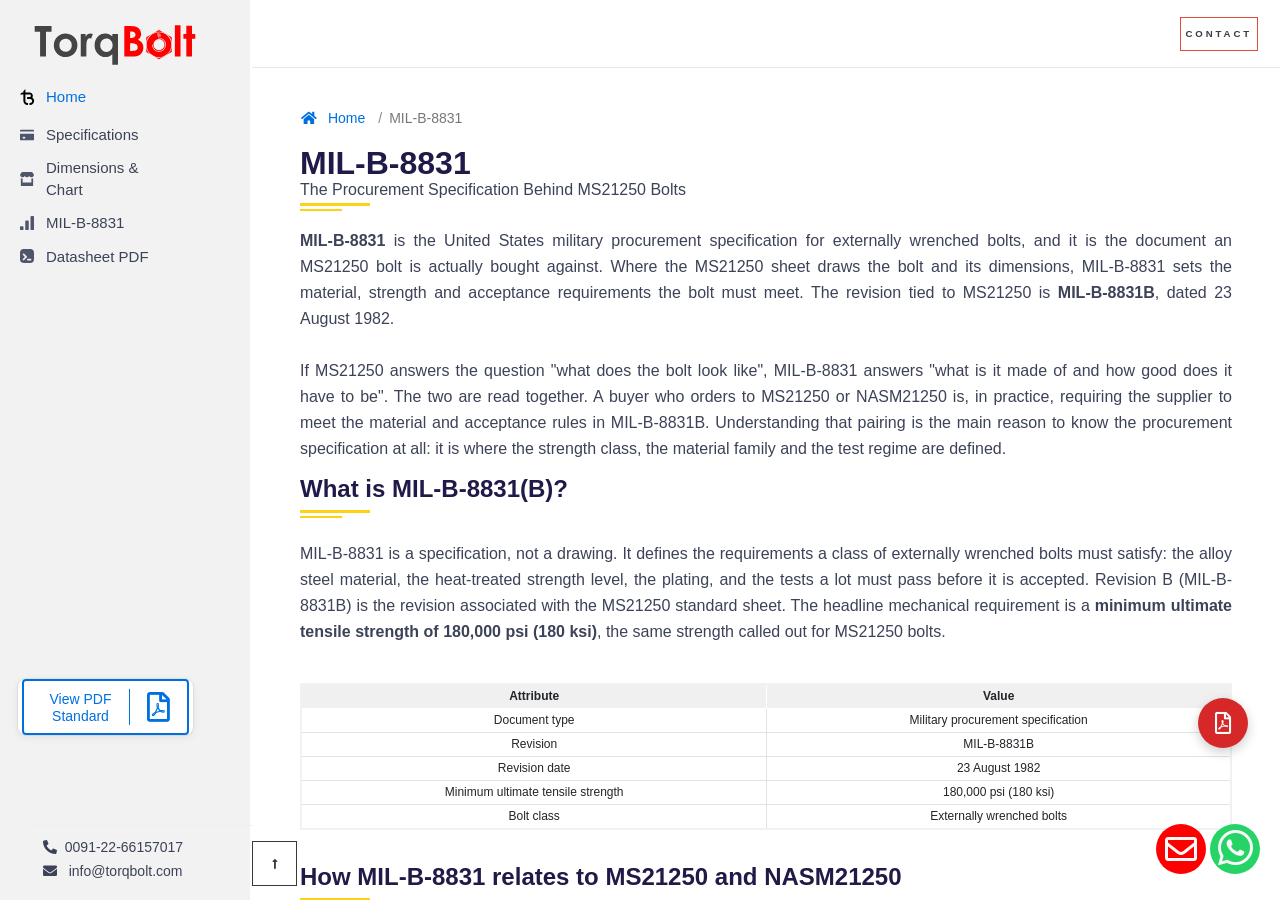
==== public/mil-b-8831.html @ da1555e0 "feat(ms21250): build 4 SEO pages + datasheet wrapper on canonical chrome Add the MS21250.com micro-s" ====
<!DOCTYPE html> 
<html lang="en"><!-- InstanceBegin template="/Templates/main.dwt" codeOutsideHTMLIsLocked="false" -->

<head>
    <meta charset="utf-8">
    <meta http-equiv="X-UA-Compatible" content="IE=edge">
    <link rel="preconnect" href="https://fonts.googleapis.com">
    <link rel="preconnect" href="https://fonts.gstatic.com" crossorigin>
    <link rel="preconnect" href="https://cdnjs.cloudflare.com" crossorigin> 
    <!-- InstanceBeginEditable name="doctitle" -->
    <title>MIL-B-8831 — Precursor to MS21250 Bolts | TorqBolt</title>
    <meta name="description" content="MIL-B-8831(B) is the procurement specification behind MS21250 / NASM21250 bolts: 180 ksi minimum tensile, 1982 revision. How it governs material and acceptance." />
    <meta name="keywords" content="MIL-B-8831, MIL-B-8831B, MS21250 procurement specification, NASM21250, externally wrenched bolts, 180 ksi bolt specification">
    <!-- InstanceEndEditable -->
    <meta name="viewport" content="width=device-width, initial-scale=1">
    <meta name="robots" content="all,follow"> 
    <meta name="author" content="TorqBolt QA-QC">
    <!-- fonts --->
    <link rel="stylesheet" href="fonts/fontawesome5-overrides.min.css">
    <!-- Font Awesome CSS-->
    <link rel="stylesheet" href="https://cdnjs.cloudflare.com/ajax/libs/font-awesome/5.12.1/css/all.min.css" integrity="sha256-mmgLkCYLUQbXn0B1SRqzHar6dCnv9oZFPEC1g1cwlkk=" crossorigin="anonymous" />
    <!-- Custom stylesheet - for your changes-->
    <link rel="stylesheet" href="css/qa-index-css-merge.css">
    <link rel="stylesheet" href="css/custom.css?v=4">
    <link rel="stylesheet" href="css/bootstrap.min.css">
    <link rel="stylesheet" href="https://maxcdn.bootstrapcdn.com/bootstrap/3.4.1/css/bootstrap.min.css">
    <link rel="icon" href="img/favicon.png" type="image/gif" sizes="16x16">
	<!-- Google tag (gtag.js) -->
	<script async src="https://www.googletagmanager.com/gtag/js?id=G-8SQWKGS5DG"></script>
	<script>
	  window.dataLayer = window.dataLayer || [];
	  function gtag(){dataLayer.push(arguments);}
	  gtag('js', new Date());

	  gtag('config', 'G-8SQWKGS5DG');
	</script>
    <!-- InstanceBeginEditable name="head" -->


    <link href="https://ms21250.com/mil-b-8831" rel="canonical" />

    <!-- InstanceEndEditable -->


<meta property="og:type" content="website">
<meta property="og:title" content="MIL-B-8831 — Precursor to MS21250 Bolts | TorqBolt">
<meta property="og:description" content="MIL-B-8831(B) is the procurement specification behind MS21250 / NASM21250 bolts: 180 ksi minimum tensile, 1982 revision. How it governs material and acceptance.">
<meta property="og:url" content="https://ms21250.com/mil-b-8831">
<meta property="og:image" content="https://ms21250.com/img/og-image.jpg">
<meta property="og:site_name" content="MS21250 Bolt Reference">
<meta name="twitter:card" content="summary_large_image">
<meta name="twitter:title" content="MIL-B-8831 — Precursor to MS21250 Bolts | TorqBolt">
<meta name="twitter:description" content="MIL-B-8831(B) is the procurement specification behind MS21250 / NASM21250 bolts: 180 ksi minimum tensile, 1982 revision. How it governs material and acceptance.">
<meta name="twitter:image" content="https://ms21250.com/img/og-image.jpg">
<script type="application/ld+json">{"@context":"https://schema.org","@type":"BreadcrumbList","itemListElement":[{"@type":"ListItem","position":1,"name":"Home","item":"https://ms21250.com/"},{"@type":"ListItem","position":2,"name":"MIL-B-8831","item":"https://ms21250.com/mil-b-8831"}]}</script>
<script type="application/ld+json">{"@context":"https://schema.org","@type":"TechArticle","headline":"MIL-B-8831 \u2014 Precursor to MS21250 Bolts | TorqBolt","description":"MIL-B-8831(B) is the procurement specification behind MS21250 / NASM21250 bolts: 180 ksi minimum tensile, 1982 revision. How it governs material and acceptance.","url":"https://ms21250.com/mil-b-8831","isPartOf":{"@type":"WebSite","name":"MS21250 Bolt Reference","url":"https://ms21250.com/"},"publisher":{"@type":"Organization","name":"TorqBolt","url":"https://torqbolt.com/"}}</script>
<script type="application/ld+json">{"@context":"https://schema.org","@type":"FAQPage","mainEntity":[{"@type":"Question","name":"Is MIL-B-8831 the same as MS21250?","acceptedAnswer":{"@type":"Answer","text":"No, but they are paired. MIL-B-8831 is the procurement specification that sets material and strength requirements; MS21250 is the standard sheet that fixes the bolt's dimensions. An MS21250 bolt is bought against MIL-B-8831B."}},{"@type":"Question","name":"What revision of MIL-B-8831 applies to MS21250?","acceptedAnswer":{"@type":"Answer","text":"Revision B, MIL-B-8831B, dated 23 August 1982, is the revision associated with the MS21250 bolt."}},{"@type":"Question","name":"What strength does MIL-B-8831B require?","acceptedAnswer":{"@type":"Answer","text":"It requires a minimum ultimate tensile strength of 180,000 psi (180 ksi), the same figure called out for MS21250 bolts."}},{"@type":"Question","name":"Does MIL-B-8831 relate to NASM21250?","acceptedAnswer":{"@type":"Answer","text":"Yes. NASM21250 is the redesignation of MS21250, and bolts to NASM21250 are governed by the same MIL-B-8831B material and acceptance requirements."}}]}</script>
<script type="application/ld+json">{"@context":"https://schema.org","@type":"Organization","name":"TorqBolt","url":"https://torqbolt.com/","logo":"https://torqbolt.com/img/logo_small.svg","email":"info@torqbolt.com","telephone":"+91-22-66157017","address":[{"@type":"PostalAddress","addressLocality":"Mumbai","postalCode":"400067","addressCountry":"IN"},{"@type":"PostalAddress","addressLocality":"Rajkot","addressCountry":"IN"}],"areaServed":["India","United States","United Kingdom","Saudi Arabia","United Arab Emirates","Norway","Singapore","Brazil","Netherlands","Germany"],"award":["NORSOK M-650 qualified","API 6A","NACE MR0175 / ISO 15156-2 compliant","PED 2014/68/EC certified","ISO 17782"]}</script>
</head>

<body data-spy="scroll" data-target="#toc" data-offset="81" data-new-gr-c-s-check-loaded="14.990.0" data-gr-ext-installed="" data-gr-ext-disabled="forever">

    <div class="Box-root Flex-flex Flex-alignItems--baseline Flex-direction--row Flex-justifyContent--flexStart no-qa-bxroot">
					<li class="list-inline-item pr-3 mr-0 d-none d-lg-inline-block no-qa-bxroot-li">
						<div class="pdf-std-btn">
							<div>
								<div class="" style="outline:none" tabindex="-1">
									<a href="astm-a320-a320m-bolting-specification-pdf" target="_blank" title="ASTM A320 / A320M-2024 standard specification" class="btn btn-d">
									<span class="btn-content">View PDF<br>Standard</span>
									<span class="icon"><i class="far fa-file-pdf" aria-hidden="true" style="font-size: 30px;"></i></span> 	
									</a>
								</div>
							</div>
						</div>
					</li>
					<li class="list-inline-item pr-3 mr-0 d-none d-lg-inline-block no-qa-bxroot-li" style="margin-left: 15px; margin-bottom: 0.5rem;">
            <hr class="hr-up-no">
            <i class="fas fa-phone-alt" aria-hidden="true"></i>&nbsp; <a class="greymail" href="tel:0091-22-66157017" style="color: #3c4257 !important;"> 0091-22-66157017</a>
        </li>
    </div>
    <div class="Box-root Flex-flex Flex-alignItems--baseline Flex-direction--row Flex-justifyContent--flexStart no-qa-bxroot">
        <li class="list-inline-item px-3 emailOnPhn mail-us-display d-none d-lg-inline-block email-qa-bxroot-li" id="mailUs" style="margin-left: 15px;"> <i class="fa fa-envelope" aria-hidden="true"></i> &nbsp;&nbsp;<a href="mailto:info@torqbolt.com" class="greymail" style="color: #3c4257 !important;">info@torqbolt.com</a> </li>
    </div>
    <!-- modal -->
    <a href="https://torqbolt.com/contact-us" data-toggle="modal" data-target="#exampleModal" class="float-mail" target="_blank"> <i class="far fa-envelope my-float-mail"></i></a>
    <div id="exampleModal" tabindex="-1" role="dialog" aria-labelledby="exampleModalLabel" aria-hidden="true" class="modal fade">
        <div role="document" class="modal-dialog">
            <div class="modal-content">
                <button type="button" data-dismiss="modal" aria-label="Close" class="close modal-close"> <i class="fas fa-times closeForm"></i> </button>
                <div class="modal-body">
                    <!--<div class="container">-->
                    <div>
                        <header class="mb-5">
                            <h6 class="text-uppercase text-center h5">Contact form</h6>
                        </header>
                        <div class="row">
                            <div class="col-md-7 col-md-12 col-lg-12 mb-5 mb-md-0">
                                <form id="contact-form" method="post" action="https://formspree.io/xknrzanw" class="form">
                                    <div class="controls">
                                        <div class="row">
                                            <div class="col-sm-6">
                                                <div class="form-group">
                                                    <label for="name" class="form-label">Your firstname *</label>
                                                    <input type="text" name="name" id="name" placeholder="Enter your first name" required="required" class="form-control">
                                                </div>
                                            </div>
                                            <div class="col-sm-6">
                                                <div class="form-group">
                                                    <label for="surname" class="form-label">Your lastname *</label>
                                                    <input type="text" name="surname" id="surname" placeholder="Enter your  last name" required="required" class="form-control">
                                                </div>
                                            </div>
                                        </div>
                                        <div class="form-group">
                                            <label for="email" class="form-label">Your email *</label>
                                            <input type="email" name="email" id="email" placeholder="Enter your  email" required="required" class="form-control">
                                        </div>
                                        <div class="form-group">
                                            <label for="message" class="form-label">Your message for us *</label>
                                            <textarea rows="4" name="message" id="message" placeholder="Enter your message" required="required" class="form-control"></textarea>
                                        </div>
                                        <button type="submit" class="btn btn-light btnContact">Send message</button>
                                    </div>
                                </form>
                            </div>
                        </div>
                    </div>
                </div>
            </div>
        </div>
    </div>
    <!-- /modal -->
    <a href="https://api.whatsapp.com/send?phone=912266157017&amp;text=" class="float-wp" target="_blank"> <i class="fab fa-whatsapp my-float"></i></a>
      <a href="astm-a320-a320m-bolting-specification.pdf" class="float-pdf" target="_blank" title="ASTM A320 / A320M-2024 PDF"><i class="far fa-file-pdf my-float-pdf"></i></a>
    <div id="root">
        <div class="Shell Shell-legacy Box-root Flex-flex shell-side-area">
            <meta http-equiv="Content-Type" content="text/html; charset=utf-8">
            <div class="SidebarContainer Box-root Box-background--white Flex-flex Flex-direction--column sub-shell-side-area">
                <a href="https://ms21250.com/" class="UnstyledLink">
                    <div class="Box-root Padding-all--20 box-spacing">
                        <div class="Box-root Box-root" style="pointer-events:none">
                             <div class="Box-root Flex-flex Flex-alignItems--center Flex-direction--row Flex-justifyContent--flexStart Flex-wrap--nowrap" style="margin-left:-4px">
                                <div class="Box-root Box-hideIfEmpty Margin-left--4" style="pointer-events:auto"> <img src="img/logo_small.svg" alt="Torqbolt Logo" class="navbar-brand-svg torqboltlogo"></div>
                            </div>
                        </div>
                    </div>
                </a>
                <div class="Box-root Padding-top--12 Padding-right--20 Padding-bottom--20 Padding-left--20 box-cover">
                    <div style="position:relative;opacity:1;transform:none">
                        <div class="Box-root Padding-bottom--20" style="position:absolute">
                            <div class="Box-root" style="pointer-events:none">
                                <div class="Box-root Flex-flex Flex-direction--column Flex-justifyContent--flexStart Flex-wrap--nowrap" style="margin-left:-12px;margin-top:-12px">
                                    <div class="Box-root Box-hideIfEmpty Margin-top--12 Margin-left--12" style="pointer-events:auto">
                                        <div class="Box-root">
                                            <div style="outline:none" tabindex="-1">
                                                <a href="https://ms21250.com" class="UnstyledLink">
                                                    <div class="Box-root" style="pointer-events:none;margin-top:0px">
                                                        <div class="Box-root Flex-flex Flex-alignItems--center Flex-direction--row Flex-justifyContent--flexStart Flex-wrap--nowrap" style="margin-left:-12px">
                                                            <div class="Box-root Box-hideIfEmpty Margin-left--12" style="pointer-events:auto">
                                                                <div aria-hidden="true" class="SVGInline SVGInline--cleaned SVG Icon Icon--home Icon-color Icon-color--blue Box-root Flex-flex">
                                                                    <img class="SVGInline-svg SVGInline--cleaned-svg SVG-svg Icon-svg Icon--home-svg Icon-color-svg Icon-color--blue-svg" src="img/tb-ligature.svg" alt="TorqBolt Ligature" title="TorqBolt Ligature" srcset="" height="30" width="30" style="margin-left: -8px;">
                                                                </div>
                                                            </div>
                                                            <div class="Box-root Box-hideIfEmpty Margin-left--4" style="pointer-events:auto"><span class="Text-color--blue Text-fontSize--15 Text-fontWeight--medium Text-numericSpacing--proportional Text-typeface--base Text-wrap--wrap Text-display--inline">Home</span></div>
                                                        </div>
                                                    </div>
                                                </a>
                                            </div>
                                        </div>
                                    </div>
                                    <div class="Box-root Box-hideIfEmpty Margin-top--12 Margin-left--12" style="pointer-events:auto">
                                        <div class="Box-root">
                                            <div style="outline:none" tabindex="-1">
                                                <a href="/ms21250-specifications" class="UnstyledLink">
                                                    <div class="Box-root" style="pointer-events:none;margin-top:0px">
                                                        <div class="Box-root Flex-flex Flex-alignItems--center Flex-direction--row Flex-justifyContent--flexStart Flex-wrap--nowrap" style="margin-left:-12px">
                                                            <div class="Box-root Box-hideIfEmpty Margin-left--12" style="pointer-events:auto">
                                                                <div aria-hidden="true" class="SVGInline SVGInline--cleaned SVG Icon Icon--payments Icon-color Icon-color--gray600 Box-root Flex-flex">
                                                                    <svg xmlns="http://www.w3.org/2000/svg" viewbox="0 0 16 12" aria-hidden="true" class="SVGInline-svg SVGInline--cleaned-svg SVG-svg Icon-svg Icon--payments-svg Icon-color-svg Icon-color--gray600-svg" height="14" width="14">
                                                                        <path d="M16 2H0v-.75C0 .56.45 0 1 0h14c.55 0 1 .56 1 1.25V2zm0 2.5V11a1 1 0 01-1 1H1a1 1 0 01-1-1V4.5h16zM4 8a1 1 0 000 2h1a1 1 0 000-2H4z"></path>
                                                                    </svg>
                                                                </div>
                                                            </div>
                                                            <div class="Box-root Box-hideIfEmpty Margin-left--12" style="pointer-events:auto"><span class="Text-color--default Text-fontSize--15 Text-fontWeight--medium Text-numericSpacing--proportional Text-typeface--base Text-wrap--wrap Text-display--inline">Specifications</span></div>
                                                        </div>
                                                    </div>
                                                </a>
                                            </div>
                                        </div>
                                    </div>
                                    <div class="Box-root Box-hideIfEmpty Margin-top--12 Margin-left--12" style="pointer-events:auto">
                                        <div class="Box-root">
                                            <div style="outline:none" tabindex="-1">
                                                <a href="/ms21250-dimensions" class="UnstyledLink">
                                                    <div class="Box-root" style="pointer-events:none;margin-top:0px">
                                                        <div class="Box-root Flex-flex Flex-alignItems--center Flex-direction--row Flex-justifyContent--flexStart Flex-wrap--nowrap" style="margin-left:-12px">
                                                            <div class="Box-root Box-hideIfEmpty Margin-left--12" style="pointer-events:auto">
                                                                <div aria-hidden="true" class="SVGInline SVGInline--cleaned SVG Icon Icon--business Icon-color Icon-color--gray600 Box-root Flex-flex">
                                                                    <svg xmlns="http://www.w3.org/2000/svg" viewbox="0 0 16 16" aria-hidden="true" class="SVGInline-svg SVGInline--cleaned-svg SVG-svg Icon-svg Icon--business-svg Icon-color-svg Icon-color--gray600-svg" height="14" width="14">
                                                                        <path d="M15 7.03V15a1 1 0 01-1 1H2a1 1 0 01-1-1V7.03c.6.3 1.28.47 2 .47V12h10V7.5c.72 0 1.4-.17 2-.47zM13.46 0a1 1 0 01.84.45L16 3a3 3 0 01-5.5 1.66 3 3 0 01-5 0A3 3 0 010 3L1.7.45A1 1 0 012.54 0h10.92z"></path>
                                                                    </svg>
                                                                </div>
                                                            </div>
                                                            <div class="Box-root Box-hideIfEmpty Margin-left--12" style="pointer-events:auto"><span class="Text-color--default Text-fontSize--15 Text-fontWeight--medium Text-numericSpacing--proportional Text-typeface--base Text-wrap--wrap Text-display--inline">Dimensions &amp; Chart</span></div>
                                                        </div>
                                                    </div>
                                                </a>
                                            </div>
                                        </div>
                                    </div>
                                    <div class="Box-root Box-hideIfEmpty Margin-top--12 Margin-left--12" style="pointer-events:auto">
                                        <div class="Box-root">
                                            <div style="outline:none" tabindex="-1">
                                                <a href="/mil-b-8831" class="UnstyledLink">
                                                    <div class="Box-root" style="pointer-events:none;margin-top:0px">
                                                        <div class="Box-root Flex-flex Flex-alignItems--center Flex-direction--row Flex-justifyContent--flexStart Flex-wrap--nowrap" style="margin-left:-12px">
                                                            <div class="Box-root Box-hideIfEmpty Margin-left--12" style="pointer-events:auto">
                                                                <div aria-hidden="true" class="SVGInline SVGInline--cleaned SVG Icon Icon--financialservices Icon-color Icon-color--gray600 Box-root Flex-flex">
                                                                    <svg xmlns="http://www.w3.org/2000/svg" viewbox="0 0 16 16" aria-hidden="true" class="SVGInline-svg SVGInline--cleaned-svg SVG-svg Icon-svg Icon--financialservices-svg Icon-color-svg Icon-color--gray600-svg" height="14" width="14">
                                                                        <path d="M15 0a1 1 0 011 1v14a1 1 0 01-1 1h-2a1 1 0 01-1-1V1a1 1 0 011-1h2zM3 11.63a1 1 0 011 1V15a1 1 0 01-1 1H1a1 1 0 01-1-1v-2.37a1 1 0 011-1h2zM9 5a1 1 0 011 1v9a1 1 0 01-1 1H7a1 1 0 01-1-1V6a1 1 0 011-1h2z"></path>
                                                                    </svg>
                                                                </div>
                                                            </div>
                                                            <div class="Box-root Box-hideIfEmpty Margin-left--12" style="pointer-events:auto"><span class="Text-color--default Text-fontSize--15 Text-fontWeight--medium Text-numericSpacing--proportional Text-typeface--base Text-wrap--wrap Text-display--inline">MIL-B-8831</span></div>
                                                        </div>
                                                    </div>
                                                </a>
                                            </div>
                                        </div>
                                    </div>
                                    <div class="Box-root Box-hideIfEmpty Margin-top--12 Margin-left--12" style="pointer-events:auto">
                                        <div class="Box-root">
                                            <div style="outline:none" tabindex="-1">
                                                <a href="/data-sheets/ms21250-datasheet" class="UnstyledLink">
                                                    <div class="Box-root" style="pointer-events:none;margin-top:0px">
                                                        <div class="Box-root Flex-flex Flex-alignItems--center Flex-direction--row Flex-justifyContent--flexStart Flex-wrap--nowrap" style="margin-left:-12px">
                                                            <div class="Box-root Box-hideIfEmpty Margin-left--12" style="pointer-events:auto">
                                                                <div aria-hidden="true" class="SVGInline SVGInline--cleaned SVG Icon Icon--developertools Icon-color Icon-color--gray600 Box-root Flex-flex">
                                                                    <svg xmlns="http://www.w3.org/2000/svg" viewbox="0 0 16 16" aria-hidden="true" class="SVGInline-svg SVGInline--cleaned-svg SVG-svg Icon-svg Icon--developertools-svg Icon-color-svg Icon-color--gray600-svg" height="14" width="14">
                                                                        <path d="M5.13 0h5.74c1.79 0 2.43.19 3.08.53a3.6 3.6 0 011.52 1.52c.34.65.53 1.3.53 3.08v5.74c0 1.79-.19 2.43-.53 3.08a3.63 3.63 0 01-1.52 1.52c-.65.34-1.3.53-3.08.53H5.13c-1.79 0-2.43-.19-3.08-.53a3.63 3.63 0 01-1.52-1.52C.2 13.3 0 12.65 0 10.87V5.13C0 3.34.19 2.7.53 2.05.88 1.39 1.4.88 2.05.53 2.7.2 3.35 0 5.13 0zM9 11a1 1 0 100 2h3a1 1 0 100-2H9zM8 9a1 1 0 00-.36-.77L4.7 5.29A1 1 0 003.3 6.7L5.59 9l-2.3 2.3a1 1 0 001.41 1.4l2.94-2.93A1.01 1.01 0 008 9z"></path>
                                                                    </svg>
                                                                </div>
                                                            </div>
                                                            <div class="Box-root Box-hideIfEmpty Margin-left--12" style="pointer-events:auto"><span class="Text-color--default Text-fontSize--15 Text-fontWeight--medium Text-numericSpacing--proportional Text-typeface--base Text-wrap--wrap Text-display--inline">Datasheet PDF</span></div>
                                                        </div>
                                                    </div>
                                                </a>
                                            </div>
                                        </div>
                                    </div>
                                </div>
                            </div>
                        </div>
                    </div>
                </div>
            </div>
            <div class="Box-root Flex-flex Flex-direction--column" style="flex-grow:1">
                <meta http-equiv="Content-Type" content="text/html; charset=utf-8">
                <div class="width-2nd-head Header Box-root Box-background--white Box-divider--light-bottom-1 Padding-top--12 Padding-right--12 Padding-bottom--12 Padding-left--16 Flex-flex Flex-alignItems--center Flex-direction--row Flex-justifyContent--spaceBetween">
                    <div class="Box-root Flex-flex Flex-alignItems--center Flex-justifyContent--spaceBetween" style="width:100%">
                        <div class="MobileNav Box-root">
                            <label>Home</label>
                            <div aria-hidden="true" class="SVGInline SVGInline--cleaned SVG Icon Icon--chevronDown MobileNav-arrow Icon-color Icon-color--gray600 Box-root Flex-flex">
                                <svg aria-hidden="true" class="SVGInline-svg SVGInline--cleaned-svg SVG-svg Icon-svg Icon--chevronDown-svg MobileNav-arrow-svg Icon-color-svg Icon-color--gray600-svg" height="12" width="12" viewbox="0 0 16 16" xmlns="http://www.w3.org/2000/svg">
                                    <path d="M13.591 5.293a1 1 0 0 1 1.416 1.416l-6.3 6.3a1 1 0 0 1-1.414 0l-6.3-6.3A1 1 0 0 1 2.41 5.293L8 10.884z" fill-rule="evenodd"></path>
                                </svg>
                            </div>
                            <select name="forma" onchange="location = this.value;">
                                <option selected="" value="https://ms21250.com"><a href="https://ms21250.com">Home</a></option>
                                <option value="/ms21250-specifications">MS21250 Specification</option>
                                <option value="/ms21250-dimensions">Dimensions &amp; Chart</option>
                                <option value="/mil-b-8831">MIL-B-8831</option>
                                <option value="/data-sheets/ms21250-datasheet">Datasheet PDF</option>
                            </select>
                        </div>
						
                        <div class="Box-root Box-hideIfEmpty Margin-left--24" style="pointer-events:auto">
                            <!--content-->
                        </div>
                        <div class="Header-buttons--small Box-root Padding-right--4 Padding-left--32 Flex-flex Flex-alignItems--center">
                            <div class="Box-root">
                                <a href="https://torqbolt.com/contact-us" class="navbar-icon-link">
                                    <button type="button" class="btn btn-light btnContact">Contact</button>
                                </a>
                            </div>
                        </div>
                        <div
                     class="Header-buttons--full Box-root Padding-right--4 Padding-left--32 Flex-flex Flex-alignItems--center">
                     <div class="Box-root" style="pointer-events:none">
                        <div
                           class="Box-root Flex-flex Flex-alignItems--center Flex-direction--row Flex-justifyContent--flexStart Flex-wrap--nowrap"
                           style="margin-left:-24px">
                           
<!--
                           <div class="Box-root Box-hideIfEmpty Margin-left--24"
                              style="pointer-events:auto;margin-right: -19px;">
                              <div class="Box-root Flex-flex">
                                 <div class="dropdown">
                                    <button class="btn btn-default dropdown-toggle btn-style" type="button"
                                       data-toggle="dropdown">
                                       <span class="dropdown-body APISKD" style="letter-spacing: 0px;">Class</span>
                                       <svg aria-hidden="true" class="dropdown-arrow dropdown-arrow-APISKD" height="14"
                                          width="14" viewbox="0 0 16 16" xmlns="http://www.w3.org/2000/svg">
                                          <path
                                             d="M13.591 5.293a1 1 0 0 1 1.416 1.416l-6.3 6.3a1 1 0 0 1-1.414 0l-6.3-6.3A1 1 0 0 1 2.41 5.293L8 10.884z"
                                             fill-rule="evenodd"></path>
                                       </svg>
                                    </button>
                                    <ul class="dropdown-menu cust-drop APISK-down-arrow ContextualPopover-contents">
                                       <div class="ContextualPopover-arrowContainer">
                                          <div class="ContextualPopover-arrow"></div>
                                       </div>
                                       <li><a href="class-1-bolts">Grade B8 Class 1</a></li>
                                       <li class="divider"></li>
                                       <li><a href="class-1a-bolts">Grade B8 Class 1A</a></li>
                                       <li class="divider"></li>
                                       <li><a href="grade-b8-class-1d-bolts">Grade B8 Class 1D</a></li>
                                       <li class="divider"></li>
                                       <li><a href="grade-b8-class-2-bolts">Grade B8 Class 2</a></li>
                                       <li class="divider"></li>
                                       <li><a href="class-2b-bolts">Grade B8 Class 2B</a></li>
                                       <li class="divider"></li>
                                    </ul>
                                 </div>
                              </div>
                           </div>
-->
                           <div class="Box-root Box-hideIfEmpty Margin-left--24" style="pointer-events:auto">
                              <div class="nav-item"> <a href="https://torqbolt.com/contact-us" class="navbar-icon-link">
                                    <button type="button" class="btn btn-light btnContact">Contact</button>
                                 </a>
                              </div>
                           </div>
                        </div>
                     </div>
                  </div>
                    </div>
                </div>
                <div class="Content-container Box-root" id="top">
                    <div style="display:none">
                        <div class="algolia-lvl0">Home</div>
                    </div>
                    <div class="width-2nd-body Content-articleContainer Box-root Box-background--white Padding-top--32 Padding-bottom--32 Padding-horizontal--48">
                        <!-- InstanceBeginEditable name="body" -->
                        <!-- Breadcrumbs -->
                        <!--<section class="hero">
                        <div class="row">
                        <div class="col-lg-12 col-xl-10">
                          <ol class="breadcrumb">
                            <li><a href="https://ms21250.com"><i class="fas fa-home orangeIcon"></i></a></li>
                            <li>#
								</li>
                          </ol> 
                        </div>
                        </div>
                        </section>-->
                        <div class="Content-article Box-root Flex-flex Flex-direction--column full-side-space">
                            <div class="LegacyContentWrapper LegacyContentWrapper-typo">
                                <div class="row">
                                    <div class="col-md-12 view-without-full typo-spl-fonts">
                                        <!-- funnel: TOFU; informational intent: mil-b-8831, mil-b-8831b, ms21250 procurement specification -->
                                        <!-- Breadcrumbs -->
                                        <ol class="breadcrumb" aria-label="Breadcrumb">
                                            <li class="breadcrumb-item"><a href="/"><i class="fas fa-home orangeIcon" aria-hidden="true"></i> Home</a></li>
                                            <li class="breadcrumb-item active" aria-current="page">MIL-B-8831</li>
                                        </ol>
                                        <!-- main -->
                                        <h1>MIL-B-8831</h1>
                                        <p class="small-header lined">The Procurement Specification Behind MS21250 Bolts</p>
                                        <p class="lead-para-font"><strong>MIL-B-8831</strong> is the United States military procurement specification for externally wrenched bolts, and it is the document an MS21250 bolt is actually bought against. Where the MS21250 sheet draws the bolt and its dimensions, MIL-B-8831 sets the material, strength and acceptance requirements the bolt must meet. The revision tied to MS21250 is <strong>MIL-B-8831B</strong>, dated 23 August 1982.</p>
                                        <p class="lead-para-font">If MS21250 answers the question "what does the bolt look like", MIL-B-8831 answers "what is it made of and how good does it have to be". The two are read together. A buyer who orders to MS21250 or NASM21250 is, in practice, requiring the supplier to meet the material and acceptance rules in MIL-B-8831B. Understanding that pairing is the main reason to know the procurement specification at all: it is where the strength class, the material family and the test regime are defined.</p>

                                        <h2 class="lined-header" data-toc-text="What it is">What is MIL-B-8831(B)?</h2>
                                        <p class="lead-para-font">MIL-B-8831 is a specification, not a drawing. It defines the requirements a class of externally wrenched bolts must satisfy: the alloy steel material, the heat-treated strength level, the plating, and the tests a lot must pass before it is accepted. Revision B (MIL-B-8831B) is the revision associated with the MS21250 standard sheet. The headline mechanical requirement is a <strong>minimum ultimate tensile strength of 180,000 psi (180 ksi)</strong>, the same strength called out for MS21250 bolts.</p>
                                        <div class="table-responsive">
                                        <table class="topLeftscroll ">
                                            <thead><tr><th>Attribute</th><th>Value</th></tr></thead>
                                            <tbody>
                                                <tr><td>Document type</td><td>Military procurement specification</td></tr>
                                                <tr><td>Revision</td><td>MIL-B-8831B</td></tr>
                                                <tr><td>Revision date</td><td>23 August 1982</td></tr>
                                                <tr><td>Minimum ultimate tensile strength</td><td>180,000 psi (180 ksi)</td></tr>
                                                <tr><td>Bolt class</td><td>Externally wrenched bolts</td></tr>
                                            </tbody>
                                        </table>
                                        </div>

                                        <h2 class="lined-header" data-toc-text="Relationship">How MIL-B-8831 relates to MS21250 and NASM21250</h2>
                                        <p class="lead-para-font">Three callouts surround the same bolt, each with a distinct job. MS21250 is the Military Standard sheet that fixes the dimensions and configuration. MIL-B-8831B is the procurement specification that fixes the material and acceptance requirements. NASM21250 is the redesignation of the MS21250 sheet after U.S. defense fastener standards were transferred to industry stewardship, with the requirements retained. So an order that references MS21250 or NASM21250 is buying a bolt whose material and strength are governed by MIL-B-8831B.</p>
                                        <div class="table-responsive">
                                        <table class="topLeftscroll ">
                                            <thead><tr><th>Callout</th><th>Role</th><th>Governs</th></tr></thead>
                                            <tbody>
                                                <tr><td>MS21250</td><td>Military Standard sheet</td><td>Dimensions and head configuration</td></tr>
                                                <tr><td>NASM21250</td><td>Redesignation of MS21250</td><td>Same dimensions; current designation</td></tr>
                                                <tr><td>MIL-B-8831B</td><td>Procurement specification</td><td>Material, strength, plating, acceptance</td></tr>
                                            </tbody>
                                        </table>
                                        </div>

                                        <h2 class="lined-header" data-toc-text="Sourcing">Sourcing implications</h2>
                                        <p class="lead-para-font">For a buyer, the practical point is that MS21250 and MIL-B-8831B work as a pair: the standard sheet tells the supplier what to make, and the procurement specification tells the supplier how good it has to be. When you place an order to MS21250 or NASM21250, the material certification, mechanical test data and acceptance records should trace back to the MIL-B-8831B requirements. TorqBolt manufactures bolting to MS21250 / NASM21250 requirements under an ISO 9001 quality system, with PED 2014/68/EU and AD 2000-Merkblatt material capability and full heat-to-bolt traceability.</p>
                                        <p class="lead-para-font">There is also a documentation angle worth planning for. Because the procurement specification dates from 1982 and the standard has since been redesignated NASM21250, purchase orders sometimes carry a mix of callouts: an old MS21250 line item, a current NASM21250 drawing reference, and a MIL-B-8831B note in the material clause. They are consistent with one another, so there is no need to reconcile them as if they were conflicting requirements. The cleanest order states the part number to MS21250 or NASM21250, the diameter and grip, and asks for certification traceable to the MIL-B-8831B material and acceptance requirements.</p>

                                        <h2 class="lined-header" data-toc-text="Reading the documents">How the three documents fit a purchase order</h2>
                                        <p class="lead-para-font">On a real order the three references each land in a different place. The part number on the line item is the MS21250 or NASM21250 callout. The dimensions on any controlled drawing trace to the MS sheet. The material and acceptance clause references MIL-B-8831B. A supplier that understands the family treats them as one requirement set rather than three, and ships a single bolt with documentation that satisfies all of them at once.</p>
                                        <div class="table-responsive">
                                        <table class="topLeftscroll ">
                                            <thead><tr><th>Where it appears</th><th>Reference</th><th>What it controls</th></tr></thead>
                                            <tbody>
                                                <tr><td>Line item part number</td><td>MS21250 / NASM21250</td><td>Configuration and size selection</td></tr>
                                                <tr><td>Material / acceptance clause</td><td>MIL-B-8831B</td><td>Material family, 180 ksi strength, tests</td></tr>
                                                <tr><td>Certification package</td><td>Both</td><td>Traceability from heat to finished bolt</td></tr>
                                            </tbody>
                                        </table>
                                        </div>

                                        <h2 class="lined-header" data-toc-text="Sourcing today">Sourcing MS21250 bolts today</h2>
                                        <p class="lead-para-font">Although MIL-B-8831 is a defense procurement specification, bolts to the MS21250 / NASM21250 configuration are made and sold by commercial fastener manufacturers, not only through defense supply channels. The practical requirement on a supplier is to produce the part to the configuration and to certify it against the material and strength rules the procurement specification fixed: alloy steel, heat treated to a minimum ultimate tensile strength of 180 ksi, with the per-size load minimums verified. A capable manufacturer can do that under a recognised quality system and provide the traceability a regulated buyer needs.</p>
                                        <p class="lead-para-font">TorqBolt manufactures bolting to MS21250 / NASM21250 requirements from works in Mumbai and Rajkot, India, under an ISO 9001 quality management system. Material capability includes PED 2014/68/EU for pressure-equipment service and AD 2000-Merkblatt material certification, and every shipment carries heat-to-bolt traceability so the finished part can be tied back to the steel it was made from. To discuss diameters, grip lengths and certification options, use the <a href="/">quotation contact on the home page</a>.</p>

                                        <h2 class="lined-header" data-toc-text="FAQ">Frequently asked questions</h2>
                                        <div class="faq-block">
                                            <h3 class="lined-header">Is MIL-B-8831 the same as MS21250?</h3>
                                            <p class="lead-para-font">No, but they are paired. MIL-B-8831 is the procurement specification that sets material and strength requirements; MS21250 is the standard sheet that fixes the bolt's dimensions. An MS21250 bolt is bought against MIL-B-8831B.</p>
                                            <h3 class="lined-header">What revision of MIL-B-8831 applies to MS21250?</h3>
                                            <p class="lead-para-font">Revision B, MIL-B-8831B, dated 23 August 1982, is the revision associated with the MS21250 bolt.</p>
                                            <h3 class="lined-header">What strength does MIL-B-8831B require?</h3>
                                            <p class="lead-para-font">It requires a minimum ultimate tensile strength of 180,000 psi (180 ksi), the same figure called out for MS21250 bolts.</p>
                                            <h3 class="lined-header">Does MIL-B-8831 relate to NASM21250?</h3>
                                            <p class="lead-para-font">Yes. NASM21250 is the redesignation of MS21250, and bolts to NASM21250 are governed by the same MIL-B-8831B material and acceptance requirements.</p>
                                        </div>

                                        <h2 class="lined-header" data-toc-text="Related pages">Related pages</h2>
                                        <ul>
                                            <li class="lead-para-font"><a href="/">MS21250 Bolts (home)</a>: overview and sourcing.</li>
                                            <li class="lead-para-font"><a href="/ms21250-specifications">MS21250 Specification</a>: designation, material and part-number logic.</li>
                                            <li class="lead-para-font"><a href="/ms21250-dimensions">MS21250 Bolt Chart &amp; Dimensions</a>: diameter dash and grip tables.</li>
                                            <li class="lead-para-font"><a href="/data-sheets/ms21250-datasheet">MS21250 Datasheet</a>: printable summary.</li>
                                        </ul>
                                        <!-- main --><!-- #BeginLibraryItem "/Library/footer 1.lbi" -->
										<div class="margin-bottom-border" style="margin-top:70px;"></div>
											<article id="content" data-locale="en">
                                    <!-- footer part 1 -->
                                    <div class="category-map">
                                       <div class="category-map-content">
                                          <div class="flex flex-space-between category-map-list">
                                             <div class="category-map-category">
                                                <h5 id="specifications">Related Specifications</h5>
<!--                                                <ul style="column-count: 2;">--> 
													<ul>
												   <li> <a href="https://torqbolt.com/astm-a193-a193m-bolting-stud-bolts-screws-specifications-suppliers-manufacturers" >ASTM A193/A193M</a></li>	
<li> <a href="https://torqbolt.com/astm-a194-a194m-nuts-specifications-suppliers-manufacturers">ASTM A194/A194M</a></li>	
<li> <a href="https://torqbolt.com/astm-f436-f436m-washers-specifications-suppliers-manufacturers">ASTM F436/F436M</a></li>	
<li> <a href="https://torqbolt.com/astm-f2882-stud-bolts-screws-threaded-rod-manufacturers-suppliers-specifications">ASTM F2882</a></li>	
<li> <a href="https://torqbolt.com/iso-898-1-bolting-fasteners-bolting-stud-bolts-screws-suppliers-manufacturers">ISO 898-1</a></li>	
<li> <a href="https://torqbolt.com/iso-898-2-nuts-suppliers-manufacturers">ISO 898-2</a></li>	
<li> <a href="https://torqbolt.com/iso-3506-1-bolting-fasteners-bolting-stud-bolts-screws-suppliers-manufacturers">ISO 3506-1</a></li>	
                                                   
                                                </ul>
                                             </div>
                                             <div class="category-map-category">
                                                <h5 id="surface-treatments">Surface Treatments</h5>
                                                <ul>
															<strong><li> <a href="https://torqbolt.com/xylan-1070-coated-fasteners-stud-bolts-screws-nuts-washers">Xylan 1070</a> / <a href="https://torqbolt.com/xylan-1014-coated-fasteners-stud-bolts-screws-nuts-washers">1014</a> / <a href="#">1400</a> / <a href="https://torqbolt.com/xylan-1424-coated-fasteners-stud-bolts-screws-nuts-washers">1424</a></li>
															<li> <a href="https://torqbolt.com/xylar-2-coated-fasteners-stud-bolts-screws-nuts-washers">Xylar 2</a> / <a href="https://torqbolt.com/xylar-101-coated-fasteners-stud-bolts-screws-nuts-washers">101</a></li>
															<li> <a href="https://torqbolt.com/geomet-321-coated-fasteners-stud-bolts-screws-nuts-washers">Geomet 321</a> / <a href="https://torqbolt.com/geomet-500-coated-fasteners-stud-bolts-screws-nuts-washers">500</a> / <a href="https://torqbolt.com/geomet-720-coated-fasteners-stud-bolts-screws-nuts-washers">720</a></li>
															<li> <a href="https://torqbolt.com/sermagard-1105-coated-fasteners-stud-bolts-screws-nuts-washers">SermaGard 1105</a> / <a href="https://torqbolt.com/sermagard-1280-coated-fasteners-stud-bolts-screws-nuts-washers">1280</a></li>
															<li> <a href="https://torqbolt.com/dacromet-320-coated-fasteners-stud-bolts-screws-nuts-washers">Dacromet 320</a> / <a href="https://torqbolt.com/dacromet-500-coated-fasteners-stud-bolts-screws-nuts-washers">500</a></li>
															<li> <a href="https://torqbolt.com/takecoat-1000-coated-fasteners-stud-bolts-screws-nuts-washers">TakeCoat 1000 Ceramic</a></li>
															<li> <a href="https://torqbolt.com/delta-tone-seal-coated-fasteners-stud-bolts-screws-nuts-washers">Delta Tone/Seal</a></li>
															<li> <a href="https://torqbolt.com/magnigard-coated-fasteners-stud-bolts-screws-nuts-washers">Magnigard</a></li>
															<li> <a href="https://torqbolt.com/molykote-coated-fasteners-stud-bolts-screws-nuts-washers">MolyKote</a></li>
															<li> <a href="https://torqbolt.com/sherardized-plated-coated-fasteners-stud-bolts-screws-nuts-washers">Sherardized</a></li>
															<li> <a href="https://torqbolt.com/astm-b840-zinc-cobalt-plated-fasteners-stud-bolts-screws-nuts-washers">Zinc-Cobalt (ASTM B840)</a></li>
															<li> <a href="https://torqbolt.com/astm-b841-zinc-nickel-plated-fasteners-stud-bolts-screws-nuts-washers">Zinc-Nickel (ASTM B841)</a></li></strong>
                                                </ul>
                                             </div>
                                             <div class="category-map-category">
                                                <h5 id="managing-payments">Certifications</h5>
                                                <ul>
                                                   <li>ISO 9001 - 2015 Certified</li>
                                                   <li> <a title="PED 2014/68/EC Certified boltings" href="https://torqbolt.com/ped-2014-68-ec-certified-fasteners-manufacturers-india-bolting-stud-bolts-suppliers">PED 2014/68/EC</a></li>
                                                   <!--<li> <a  title="API 6A Certified Bolting" href="https://torqbolt.com/api-6a-certified-bolting-fasteners-stud-bolts-screws-nuts-washers">API 6A</a> ; <a  title="API 20E Certified Bolting" href="https://torqbolt.com/api-20e-certified-bolting-fasteners-stud-bolts-screws-nuts-washers">API 20E</a>; <a  title="API 20F Certified Bolting" href="https://torqbolt.com/api-20f-certified-bolting-fasteners-stud-bolts-screws-nuts-washers">API 20F</a></li>-->
                                                   <li> <a  title="NACE MR0175/ISO 15156-2 Compliance bolting" href="https://torqbolt.com/nace-mr-0175-iso-15156-2-mr-0173-sour-service-compliance-bolting-fasteners">NACE MR0175/ISO 15156-2</a></li>
                                                   <li> <a  title="NORSOK M-650 Compliance Bolting" href="https://torqbolt.com/norsok-m650-qualified-compliant-certified-bolting-fasteners-manufacturers-india">NORSOK M-650</a></li>
                                                   <li> <a  title="DFAR Certified bolting" href="https://torqbolt.com/dfar-compliant-fasteners-bolting">DFAR</a></li>
                                                   <li>MERKBLATT AD 2000 W2/W7/W10</li>
                                                </ul>
                                             </div>
                                             <div class="category-map-category">
                                                <h5 id="about-us">About Us</h5>
                                                <ul>
                                                   <li> <a href="https://torqbolt.com/about-torqbolt">Our Company</a></li>
                                                   <li> <a href="https://torqbolt.com/fasteners-quality-assurance-control">Quality Assurance</a></li>
                                                   <li> <a href="https://torqbolt.com/fasteners-logistics-assembly-kits-barcodes-inventory-management">Logistics & Supply Chain</a></li>
                                                   <li> <a href="https://torqbolt.com/contact-us">Contact</a></li>
                                                </ul>
                                             </div>
                                          </div>
                                       </div>
                                    </div>
                                    <!-- /footer part 1 --> 
                                 </article>
                                 <!-- #EndLibraryItem --></div>
                                </div>
                            </div><!-- #BeginLibraryItem "/Library/footer 2.lbi" --><!-- footer part 2 -->
                        <div class="Footer Box-root Margin-top--80" style="pointer-events: none;">
                           <div class="Box-root Flex-flex Flex-direction--column Flex-justifyContent--flexStart Flex-wrap--nowrap" style="margin-left: -20px; margin-top: -20px;">
                              <div class="Box-root Box-hideIfEmpty Margin-top--20 Margin-left--20" style="pointer-events: auto;">
                                 <div class="Footer-content Box-root Box-divider--light-top-1 Padding-vertical--32 Flex-flex Flex-justifyContent--spaceBetween">
                                    <div class="Footer-links Box-root" style="pointer-events: none;">
                                       <div class="Box-root Flex-flex Flex-direction--column Flex-justifyContent--flexStart Flex-wrap--nowrap" style="margin-left: -8px; margin-top: -8px;">
                                          <div class="Box-root Box-hideIfEmpty Margin-top--8 Margin-left--8" style="pointer-events: auto;">
                                             <div class="Box-root Margin-top--4 Flex-flex Flex-alignItems--baseline Flex-direction--row" style="position: relative;">
                                                <div class="TextAligner Box-root" style="line-height: 20px; font-size: 14px; flex: 0 0 auto;"></div>
                                                <div class="Box-root Flex-flex Flex-alignItems--baseline Flex-direction--row Flex-justifyContent--flexStart" style="line-height: 0; flex: 1 1 auto;">
                                                   <div class="Box-root Margin-right--12">
                                                      <div aria-hidden="true" class="SVGInline SVGInline--cleaned SVG Icon Icon--support Icon-color Icon-color--gray600 Box-root Flex-flex" style="margin-top: -3.38px; transform: translateY(3.1px);">
                                                         <svg aria-hidden="true" class="SVGInline-svg SVGInline--cleaned-svg SVG-svg Icon-svg Icon--support-svg Icon-color-svg Icon-color--gray600-svg" height="16" width="16" viewbox="0 0 16 16" xmlns="http://www.w3.org/2000/svg">
                                                            <path d="M8 16A8 8 0 1 1 8 0a8 8 0 0 1 0 16zm3.756-13.908l-1.283 1.561C9.743 3.238 8.9 3 8 3s-1.744.238-2.473.653L4.244 2.092a7.037 7.037 0 0 0-2.152 2.152l1.561 1.283C3.238 6.257 3 7.1 3 8s.238 1.744.653 2.473l-1.561 1.283a7.037 7.037 0 0 0 2.152 2.152l1.283-1.561C6.257 12.762 7.1 13 8 13s1.744-.238 2.473-.653l1.283 1.561a7.037 7.037 0 0 0 2.152-2.152l-1.561-1.283C12.762 9.743 13 8.9 13 8s-.238-1.744-.653-2.473l1.561-1.283a7.037 7.037 0 0 0-2.152-2.152zM8 13A5 5 0 1 1 8 3a5 5 0 0 1 0 10zm0-1a4 4 0 1 0 0-8 4 4 0 0 0 0 8z"></path>
                                                         </svg>
                                                      </div>
                                                   </div>
                                                   <span class="Text-color--default Text-fontSize--14 Text-fontWeight--medium Text-lineHeight--20 Text-numericSpacing--proportional Text-typeface--base Text-wrap--wrap Text-display--block" style="margin-top: -1px;">Questions? <a target="_blank" class="UnstyledLink InlineLink Text-color--blue" href="https://torqbolt.com/contact-us" rel="noopener noreferrer">Contact us.</a></span> 
                                                </div>
                                             </div>
                                          </div>
                                          <div class="Box-root Box-hideIfEmpty Margin-top--8 Margin-left--8" style="pointer-events: auto;">
                                             <div class="Box-root Margin-top--4 Flex-flex Flex-alignItems--baseline Flex-direction--row" style="position: relative;">
                                                <div class="TextAligner Box-root" style="line-height: 20px; font-size: 14px; flex: 0 0 auto;"></div>
                                                <div class="Box-root Flex-flex Flex-alignItems--baseline Flex-direction--row Flex-justifyContent--flexStart" style="line-height: 0; flex: 1 1 auto;">
                                                   <div class="Box-root Margin-right--12">
                                                      <div aria-hidden="true" class="SVGInline SVGInline--cleaned SVG Icon Icon--video Icon-color Icon-color--gray600 Box-root Flex-flex" style="margin-top: -3.38px; transform: translateY(3.1px);">
                                                         <svg aria-hidden="true" class="SVGInline-svg SVGInline--cleaned-svg SVG-svg Icon-svg Icon--video-svg Icon-color-svg Icon-color--gray600-svg" height="16" width="16" viewbox="0 0 16 16" xmlns="http://www.w3.org/2000/svg">
                                                            <path d="M2 2h7a2 2 0 0 1 2 2v8a2 2 0 0 1-2 2H2a2 2 0 0 1-2-2V4a2 2 0 0 1 2-2zm11 4l2.18-1.883a.5.5 0 0 1 .82.385v7.002a.5.5 0 0 1-.82.385L13 10z" fill-rule="evenodd"></path>
                                                         </svg>
                                                      </div>
                                                   </div>
                                                   <span class="Text-color--default Text-fontSize--14 Text-fontWeight--medium Text-lineHeight--20 Text-numericSpacing--proportional Text-typeface--base Text-wrap--wrap Text-display--block" style="margin-top: -1px;">Showcase of our <a target="_blank" class="UnstyledLink InlineLink Text-color--blue" href="https://torqbolt.com/micro-sites" rel="noopener noreferrer">Microsites.</a></span> 
                                                </div>
                                             </div>
                                          </div>
                                       </div>
                                    </div>
                                    <div class="col-sm-3 mb-2 mb-lg-0 footerleftborder">
													<h6 class="text-uppercase mb-3 Text-color--default survey-txt">Satisfaction Survey</h6>
													<div class="foot-img" style="display: flex;">
														<p class="lead-para-font surveySat" >
													  <a href="https://torqbolt.com/surveyform" target="">
														  <img class="sat-surv" src="img/survey-icon.png" alt="survey" srcset=""></a></p>
														<p class="lead-para-font tuv-img"><a href="#" target=""><img class="sat-surv" src="img/tuv.png" alt="TUVRheinland CRETIFIED" srcset=""></a></p>
													</div>
												</div> 
                                 </div>
                              </div>
                           </div>
                        </div>
                        <!-- /footer part 2 -->
								<div class="page-footer col-sm-12"> <small>&copy; <span id="currentYear"></span> TorqBolt P(Ltd) &#xB7; Built with <i class="fa fa-heart" style="color: red;"></i> in INDIA.</small>
									 <ul>
										  <li> <a href="terms-conditions"> <small>Terms and Conditions</small> </a></li>
										  <li> <a href="privacy-policy"> <small>Privacy Policy</small> </a></li>
										  <li> <a href="sitemap.xml" target="_blank"> <small>Sitemap</small> </a></li>
									 </ul>
								</div>
<a href="#top"><div style="display: block;" id="scrollTop"><i class="fa fa-long-arrow-alt-up"></i></div></a><!-- #EndLibraryItem --></div>
                        <!-- InstanceEndEditable -->
                    </div>
                    <!-- </div> -->
                </div>
                <!-- </div> -->
            </div>
            <div class="CookieBanner" style="opacity: 1; transform: none;"></div>
        </div>
    </div>
    <!-- JavaScript files-->
    <!-- jQuery-->
    <script src="https://code.jquery.com/jquery-3.4.1.min.js" integrity="sha256-CSXorXvZcTkaix6Yvo6HppcZGetbYMGWSFlBw8HfCJo=" crossorigin="anonymous"></script>
    <script src="js/bootstrap.bundle.min.js"></script>
    <script src="js/extra.js"></script>
    <script src="js/bootstrap-toc.js"></script>
    <script src="https://ajax.googleapis.com/ajax/libs/jquery/3.5.1/jquery.min.js"></script>
    <script src="https://maxcdn.bootstrapcdn.com/bootstrap/3.4.1/js/bootstrap.min.js"></script>
</body>

<!-- InstanceEnd --></html>
---- public/fonts/fontawesome5-overrides.min.css ----
.fab.fa-bitcoin:before{content:"\f379"}.far.fa-calendar:before,.fas.fa-calendar:before{content:"\f133"}.far.fa-clipboard:before,.fas.fa-clipboard:before{content:"\f328"}.fab.fa-facebook-f:before{content:"\f39e"}.fab.fa-google-plus:before{content:"\f2b3"}.fas.fa-hotel:before{content:"\f594"}.fab.fa-linkedin:before{content:"\f08c"}.fas.fa-reply:before{content:"\f3e5"}.fas.fa-thermometer:before{content:"\f491"}.fab.fa-vimeo:before{content:"\f40a"}.far.fa-window-close:before,.fas.fa-window-close:before{content:"\f410"}.fab.fa-youtube-square:before{content:"\f431"}
---- public/css/qa-index-css-merge.css ----
html {
	font-family: sans-serif;
	-ms-text-size-adjust: 100%;
	-webkit-text-size-adjust: 100%;
}

body {
	-webkit-user-select: none;
	-moz-user-select: none;
	-ms-user-select: none;
	user-select: none;
	margin: 0
}

article,
aside,
details,
figcaption,
figure,
footer,
header,
hgroup,
main,
menu,
nav,
section,
summary {
	display: block
}

audio,
canvas,
progress,
video {
	display: inline-block;
	vertical-align: baseline
}

audio:not([controls]) {
	display: none;
	height: 0
}

[hidden],
template {
	display: none
}

a {
	background-color: transparent
}

a:active,
a:hover {
	outline: 0
}

abbr[title] {
	border-bottom: 1px dotted
}

b,
strong {
	font-weight: bold
}

dfn {
	font-style: italic
}

h1 {
	font-size: 2em;
	margin: 0.67em 0
}

mark {
	background: #ff0;
	color: #000
}

small {
	font-size: 80%
}

sub,
sup {
	font-size: 75%;
	line-height: 0;
	position: relative;
	vertical-align: baseline
}

sup {
	top: -0.5em
}

sub {
	bottom: -0.25em
}

img {
	border: 0
}

svg:not(:root) {
	overflow: hidden
}

figure {
	margin: 1em 40px
}

hr {
	box-sizing: content-box;
	height: 0
}

pre {
	overflow: auto
}


/* code,
kbd,
pre,
samp {
	font-family: monospace, monospace;
	font-size: 1em;
} */

button,
input,
optgroup,
select,
textarea {
	color: inherit;
	font: inherit;
	margin: 0
}

button {
	overflow: visible
}

button,
select {
	text-transform: none
}

button,
html input[type="button"],
input[type="reset"],
input[type="submit"] {
	-webkit-appearance: button;
	cursor: pointer
}

button[disabled],
html input[disabled] {
	cursor: default
}

button::-moz-focus-inner,
input::-moz-focus-inner {
	border: 0;
	padding: 0
}

input {
	line-height: normal
}

input[type="checkbox"],
input[type="radio"] {
	box-sizing: border-box;
	padding: 0
}

input[type="number"]::-webkit-inner-spin-button,
input[type="number"]::-webkit-outer-spin-button {
	height: auto
}

input[type="search"] {
	-webkit-appearance: textfield;
	box-sizing: content-box
}

input[type="search"]::-webkit-search-cancel-button,
input[type="search"]::-webkit-search-decoration {
	-webkit-appearance: none
}

fieldset {
	border: 1px solid #c0c0c0;
	margin: 0 2px;
	padding: 0.35em 0.625em 0.75em
}

legend {
	border: 0;
	padding: 0
}

textarea {
	overflow: auto
}

optgroup {
	font-weight: bold
}

table {
	border-collapse: collapse;
	border-spacing: 0
}

td,
th {
	padding: 0
}

@font-face {
	font-weight: 400;
	font-family: "Segoe UI";
	src: local("Segoe UI")
}

@font-face {
	font-weight: 500;
	font-family: "Segoe UI";
	src: local("Segoe UI Semibold"), local("Segoe UI Bold")
}

@font-face {
	font-weight: 600;
	font-family: "Segoe UI";
	src: local("Segoe UI Semibold"), local("Segoe UI Bold")
}

@font-face {
	font-weight: 700;
	font-family: "Segoe UI";
	src: local("Segoe UI Bold")
}

@font-face {
	font-weight: 400;
	font-family: "Hiragino Sans";
	src: local(HiraginoSans-W4)
}

@font-face {
	font-weight: 500;
	font-family: "Hiragino Sans";
	src: local(HiraginoSans-W5)
}

@font-face {
	font-weight: 600;
	font-family: "Hiragino Sans";
	src: local(HiraginoSans-W6)
}

@font-face {
	font-weight: 700;
	font-family: "Hiragino Sans";
	src: local(HiraginoSans-W7)
}

@font-face {
	font-weight: 400;
	font-family: "Hiragino Kaku Gothic ProN";
	src: local("ãƒ’ãƒ©ã‚®ãƒŽè§’ã‚´ ProN W3"), local("Hiragino Kaku Gothic ProN")
}

@font-face {
	font-weight: 500;
	font-family: "Hiragino Kaku Gothic ProN";
	src: local("ãƒ’ãƒ©ã‚®ãƒŽè§’ã‚´ ProN W6"), local("Hiragino Kaku Gothic ProN W6")
}

@font-face {
	font-weight: 600;
	font-family: "Hiragino Kaku Gothic ProN";
	src: local("ãƒ’ãƒ©ã‚®ãƒŽè§’ã‚´ ProN W6"), local("Hiragino Kaku Gothic ProN W6")
}

@font-face {
	font-weight: 700;
	font-family: "Hiragino Kaku Gothic ProN";
	src: local("ãƒ’ãƒ©ã‚®ãƒŽè§’ã‚´ ProN W6"), local("Hiragino Kaku Gothic ProN W6")
}

@font-face {
	font-weight: 400;
	font-family: "Yu Gothic UI";
	src: local("Yu Gothic UI Regular")
}

@font-face {
	font-weight: 500;
	font-family: "Yu Gothic UI";
	src: local("Yu Gothic UI Semibold")
}

@font-face {
	font-weight: 600;
	font-family: "Yu Gothic UI";
	src: local("Yu Gothic UI Bold")
}

@font-face {
	font-weight: 700;
	font-family: "Yu Gothic UI";
	src: local("Yu Gothic UI Bold")
}

@font-face {
	font-weight: 400;
	font-family: "Meiryo UI";
	src: local("Meiryo UI")
}

@font-face {
	font-weight: 500;
	font-family: "Meiryo UI";
	src: local("Meiryo UI Bold")
}

@font-face {
	font-weight: 600;
	font-family: "Meiryo UI";
	src: local("Meiryo UI Bold")
}

@font-face {
	font-weight: 700;
	font-family: "Meiryo UI";
	src: local("Meiryo UI Bold")
}

@font-face {
	font-weight: 400;
	font-family: "PingFang SC";
	src: local("PingFang SC Regular")
}

@font-face {
	font-weight: 500;
	font-family: "PingFang SC";
	src: local("PingFang SC Medium")
}

@font-face {
	font-weight: 600;
	font-family: "PingFang SC";
	src: local("PingFang SC Semibold")
}

@font-face {
	font-weight: 700;
	font-family: "PingFang SC";
	src: local("PingFang SC Bold")
}

@font-face {
	font-weight: 400;
	font-family: "Hiragino Sans GB";
	src: local("Hiragino Sans GB W3")
}

@font-face {
	font-weight: 500;
	font-family: "Hiragino Sans GB";
	src: local("Hiragino Sans GB W6")
}

@font-face {
	font-weight: 600;
	font-family: "Hiragino Sans GB";
	src: local("Hiragino Sans GB W6")
}

@font-face {
	font-weight: 700;
	font-family: "Hiragino Sans GB";
	src: local("Hiragino Sans GB W6")
}

@font-face {
	font-weight: 400;
	font-family: "Heiti SC";
	src: local("Heiti SC Light")
}

@font-face {
	font-weight: 500;
	font-family: "Heiti SC";
	src: local("Heiti SC Medium")
}

@font-face {
	font-weight: 600;
	font-family: "Heiti SC";
	src: local("Heiti SC Medium")
}

@font-face {
	font-weight: 700;
	font-family: "Heiti SC";
	src: local("Heiti SC Medium")
}

@font-face {
	font-weight: 400;
	font-family: "Microsoft YaHei";
	src: local("Microsoft YaHei")
}

@font-face {
	font-weight: 500;
	font-family: "Microsoft YaHei";
	src: local("Microsoft YaHei Semibold"), local("Microsoft YaHei Bold")
}

@font-face {
	font-weight: 600;
	font-family: "Microsoft YaHei";
	src: local("Microsoft YaHei Semibold"), local("Microsoft YaHei Bold")
}

@font-face {
	font-weight: 700;
	font-family: "Microsoft YaHei";
	src: local("Microsoft YaHei Bold")
}

@font-face {
	font-weight: 400;
	font-family: "Microsoft JhengHei";
	src: local("Microsoft JhengHei")
}

@font-face {
	font-weight: 500;
	font-family: "Microsoft JhengHei";
	src: local("Microsoft JhengHei Bold")
}

@font-face {
	font-weight: 600;
	font-family: "Microsoft JhengHei";
	src: local("Microsoft JhengHei Bold")
}

@font-face {
	font-weight: 700;
	font-family: "Microsoft JhengHei";
	src: local("Microsoft JhengHei Bold")
}

* {
	box-sizing: border-box;
	word-wrap: break-word
}

body,
html {
	color: #3c4257 !important;
	font-weight: 400 !important;
	font-size: 14px !important;
	font-family: -apple-system, BlinkMacSystemFont, "Segoe UI", "Roboto", "Helvetica Neue", "Ubuntu", sans-serif !important;
}

code,
kbd,
pre,
samp {
	font-size: 13px;
	font-family: "Menlo", "Consolas", monospace;
}

code {
	color: inherit
}

code:lang(ja-JP),
kbd:lang(ja-JP),
pre:lang(ja-JP),
samp:lang(ja-JP) {
	font-family: "Menlo", "Consolas", "Hiragino Sans", "Yu Gothic UI", "Meiryo UI", "Hiragino Kaku Gothic ProN", monospace
}

code:lang(zh-Hans),
kbd:lang(zh-Hans),
pre:lang(zh-Hans),
samp:lang(zh-Hans) {
	font-family: "Menlo", "Consolas", "PingFang SC", "Hiragino Sans GB", "Heiti SC", "Microsoft YaHei", "Microsoft JhengHei", monospace
}

body,
button,
html,
input {
	-webkit-font-smoothing: antialiased;
	-moz-osx-font-smoothing: grayscale
}

body:lang(ja-JP),
html:lang(ja-JP) {
	font-family: -apple-system, BlinkMacSystemFont, "Segoe UI", "Roboto", "Helvetica Neue", "Ubuntu", "Hiragino Sans", "Yu Gothic UI", "Meiryo UI", "Hiragino Kaku Gothic ProN", sans-serif
}

body:lang(zh-Hans),
html:lang(zh-Hans) {
	font-family: -apple-system, BlinkMacSystemFont, "Segoe UI", "Roboto", "Helvetica Neue", "Ubuntu", "PingFang SC", "Hiragino Sans GB", "Heiti SC", "Microsoft YaHei", "Microsoft JhengHei", sans-serif
}

a {
	color: #0070e0 !important;
	font-weight: 500;
	text-decoration: none
}

a:hover {
	color: #1a1f36;
	text-decoration: none
}

b,
strong {
	font-weight: 500
}

em,
i {
	font-style: italic
}

.UnstyledLink {
	margin: 0;
	padding: 0;
	color: inherit;
	font-weight: inherit;
	font-size: inherit;
	font-family: inherit;
	font-style: inherit;
	text-align: inherit;
	text-decoration: none;
	background-color: transparent;
	border: 0;
	outline: none;
	cursor: pointer
}

.UnstyledLink:hover {
	color: inherit
}

.TextAligner::before {
	content: "\200B"
}

.AlignInfo {
	z-index: 1;
	-ms-flex-item-align: start;
	align-self: flex-start
}

.AlignInfo-overlay {
	position: absolute;
	right: 0;
	left: 0;
	display: -ms-flexbox;
	display: flex;
	-ms-flex-align: baseline;
	align-items: baseline;
	height: 100%;
	overflow: hidden
}

.AlignInfo-overlay--boundary {
	box-shadow: 0 0 0 1px rgba(107, 124, 147, 0.2)
}

.TypeLine {
	z-index: 1;
	height: 1px
}

.TypeLine-inner {
	position: absolute;
	height: 1px;
	background: rgba(107, 124, 147, 0.2)
}

.Flex-flex {
	display: -ms-flexbox;
	display: flex
}

.Flex-inlineFlex {
	display: -ms-inline-flexbox;
	display: inline-flex
}

.Flex-alignContent--flexStart {
	-ms-flex-line-pack: start;
	align-content: flex-start
}

.Flex-alignContent--flexEnd {
	-ms-flex-line-pack: end;
	align-content: flex-end
}

.Flex-alignContent--center {
	-ms-flex-line-pack: center;
	align-content: center
}

.Flex-alignContent--spaceBetween {
	-ms-flex-line-pack: justify;
	align-content: space-between
}

.Flex-alignContent--spaceAround {
	-ms-flex-line-pack: distribute;
	align-content: space-around
}

.Flex-alignContent--stretch {
	-ms-flex-line-pack: stretch;
	align-content: stretch
}

.Flex-alignItems--flexStart {
	-ms-flex-align: start;
	align-items: flex-start
}

.Flex-alignItems--flexEnd {
	-ms-flex-align: end;
	align-items: flex-end
}

.Flex-alignItems--center {
	-ms-flex-align: center;
	align-items: center
}

.Flex-alignItems--baseline {
	-ms-flex-align: baseline;
	align-items: baseline
}

.Flex-alignItems--stretch {
	-ms-flex-align: stretch;
	align-items: stretch
}

.Flex-direction--row {
	-ms-flex-direction: row;
	flex-direction: row
}

.Flex-direction--rowReversed {
	-ms-flex-direction: row-reverse;
	flex-direction: row-reverse
}

.Flex-direction--column {
	-ms-flex-direction: column;
	flex-direction: column
}

.Flex-direction--columnReverse {
	-ms-flex-direction: column-reverse;
	flex-direction: column-reverse
}

.Flex-justifyContent--flexStart {
	-ms-flex-pack: start;
	justify-content: flex-start
}

.Flex-justifyContent--flexEnd {
	-ms-flex-pack: end;
	justify-content: flex-end
}

.Flex-justifyContent--center {
	-ms-flex-pack: center;
	justify-content: center
}

.Flex-justifyContent--spaceBetween {
	-ms-flex-pack: justify;
	justify-content: space-between
}

.Flex-justifyContent--spaceAround {
	-ms-flex-pack: distribute;
	justify-content: space-around
}

.Flex-wrap--nowrap {
	-ms-flex-wrap: nowrap;
	flex-wrap: nowrap
}

.Flex-wrap--wrap {
	-ms-flex-wrap: wrap;
	flex-wrap: wrap
}

.Flex-wrap--wrapReverse {
	-ms-flex-wrap: wrap-reverse;
	flex-wrap: wrap-reverse
}

.Box-root {
	box-sizing: border-box
}

.Box-hideIfEmpty:empty {
	display: none
}

.Box-background--white {
	background-color: #fff
}

.Box-divider--light-top-1 {
	box-shadow: inset 0 1px #e3e8ee
}

.Box-divider--light-bottom-1 {
	box-shadow: inset 0 -1px #e3e8ee
}

.Margin-top--0 {
	margin-top: 0
}

.Margin-top--2 {
	margin-top: 2px
}

.Margin-top--4 {
	margin-top: 4px
}

.Margin-top--8 {
	margin-top: 8px
}

.Margin-top--12 {
	margin-top: 12px
}

.Margin-top--16 {
	margin-top: 16px
}

.Margin-top--20 {
	margin-top: 20px
}

.Margin-top--24 {
	margin-top: 24px
}

.Margin-top--32 {
	margin-top: 32px
}

.Margin-top--48 {
	margin-top: 48px
}

.Margin-top--64 {
	margin-top: 64px
}

.Margin-top--80 {
	margin-top: 80px
}

.Margin-right--0 {
	margin-right: 0
}

.Margin-right--2 {
	margin-right: 2px
}

.Margin-right--4 {
	margin-right: 4px
}

.Margin-right--8 {
	margin-right: 8px
}

.Margin-right--12 {
	margin-right: 12px
}

.Margin-right--16 {
	margin-right: 16px
}

.Margin-right--20 {
	margin-right: 20px
}

.Margin-right--24 {
	margin-right: 24px
}

.Margin-right--32 {
	margin-right: 32px
}

.Margin-right--48 {
	margin-right: 48px
}

.Margin-right--64 {
	margin-right: 64px
}

.Margin-right--80 {
	margin-right: 80px
}

.Margin-bottom--0 {
	margin-bottom: 0
}

.Margin-bottom--2 {
	margin-bottom: 2px
}

.Margin-bottom--4 {
	margin-bottom: 4px
}

.Margin-bottom--8 {
	margin-bottom: 8px
}

.Margin-bottom--12 {
	margin-bottom: 12px
}

.Margin-bottom--16 {
	margin-bottom: 16px
}

.Margin-bottom--20 {
	margin-bottom: 20px
}

.Margin-bottom--24 {
	margin-bottom: 24px
}

.Margin-bottom--32 {
	margin-bottom: 32px
}

.Margin-bottom--48 {
	margin-bottom: 48px
}

.Margin-bottom--64 {
	margin-bottom: 64px
}

.Margin-bottom--80 {
	margin-bottom: 80px
}

.Margin-left--0 {
	margin-left: 0
}

.Margin-left--2 {
	margin-left: 2px
}

.Margin-left--4 {
	margin-left: 4px
}

.Margin-left--8 {
	margin-left: 8px
}

.Margin-left--12 {
	margin-left: 12px
}

.Margin-left--16 {
	margin-left: 16px
}

.Margin-left--20 {
	margin-left: 20px
}

.Margin-left--24 {
	margin-left: 24px
}

.Margin-left--32 {
	margin-left: 32px
}

.Margin-left--48 {
	margin-left: 48px
}

.Margin-left--64 {
	margin-left: 64px
}

.Margin-left--80 {
	margin-left: 80px
}

.Margin-vertical--0 {
	margin-top: 0;
	margin-bottom: 0
}

.Margin-vertical--2 {
	margin-top: 2px;
	margin-bottom: 2px
}

.Margin-vertical--4 {
	margin-top: 4px;
	margin-bottom: 4px
}

.Margin-vertical--8 {
	margin-top: 8px;
	margin-bottom: 8px
}

.Margin-vertical--12 {
	margin-top: 12px;
	margin-bottom: 12px
}

.Margin-vertical--16 {
	margin-top: 16px;
	margin-bottom: 16px
}

.Margin-vertical--20 {
	margin-top: 20px;
	margin-bottom: 20px
}

.Margin-vertical--24 {
	margin-top: 24px;
	margin-bottom: 24px
}

.Margin-vertical--32 {
	margin-top: 32px;
	margin-bottom: 32px
}

.Margin-vertical--48 {
	margin-top: 48px;
	margin-bottom: 48px
}

.Margin-vertical--64 {
	margin-top: 64px;
	margin-bottom: 64px
}

.Margin-vertical--80 {
	margin-top: 80px;
	margin-bottom: 80px
}

.Margin-horizontal--0 {
	margin-right: 0;
	margin-left: 0
}

.Margin-horizontal--2 {
	margin-right: 2px;
	margin-left: 2px
}

.Margin-horizontal--4 {
	margin-right: 4px;
	margin-left: 4px
}

.Margin-horizontal--8 {
	margin-right: 8px;
	margin-left: 8px
}

.Margin-horizontal--12 {
	margin-right: 12px;
	margin-left: 12px
}

.Margin-horizontal--16 {
	margin-right: 16px;
	margin-left: 16px
}

.Margin-horizontal--20 {
	margin-right: 20px;
	margin-left: 20px
}

.Margin-horizontal--24 {
	margin-right: 24px;
	margin-left: 24px
}

.Margin-horizontal--32 {
	margin-right: 32px;
	margin-left: 32px
}

.Margin-horizontal--48 {
	margin-right: 48px;
	margin-left: 48px
}

.Margin-horizontal--64 {
	margin-right: 64px;
	margin-left: 64px
}

.Margin-horizontal--80 {
	margin-right: 80px;
	margin-left: 80px
}

.Margin-all--0 {
	margin: 0
}

.Margin-all--2 {
	margin: 2px
}

.Margin-all--4 {
	margin: 4px
}

.Margin-all--8 {
	margin: 8px
}

.Margin-all--12 {
	margin: 12px
}

.Margin-all--16 {
	margin: 16px
}

.Margin-all--20 {
	margin: 20px
}

.Margin-all--24 {
	margin: 24px
}

.Margin-all--32 {
	margin: 32px
}

.Margin-all--48 {
	margin: 48px
}

.Margin-all--64 {
	margin: 64px
}

.Margin-all--80 {
	margin: 80px
}

.Padding-top--0 {
	padding-top: 0
}

.Padding-top--2 {
	padding-top: 2px
}

.Padding-top--4 {
	padding-top: 4px
}

.Padding-top--8 {
	padding-top: 8px
}

.Padding-top--12 {
	padding-top: 12px
}

.Padding-top--16 {
	padding-top: 16px
}

.Padding-top--20 {
	padding-top: 20px
}

.Padding-top--24 {
	padding-top: 24px
}

.Padding-top--32 {
	padding-top: 32px
}

.Padding-top--48 {
	padding-top: 48px
}

.Padding-top--64 {
	padding-top: 64px
}

.Padding-top--80 {
	padding-top: 80px
}

.Padding-right--0 {
	padding-right: 0
}

.Padding-right--2 {
	padding-right: 2px
}

.Padding-right--4 {
	padding-right: 4px
}

.Padding-right--8 {
	padding-right: 8px
}

.Padding-right--12 {
	padding-right: 12px
}

.Padding-right--16 {
	padding-right: 16px
}

.Padding-right--20 {
	padding-right: 20px
}

.Padding-right--24 {
	padding-right: 24px
}

.Padding-right--32 {
	padding-right: 32px
}

.Padding-right--48 {
	padding-right: 48px
}

.Padding-right--64 {
	padding-right: 64px
}

.Padding-right--80 {
	padding-right: 80px
}

.Padding-bottom--0 {
	padding-bottom: 0
}

.Padding-bottom--2 {
	padding-bottom: 2px
}

.Padding-bottom--4 {
	padding-bottom: 4px
}

.Padding-bottom--8 {
	padding-bottom: 8px
}

.Padding-bottom--12 {
	padding-bottom: 12px
}

.Padding-bottom--16 {
	padding-bottom: 16px
}

.Padding-bottom--20 {
	padding-bottom: 20px
}

.Padding-bottom--24 {
	padding-bottom: 24px
}

.Padding-bottom--32 {
	padding-bottom: 32px
}

.Padding-bottom--48 {
	padding-bottom: 48px
}

.Padding-bottom--64 {
	padding-bottom: 64px
}

.Padding-bottom--80 {
	padding-bottom: 80px
}

.Padding-left--0 {
	padding-left: 0
}

.Padding-left--2 {
	padding-left: 2px
}

.Padding-left--4 {
	padding-left: 4px
}

.Padding-left--8 {
	padding-left: 8px
}

.Padding-left--12 {
	padding-left: 12px
}

.Padding-left--16 {
	padding-left: 16px
}

.Padding-left--20 {
	padding-left: 20px
}

.Padding-left--24 {
	padding-left: 24px
}

.Padding-left--32 {
	padding-left: 32px
}

.Padding-left--48 {
	padding-left: 48px
}

.Padding-left--64 {
	padding-left: 64px
}

.Padding-left--80 {
	padding-left: 80px
}

.Padding-vertical--0 {
	padding-top: 0;
	padding-bottom: 0
}

.Padding-vertical--2 {
	padding-top: 2px;
	padding-bottom: 2px
}

.Padding-vertical--4 {
	padding-top: 4px;
	padding-bottom: 4px
}

.Padding-vertical--8 {
	padding-top: 8px;
	padding-bottom: 8px
}

.Padding-vertical--12 {
	padding-top: 12px;
	padding-bottom: 12px
}

.Padding-vertical--16 {
	padding-top: 1rem;
	padding-bottom: 1rem;
}

.Padding-vertical--20 {
	padding-top: 20px;
	padding-bottom: 20px
}

.Padding-vertical--24 {
	padding-top: 24px;
	padding-bottom: 24px
}

.Padding-vertical--32 {
	padding-top: 32px;
	padding-bottom: 32px
}

.Padding-vertical--48 {
	padding-top: 48px;
	padding-bottom: 48px
}

.Padding-vertical--64 {
	padding-top: 64px;
	padding-bottom: 64px
}

.Padding-vertical--80 {
	padding-top: 80px;
	padding-bottom: 80px
}

.Padding-horizontal--0 {
	padding-right: 0;
	padding-left: 0
}

.Padding-horizontal--2 {
	padding-right: 2px;
	padding-left: 2px
}

.Padding-horizontal--4 {
	padding-right: 4px;
	padding-left: 4px
}

.Padding-horizontal--8 {
	padding-right: 8px;
	padding-left: 8px
}

.Padding-horizontal--12 {
	padding-right: 12px;
	padding-left: 12px
}

.Padding-horizontal--16 {
	padding-right: 16px;
	padding-left: 16px
}

.Padding-horizontal--20 {
	padding-right: 20px;
	padding-left: 20px
}

.Padding-horizontal--24 {
	padding-right: 24px;
	padding-left: 24px
}

.Padding-horizontal--32 {
	padding-right: 32px;
	padding-left: 32px
}

.Padding-horizontal--48 {
	padding-right: 48px;
	padding-left: 48px
}

.Padding-horizontal--64 {
	padding-right: 64px;
	padding-left: 64px
}

.Padding-horizontal--80 {
	padding-right: 80px;
	padding-left: 80px
}

.Padding-all--0 {
	padding: 0
}

.Padding-all--2 {
	padding: 2px
}

.Padding-all--4 {
	padding: 4px
}

.Padding-all--8 {
	padding: 8px
}

.Padding-all--12 {
	padding: 12px
}

.Padding-all--16 {
	padding: 16px
}

.Padding-all--20 {
	padding: 20px
}

.Padding-all--24 {
	padding: 24px
}

.Padding-all--32 {
	padding: 32px
}

.Padding-all--48 {
	padding: 48px
}

.Padding-all--64 {
	padding: 64px
}

.Padding-all--80 {
	padding: 80px
}

.PressableCore {
	position: relative;
	transition: background-color 240ms, box-shadow 240ms
}

.PressableCore--cursor--arrow .PressableContext--cursor--arrow {
	cursor: default
}

.PressableContext--cursor--pointer,
.PressableCore--cursor--pointer {
	cursor: pointer
}

.PressableContext--cursor--text,
.PressableCore--cursor--text {
	cursor: text
}

.PressableContext--radius--all,
.PressableCore--radius--all {
	border-radius: 4px
}

.PressableContext--radius--bottom,
.PressableCore--radius--bottom {
	border-bottom-right-radius: 4px;
	border-bottom-left-radius: 4px
}

.PressableContext--radius--bottomLeft,
.PressableCore--radius--bottomLeft {
	border-bottom-left-radius: 4px
}

.PressableContext--radius--bottomRight,
.PressableCore--radius--bottomRight {
	border-bottom-right-radius: 4px
}

.PressableContext--radius--circle,
.PressableCore--radius--circle {
	border-radius: 50%
}

.PressableContext--radius--left,
.PressableCore--radius--left {
	border-top-left-radius: 4px;
	border-bottom-left-radius: 4px
}

.PressableContext--radius--right,
.PressableCore--radius--right {
	border-top-right-radius: 4px;
	border-bottom-right-radius: 4px
}

.PressableContext--radius--top,
.PressableCore--radius--top {
	border-top-left-radius: 4px;
	border-top-right-radius: 4px
}

.PressableContext--radius--topLeft,
.PressableCore--radius--topLeft {
	border-top-left-radius: 4px
}

.PressableContext--radius--topRight,
.PressableCore--radius--topRight {
	border-top-right-radius: 4px
}

.PressableContext--height {
	min-height: inherit
}

.PressableContext--height--jumbo,
.PressableCore--height--jumbo {
	min-height: 44px
}

.PressableContext--height--large,
.PressableCore--height--large {
	min-height: 36px
}

.PressableContext--height--medium,
.PressableCore--height--medium {
	min-height: 28px
}

.PressableContext--height--small,
.PressableCore--height--small {
	min-height: 24px
}

.PressableCore--width {
	max-width: 100%
}

.PressableCore--width--long {
	width: 352px
}

.PressableCore--width--maximized {
	width: 100%
}

.PressableCore--width--short {
	width: 168px
}

.PressableContext--width {
	width: 100%
}

.PressableCore-base {
	position: relative;
	z-index: 1;
	display: inherit;
	-ms-flex-align: inherit;
	align-items: inherit;
	width: inherit;
	height: inherit;
	border-radius: inherit
}

.PressableCore-overlay {
	position: absolute;
	top: 0;
	right: 0;
	bottom: 0;
	left: 0;
	z-index: 0;
	border-radius: inherit;
	opacity: 0;
	transition: opacity 240ms;
	pointer-events: none
}

.PressableCore-overlay--isVisible {
	z-index: 10;
	opacity: 0.5;
	pointer-events: all
}

.PressableCore-overlay--extendBy1 {
	top: -1px;
	right: -1px;
	bottom: -1px;
	left: -1px
}

.PressableCore-overlay--extendBy2 {
	top: -2px;
	right: -2px;
	bottom: -2px;
	left: -2px
}

.PressableContext {
	position: relative;
	z-index: 1;
	-ms-flex: 0 1 auto;
	flex: 0 1 auto;
	margin: 0;
	text-decoration: none;
	vertical-align: middle;
	word-break: normal;
	background: transparent;
	border: 0;
	outline: 0;
	transition: color 240ms;
	-webkit-appearance: none;
	-moz-appearance: none;
	appearance: none;
	-webkit-user-select: auto;
	-ms-user-select: auto;
	user-select: auto
}

.PressableContext:-ms-input-placeholder {
	color: #a3acb9
}

.PressableContext::-ms-input-placeholder {
	color: #a3acb9
}

.PressableContext::placeholder {
	color: #a3acb9
}

.PressableContext--display--block {
	display: block
}

.PressableContext--display--flex {
	display: -ms-flexbox;
	display: flex
}

.PressableContext--display--inline {
	display: inline
}

.PressableContext--display--inlineFlex {
	display: -ms-inline-flexbox;
	display: inline-flex
}

.PressableContext--fontLineHeight--16 {
	line-height: 16px
}

.PressableContext--fontLineHeight--20 {
	line-height: 20px
}

.PressableContext--fontLineHeight--24 {
	line-height: 24px
}

.PressableContext--fontLineHeight--28 {
	line-height: 28px
}

.PressableContext--fontSize--13 {
	font-size: 13px
}

.PressableContext--fontSize--14 {
	font-size: 14px
}

.PressableContext--fontSize--16 {
	font-size: 16px
}

.PressableContext--fontWeight--regular {
	font-weight: 400
}

.PressableContext--fontWeight--medium {
	font-weight: 500
}

.PressableControlLabel-label {
	display: block;
	cursor: pointer;
	-webkit-user-select: none;
	-ms-user-select: none;
	user-select: none
}

.PressableControlLabel.Is--disabled .PressableControlLabel-label {
	cursor: default
}

.Text-align--center {
	text-align: center
}

.Text-align--left {
	text-align: left
}

.Text-align--right {
	text-align: right
}

.Text-color--dark {
	color: #1a1f36
}

.Text-color--default {
	color: #3c4257
}

.Text-color--disabled {
	color: #a3acb9
}

.Text-color--inherit {
	color: inherit
}

.Text-color--invalid {
	color: #cd3d64
}

.Text-color--selected {
	color: #0070e0;
}

.Text-color--white {
	color: #fff
}

.Text-color--gray {
	color: #697386
}

.Text-color--gray900 {
	color: #1a1f36
}

.Text-color--gray800 {
	color: #2a2f45
}

.Text-color--gray700 {
	color: #3c4257
}

.Text-color--gray600 {
	color: #4f566b
}

.Text-color--gray500 {
	color: #697386
}

.Text-color--gray400 {
	color: #8792a2
}

.Text-color--gray300 {
	color: #a3acb9
}

.Text-color--gray200 {
	color: #c1c9d2
}

.Text-color--gray100 {
	color: #e3e8ee
}

.Text-color--gray50 {
	color: #f7fafc
}

.Text-color--blue {
	color: #0070e0;
}

.Text-color--blue900 {
	color: #131f41
}

.Text-color--blue800 {
	color: #212d63
}

.Text-color--blue700 {
	color: #2f3d89
}

.Text-color--blue600 {
	color: #3d4eac
}

.Text-color--blue500 {
	color: #0070e0;
}

.Text-color--blue400 {
	color: #6c8eef
}

.Text-color--blue300 {
	color: #7dabf8
}

.Text-color--blue200 {
	color: #a4cdfe
}

.Text-color--blue100 {
	color: #d6ecff
}

.Text-color--blue50 {
	color: #f5fbff
}

.Text-color--cyan {
	color: #067ab8
}

.Text-color--cyan900 {
	color: #042235
}

.Text-color--cyan800 {
	color: #093353
}

.Text-color--cyan700 {
	color: #06457a
}

.Text-color--cyan600 {
	color: #075996
}

.Text-color--cyan500 {
	color: #067ab8
}

.Text-color--cyan400 {
	color: #3a97d4
}

.Text-color--cyan300 {
	color: #4db7e8
}

.Text-color--cyan200 {
	color: #7fd3ed
}

.Text-color--cyan100 {
	color: #c4f1f9
}

.Text-color--cyan50 {
	color: #edfdfd
}

.Text-color--green {
	color: #09825d
}

.Text-color--green900 {
	color: #082429
}

.Text-color--green800 {
	color: #0b3733
}

.Text-color--green700 {
	color: #0d4b3b
}

.Text-color--green600 {
	color: #0e6245
}

.Text-color--green500 {
	color: #09825d
}

.Text-color--green400 {
	color: #1ea672
}

.Text-color--green300 {
	color: #33c27f
}

.Text-color--green200 {
	color: #85d996
}

.Text-color--green100 {
	color: #cbf4c9
}

.Text-color--green50 {
	color: #efffed
}

.Text-color--red {
	color: #cd3d64
}

.Text-color--red900 {
	color: #420828
}

.Text-color--red800 {
	color: #5e1039
}

.Text-color--red700 {
	color: #80143f
}

.Text-color--red600 {
	color: #a41c4e
}

.Text-color--red500 {
	color: #cd3d64
}

.Text-color--red400 {
	color: #ed5f74
}

.Text-color--red300 {
	color: #fa8389
}

.Text-color--red200 {
	color: #fbb5b2
}

.Text-color--red100 {
	color: #fde2dd
}

.Text-color--red50 {
	color: #fff8f5
}

.Text-color--yellow {
	color: #bb5504
}

.Text-color--yellow900 {
	color: #3a1607
}

.Text-color--yellow800 {
	color: #571f0d
}

.Text-color--yellow700 {
	color: #762b0b
}

.Text-color--yellow600 {
	color: #983705
}

.Text-color--yellow500 {
	color: #bb5504
}

.Text-color--yellow400 {
	color: #d97917
}

.Text-color--yellow300 {
	color: #e5993e
}

.Text-color--yellow200 {
	color: #efc078
}

.Text-color--yellow100 {
	color: #f8e5b9
}

.Text-color--yellow50 {
	color: #fcf9e9
}

.Text-color--orange {
	color: #c44c34
}

.Text-color--orange900 {
	color: #420e11
}

.Text-color--orange800 {
	color: #5d161b
}

.Text-color--orange700 {
	color: #7e1e23
}

.Text-color--orange600 {
	color: #9e2f28
}

.Text-color--orange500 {
	color: #c44c34
}

.Text-color--orange400 {
	color: #e56f4a
}

.Text-color--orange300 {
	color: #f5925e
}

.Text-color--orange200 {
	color: #f8b886
}

.Text-color--orange100 {
	color: #fee3c0
}

.Text-color--orange50 {
	color: #fffaee
}

.Text-color--purple {
	color: #a450b5
}

.Text-color--purple900 {
	color: #2d0f55
}

.Text-color--purple800 {
	color: #401d6a
}

.Text-color--purple700 {
	color: #5b2b80
}

.Text-color--purple600 {
	color: #7b3997
}

.Text-color--purple500 {
	color: #a450b5
}

.Text-color--purple400 {
	color: #c96ed0
}

.Text-color--purple300 {
	color: #e28ddc
}

.Text-color--purple200 {
	color: #f0b4e4
}

.Text-color--purple100 {
	color: #fce0f6
}

.Text-color--purple50 {
	color: #fff8fe
}

.Text-color--violet {
	color: #8260c3
}

.Text-color--violet900 {
	color: #1f184e
}

.Text-color--violet800 {
	color: #352465
}

.Text-color--violet700 {
	color: #4b3480
}

.Text-color--violet600 {
	color: #61469b
}

.Text-color--violet500 {
	color: #8260c3
}

.Text-color--violet400 {
	color: #9c82db
}

.Text-color--violet300 {
	color: #b0a1e1
}

.Text-color--violet200 {
	color: #c7c2ea
}

.Text-color--violet100 {
	color: #e6e6fc
}

.Text-color--violet50 {
	color: #f8f9fe
}

.Text-display--block {
	display: block
}

.Text-display--inline {
	display: inline
}

.Text-fontSize--11 {
	font-size: 11px
}

.Text-fontSize--12 {
	font-size: 12px
}

.Text-fontSize--13 {
	font-size: 13px
}

.Text-fontSize--14 {
	font-size: 14px
}

.Text-fontSize--15 {
	font-size: 15px
}

.Text-fontSize--16 {
	font-size: 16px
}

.Text-fontSize--20 {
	font-size: 20px
}

.Text-fontSize--24 {
	font-size: 24px
}

.Text-fontSize--28 {
	font-size: 28px
}

.Text-fontSize--32 {
	font-size: 32px
}

.Text-fontSize--48 {
	font-size: 48px
}

.Text-fontSize--56 {
	font-size: 56px
}

.Text-fontWeight--regular {
	font-weight: 400
}

.Text-fontWeight--medium {
	font-weight: 500
}

.Text-fontWeight--bold {
	font-weight: 700
}

.Text-lineHeight--16 {
	line-height: 16px
}

.Text-lineHeight--20 {
	line-height: 20px
}

.Text-lineHeight--24 {
	line-height: 24px
}

.Text-lineHeight--28 {
	line-height: 28px
}

.Text-lineHeight--32 {
	line-height: 32px
}

.Text-lineHeight--36 {
	line-height: 36px
}

.Text-lineHeight--40 {
	line-height: 40px
}

.Text-lineHeight--56 {
	line-height: 56px
}

.Text-lineHeight--64 {
	line-height: 64px
}

.Text-numericSpacing--proportional {
	font-feature-settings: "pnum";
	font-variant: proportional-nums
}

.Text-numericSpacing--tabular {
	font-feature-settings: "tnum";
	font-variant: tabular-nums
}

.Text-typeface--base {
	font-family: -apple-system, BlinkMacSystemFont, "Segoe UI", "Roboto", "Helvetica Neue", "Ubuntu", sans-serif
}

.Text-typeface--base:lang(ja-JP) {
	font-family: -apple-system, BlinkMacSystemFont, "Segoe UI", "Roboto", "Helvetica Neue", "Ubuntu", "Hiragino Sans", "Yu Gothic UI", "Meiryo UI", "Hiragino Kaku Gothic ProN", sans-serif
}

.Text-typeface--base:lang(zh-Hans) {
	font-family: -apple-system, BlinkMacSystemFont, "Segoe UI", "Roboto", "Helvetica Neue", "Ubuntu", "PingFang SC", "Hiragino Sans GB", "Heiti SC", "Microsoft YaHei", "Microsoft JhengHei", sans-serif
}

.Text-typeface--upper {
	font-family: -apple-system, BlinkMacSystemFont, "Segoe UI", "Roboto", "Helvetica Neue", "Ubuntu", sans-serif;
	text-transform: uppercase
}

.Text-typeface--upper:lang(ja-JP) {
	font-family: -apple-system, BlinkMacSystemFont, "Segoe UI", "Roboto", "Helvetica Neue", "Ubuntu", "Hiragino Sans", "Yu Gothic UI", "Meiryo UI", "Hiragino Kaku Gothic ProN", sans-serif
}

.Text-typeface--upper:lang(zh-Hans) {
	font-family: -apple-system, BlinkMacSystemFont, "Segoe UI", "Roboto", "Helvetica Neue", "Ubuntu", "PingFang SC", "Hiragino Sans GB", "Heiti SC", "Microsoft YaHei", "Microsoft JhengHei", sans-serif
}

.Text-typeface--mono {
	font-family: "Menlo", "Consolas", monospace
}

.Text-typeface--mono:lang(ja-JP) {
	font-family: "Menlo", "Consolas", "Hiragino Sans", "Yu Gothic UI", "Meiryo UI", "Hiragino Kaku Gothic ProN", monospace
}

.Text-typeface--mono:lang(zh-Hans) {
	font-family: "Menlo", "Consolas", "PingFang SC", "Hiragino Sans GB", "Heiti SC", "Microsoft YaHei", "Microsoft JhengHei", monospace
}

.Text--visuallyHidden {
	position: absolute !important;
	width: 1px;
	height: 1px;
	overflow: hidden;
	clip: rect(1px, 1px, 1px, 1px)
}

.Text-wordBreak--all {
	word-break: break-all
}

.Text-wordBreak--normal {
	word-break: normal
}

.Text-wordBreak--word {
	word-break: break-word
}

.Text-wrap--wrap {
	white-space: normal
}

.Text-wrap--noWrap {
	white-space: nowrap
}

.AddressInput-grouping {
	width: 100%
}

.Button-element {
	height: 100%
}

.Button-align {
	width: 100%
}

.Button-label {
	text-transform: none;
	transition: color 240ms
}

.Button--hideLabel .Button-label {
	position: absolute !important;
	width: 1px;
	height: 1px;
	overflow: hidden;
	clip: rect(1px, 1px, 1px, 1px)
}

.Button-icon {
	transition: color 240ms
}

.Button-shortcut {
	color: inherit;
	font-size: 11px;
	line-height: 12px;
	opacity: 0.7
}

.ButtonLink.Is--disabled,
.ButtonLink:disabled {
	pointer-events: none
}

.ButtonLink:active .ButtonLink-label.Text-color--white,
.ButtonLink:hover .ButtonLink-label.Text-color--white {
	color: white;
	opacity: 0.7
}

.ButtonLink--Is--disabled--white .ButtonLink-label {
	color: white;
	opacity: 0.5
}

.ButtonLink:active .ButtonLink-label,
.ButtonLink:hover .ButtonLink-label {
	color: #1a1f36
}

.ButtonLink--Is--disabled--white .Icon svg {
	color: white;
	opacity: 0.5
}

.ButtonLink:active .Icon svg,
.ButtonLink:hover .Icon svg {
	fill: #3c4257
}

.ButtonLink:active .Icon.Icon-color--white svg,
.ButtonLink:hover .Icon.Icon-color--white svg {
	opacity: 0.7;
	fill: white
}

.ButtonLink:focus:not([data-input-method="mouse"]):not([data-input-method="touch"]) {
	z-index: 1;
	border-radius: 4px;
	box-shadow: 0 0 0 4px rgba(58, 151, 212, 0.28), 0 0 1px 1px rgba(7, 89, 150, 0.36)
}

.Text-typeface--base .InlineLink,
.Text-typeface--upper .InlineLink {
	font-weight: 500
}

.Text-typeface--mono .InlineLink {
	font-weight: 700
}

.InlineLink.Is--disabled,
.InlineLink:disabled {
	pointer-events: none
}

.InlineLink:active,
.InlineLink:hover {
	color: #1a1f36
}

.InlineLink:active .Icon svg,
.InlineLink:hover .Icon svg {
	fill: #3c4257
}

.InlineLink:focus:not([data-input-method="mouse"]):not([data-input-method="touch"]) {
	z-index: 1;
	border-radius: 4px;
	box-shadow: 0 0 0 4px rgba(58, 151, 212, 0.28), 0 0 1px 1px rgba(7, 89, 150, 0.36)
}

.Input--nowrap {
	white-space: nowrap
}

.Input[type="number"]:-ms-input-placeholder {
	font-feature-settings: "tnum";
	font-variant: tabular-nums
}

.Input[type="number"]::-ms-input-placeholder {
	font-feature-settings: "tnum";
	font-variant: tabular-nums
}

.Input[type="number"],
.Input[type="number"]::placeholder {
	font-feature-settings: "tnum";
	font-variant: tabular-nums
}

.Input[type="number"]::-webkit-inner-spin-button,
.Input[type="number"]::-webkit-outer-spin-button {
	margin: 0;
	-webkit-appearance: none;
	appearance: none
}

.Input[type="search"] {
	box-sizing: border-box;
	-webkit-appearance: none;
	-moz-appearance: none;
	appearance: none
}

.Input[type="time"] {
	height: 0
}

.Input[type="time"]::-webkit-inner-spin-button,
.Input[type="time"]::-webkit-outer-spin-button {
	margin: 0;
	-webkit-appearance: none;
	appearance: none
}

.InputBase--width--auto {
	width: -webkit-fit-content;
	width: -moz-fit-content;
	width: fit-content
}

.InputBase-row {
	width: 100%
}

.InputBase-pressable {
	position: relative;
	z-index: 2
}

.InputBase-pressable.Is--disabled {
	z-index: 1
}

.InputBase-pressable.Is--invalid {
	z-index: 3
}

.InputBase-pressable:hover {
	z-index: 4
}

.InputBase-pressable:focus,
.InputBase-pressable:focus-within {
	z-index: 5
}

.TextArea--resize--none .TextInput-element {
	resize: none
}

.TextArea--resize--vertical .TextInput-element {
	resize: vertical
}

.TextInput-end,
.TextInput-search,
.TextInput-start {
	cursor: text;
	-webkit-user-select: none;
	-ms-user-select: none;
	user-select: none
}

.TextInput-clear {
	display: -ms-flexbox;
	display: flex;
	margin: 0;
	padding: 0;
	background: transparent;
	border: 0;
	outline: 0
}

.TextInput-element {
	-ms-flex: 1 1 auto;
	flex: 1 1 auto;
	width: 100%
}

.TextInput-element--align--center {
	text-align: center
}

.TextInput-element--align--left {
	text-align: left
}

.TextInput-element--align--right {
	text-align: right
}

.Toggle {
	min-width: 0;
	margin: 0;
	padding: 0.01em 0 0 0;
	border: 0
}

body:not(:-moz-handler-blocked) .Toggle {
	display: table-cell
}

.Badge {
	padding: 1px 6px;
	border-radius: 4px
}

.Badge-icon--container {
	transition: padding-left 300ms ease-in-out, padding-right 300ms ease-in-out
}

.Icon--hoverable:hover {
	color: #3c4257
}

.Icon-color svg {
	fill: currentColor
}

.Icon-color--inherit {
	color: inherit
}

.Icon-color--white {
	color: white
}

.Icon-color--gray {
	color: #8792a2
}

.Icon-color--gray900 {
	color: #1a1f36
}

.Icon-color--gray800 {
	color: #2a2f45
}

.Icon-color--gray700 {
	color: #3c4257
}

.Icon-color--gray600 {
	color: #4f566b
}

.Icon-color--gray500 {
	color: #697386
}

.Icon-color--gray400 {
	color: #8792a2
}

.Icon-color--gray300 {
	color: #a3acb9
}

.Icon-color--gray200 {
	color: #c1c9d2
}

.Icon-color--gray100 {
	color: #e3e8ee
}

.Icon-color--gray50 {
	color: #f7fafc
}

.Icon-color--blue {
	/* color: #6c8eef */
	color: #0070e0;
}

.Icon-color--blue900 {
	color: #131f41
}

.Icon-color--blue800 {
	color: #212d63
}

.Icon-color--blue700 {
	color: #2f3d89
}

.Icon-color--blue600 {
	color: #3d4eac
}

.Icon-color--blue500 {
	color: #0070e0;
}

.Icon-color--blue400 {
	color: #6c8eef
}

.Icon-color--blue300 {
	color: #7dabf8
}

.Icon-color--blue200 {
	color: #a4cdfe
}

.Icon-color--blue100 {
	color: #d6ecff
}

.Icon-color--blue50 {
	color: #f5fbff
}

.Icon-color--cyan {
	color: #3a97d4
}

.Icon-color--cyan900 {
	color: #042235
}

.Icon-color--cyan800 {
	color: #093353
}

.Icon-color--cyan700 {
	color: #06457a
}

.Icon-color--cyan600 {
	color: #075996
}

.Icon-color--cyan500 {
	color: #067ab8
}

.Icon-color--cyan400 {
	color: #3a97d4
}

.Icon-color--cyan300 {
	color: #4db7e8
}

.Icon-color--cyan200 {
	color: #7fd3ed
}

.Icon-color--cyan100 {
	color: #c4f1f9
}

.Icon-color--cyan50 {
	color: #edfdfd
}

.Icon-color--green {
	color: #1ea672
}

.Icon-color--green900 {
	color: #082429
}

.Icon-color--green800 {
	color: #0b3733
}

.Icon-color--green700 {
	color: #0d4b3b
}

.Icon-color--green600 {
	color: #0e6245
}

.Icon-color--green500 {
	color: #09825d
}

.Icon-color--green400 {
	color: #1ea672
}

.Icon-color--green300 {
	color: #33c27f
}

.Icon-color--green200 {
	color: #85d996
}

.Icon-color--green100 {
	color: #cbf4c9
}

.Icon-color--green50 {
	color: #efffed
}

.Icon-color--orange {
	color: #e56f4a
}

.Icon-color--orange900 {
	color: #420e11
}

.Icon-color--orange800 {
	color: #5d161b
}

.Icon-color--orange700 {
	color: #7e1e23
}

.Icon-color--orange600 {
	color: #9e2f28
}

.Icon-color--orange500 {
	color: #c44c34
}

.Icon-color--orange400 {
	color: #e56f4a
}

.Icon-color--orange300 {
	color: #f5925e
}

.Icon-color--orange200 {
	color: #f8b886
}

.Icon-color--orange100 {
	color: #fee3c0
}

.Icon-color--orange50 {
	color: #fffaee
}

.Icon-color--purple {
	color: #c96ed0
}

.Icon-color--purple900 {
	color: #2d0f55
}

.Icon-color--purple800 {
	color: #401d6a
}

.Icon-color--purple700 {
	color: #5b2b80
}

.Icon-color--purple600 {
	color: #7b3997
}

.Icon-color--purple500 {
	color: #a450b5
}

.Icon-color--purple400 {
	color: #c96ed0
}

.Icon-color--purple300 {
	color: #e28ddc
}

.Icon-color--purple200 {
	color: #f0b4e4
}

.Icon-color--purple100 {
	color: #fce0f6
}

.Icon-color--purple50 {
	color: #fff8fe
}

.Icon-color--red {
	color: #ed5f74
}

.Icon-color--red900 {
	color: #420828
}

.Icon-color--red800 {
	color: #5e1039
}

.Icon-color--red700 {
	color: #80143f
}

.Icon-color--red600 {
	color: #a41c4e
}

.Icon-color--red500 {
	color: #cd3d64
}

.Icon-color--red400 {
	color: #ed5f74
}

.Icon-color--red300 {
	color: #fa8389
}

.Icon-color--red200 {
	color: #fbb5b2
}

.Icon-color--red100 {
	color: #fde2dd
}

.Icon-color--red50 {
	color: #fff8f5
}

.Icon-color--yellow {
	color: #d97917
}

.Icon-color--yellow900 {
	color: #3a1607
}

.Icon-color--yellow800 {
	color: #571f0d
}

.Icon-color--yellow700 {
	color: #762b0b
}

.Icon-color--yellow600 {
	color: #983705
}

.Icon-color--yellow500 {
	color: #bb5504
}

.Icon-color--yellow400 {
	color: #d97917
}

.Icon-color--yellow300 {
	color: #e5993e
}

.Icon-color--yellow200 {
	color: #efc078
}

.Icon-color--yellow100 {
	color: #f8e5b9
}

.Icon-color--yellow50 {
	color: #fcf9e9
}

.Icon-color--violet {
	color: #9c82db
}

.Icon-color--violet900 {
	color: #1f184e
}

.Icon-color--violet800 {
	color: #352465
}

.Icon-color--violet700 {
	color: #4b3480
}

.Icon-color--violet600 {
	color: #61469b
}

.Icon-color--violet500 {
	color: #8260c3
}

.Icon-color--violet400 {
	color: #9c82db
}

.Icon-color--violet300 {
	color: #b0a1e1
}

.Icon-color--violet200 {
	color: #c7c2ea
}

.Icon-color--violet100 {
	color: #e6e6fc
}

.Icon-color--violet50 {
	color: #f8f9fe
}


@keyframes SpinnerAnimationShow {
	from {
		opacity: 0
	}
	to {
		opacity: 1
	}
}

@keyframes SpinnerAnimationRotation {
	100% {
		transform: rotate(360deg)
	}
}

.ContextualPopover {
	display: -ms-flexbox;
	display: flex
}

.ContextualPopover-arrowContainer {
	display: -ms-flexbox;
	display: flex;
	-ms-flex-item-align: center;
	align-self: center;
	-ms-flex-pack: center;
	justify-content: center;
	box-sizing: border-box
}

.ContextualPopover-arrow {
	z-index: 1;
	width: 21px;
	height: 21px;
	margin: -7px;
	background: url(img/data_image_svg+xml.svg);
	background-repeat: no-repeat;
	background-position: center center
}

.ContextualPopover-contents {
	position: relative;
	z-index: 0;
	overflow: hidden;
	background: #fff;
	border-radius: 4px;
	box-shadow: 0 0 0 1px rgba(136, 152, 170, 0.1), 0 15px 35px 0 rgba(49, 49, 93, 0.1), 0 5px 15px 0 rgba(0, 0, 0, 0.08)
}


.List {
	margin: 0;
	padding: 0
}

.List-item {
	padding-top: 0.25em
}

.List-item--bulleted {
	list-style-type: disc
}

.List-item--numbered {
	list-style-type: decimal
}

@keyframes keyframes {
	0% {
		background-position: 200% center
	}
	100% {
		background-position: 0 center
	}
}

.NavItem--disabled {
	cursor: default
}

*:last-child>.Notice:last-child {
	box-shadow: none
}

.Pressable {
	position: relative
}

.Pressable.Is--disabled {
	cursor: default;
	pointer-events: none
}

.Pressable--layer--elevated {
	cursor: pointer
}

.Pressable-part {
	position: absolute;
	top: 0;
	right: 0;
	bottom: 0;
	left: 0;
	pointer-events: none
}

.Pressable--radius--all>.Pressable-part,
.Pressable--radius--all>.Pressable-part>.Pressable-part {
	border-radius: 4px
}

.Pressable--radius--bottom>.Pressable-part,
.Pressable--radius--bottom>.Pressable-part>.Pressable-part {
	border-bottom-right-radius: 4px;
	border-bottom-left-radius: 4px
}

.Pressable--radius--circle>.Pressable-part,
.Pressable--radius--circle>.Pressable-part>.Pressable-part {
	border-radius: 50%
}

.Pressable--radius--left>.Pressable-part,
.Pressable--radius--left>.Pressable-part>.Pressable-part {
	border-top-left-radius: 4px;
	border-bottom-left-radius: 4px
}

.Pressable--radius--right>.Pressable-part,
.Pressable--radius--right>.Pressable-part>.Pressable-part {
	border-top-right-radius: 4px;
	border-bottom-right-radius: 4px
}

.Pressable--radius--top>.Pressable-part,
.Pressable--radius--top>.Pressable-part>.Pressable-part {
	border-top-left-radius: 4px;
	border-top-right-radius: 4px
}

.Pressable--size--control {
	width: 14px;
	height: 14px
}

.Pressable--size--jumbo {
	min-height: 44px
}

.Pressable--size--large {
	min-height: 36px
}

.Pressable--size--medium {
	min-height: 28px
}

.Pressable--size--small {
	min-height: 24px
}

.Pressable--width {
	max-width: 100%
}

.Pressable--width--long {
	width: 352px
}

.Pressable--width--maximized {
	width: 100%
}

.Pressable--width--short {
	width: 168px
}

.Pressable-overlay {
	top: -1px;
	right: -1px;
	bottom: -1px;
	left: -1px;
	z-index: 5;
	background: rgba(247, 250, 252, 0.5)
}

.Pressable-children {
	position: relative;
	z-index: 4;
	width: 100%
}

.Pressable-background {
	z-index: 3
}

.Pressable-keylines {
	z-index: 2
}

.Pressable-selectedKeyline {
	z-index: 3;
	box-shadow: 0 0 0 2px #6c8eef
}

.Pressable-baseKeyline {
	z-index: 2;
	box-shadow: 0 0 0 1px rgba(60, 66, 87, 0.16)
}

.Pressable-blueKeyline {
	z-index: 2;
	background: #0070e0;
	box-shadow: 0 1px 0 0 #3d4eac, 0 0 0 1px #0070e0;
}

.Pressable-invalidKeyline {
	z-index: 2;
	box-shadow: 0 0 0 1px #ed5f74
}

.Pressable-redKeyline {
	z-index: 2;
	background: #cd3d64;
	box-shadow: 0 1px 0 0 #a41c4e, 0 0 0 1px #cd3d64
}

.Pressable-shadows {
	z-index: 1
}

.Pressable-baseShadow {
	z-index: 4;
	box-shadow: 0 1px 1px 0 rgba(0, 0, 0, 0.12)
}

.Pressable-elevatedShadow {
	z-index: 3;
	box-shadow: 0 2px 5px 0 rgba(60, 66, 87, 0.12)
}

.Pressable-elevatedShadowDarker {
	z-index: 3;
	box-shadow: 0 2px 4px 0 rgba(60, 66, 87, 0.22)
}

.Pressable--layer--elevated:hover>.Pressable-shadows>.Pressable-hoverShadow {
	z-index: 2;
	box-shadow: 0 3px 9px 0 rgba(60, 66, 87, 0.12)
}

.Pressable--layer--elevated:hover>.Pressable-shadows>.Pressable-hoverShadowDarker {
	z-index: 2;
	box-shadow: 0 3px 7px 0 rgba(60, 66, 87, 0.22)
}

.Pressable-focusShadow {
	box-shadow: 0 0 0 0 rgba(58, 151, 212, 0);
	transition: opacity 250ms, box-shadow 250ms
}

.Pressable--focus:focus-within>.Pressable-shadows>.Pressable--nested-focusShadow,
.Pressable--focus:focus>.Pressable-shadows>.Pressable--nested-focusShadow {
	z-index: 1;
	box-shadow: 0 1px 0 0 rgba(58, 151, 212, 0.6)
}

.Pressable--focus--visible>.Pressable-shadows>.Pressable-focusShadow,
.Pressable--focus:focus-within>.Pressable-shadows>.Pressable-focusShadow,
.Pressable--focus:focus>.Pressable-shadows>.Pressable-focusShadow {
	z-index: 1;
	box-shadow: 0 0 0 4px rgba(58, 151, 212, 0.28)
}

:root {
	--sail-color-black: #000;
	--sail-color-white: #fff;
	--sail-color-gray-50: #f7fafc;
	--sail-color-gray-100: #e3e8ee;
	--sail-color-gray-200: #c1c9d2;
	--sail-color-gray-300: #a3acb9;
	--sail-color-gray-400: #8792a2;
	--sail-color-gray-500: #697386;
	--sail-color-gray-600: #4f566b;
	--sail-color-gray-700: #3c4257;
	--sail-color-gray-800: #2a2f45;
	--sail-color-gray-900: #1a1f36;
	--sail-color-blue-50: #f5fbff;
	--sail-color-blue-100: #d6ecff;
	--sail-color-blue-200: #a4cdfe;
	--sail-color-blue-300: #7dabf8;
	--sail-color-blue-400: #6c8eef;
	--sail-color-blue-500: #0070e0;
	--sail-color-blue-600: #3d4eac;
	--sail-color-blue-700: #2f3d89;
	--sail-color-blue-800: #212d63;
	--sail-color-blue-900: #131f41;
	--sail-color-cyan-50: #edfdfd;
	--sail-color-cyan-100: #c4f1f9;
	--sail-color-cyan-200: #7fd3ed;
	--sail-color-cyan-300: #4db7e8;
	--sail-color-cyan-400: #3a97d4;
	--sail-color-cyan-500: #067ab8;
	--sail-color-cyan-600: #075996;
	--sail-color-cyan-700: #06457a;
	--sail-color-cyan-800: #093353;
	--sail-color-cyan-900: #042235;
	--sail-color-green-50: #efffed;
	--sail-color-green-100: #cbf4c9;
	--sail-color-green-200: #85d996;
	--sail-color-green-300: #33c27f;
	--sail-color-green-400: #1ea672;
	--sail-color-green-500: #09825d;
	--sail-color-green-600: #0e6245;
	--sail-color-green-700: #0d4b3b;
	--sail-color-green-800: #0b3733;
	--sail-color-green-900: #082429;
	--sail-color-yellow-50: #fcf9e9;
	--sail-color-yellow-100: #f8e5b9;
	--sail-color-yellow-200: #efc078;
	--sail-color-yellow-300: #e5993e;
	--sail-color-yellow-400: #d97917;
	--sail-color-yellow-500: #bb5504;
	--sail-color-yellow-600: #983705;
	--sail-color-yellow-700: #762b0b;
	--sail-color-yellow-800: #571f0d;
	--sail-color-yellow-900: #3a1607;
	--sail-color-orange-50: #fffaee;
	--sail-color-orange-100: #fee3c0;
	--sail-color-orange-200: #f8b886;
	--sail-color-orange-300: #f5925e;
	--sail-color-orange-400: #e56f4a;
	--sail-color-orange-500: #c44c34;
	--sail-color-orange-600: #9e2f28;
	--sail-color-orange-700: #7e1e23;
	--sail-color-orange-800: #5d161b;
	--sail-color-orange-900: #420e11;
	--sail-color-red-50: #fff8f5;
	--sail-color-red-100: #fde2dd;
	--sail-color-red-200: #fbb5b2;
	--sail-color-red-300: #fa8389;
	--sail-color-red-400: #ed5f74;
	--sail-color-red-500: #cd3d64;
	--sail-color-red-600: #a41c4e;
	--sail-color-red-700: #80143f;
	--sail-color-red-800: #5e1039;
	--sail-color-red-900: #420828;
	--sail-color-purple-50: #fff8fe;
	--sail-color-purple-100: #fce0f6;
	--sail-color-purple-200: #f0b4e4;
	--sail-color-purple-300: #e28ddc;
	--sail-color-purple-400: #c96ed0;
	--sail-color-purple-500: #a450b5;
	--sail-color-purple-600: #7b3997;
	--sail-color-purple-700: #5b2b80;
	--sail-color-purple-800: #401d6a;
	--sail-color-purple-900: #2d0f55;
	--sail-color-violet-50: #f8f9fe;
	--sail-color-violet-100: #e6e6fc;
	--sail-color-violet-200: #c7c2ea;
	--sail-color-violet-300: #b0a1e1;
	--sail-color-violet-400: #9c82db;
	--sail-color-violet-500: #8260c3;
	--sail-color-violet-600: #61469b;
	--sail-color-violet-700: #4b3480;
	--sail-color-violet-800: #352465;
	--sail-color-violet-900: #1f184e;
	--sail-color-background: var(--sail-color-white);
	--sail-color-background-white: var(--sail-color-white);
	--sail-color-background-gray: var(--sail-color-gray-500);
	--sail-color-background-blue: var(--sail-color-blue-500);
	--sail-color-background-cyan: var(--sail-color-cyan-500);
	--sail-color-background-green: var(--sail-color-green-500);
	--sail-color-background-yellow: var(--sail-color-yellow-500);
	--sail-color-background-orange: var(--sail-color-orange-500);
	--sail-color-background-red: var(--sail-color-red-500);
	--sail-color-background-purple: var(--sail-color-purple-500);
	--sail-color-background-violet: var(--sail-color-violet-500);
	--sail-color-background-canvas: var(--sail-color-gray-100);
	--sail-color-background-offset: var(--sail-color-gray-50);
	/* LINE */
	--sail-color-line-divider: var(--sail-color-gray-100);
	--sail-color-line-divider-medium: var(--sail-color-gray-200);
	--sail-color-line-divider-dark: var(--sail-color-gray-600);
	--sail-color-line-selected: var(--sail-color-blue-400);
	--sail-color-line-focus: var(--sail-color-cyan-400);
	--sail-color-line-focus-keyline: var(--sail-color-cyan-600);
	--sail-color-line-invalid: var(--sail-color-red-400);
	--sail-color-line-keyline: var(--sail-color-line-divider);
	/* Quick hack to shorten variables to avoid rbga() mangling by formatters */
	--sosk: var(--sail-opacity-shadow-key);
	--sosa: var(--sail-opacity-shadow-ambient);
	--sclf: var(--sail-color-line-focus);
	--sosf: var(--sail-opacity-shadow-focus);
	--sclfk: var(--sail-color-line-focus-keyline);
	--sosfk: var(--sail-opacity-shadow-focus-keyline);
	--sail-color-shadow-key: rgba(var(--sail-color-black), var(--sosk));
	--sail-color-shadow-ambient: rgba(var(--sail-color-gray-700), var(--sosa));
	--sail-color-shadow-focus: rgba(var(--sclf), var(--sosf));
	--sail-color-shadow-focus-keyline: rgba(var(--sclfk), var(--sosfk));
	/* TEXT */
	--sail-color-text: var(--sail-color-gray-700);
	--sail-color-text-black: var(--sail-color-black);
	--sail-color-text-white: var(--sail-color-white);
	--sail-color-text-gray: var(--sail-color-gray-500);
	--sail-color-text-blue: var(--sail-color-blue-500);
	--sail-color-text-cyan: var(--sail-color-cyan-500);
	--sail-color-text-green: var(--sail-color-green-500);
	--sail-color-text-yellow: var(--sail-color-yellow-500);
	--sail-color-text-orange: var(--sail-color-orange-500);
	--sail-color-text-red: var(--sail-color-red-500);
	--sail-color-text-purple: var(--sail-color-purple-500);
	--sail-color-text-violet: var(--sail-color-violet-500);
	--sail-color-text-disabled: var(--sail-color-gray-300);
	--sail-color-text-hover: var(--sail-color-gray-900);
	--sail-color-text-emphasized: var(--sail-color-gray-900);
	--sail-color-text-invalid: var(--sail-color-text-red);
	--sail-color-text-selected: var(--sail-color-text-blue);
	--sail-color-text-link: var(--sail-color-text-blue);
	--sail-color-text-link-hover: var(--sail-color-text-hover);
}

:root {
	--sail-duration-80: 80ms;
	--sail-duration-120: 120ms;
	--sail-duration-160: 160ms;
	--sail-duration-240: 240ms;
	--sail-duration-320: 320ms;
	--sail-duration-400: 400ms;
	--sail-duration: var(--sail-duration-240);
	--sail-duration-out: var(--sail-duration-160);
	--sail-duration-fast: var(--sail-duration-120);
	--sail-duration-fast-out: var(--sail-duration-80);
	--sail-duration-slow: var(--sail-duration-400);
	--sail-duration-slow-out: var(--sail-duration-320);
}

:root {
	--sail-font-system: -apple-system, BlinkMacSystemFont, "Segoe UI", "Roboto", "Helvetica Neue", "Ubuntu";
	--sail-font-monospace: "Menlo", "Consolas";
	--sail-font-ja-JP: "Hiragino Sans", "Yu Gothic UI", "Meiryo UI", "Hiragino Kaku Gothic ProN";
	--sail-font-zh-Hans: "PingFang SC", "Hiragino Sans GB", "Heiti SC", "Microsoft YaHei", "Microsoft JhengHei";
	--sail-font-family: var(--sail-font-system), sans-serif;
	--sail-font-family-ja-JP: var(--sail-font-system), var(--sail-font-ja-JP), sans-serif;
	--sail-font-family-zh-Hans: var(--sail-font-system), var(--sail-font-zh-Hans), sans-serif;
	--sail-font-family-monospace: var(--sail-font-monospace), monospace;
	--sail-font-family-monospace-ja-JP: var(--sail-font-monospace), var(--sail-font-ja-JP), monospace;
	--sail-font-family-monospace-zh-Hans: var(--sail-font-monospace), var(--sail-font-zh-Hans), monospace;
	--sail-font-size-11: 11px;
	--sail-font-size-12: 12px;
	--sail-font-size-13: 13px;
	--sail-font-size-14: 14px;
	--sail-font-size-15: 15px;
	--sail-font-size-16: 16px;
	--sail-font-size-20: 20px;
	--sail-font-size-24: 24px;
	--sail-font-size-28: 28px;
	--sail-font-size-32: 32px;
	--sail-font-size-48: 48px;
	--sail-font-size-56: 56px;
	--sail-font-lineHeight-16: 16px;
	--sail-font-lineHeight-20: 20px;
	--sail-font-lineHeight-24: 24px;
	--sail-font-lineHeight-28: 28px;
	--sail-font-lineHeight-32: 32px;
	--sail-font-lineHeight-36: 36px;
	--sail-font-lineHeight-40: 40px;
	--sail-font-lineHeight-56: 56px;
	--sail-font-lineHeight-64: 64px;
	--sail-font-weight-regular: 400;
	--sail-font-weight-medium: 500;
	--sail-font-weight-bold: 700;
	--sail-font-weight-link: var(--sail-font-weight-medium);
}

:root {
	--sail-modal-gutter: 40px;
	--sail-modal-gutter-mobile: 12px;
}

:root {
	--sail-opacity-0: 0;
	--sail-opacity-8: 0.08;
	--sail-opacity-12: 0.12;
	--sail-opacity-16: 0.16;
	--sail-opacity-20: 0.2;
	--sail-opacity-24: 0.24;
	--sail-opacity-28: 0.28;
	--sail-opacity-32: 0.32;
	--sail-opacity-36: 0.36;
	--sail-opacity-40: 0.4;
	--sail-opacity-48: 0.48;
	--sail-opacity-56: 0.56;
	--sail-opacity-64: 0.64;
	--sail-opacity-72: 0.72;
	--sail-opacity-80: 0.88;
	--sail-opacity-88: 0.88;
	--sail-opacity-96: 0.96;
	--sail-opacity-100: 1;
	--sail-opacity-shadow-key: var(--sail-opacity-12);
	--sail-opacity-shadow-ambient: var(--sail-opacity-8);
	--sail-opacity-shadow-focus: var(--sail-opacity-28);
	--sail-opacity-shadow-focus-keyline: var(--sail-opacity-36);
	--sail-opacity-overlay-modal: var(--sail-opacity-24);
}

:root {
	--sail-radius-1: 1px;
	--sail-radius-2: 2px;
	--sail-radius-3: 3px;
	--sail-radius-4: 4px;
	--sail-radius: var(--sail-radius-4);
}

:root {
	--sail-shadow-keyline: 0 0 0 1px var(--sail-color-line-keyline);
	--sail-shadow-small: 0 2px 5px 0 var(--sail-color-shadow-ambient), 0 1px 1px 0 var(--sail-color-shadow-key);
	--sail-shadow-medium: 0 7px 14px 0 var(--sail-color-shadow-ambient), 0 3px 6px 0 var(--sail-color-shadow-key);
	--sail-shadow-large: 0 15px 35px 0 var(--sail-color-shadow-ambient), 0 5px 15px 0 var(--sail-color-shadow-key);
	--sail-shadow-extraLarge: 0 50px 100px 0 var(--sail-color-shadow-ambient), 0 15px 35px 0 var(--sail-color-shadow-ambient), 0 5px 15px 0 var(--sail-color-shadow-key);
	--sail-shadow-focus: 0 0 0 4px var(--sail-color-shadow-focus);
	--sail-shadow-focus-keyline: 0 0 1px 1px var(--sail-color-shadow-focus-keyline);
	--sail-shadow-link-focus: var(--sail-shadow-focus), var(--sail-shadow-focus-keyline);
}

:root {
	--sail-spacing-0: 0;
	--sail-spacing-2: 2px;
	--sail-spacing-4: 4px;
	--sail-spacing-8: 8px;
	--sail-spacing-12: 12px;
	--sail-spacing-16: 16px;
	--sail-spacing-20: 20px;
	--sail-spacing-24: 24px;
	--sail-spacing-32: 32px;
	--sail-spacing-48: 48px;
	--sail-spacing-64: 64px;
	--sail-spacing-80: 80px;
}

:root {
	--sail-zIndex-contextualLayer: 300;
	--sail-zIndex-contextualLayer-inModal: 400;
	--sail-zIndex-toastLayer: 500;
}


/*# sourceMappingURL=sail.afc1dcad040a612ba8c8.css.map*/


/* logo */

.navbar-brand-svg {
	/* margin-top: 2rem; */
	margin-bottom: -1px;
}

.navbar-brand-svg .navbar-brand-svg-text {
	fill: currentColor
}

.navbar-brand-svg .text-primary {
	fill: #e63946
}

/*.torqboltlogo {
	width: 236px;
	height: 38px;
	position: relative;
	margin-left: -16px;
}*/

.torqboltlogo {
    top: -90px;
    margin-left: -55px;
    width: 300px;
    height: 270px;
    position: absolute;
}

@media (max-width:218px) {
	.torqboltlogo {
		width: 100%;
		margin: 0;
	}
}

@media (min-width:219px) and (max-width:399px) {
	.torqboltlogo {
		margin-left: -32px;
	}
}

@media (min-width:400px) and (max-width:992px) {
	.torqboltlogo {
		margin-left: -22px
	}
}

@media (min-width:993px) and (max-width:1199px) {
	.torqboltlogo {
		margin-left: -50px
	}
}


/* /external css */


/* external2 css */

.Search {
	max-width: 500px
}

.Search .SearchInput-spinner {
	padding-top: 6px
}

.Search .SearchInput-kbd {
	display: inline-block;
	text-align: center;
	padding: 0px 6px;
	font-style: italic;
	background: var(--sail-color-background-offset);
	border-radius: var(--sail-radius-4);
	border: 1px solid var(--sail-color-gray-100)
}

.Search-overlayCard {
	border: 1px solid var(--sail-color-gray-100)
}

.SearchResult.SearchResult-selected {
	background: var(--sail-color-background-blue);
	color: white
}

.SearchResult.SearchResult-selected .SearchResult-title {
	color: white
}

.SearchResult.SearchResult-selected .SearchResult-breadcrumbs,
.SearchResult.SearchResult-selected .SearchResult-methodSignature {
	color: white;
	opacity: 0.7
}

.SearchResult.SearchResult-selected .Icon svg {
	fill: white
}

.SearchResult.SearchResult-selected .SearchResult-right-wrapper-toast {
	color: var(--sail-color-gray-100)
}

.SearchResult {
	padding: 8px;
	padding-left: 12px;
	border-radius: var(--sail-radius-4);
	display: flex;
	align-items: center;
	width: 100%
}

.SearchResult p {
	margin: 0
}

.SearchResult .Spinner {
	padding-top: 6px
}

.SearchResult .SearchResult-left-wrapper {
	flex: 1;
	min-width: 0
}

.SearchResult .SearchResult-title strong {
	font-weight: 600
}

.SearchResult .SearchResult-description {
	line-height: 20px;
	text-overflow: ellipsis;
	white-space: nowrap;
	overflow: hidden
}

.SearchResult .SearchResult-description strong {
	font-weight: 600
}

.SearchResult .SearchResult-methodSignature {
	color: var(--sail-color-gray-400);
	padding-bottom: 2px;
	font-family: 'Menlo', 'Consolas', monospace;
	font-size: 12px;
	text-overflow: ellipsis;
	white-space: nowrap;
	overflow: hidden
}

.SearchResult-copyable:hover {
	cursor: pointer
}

.SearchResult .SearchResult-right-wrapper {
	margin-left: 10px
}

.SearchResult .SearchResult-right-wrapper .Icon {
	padding-right: 5px
}

.SearchResult .SearchResult-right-wrapper-toast {
	padding: 2px 8px;
	color: var(--sail-color-gray-500);
	font-size: 12px;
	font-family: var(--sail-font-family);
	letter-spacing: 0.3px;
	line-height: 20px;
	font-weight: 600
}

@media (max-width: 1000px) {
	.Search {
		display: none
	}
}

.MobileNav {
	display: none;
	position: relative;
	max-width: 40vw;
	min-width: 50px;
	overflow: hidden;
	--mobile-nav-element-padding: 0 20px 0 8px
}

.MobileNav label {
	font-size: 16px;
	line-height: 18px;
	font-weight: 500;
	color: var(--sail-color-gray-500);
	z-index: 99;
	overflow: hidden;
	white-space: nowrap;
	text-overflow: ellipsis;
	padding: var(--mobile-nav-element-padding);
	display: inline-block;
	width: 100%
}

.MobileNav .MobileNav-arrow {
	display: inline-block;
	position: absolute;
	right: 0;
	bottom: 5px
}

.MobileNav select {
	color: rgba(255, 255, 255, 0);
	z-index: 100;
	width: 100%;
	font-size: 16px;
	line-height: 18px;
	font-weight: 500;
	background: transparent;
	border: none;
	appearance: none;
	-webkit-appearance: none;
	-moz-appearance: none;
	padding: var(--mobile-nav-element-padding);
	position: absolute;
	left: 0
}

@media (max-width: 1000px) {
	.MobileNav {
		display: block;
		margin-left: 24px
	}
}

@media (max-width: 800px) {
	.MobileNav {
		display: flex;
		margin-left: 0;
		max-width: 50vw
	}
	.MobileNav label {
		font-size: 14px
	}
}

@media (max-width: 700px) {
	.MobileNav {
		max-width: 55vw
	}
}

@media (max-width: 350px) {
	.MobileNav {
		max-width: 40vw
	}
}

.Shell-legacy .Header {
	min-height: 68px
}

.Shell-legacy .Header-buttons--full {
	display: block
}

.Shell-legacy .Header-buttons--small {
	display: none
}

@media (max-width: 850px) {
	.Shell-legacy .Header {
		width: 100vw;
		overflow: hidden;
		min-height: 64px
	}
	.Shell-legacy .Header-buttons--full {
		display: none
	}
	.Shell-legacy .Header-buttons--small {
		display: block
	}
}

.CookieBanner {
	z-index: 999;
	position: fixed;
	bottom: 0;
	left: 0;
	right: 0
}

.CookieBanner-prompt {
	position: absolute;
	width: 100%;
	bottom: 0;
	right: 0;
	background: var(--sail-color-blue-900);
	display: flex;
	flex-direction: row;
	align-items: center;
	justify-content: space-between
}

.CookieBanner-toast {
	position: absolute;
	bottom: 16px;
	right: 16px;
	border-radius: 4px;
	background: var(--sail-color-blue-900)
}

.CookieBanner-actions {
	display: flex;
	flex-direction: row;
	align-items: center;
	padding: 0 0 0 16px
}

.CookieBanner a {
	color: var(--sail-color-blue-400);
	white-space: nowrap
}

.CookieBanner a:hover {
	color: var(--sail-color-blue-500)
}

@media screen and (min-width: 1000px) {
	.CookieBanner-close {
		padding-left: 16px
	}
	.CookieBanner-close .ButtonLink-label {
		position: absolute !important;
		width: 1px;
		height: 1px;
		overflow: hidden;
		clip: rect(1px, 1px, 1px, 1px)
	}
}

@media screen and (max-width: 1000px) {
	.CookieBanner-prompt {
		width: 410px;
		left: auto;
		bottom: 16px;
		right: 16px;
		border-radius: 4px;
		flex-direction: column
	}
	.CookieBanner-close {
		padding-left: 0
	}
	.CookieBanner-close:hover .Icon svg {
		fill: var(--sail-color-blue-500)
	}
	.CookieBanner-close:hover .ButtonLink-label {
		color: var(--sail-color-blue-500)
	}
	.CookieBanner-actions {
		width: 100%;
		padding: 16px 0 0 0;
		flex-direction: row-reverse;
		justify-content: space-between
	}
}

@media screen and (max-width: 600px) {
	.CookieBanner-prompt {
		width: 100%;
		right: 0;
		bottom: 0;
		border-radius: 0
	}
}

.Heading+.TabGroup {
	margin-top: 8px
}

.Badge {
	padding: 1px 6px;
	border-radius: var(--sail-radius);
	margin: 0 4px
}

.Badge--gray {
	color: var(--sail-color-gray-600);
	background: var(--sail-color-gray-100)
}

.Badge--blue {
	color: var(--sail-color-blue-600);
	background: var(--sail-color-blue-100)
}

.Badge--cyan {
	color: var(--sail-color-cyan-600);
	background: var(--sail-color-cyan-100)
}

.Badge--green {
	color: var(--sail-color-green-600);
	background: var(--sail-color-green-100)
}

.Badge--yellow {
	color: var(--sail-color-yellow-600);
	background: var(--sail-color-yellow-100)
}

.Badge--red {
	color: var(--sail-color-red-600);
	background: var(--sail-color-red-100)
}

h1.Heading .Badge {
	font-size: 0.75em;
	font-weight: 600;
	position: relative;
	top: -1px
}

h2.Heading .Badge {
	font-size: 0.75em;
	font-weight: 600;
	position: relative;
	top: -1px
}

h3.Heading .Badge {
	font-size: 0.8em
}

h4.Heading .Badge {
	font-size: 0.8em
}

h5.Heading .Badge {
	font-size: 0.8em
}

h6.Heading .Badge {
	font-size: 0.8em
}

article h1,
article h2,
article h3,
article h4,
article h5,
article h6 {
	font-weight: 700
}

article h2 {
	padding-top: 32px
}

article h3 {
	padding-top: 20px;
	font-size: 16px;
	color: var(--sail-color-text-black)
}

article h3:not(:first-child) {
	margin-top: 18px;
	padding-top: 16px
}

article h4,
article h5,
article h6 {
	margin-top: 20px;
	padding-top: 10px;
	font-size: 16px;
	font-weight: 600;
	color: var(--sail-color-text-black)
}

.Heading.Heading--anchored {
	cursor: pointer
}

.Heading.Heading--anchored:after {
	content: '';
	position: relative;
	top: 1px;
	display: inline-block;
	width: 13px;
	height: 13px;
	background: url(/docs/assets/fcc3a1c24df6fcffface6110ca4963de.svg) no-repeat;
	background-size: 100% 100%;
	margin-left: 4px;
	opacity: 0;
	transition: opacity 250ms ease-in-out
}

.Heading.Heading--anchored:hover:after {
	opacity: 1
}

.Collapsable {
	padding-top: var(--default-vertical-spacing)
}

.Collapsable .Collapsable-heading {
	cursor: pointer
}

.Collapsable .Collapsable-heading h3 {
	padding-top: 0
}

p+.Collapsable,
.Collapsable+p {
	padding-top: calc(var(--default-vertical-spacing) * 3)
}

.Document a:not(.no-api-tag)[href^="/docs/api"],
.Document a:not(.no-api-tag)[href^="/docs/js"],
.Document a:not(.no-api-tag)[href^="/docs/stripe-js/reference"] {
	position: relative;
	padding-right: 20px;
	display: inline-block
}

.Document a:not(.no-api-tag)[href^="/docs/api"]:after,
.Document a:not(.no-api-tag)[href^="/docs/js"]:after,
.Document a:not(.no-api-tag)[href^="/docs/stripe-js/reference"]:after {
	position: absolute;
	content: '';
	display: inline-block;
	margin-left: 4px;
	margin-right: -20px;
	width: 20px;
	height: 12px;
	background-image: url(/docs/assets/f8b92fd0090c242da6961f3d1dafdabd.svg);
	background-repeat: no-repeat;
	background-size: 16px auto;
	bottom: 5px
}

.Document a:not(.no-api-tag)[href^="/docs/js"]:after,
.Document a:not(.no-api-tag)[href^="/docs/stripe-js/reference"]:after {
	background-image: url(/docs/assets/a309f79057d8fc94640cf6a28de90c4f.svg)
}

.Document a.no-api-tag:after {
	display: none !important
}

.Document blockquote {
	border-left: 1px solid var(--sail-color-gray-200);
	padding: 5px 0px 5px 10px;
	margin: 10px 0
}

.Document blockquote p {
	padding-top: 0;
	font-size: 14px;
	line-height: 20px
}

.Footnote p {
	font-size: 13px;
	color: var(--sail-color-gray-500);
	font-weight: 400
}

.Glossary-term {
	color: #556cd6;
	padding: 4px 0;
	font-weight: var(--sail-font-weight-medium);
	transition: background-size .1s ease;
	background-image: linear-gradient(120deg, rgba(196, 240, 255, 0.7), rgba(196, 240, 255, 0.9));
	background-repeat: no-repeat;
	background-size: 100% .2em;
	background-position: 0 88%
}

.Glossary-term:hover {
	color: #025984;
	background-size: 100% 100%
}

.ZoomableImage-wrapper {
	text-align: center
}

.ZoomableImage-wrapper p {
	padding-top: 4px;
	text-align: center;
	font-size: 12px;
	line-height: 20px;
	font-weight: 400;
	color: var(--sail-color-gray-500)
}

a.ZoomableImage-wrapper {
	cursor: zoom-in;
	display: block
}

.ZoomableImage {
	display: inline-block
}

.AsideImage {
	padding: 16px;
	margin-left: 20px;
	max-width: 262px;
	float: right;
	margin-top: var(--default-vertical-spacing);
	margin-bottom: var(--default-vertical-spacing)
}

.ZoomableImage-expanded {
	width: 100%;
	display: block;
	cursor: zoom-out
}

.ImageGroup img {
	border-radius: var(--sail-radius)
}

.ImageGroup {
	clear: both
}

.InlineCode {
	font-size: 15px;
	color: var(--sail-color-text);
	font-weight: 500;
	padding: 1px 2px;
	background: var(--sail-color-gray-50);
	border: 1px solid var(--sail-color-gray-100);
	border-radius: 4px
}

.Heading .InlineCode {
	font-size: inherit;
	font-weight: inherit;
	background: unset;
	border: none
}

.List {
	padding-top: var(--default-vertical-spacing);
	font-size: 16px;
	line-height: 26px;
	list-style: none;
	padding-left: 0
}

.List>li {
	position: relative;
	margin: 4px 0
}

.List.default>li {
	padding-left: 32px
}

.List p {
	padding-top: 0
}

.List .List {
	padding: 4px 0
}

ul.List.default>li:before {
	content: "";
	position: absolute;
	width: 6px;
	height: 6px;
	left: 8px;
	top: 10px;
	border-radius: 50%;
	background: var(--sail-color-gray-200)
}

ul.List.checkmark>li {
	padding-left: 32px
}

ul.List.checkmark>li:before {
	content: "";
	width: 12px;
	height: 12px;
	position: absolute;
	left: 7px;
	top: 7px;
	background: url("../img/icon/icon-checkmark.svg");
	background-size: 12px 12px;
	background-repeat: no-repeat
}

ul.List.question>li {
	padding-left: 32px;
	padding-bottom: 24px
}

ul.List.question>li p:not(:first-child) {
	margin-top: 12px
}

ul.List.question>li strong {
	font-weight: var(--sail-font-weight-bold)
}

ul.List.question>li:before {
	content: "";
	width: 12px;
	height: 12px;
	position: absolute;
	left: 7px;
	top: 7px;
	background-image: url("../img/icon/icon-question.svg");
	background-size: 12px 12px;
	background-repeat: no-repeat;
	overflow: hidden
}

ul.List.guide>li {
	padding-left: 24px
}

ul.List.guide>li:before {
	content: "";
	position: absolute;
	top: 7px;
	left: 2px;
	width: 24px;
	height: 24px;
	margin-left: 0;
	background: url("../img/icon/icon-next-step.svg");
	background-repeat: no-repeat
}

ol.List {
	counter-reset: listitem
}

ol.List>li:after {
	counter-increment: listitem;
	content: counter(listitem);
	background: var(--sail-color-gray-100);
	color: var(--sail-color-text-gray);
	font-size: 12px;
	font-weight: 500;
	line-height: 10px;
	text-align: center;
	padding: 5px 0;
	height: 10px;
	width: 20px;
	border-radius: 10px;
	position: absolute;
	left: 0;
	top: 3px
}

.PageSelector-tab .ContentTab-text {
	font-size: 16px
}

article p {
	line-height: 26px;
	font-size: 16px;
	color: var(--sail-color-text);
	padding-top: var(--default-vertical-spacing)
}

:root {
	counter-reset: --section-number-counter
}

.Table table {
	margin: 16px 0 8px 0;
	width: 100%;
	border-collapse: separate;
	border-spacing: 0
}

.Table table:not(:first-child) {
	margin-top: 20px
}

.Table table a[href^="/docs/api"]:after,
.Table table a[href^="/docs/js"]:after,
.Table table a[href^="/docs/stripe-js/reference"]:after {
	bottom: 2px
}

.Table thead tr th {
	font-weight: 500;
	font-size: 13px;
	color: var(--sail-color-text-gray);
	text-transform: uppercase;
	text-align: left;
	padding: 0 16px 8px 16px
}

.Table thead tr th p {
	font-size: 13px;
	color: var(--sail-color-text);
	text-transform: uppercase;
	padding: 0;
	line-height: 15px
}

.Table tbody,
.Table tbody td>* {
	font-size: 14px;
	line-height: 20px;
	vertical-align: top;
	padding-top: 0
}

.Table tbody tr:first-child>td {
	border-top-width: 1px
}

.Table tbody tr:first-child>td:first-child {
	border-top-left-radius: 4px
}

.Table tbody tr:first-child>td:last-child {
	border-top-right-radius: 4px
}

.Table tbody tr:last-child>td:first-child {
	border-bottom-left-radius: 4px
}

.Table tbody tr:last-child>td:last-child {
	border-bottom-right-radius: 4px
}

.Table tbody tr td {
	padding: 16px 16px;
	border-color: var(--sail-color-gray-100);
	border-style: solid;
	border-bottom-width: 1px
}

.Table tbody tr td:first-child {
	border-left-width: 1px
}

.Table tbody tr td:last-child {
	border-right-width: 1px
}

.Table--striped tbody tr:nth-child(2n+1) td {
	background: var(--sail-color-gray-50)
}

.Table--reference th:first-child {
	text-align: right;
	padding: 0 9px 7px 16px
}

.Table--reference td {
	padding-top: 8px;
	padding-bottom: 8px;
	vertical-align: top
}

.Table--reference td:first-child {
	text-align: right
}

.Table--reference td:first-child code {
	display: block;
	margin-bottom: 4px;
	text-align: right
}

.Table--fixed table {
	table-layout: fixed
}

@media (max-width: 800px) {
	.Table {
		display: block;
		max-width: fit-content;
		margin: 0 auto;
		overflow-x: auto
	}
}


@keyframes ContentSkeleton-animation {
	0% {
		opacity: 0
	}
	100% {
		opacity: 1
	}
}

@keyframes ContentSkeleton-Overlay-animation {
	0% {
		background-position: -200px 0
	}
	100% {
		background-position: calc(200px + 100%) 0
	}
}

@media (max-width: 600px) {
	.Footer-content {
		flex-direction: column
	}
}

.Title {
	font-size: 32px;
	color: var(--sail-color-text-black);
	font-weight: 700;
	margin: 0;
	padding: 0
}

.Title .Badge {
	margin-left: 8px;
	padding: 2px 8px 3px 8px;
	top: -4px;
	position: relative
}

.Title .Badge .Badge-text {
	font-size: 16px
}

.TableOfContents {
	display: block;
	position: sticky;
	top: 48px;
	height: calc(100vh - 48px);
	padding-left: 48px;
	width: 250px;
	flex: none
}

.TableOfContents .TableOfContents-header {
	display: block;
	padding-bottom: 16px
}

@media (max-width: 1200px) {
	.TableOfContents {
		display: none
	}
}

.Breadcrumbs-link {
	white-space: normal
}

.Breadcrumbs-link::after {
	content: '/';
	color: var(--sail-color-gray-300);
	font-weight: var(--sail-font-weight-medium);
	padding: 0 8px
}

.Breadcrumbs-link:last-child::after {
	content: ''
}

.Breadcrumbs-link:hover {
	color: var(--sail-color-gray-700)
}

.Content {
	height: 100vh;
	overflow-y: auto;
	display: flex;
	justify-content: center;
	position: relative;
	z-index: 1;
	padding-top: 0;
	width: calc(100vw - var(--sidebar-width))
}

@media screen and (max-width: 1000px) {
	.Content[data-type="landing-page"] .Content-article {
		width: 100%
	}
	.Content-container {
		width: 100%;
		max-width: var(--content-max-width)
	}
	.Content-articleContainer {
		width: 100%
	}
}


/* @media screen and (min-width: 2112px) {
	.full-side-space {
	    width: 127rem;
	}
} */

.Content-article {
	min-width: var(--article-min-width)
}

@media only print {
	.Shell-legacy .Content {
		overflow-y: visible
	}
	.Shell-legacy .Shell {
		overflow-x: visible !important
	}
}

@media (max-width: 800px) {
	.Shell-legacy .Content-articleContainer {
		padding-top: 24px;
		padding-right: 24px;
		padding-bottom: 24px;
		padding-left: 24px
	}
}

@media (max-width: 1000px) {
	.Shell-legacy .Content {
		width: 100vw
	}
	.Shell-legacy .Content-articleContainer {
		width: 100vw
	}
}

@media (min-width: 1500px) {
	.Shell-legacy .Content {
		padding-top: 12px
	}
}

@media (min-width: 1900px) {
	.Shell-legacy .Content {
		padding-top: 20px
	}
}

.Shell-split .Content {
	width: 100%
}

.Shell-legacy .SidebarContainer {
	width: var(--sidebar-width);
	z-index: 1;
	user-select: none
}

@media (max-width: 1000px) {
	.SidebarContainer {
		display: none
	}
}

@-webkit-keyframes loading {
	0% {
		-webkit-transform: rotate(0deg);
		transform: rotate(0deg)
	}
	100% {
		-webkit-transform: rotate(360deg);
		transform: rotate(360deg)
	}
}

@keyframes loading {
	0% {
		-webkit-transform: rotate(0deg);
		transform: rotate(0deg)
	}
	100% {
		-webkit-transform: rotate(360deg);
		transform: rotate(360deg)
	}
}

@keyframes highlightProperty {
	0% {
		background-size: 0% 100%;
		background-position: -100% 0
	}
	25% {
		background-size: 100% 100%;
		background-position: 100% 0;
		color: #1a2652
	}
	75% {
		background-size: 100% 100%;
		background-position: 100% 0;
		color: #1a2652
	}
	100% {
		background-size: 0 100%;
		background-position: 100% 0
	}
}

.Guide--description p:not(:last-of-type) {
	margin-bottom: 12px
}

.Guide--toggle {
	font-weight: 500;
	font-size: 14px;
	line-height: 20px;
	color: var(--sail-color-gray-600);
	border: 1px solid var(--sail-color-gray-100);
	box-shadow: none;
	border-radius: 6px;
	transition: border 100ms ease-in-out
}

.Guide--toggle.active {
	color: var(--sail-color-blue-500);
	border: 2px solid var(--sail-color-blue-400)
}

.Guide--toggle.active a {
	color: var(--sail-color-blue-600) !important
}

.Settings {
	margin-top: 32px;
	margin-bottom: 40px;
	margin-left: 5vw;
	margin-right: 5vw
}

.Selector--full {
	display: flex
}

.Selector--small {
	display: none
}

.Guide--toggle-full {
	display: flex
}

.Guide--toggle-small {
	display: none
}

@media screen and (max-width: 1320px) {
	.Settings {
		margin-left: 5% !important
	}
	.Settings-seemore {
		display: none
	}
}

@media screen and (max-width: 1079px) {
	.Selector--full {
		display: none
	}
	.Selector--small {
		display: flex
	}
	.Guide--toggle-full {
		display: none
	}
	.Guide--toggle-small {
		display: block
	}
}

@media screen and (max-width: 1686px) {
	.Settings.terminal {
		margin-left: 5% !important
	}
	.Settings-seemore.terminal {
		display: none
	}
}

@media screen and (max-width: 1445px) {
	.Selector--full.terminal {
		display: none
	}
	.Selector--small.terminal {
		display: flex
	}
}

.NarrowScreenWarning {
	display: none
}

@media screen and (max-width: 999px) {
	.NarrowScreenWarning {
		display: block
	}
}

:root {
	--sidebar-width: 250px;
	--content-max-width: 1175px;
	--article-min-width: 200px;
	--default-vertical-spacing: 12px;
	--code-block-vertical-spacing: 16px
}

html,
body,
#root {
	height: 100%;
	background: var(--sail-color-white)
}

#content b,
#content strong {
	color: var(--sail-color-gray-900)
}

*:focus {
	outline: none
}


/*cssnext*/


/*

  Keep this file absolutely minimal.
  Only for styles that will be used on *absolutely every page.*

*/


/* Reset */

* {
	box-sizing: border-box;
}

.LegacyContentWrapper body,
.LegacyContentWrapper h1,
.LegacyContentWrapper h2,
.LegacyContentWrapper h3,
.LegacyContentWrapper h4,
.LegacyContentWrapper h5,
.LegacyContentWrapper h6,

/* .LegacyContentWrapper p, */

.LegacyContentWrapper pre,
.LegacyContentWrapper blockquote,

/* .LegacyContentWrapper button, */


/* .LegacyContentWrapper ul, */


/* .LegacyContentWrapper ol, */


/* .LegacyContentWrapper dl, */


/* .LegacyContentWrapper dd, */

.LegacyContentWrapper figure {
	margin: 0;
	padding: 0;
}


/* .LegacyContentWrapper ul,
.LegacyContentWrapper ol {
	list-style: none;
} */

.LegacyContentWrapper a {
	text-decoration: none;
}

.LegacyContentWrapper button,
.LegacyContentWrapper select {
	/* border: none; */
	outline: none;
	/* background: none; */
	font-family: inherit;
}

.LegacyContentWrapper a,
.LegacyContentWrapper button,
.LegacyContentWrapper select,
.LegacyContentWrapper input,
.LegacyContentWrapper textarea {
	-webkit-tap-highlight-color: transparent;
}


/* Base styles */

:root {
	overflow-x: hidden;
	height: 100%;
	/* Min height so footer country picker doesn't get cut off */
	/*  &.popupActive {
    min-height: 1406px;

    @media (--sm-viewport) {
      min-height: 882px;
    }

    @media (--md-viewport) {
      min-height: 772px;
    }
  }*/
}

.LegacyContentWrapper body {
	background: white;
	min-height: 100%;
	display: flex;
	flex-direction: column;
	font-size: 62.5%;
	font-family: var(--camphor), 'Open Sans', 'Segoe UI', sans-serif;
	font-weight: var(--regular);
	font-style: normal;
	-webkit-text-size-adjust: 100%;
	-webkit-font-smoothing: antialiased;
	-moz-osx-font-smoothing: grayscale;
	text-rendering: optimizeLegibility;
	font-variant-numeric: proportional-nums;
}

.LegacyContentWrapper .globalContent {
	flex-grow: 1;
}

.LegacyContentWrapper html[lang='ja'] body {
	font-family: 'Camphor', 'Meiryo', 'Hiragino Sans', sans-serif;
}

.LegacyContentWrapper code,
.LegacyContentWrapper pre {
	font-family: var(--sourceCode), 'Consolas', 'Menlo', monospace;
}

/*cssnext*/


/*

  This file is for commonly used *but not required* components
  and helper classes throughout the site.

  Make sure they're all explicitly *opt-in*.

*/


/* Basic layout */

.LegacyContentWrapper .container,
.LegacyContentWrapper .container-sm,
.LegacyContentWrapper .container-md,
.LegacyContentWrapper .container-lg,
.LegacyContentWrapper .container-wide,
.LegacyContentWrapper .container-xl,
.LegacyContentWrapper .container-fluid {
	margin: 0 auto;
	padding: 0 20px;
	width: 100%;
}

.LegacyContentWrapper .container-sm {
	max-width: var(--sm-min);
}

.LegacyContentWrapper .container-md {
	max-width: var(--md-min);
}


/* Use .container-lg -- .container will be deprecated*/

.LegacyContentWrapper .container,
.LegacyContentWrapper .container-lg {
	max-width: var(--lg-min);
}


/* Use .container-xl -- .container-wide will be deprecated*/

.LegacyContentWrapper .container-wide,
.LegacyContentWrapper .container-xl {
	max-width: var(--xl-min);
}


/* Text styles */

.LegacyContentWrapper .common-PageTitle {
	font-weight: var(--light);
	font-size: 45px;
	line-height: 56px;
	color: var(--slate1);
	letter-spacing: -0.01em;
	@media (--sm-viewport) {
		font-size: 53px;
		line-height: 68px;
	}
}

.LegacyContentWrapper .common-SectionTitle {
	font-weight: var(--regular);
	font-size: 34px;
	line-height: 44px;
	color: var(--slate1);
	@media (--sm-viewport) {
		font-size: 42px;
		line-height: 52px;
	}
}

.LegacyContentWrapper .common-SectionTitleHighlight {
	font-weight: var(--light);
	color: var(--blue4);
}

.LegacyContentWrapper .common-IntroText {
	font-weight: var(--light);
	font-size: 21px;
	line-height: 32px;
	color: var(--slate2);
	@media (--sm-viewport) {
		font-size: 24px;
		line-height: 36px;
	}
}

.LegacyContentWrapper .common-BodyTitle {
	font-weight: var(--medium);
	font-size: 19px;
	line-height: 32px;
	color: var(--slate1);
}

.LegacyContentWrapper .common-BodyText {
	font-weight: var(--regular);
	font-size: 17px;
	line-height: 28px;
	color: var(--slate3);
}

.LegacyContentWrapper .common-MediumBodyText {
	font-weight: var(--regular);
	font-size: 19px;
	line-height: 32px;
	color: var(--slate3);
}

.LegacyContentWrapper .common-UppercaseTitle {
	font-size: 20px;
	line-height: 32px;
	font-weight: var(--bold);
	text-transform: uppercase;
	letter-spacing: 0.025em;
	@media (--sm-viewport) {
		font-size: 21px;
		line-height: 32px;
	}
}

.LegacyContentWrapper .common-UppercaseText {
	font-size: 17px;
	line-height: 28px;
	font-weight: var(--bold);
	text-transform: uppercase;
	letter-spacing: 0.025em;
}

.LegacyContentWrapper .common-AlignRight {
	text-align: right;
}

.LegacyContentWrapper .common-AlignCenter {
	text-align: center;
}

.LegacyContentWrapper .common-NoWrap {
	white-space: nowrap;
}


/* Product name with icon */

.LegacyContentWrapper .common-ProductLockup,
.LegacyContentWrapper .common-ProductLockupBack {
	font-size: 24px;
	line-height: 30px;
	font-weight: var(--bold);
	text-transform: uppercase;
	letter-spacing: 0.04em;
	display: flex;
	align-items: center;
}

@media (--sm-viewport) {
	.LegacyContentWrapper .common-ProductLockup,
	.LegacyContentWrapper .common-ProductLockupBack {
		font-size: 28px;
		line-height: 38px;
	}
}

.LegacyContentWrapper .common-ProductLockup .icon,
.LegacyContentWrapper .common-ProductLockupBack .icon {
	width: 64px;
	height: 64px;
	overflow: hidden;
	border-radius: 50%;
	box-shadow: var(--shadowMedium);
	margin-right: 20px;
}

@media (--sm-viewport) {
	.LegacyContentWrapper .common-ProductLockup .icon,
	.LegacyContentWrapper .common-ProductLockupBack .icon {
		width: 72px;
		height: 72px;
	}
}

.LegacyContentWrapper .common-ProductLockupBack {
	display: inline-flex;
	font-size: 20px;
	transition: color 100ms;
}

.LegacyContentWrapper .common-ProductLockupBack::before {
	font: normal 48px/24px 'StripeIcons';
	content: var(--rightArrow-thin);
	transform: scaleX(-1);
	width: 36px;
	text-align: right;
	position: relative;
	top: -6px;
	transition: color 100ms;
}

.LegacyContentWrapper .common-ProductLockupBack .icon {
	width: 48px;
	height: 48px;
}

.LegacyContentWrapper .common-ProductLockupBack .hover-fillLight,
.LegacyContentWrapper .common-ProductLockupBack .hover-fillDark {
	transition: fill 100ms;
}

.LegacyContentWrapper .common-ProductLockupBack .hover-strokeLight,
.LegacyContentWrapper .common-ProductLockupBack .hover-strokeDark {
	transition: stroke 100ms;
}

.LegacyContentWrapper .common-ProductLockupBack:hover .hover-fillLight {
	fill: var(--slate5);
}

.LegacyContentWrapper .common-ProductLockupBack:hover .hover-fillDark {
	fill: var(--slate1);
}

.LegacyContentWrapper .common-ProductLockupBack:hover .hover-strokeLight {
	stroke: var(--slate5);
}

.LegacyContentWrapper .common-ProductLockupBack:hover .hover-strokeDark {
	stroke: var(--slate1);
}


/* Links */

.LegacyContentWrapper .common-Link {
	color: var(--blue4);
	font-weight: var(--medium);
	transition: color 100ms ease;
	cursor: pointer;
}

.LegacyContentWrapper .common-Link:hover,
.LegacyContentWrapper .common-Link:focus {
	color: var(--blue1);
}

.LegacyContentWrapper .common-Link:active {
	color: #000;
}

/* @nest .keyboard-navigation &:focus {
	outline: none;
	text-decoration: underline;
	text-underline-position: under;
} */

.LegacyContentWrapper .common-Link--arrow::after {
	font: var(--stripeIcons);
	content: var(--rightArrow-heavy);
	padding-left: 5px;
}

.LegacyContentWrapper .common-Link--arrowL::before {
	display: inline-block;
	font: var(--stripeIcons);
	content: var(--rightArrow-heavy);
	transform: rotate(180deg);
	margin-right: 5px;
	vertical-align: -2px;
}

.LegacyContentWrapper .common-Link--download::before {
	display: inline-block;
	font: var(--stripeIcons);
	content: var(--rightArrow-heavyLarge);
	margin-right: 2px;
	vertical-align: -2px;
	transform: rotate(90deg) scale(0.9);
}

.LegacyContentWrapper .common-UppercaseText.common-Link--arrow::after {
	content: var(--rightArrow-heavyLarge);
}


/* Text on dark backgrounds */

.LegacyContentWrapper .common-InvertedText .common-PageTitle,
.LegacyContentWrapper .common-InvertedText .common-SectionTitle,
.LegacyContentWrapper .LegacyContentWrapper .common-InvertedText .common-SectionTitleHighlight,
.LegacyContentWrapper .LegacyContentWrapper .common-InvertedText .common-BodyTitle,
.LegacyContentWrapper .LegacyContentWrapper .common-InvertedText .common-UppercaseTitle,
.LegacyContentWrapper .LegacyContentWrapper .common-InvertedText .common-UppercaseText {
	color: white;
}

.LegacyContentWrapper .common-InvertedText .common-IntroText {
	color: var(--blue8);
}

.LegacyContentWrapper .common-InvertedText .common-BodyText {
	color: var(--blue7);
}

.LegacyContentWrapper .common-Link--white,
.LegacyContentWrapper .common-InvertedText .common-Link {
	color: white;
}

.LegacyContentWrapper .common-Link--white:hover,
.LegacyContentWrapper .common-InvertedText .common-Link:hover,
.LegacyContentWrapper .LegacyContentWrapper .common-Link--white:focus,
.LegacyContentWrapper .LegacyContentWrapper .common-InvertedText .common-Link:focus {
	color: var(--blue8);
}

.LegacyContentWrapper .common-Link--white:active,
.LegacyContentWrapper .common-InvertedText .common-Link:active {
	color: var(--blue6);
}


/* Button */

.LegacyContentWrapper .common-Button {
	white-space: nowrap;
	display: inline-block;
	height: 40px;
	line-height: 40px;
	padding: 0 14px;
	box-shadow: 0 4px 6px rgba(50, 50, 93, 0.11), 0 1px 3px rgba(0, 0, 0, 0.08);
	background: #fff;
	border-radius: 4px;
	font-size: 15px;
	font-weight: var(--bold);
	text-transform: uppercase;
	letter-spacing: 0.025em;
	color: var(--blue4);
	text-decoration: none;
	transition: all 150ms ease;
}

.LegacyContentWrapper .common-Button:hover,
.LegacyContentWrapper .common-Button:focus,
.LegacyContentWrapper .LegacyContentWrapper .common-Button.js-hover {
	color: var(--blue5);
	transform: translateY(-1px);
	box-shadow: var(--shadowMedium);
	box-shadow: 0 7px 14px rgba(50, 50, 93, 0.10), 0 3px 6px rgba(0, 0, 0, 0.08);
}

.LegacyContentWrapper .common-Button:active,
.LegacyContentWrapper .common-Button.js-active {
	color: var(--blue3);
	background-color: var(--slate9);
	transform: translateY(1px);
	box-shadow: var(--shadowSmall);
}

/* @nest .keyboard-navigation &:focus {
	outline: none;
	box-shadow: 0 0 0 1.5px rgba(255, 255, 255, 0.75), 0 0 0 1.25px color(var(--slate3) alpha(50%)) inset, var(--shadowMedium);
} */

.LegacyContentWrapper .common-Button--default {
	color: #fff;
	background: var(--blue4);
}

.LegacyContentWrapper .common-Button--default:hover,
.LegacyContentWrapper .common-Button--default:focus,
.LegacyContentWrapper .common-Button--default.js-hover {
	color: #fff;
	background-color: var(--blue5);
}

.LegacyContentWrapper .common-Button--default:active,
.LegacyContentWrapper .common-Button--default.js-active {
	color: var(--slate8);
	background-color: var(--blue3);
}

.LegacyContentWrapper .common-Button--dark {
	color: #fff;
	background: var(--blue1);
}

.LegacyContentWrapper .common-Button--dark:hover,
.LegacyContentWrapper .common-Button--dark:focus {
	color: #fff;
	background-color: var(--blue2);
}

.LegacyContentWrapper .common-Button--dark:active {
	color: var(--slate8);
	background-color: var(--blue1);
}

.LegacyContentWrapper .common-Button--disabled,
.LegacyContentWrapper .js-disabled {
	color: #fff;
	background: var(--slate6);
	pointer-events: none;
}

.LegacyContentWrapper .common-ButtonIcon {
	display: inline;
	margin: 0 5px 0 0;
	position: relative;
}

.LegacyContentWrapper .common-ButtonGroup {
	display: flex;
	flex-wrap: wrap;
	margin: -10px;
}

.LegacyContentWrapper .common-ButtonGroup .common-Button {
	flex-shrink: 0;
	margin: 10px;
}

.LegacyContentWrapper .backgroundContainer,
.LegacyContentWrapper .stripeContainer {
	display: flex;
	flex-direction: column;
	align-items: center;
	position: absolute;
	width: 100%;
	height: 100%;
	transform: skewY(-12deg);
}

.LegacyContentWrapper .backgroundContainer .grid {
	grid-template-columns: 1fr;
	min-width: 0;
}

.LegacyContentWrapper .backgroundContainer .background {
	grid-row: -1;
	grid-column: -1;
	z-index: -1;
}

.LegacyContentWrapper .stripeContainer {
	overflow: hidden;
}

.LegacyContentWrapper .anchorBottom .backgroundContainer,
.LegacyContentWrapper .anchorBottom .stripeContainer {
	justify-content: flex-end;
}

.LegacyContentWrapper .anchorBottom .grid {
	height: 200%;
	align-content: end;
}

.LegacyContentWrapper .grid {
	--content-column-width: minmax(0, calc(var(--lg-min) / var(--content-columns)));
	--gutter-column-width: 1fr;
	position: absolute;
	width: 100%;
	height: 100%;
	display: grid;
	grid-template-rows: repeat(auto-fill, var(--stripe-height));
	grid-template-columns: [viewport-start] 1fr [left-gutter-start] repeat(var(--gutter-columns), var(--gutter-column-width)) [left-gutter-end content-start] repeat(var(--content-columns), var(--content-column-width)) [content-end right-gutter-start] repeat(var(--gutter-columns), var(--gutter-column-width)) [right-gutter-end] 1fr [viewport-end];
}

@media (--lg-viewport) {
	.LegacyContentWrapper .grid {
		--gutter-column-width: var(--content-column-width);
		min-width: calc(var(--lg-min) / var(--content-columns) * (var(--gutter-columns) * 2 + var(--content-columns)));
	}
}

/* Fonts */

:root {
	--sail-font-system: -apple-system, BlinkMacSystemFont, "Segoe UI", "Roboto", "Helvetica Neue", "Ubuntu";
	--sail-font-monospace: "Menlo", "Consolas";
	--sail-font-ja-JP: "Hiragino Sans", "Yu Gothic UI", "Meiryo UI", "Hiragino Kaku Gothic ProN";
	--sail-font-zh-Hans: "PingFang SC", "Hiragino Sans GB", "Heiti SC", "Microsoft YaHei", "Microsoft JhengHei";
	--sail-font-family: var(--sail-font-system), sans-serif;
	--sail-font-family-ja-JP: var(--sail-font-system), var(--sail-font-ja-JP), sans-serif;
	--sail-font-family-zh-Hans: var(--sail-font-system), var(--sail-font-zh-Hans), sans-serif;
	--sail-font-family-monospace: var(--sail-font-monospace), monospace;
	--sail-font-family-monospace-ja-JP: var(--sail-font-monospace), var(--sail-font-ja-JP), monospace;
	--sail-font-family-monospace-zh-Hans: var(--sail-font-monospace), var(--sail-font-zh-Hans), monospace;
	--sail-font-size-11: 11px;
	--sail-font-size-12: 12px;
	--sail-font-size-13: 13px;
	--sail-font-size-14: 14px;
	--sail-font-size-15: 15px;
	--sail-font-size-16: 16px;
	--sail-font-size-20: 20px;
	--sail-font-size-24: 24px;
	--sail-font-size-32: 32px;
	--sail-font-size-48: 48px;
	--sail-font-size-56: 56px;
	--sail-font-lineHeight-16: 16px;
	--sail-font-lineHeight-20: 20px;
	--sail-font-lineHeight-24: 24px;
	--sail-font-lineHeight-28: 28px;
	--sail-font-lineHeight-32: 32px;
	--sail-font-lineHeight-40: 40px;
	--sail-font-lineHeight-56: 56px;
	--sail-font-lineHeight-64: 64px;
	--sail-font-weight-regular: 400;
	--sail-font-weight-medium: 500;
	--sail-font-weight-bold: 700;
	--sail-font-weight-link: var(--sail-font-weight-medium);
}


/* Colors */

:root {
	--sail-color-black: #1F1A47;
	--sail-color-white: #fff;
	--sail-color-gray-50: #f7fafc;
	--sail-color-gray-100: #e3e8ee;
	--sail-color-gray-200: #c1c9d2;
	--sail-color-gray-300: #a3acb9;
	--sail-color-gray-400: #8792a2;
	--sail-color-gray-500: #697386;
	--sail-color-gray-600: #4f566b;
	--sail-color-gray-700: #3c4257;
	--sail-color-gray-800: #2a2f45;
	--sail-color-gray-900: #1a1f36;
	--sail-color-blue-50: #f5fbff;
	--sail-color-blue-100: #d6ecff;
	--sail-color-blue-200: #a4cdfe;
	--sail-color-blue-300: #7dabf8;
	--sail-color-blue-400: #6c8eef;
	--sail-color-blue-500: #0070e0;
	--sail-color-blue-600: #3d4eac;
	--sail-color-blue-700: #2f3d89;
	--sail-color-blue-800: #212d63;
	--sail-color-blue-900: #131f41;
	--sail-color-cyan-50: #edfdfd;
	--sail-color-cyan-100: #c4f1f9;
	--sail-color-cyan-200: #7fd3ed;
	--sail-color-cyan-300: #4db7e8;
	--sail-color-cyan-400: #3a97d4;
	--sail-color-cyan-500: #067ab8;
	--sail-color-cyan-600: #075996;
	--sail-color-cyan-700: #06457a;
	--sail-color-cyan-800: #093353;
	--sail-color-cyan-900: #042235;
	--sail-color-green-50: #efffed;
	--sail-color-green-100: #cbf4c9;
	--sail-color-green-200: #85d996;
	--sail-color-green-300: #33c27f;
	--sail-color-green-400: #1ea672;
	--sail-color-green-500: #09825d;
	--sail-color-green-600: #0e6245;
	--sail-color-green-700: #0d4b3b;
	--sail-color-green-800: #0b3733;
	--sail-color-green-900: #082429;
	--sail-color-yellow-50: #fcf9e9;
	--sail-color-yellow-100: #f8e5b9;
	--sail-color-yellow-200: #efc078;
	--sail-color-yellow-300: #e5993e;
	--sail-color-yellow-400: #d97917;
	--sail-color-yellow-500: #bb5504;
	--sail-color-yellow-600: #983705;
	--sail-color-yellow-700: #762b0b;
	--sail-color-yellow-800: #571f0d;
	--sail-color-yellow-900: #3a1607;
	--sail-color-orange-50: #fffaee;
	--sail-color-orange-100: #fee3c0;
	--sail-color-orange-200: #f8b886;
	--sail-color-orange-300: #f5925e;
	--sail-color-orange-400: #e56f4a;
	--sail-color-orange-500: #c44c34;
	--sail-color-orange-600: #9e2f28;
	--sail-color-orange-700: #7e1e23;
	--sail-color-orange-800: #5d161b;
	--sail-color-orange-900: #420e11;
	--sail-color-red-50: #fff8f5;
	--sail-color-red-100: #fde2dd;
	--sail-color-red-200: #fbb5b2;
	--sail-color-red-300: #fa8389;
	--sail-color-red-400: #ed5f74;
	--sail-color-red-500: #cd3d64;
	--sail-color-red-600: #a41c4e;
	--sail-color-red-700: #80143f;
	--sail-color-red-800: #5e1039;
	--sail-color-red-900: #420828;
	--sail-color-purple-50: #fff8fe;
	--sail-color-purple-100: #fce0f6;
	--sail-color-purple-200: #f0b4e4;
	--sail-color-purple-300: #e28ddc;
	--sail-color-purple-400: #c96ed0;
	--sail-color-purple-500: #a450b5;
	--sail-color-purple-600: #7b3997;
	--sail-color-purple-700: #5b2b80;
	--sail-color-purple-800: #401d6a;
	--sail-color-purple-900: #2d0f55;
	--sail-color-violet-50: #f8f9fe;
	--sail-color-violet-100: #e6e6fc;
	--sail-color-violet-200: #c7c2ea;
	--sail-color-violet-300: #b0a1e1;
	--sail-color-violet-400: #9c82db;
	--sail-color-violet-500: #8260c3;
	--sail-color-violet-600: #61469b;
	--sail-color-violet-700: #4b3480;
	--sail-color-violet-800: #352465;
	--sail-color-violet-900: #1f184e;
	--sail-color-background: var(--sail-color-white);
	--sail-color-background-white: var(--sail-color-white);
	--sail-color-background-gray: var(--sail-color-gray-500);
	--sail-color-background-blue: var(--sail-color-blue-500);
	--sail-color-background-cyan: var(--sail-color-cyan-500);
	--sail-color-background-green: var(--sail-color-green-500);
	--sail-color-background-yellow: var(--sail-color-yellow-500);
	--sail-color-background-orange: var(--sail-color-orange-500);
	--sail-color-background-red: var(--sail-color-red-500);
	--sail-color-background-purple: var(--sail-color-purple-500);
	--sail-color-background-violet: var(--sail-color-violet-500);
	--sail-color-background-canvas: var(--sail-color-gray-100);
	--sail-color-background-offset: var(--sail-color-gray-50);
	/* LINE */
	--sail-color-line-divider: var(--sail-color-gray-100);
	--sail-color-line-divider-medium: var(--sail-color-gray-200);
	--sail-color-line-divider-dark: var(--sail-color-gray-600);
	--sail-color-line-selected: var(--sail-color-blue-400);
	--sail-color-line-focus: var(--sail-color-cyan-400);
	--sail-color-line-focus-keyline: var(--sail-color-cyan-600);
	--sail-color-line-invalid: var(--sail-color-red-400);
	--sail-color-line-keyline: var(--sail-color-line-divider);
	--sail-color-shadow-key: rgba(var(--sail-color-black), var(--sail-opacity-shadow-key));
	--sail-color-shadow-ambient: rgba(var(--sail-color-gray-700), var(--sail-opacity-shadow-key));
	--sail-color-shadow-focus: rgba(var(--sail-color-line-focus), var(--sail-opacity-shadow-focus));
	--sail-color-shadow-focus-keyline: rgba( var(--sail-color-line-focus-keyline), var(--sail-opacity-shadow-focus-keyline));
	/* TEXT */
	--sail-color-text: var(--sail-color-gray-700);
	--sail-color-text-black: var(--sail-color-black);
	--sail-color-text-white: var(--sail-color-white);
	--sail-color-text-gray: var(--sail-color-gray-500);
	--sail-color-text-blue: var(--sail-color-blue-500);
	--sail-color-text-cyan: var(--sail-color-cyan-500);
	--sail-color-text-green: var(--sail-color-green-500);
	--sail-color-text-yellow: var(--sail-color-yellow-500);
	--sail-color-text-orange: var(--sail-color-orange-500);
	--sail-color-text-red: var(--sail-color-red-500);
	--sail-color-text-purple: var(--sail-color-purple-500);
	--sail-color-text-violet: var(--sail-color-violet-500);
	--sail-color-text-disabled: var(--sail-color-gray-300);
	--sail-color-text-hover: var(--sail-color-gray-900);
	--sail-color-text-emphasized: var(--sail-color-gray-900);
	--sail-color-text-invalid: var(--sail-color-text-red);
	--sail-color-text-selected: var(--sail-color-text-blue);
	--sail-color-text-link: var(--sail-color-text-blue);
	--sail-color-text-link-hover: var(--sail-color-text-hover);
	--guide-card-hover-shadow: 0 0 0 1px rgba(50, 50, 93, 0.01), 0 7px 14px 0 rgba(50, 50, 93, 0.1), 0 3px 6px 0 rgba(0, 0, 0, 0.02);
}


.LegacyContentWrapper html {
	height: 100%;
	overflow-x: auto !important;
}


/* Main layout */

.LegacyContentWrapper body {
	min-height: 100%;
	background: var(--sail-color-white);
}

.LegacyContentWrapper a {
	font-weight: 400;
}

/* Content */


/* - Headings, paragraphs */

.LegacyContentWrapper article h1 {
	font-size: 32px;
	color: var(--sail-color-text-black);
	font-weight: 700;
}

.LegacyContentWrapper article h2 {
	font-size: 20px;
	color: var(--sail-color-text-black);
	font-weight: 700;
}

.LegacyContentWrapper article h2 code {
	font-size: 19px;
}

.LegacyContentWrapper article h3 {
	font-size: 16px;
	color: var(--sail-color-text-black);
	font-weight: 700;
}

.LegacyContentWrapper article h3 code {
	font-size: 15px;
	font-weight: 700;
}

.LegacyContentWrapper article h4,
.LegacyContentWrapper article h5,
.LegacyContentWrapper article h6 {
	font-size: 16px;
	color: var(--sail-color-text-black);
	font-weight: 600;
}

.LegacyContentWrapper article p,
.LegacyContentWrapper article ul,
.LegacyContentWrapper article ol,
.LegacyContentWrapper article table tbody,
.LegacyContentWrapper article dl,
.LegacyContentWrapper article blockquote {
	font-size: 16px;
	color: var(--sail-color-text);
	line-height: 26px;
}

.LegacyContentWrapper article ul pre,
.LegacyContentWrapper article ol pre {
	font-size: 13px;
	line-height: 19px;
}

.LegacyContentWrapper article blockquote:not(:first-child) {
	margin-top: 20px;
}

.LegacyContentWrapper article aside:first-child+p,
.LegacyContentWrapper article .image:first-child+p {
	padding-top: 0;
}

.LegacyContentWrapper article p {
	padding-top: 12px;
}

.LegacyContentWrapper article p:first-child {
	padding-top: 0;
}

.LegacyContentWrapper article .code+p,
.LegacyContentWrapper article .tabs-code+p {
	padding-top: 20px;
}

.LegacyContentWrapper article blockquote p,
.LegacyContentWrapper article li p,
.LegacyContentWrapper article dd p {
	padding: 0;
}

.LegacyContentWrapper article blockquote p:not(:first-child),
.LegacyContentWrapper article li p:not(:first-child),
.LegacyContentWrapper article dd p:not(:first-child) {
	padding-top: 12px;
}

.LegacyContentWrapper article h1~table+p,
.LegacyContentWrapper article h2~table+p,
.LegacyContentWrapper article h3~table+p,
.LegacyContentWrapper article h4~table+p {
	padding-top: 20px;
}

.LegacyContentWrapper article .tabs-content p:first-child {
	padding-top: 0;
}

.LegacyContentWrapper article .tabs-content p {
	padding-top: 12px;
}

.LegacyContentWrapper article h1~p {
	padding-top: 20px;
}

.LegacyContentWrapper article h2~p {
	padding-top: 12px;
}

.LegacyContentWrapper article h3~p {
	padding-top: 12px;
}

.LegacyContentWrapper article h4~p,
.LegacyContentWrapper article h5~p,
.LegacyContentWrapper article h6~p {
	padding-top: 12px;
}


/* To have some padding when we scroll to the anchor */

.LegacyContentWrapper article h2 {
	margin-top: -20px;
	padding-top: 20px;
}

.LegacyContentWrapper article h2:not(:first-child),
.LegacyContentWrapper article li h2 {
	margin-top: 18px;
	padding-top: 20px;
}

.LegacyContentWrapper article h3 {
	margin-top: -16px;
	padding-top: 16px;
}

.LegacyContentWrapper article h3:not(:first-child),
.LegacyContentWrapper article li h3 {
	margin-top: 18px;
	padding-top: 16px;
}

.LegacyContentWrapper article li h3,
.LegacyContentWrapper article li h4 {
	padding-top: 0;
}

.LegacyContentWrapper article h4,
.LegacyContentWrapper article h5,
.LegacyContentWrapper article h6 {
	margin-top: -10px;
	padding-top: 10px;
}

.LegacyContentWrapper article h4:not(:first-child),
.LegacyContentWrapper article h5:not(:first-child),
.LegacyContentWrapper article h6:not(:first-child),
.LegacyContentWrapper article li h4,
.LegacyContentWrapper article li h5,
.LegacyContentWrapper article li h6 {
	margin-top: 20px;
	padding-top: 10px;
}

.LegacyContentWrapper article ol li h2,
.LegacyContentWrapper article ol li h3,
.LegacyContentWrapper article ol li h4,
.LegacyContentWrapper article ol li h5,
.LegacyContentWrapper article ol li h6 {
	margin-top: 0;
	padding-top: 0;
}


/* - Sections */

.LegacyContentWrapper article header {
	padding-top: 8px;
}

.LegacyContentWrapper article header .nav-tabs {
	margin: 40px 0 12px 0;
}

.LegacyContentWrapper article header.thin-header {
	max-width: 66%;
	border-bottom: none;
}

.LegacyContentWrapper article section.thin-header {
	max-width: 90%;
	padding-top: 24px;
}

.LegacyContentWrapper article section.thin-header+section {
	padding-top: 20px;
}

.LegacyContentWrapper article header h1+p {
	padding-top: 12px !important;
	font-size: 22px;
	color: var(--sail-color-text);
	line-height: 28px;
}

.LegacyContentWrapper article section+header {
	padding-top: 40px;
}

.LegacyContentWrapper article section {
	padding: 40px 0 0 0;
}

.LegacyContentWrapper article section:first-child {
	padding: 0;
}

.LegacyContentWrapper article section::after {
	content: '';
	display: block;
	clear: both;
}

.LegacyContentWrapper article footer {
	padding: 20px 0;
	display: flex;
	flex-direction: row;
	justify-content: space-between;
	border-top: 1px solid var(--sail-color-gray-100);
}

.LegacyContentWrapper article footer p {
	font-size: 14px;
	line-height: 20px;
}

/* - Links */

.LegacyContentWrapper a {
	color: var(--sail-color-blue-500);
}

.LegacyContentWrapper article a,
.LegacyContentWrapper article a code,
.key-popover a {
	color: var(--sail-color-blue-500);
	font-weight: 500;
}

.LegacyContentWrapper article a:hover,
.LegacyContentWrapper article a:hover code,
.key-popover a:hover {
	color: var(--sail-color-blue-600);
}

.LegacyContentWrapper article a:active,
.LegacyContentWrapper article a:active code,
.key-popover a:active {
	color: #212d63;
}

.LegacyContentWrapper article a[href^='/docs/api']:not(.no-api-tag),
.LegacyContentWrapper article a[href^='/docs/js']:not(.no-api-tag) {
	position: relative;
	padding-right: 20px;
	display: inline-block;
}

.LegacyContentWrapper article a[href^='/docs/api']:not(.no-api-tag):after,
.LegacyContentWrapper article a[href^='/docs/js']:not(.no-api-tag):after {
	position: absolute;
	content: '';
	display: inline-block;
	margin-left: 4px;
	margin-right: -20px;
	width: 20px;
	height: 12px;
	background-image: url("../img/icon/icon-api-link.svg");
	background-repeat: no-repeat;
	background-size: 16px auto;
	bottom: 5px;
}

.LegacyContentWrapper article a[href^='/docs/js']:not(.no-api-tag):after {
	background-image: url("../img/icon/icon-js-link.svg");
}

.LegacyContentWrapper article table a[href^='/docs/api']:after,
.LegacyContentWrapper article aside a[href^='/docs/api']:after,
.LegacyContentWrapper article table a[href^='/docs/js']:after,
.LegacyContentWrapper article aside a[href^='/docs/js']:after {
	bottom: 2px;
}

.LegacyContentWrapper article a.no-api-tag:after {
	display: none !important;
}


/* - Typography */

.LegacyContentWrapper article strong {
	font-weight: 500;
	color: var(--sail-color-text-black);
}

.LegacyContentWrapper article[data-locale='ja'] em {
	font-style: normal;
}

.LegacyContentWrapper article code {
	font-family: 'Menlo', 'Consolas', monospace;
}

.LegacyContentWrapper article p code,
.LegacyContentWrapper article li>code,
.LegacyContentWrapper article dt>code,
.LegacyContentWrapper table tbody td>label>code,
.LegacyContentWrapper table tbody td>code {
	font-size: 15px;
	border-radius: 4px;
	color: var(--sail-color-text);
	font-weight: 500;
	background: var(--sail-color-gray-50);
	border: 1px solid var(--sail-color-gray-100);
	padding: 1px 2px;
}

.LegacyContentWrapper li pre code .token.string {
	color: #85d99e;
}


/* - Lists */

.LegacyContentWrapper article ul,
.LegacyContentWrapper article ol {
	counter-reset: listitem;
	list-style: none;
}

.LegacyContentWrapper article ul:not(:first-child),
.LegacyContentWrapper article ol:not(:first-child) {
	margin-top: 8px;
}

.LegacyContentWrapper article li>ul,
.LegacyContentWrapper article li>ol {
	margin-top: 0px !important;
}

.LegacyContentWrapper article ul>li,
.LegacyContentWrapper article ol>li {
	position: relative;
	margin: 4px 0;
	padding-left: 32px;
}

.LegacyContentWrapper article ul>li:before {
	content: '';
	/* position: absolute; */
	width: 6px;
	height: 6px;
	left: 8px;
	top: 10px;
	border-radius: 50%;
	background: var(--sail-color-gray-200);
}

.LegacyContentWrapper article ul.no-style>li:before {
	display: none;
}

.LegacyContentWrapper article ul.country-list {
	column-count: 4;
	column-fill: auto;
	list-style-type: none;
}

.LegacyContentWrapper article ul.country-list>li {
	padding-left: 10px;
}

.LegacyContentWrapper .developer-tools {
	position: relative;
	display: grid;
	grid-template-columns: repeat(2, minmax(463px, 50%));
	grid-gap: 20px;
}

.LegacyContentWrapper .half-card {
	display: flex;
	flex-direction: column;
	border: 1px solid var(--sail-color-gray-100);
	border-radius: 4px;
	text-decoration: none;
	transition: all 200ms ease-in-out;
	width: 100%;
	margin-top: 20px;
	padding: 32px 32px 0 32px;
}

.LegacyContentWrapper .half-card ul>li:before {
	display: none;
}

.LegacyContentWrapper .half-card ul li {
	margin: 0 0 20px 0;
	padding: 0;
}

.LegacyContentWrapper .half-card-image {
	width: 100%;
	min-height: 160px;
	background-size: contain;
	background-repeat: no-repeat;
	background-position: center bottom;
	margin: 10px 20px 0 0;
	border-radius: 0;
}

.LegacyContentWrapper .half-card h3 {
	margin: 0;
	font-size: 16px;
	line-height: 21px;
	color: var(--sail-text-color-link);
	font-weight: 500;
}

.LegacyContentWrapper .half-card-subheader {
	font-size: 14px;
	color: var(--sail-color-text-gray);
	margin-top: 4px;
}

.LegacyContentWrapper .half-card ul li p {
	font-size: 14px;
	font-weight: 400;
	color: var(--sail-color-text);
	line-height: 20px;
	padding-top: 4px;
}

.LegacyContentWrapper .youtube-image {
	width: 100%;
	border-radius: 0;
}

.LegacyContentWrapper .half-card .api-ref-link {
	background: url("../img/icon/icon-api-reference.svg") no-repeat;
	background-size: 16px 16px;
	background-position-y: 2px;
	padding-left: 36px;
}

.LegacyContentWrapper .half-card .libraries-link {
	background: url("../img/icon/icon-libraries.svg") no-repeat;
	background-size: 16px 16px;
	background-position-y: 2px;
	padding-left: 36px;
}

.LegacyContentWrapper .half-card .community-link {
	background: url("../img/icon/icon-community.svg") no-repeat;
	background-size: 16px 16px;
	background-position-y: 2px;
	padding-left: 36px;
}

.LegacyContentWrapper .half-card .youtube-link {
	background: url("../img/icon/icon-youtube.svg") no-repeat;
	background-size: 16px 16px;
	background-position-y: 2px;
	padding-left: 36px;
}

.LegacyContentWrapper .half-card .email-link {
	background: url("../img/icon/icon-email.svg") no-repeat;
	background-size: 16px 16px;
	background-position-y: 2px;
	padding-left: 36px;
}

.LegacyContentWrapper footer .collect-email-guide {
	margin-top: 0;
}

.LegacyContentWrapper article ul.checkmarks>li:before {
	width: 12px;
	height: 12px;
	left: 7px;
	top: 7px;
	border-radius: 0;
	background: url("../img/icon/icon-checkmark.svg");
	background-size: 12px 12px;
	background-repeat: no-repeat;
}

.LegacyContentWrapper article ol>li:before {
	counter-increment: listitem;
	content: counter(listitem);
	background: var(--sail-color-gray-100);
	color: var(--sail-color-text-gray);
	font-size: 12px;
	font-weight: 500;
	line-height: 10px;
	text-align: center;
	padding: 5px 0;
	height: 10px;
	width: 20px;
	border-radius: 10px;
	position: absolute;
	left: 0;
	top: 3px;
}

.LegacyContentWrapper article ol.list-decimal>li:before {
	counter-increment: listitem;
	content: counter(listitem, decimal);
}

.LegacyContentWrapper article ol.list-lower-roman>li:before {
	counter-increment: listitem;
	content: counter(listitem, lower-roman);
}

.LegacyContentWrapper article ol.list-lower-alpha>li:before {
	counter-increment: listitem;
	content: counter(listitem, lower-alpha);
}

.LegacyContentWrapper article ol.list-upper-alpha>li:before {
	counter-increment: listitem;
	content: counter(listitem, upper-alpha);
}


/* - Large items lists */

.LegacyContentWrapper article ul.large-items {
	display: flex;
	margin: 15px -17px 0;
}

.LegacyContentWrapper article ul.large-items:first-child {
	margin-top: 0;
}

.LegacyContentWrapper article ul.large-items>li {
	padding: 0 17px;
}

.LegacyContentWrapper article ul.large-items>li h2,
.LegacyContentWrapper article ul.large-items>li h3,
.LegacyContentWrapper article ul.large-items>li h4,
.LegacyContentWrapper article ul.large-items>li h5 {
	margin-top: 0;
	padding: 0;
}

.LegacyContentWrapper article ul.large-items>li:before {
	top: 0;
	left: auto;
	right: 0;
	width: 2px;
	height: 100%;
	background: transparent;
}

.LegacyContentWrapper article ul.large-items>li:last-child:before {
	display: none;
}

.LegacyContentWrapper article ul.large-items>li a {
	text-decoration: none;
	display: block;
}

.LegacyContentWrapper article ul.large-items>li h3 {
	position: relative;
	display: inline-block;
	color: var(--sail-color-blue-500);
	font-size: 16px;
	font-weight: 500;
}

.LegacyContentWrapper article ul.large-items>li h3:after {
	content: '';
	position: absolute;
	top: 7px;
	right: -16px;
	width: 12px;
	height: 12px;
	background-image: url("../img/icon/icon-arrow-blue-small.svg");
	background-size: 12px 12px;
	background-repeat: no-repeat;
}

@keyframes arrow-bounce {
	60% {
		transform: translateX(8px);
	}
	70% {
		transform: translateX(-3px);
	}
	80% {
		transform: translateX(2px);
	}
	90% {
		transform: translateX(-1px);
	}
}

.LegacyContentWrapper article ul.large-items>li a:hover h3:after {
	animation: arrow-bounce 1s cubic-bezier(0.4, 0.04, 0.4, 1);
}

.LegacyContentWrapper article ul.large-items>li p {
	padding-top: 0px;
	font-size: 14px;
	line-height: 20px;
}


/* - Tables */

.LegacyContentWrapper article table {
	width: 100%;
	border-collapse: separate;
	border-spacing: 0;
}

.LegacyContentWrapper article table:not(:first-child) {
	margin-top: 20px;
}

.LegacyContentWrapper article table table {
	margin: 16px 0 8px 0;
}

.LegacyContentWrapper article table thead tr th {
	font-weight: 500;
	font-size: 13px;
	color: var(--sail-color-text-gray);
	text-transform: uppercase;
	text-align: left;
	padding: 0 0 8px 16px;
}

.LegacyContentWrapper article table thead tr th p {
	font-size: 13px;
	color: var(--sail-color-text);
	text-transform: uppercase;
	padding: 0;
	line-height: 15px;
}

.LegacyContentWrapper article table tbody,
.LegacyContentWrapper article table tbody td>* {
	font-size: 14px;
	line-height: 20px;
	vertical-align: top;
	padding-top: 0;
}

.LegacyContentWrapper article table tbody tr td {
	border-color: var(--sail-color-gray-100);
	border-style: solid;
	padding: 16px 16px;
}

.LegacyContentWrapper article table tbody tr td:first-child {
	border-left-width: 1px;
}

.LegacyContentWrapper article table tbody tr td:last-child {
	border-right-width: 1px;
}

.LegacyContentWrapper article table tbody tr:first-child>td {
	border-top-width: 1px;
}

.LegacyContentWrapper article table tbody tr td {
	border-bottom-width: 1px;
}

.LegacyContentWrapper article table tbody tr:first-child>td:first-child {
	border-top-left-radius: 4px;
}

.LegacyContentWrapper article table tbody tr:first-child>td:last-child {
	border-top-right-radius: 4px;
}

.LegacyContentWrapper article table tbody tr:last-child>td:first-child {
	border-bottom-left-radius: 4px;
}

.LegacyContentWrapper article table tbody tr:last-child>td:last-child {
	border-bottom-right-radius: 4px;
}

.LegacyContentWrapper article table.alternate tbody tr:nth-child(2n+1) td {
	background: var(--sail-color-gray-50);
}

.LegacyContentWrapper article table.reference th:first-child {
	text-align: right;
	padding: 0 9px 7px 16px;
}

.LegacyContentWrapper article table.reference td {
	padding-top: 8px;
	padding-bottom: 8px;
	vertical-align: top;
}

.LegacyContentWrapper article table.reference td:first-child {
	text-align: right;
}

.LegacyContentWrapper article table.reference td:first-child code {
	display: block;
	margin-bottom: 4px;
}

.LegacyContentWrapper article table.reference td:first-child code,
.LegacyContentWrapper article table.reference .attr {
	text-align: right;
}

.LegacyContentWrapper article table.reference .attr {
	color: var(--sail-color-text);
	font-weight: 500;
}

.LegacyContentWrapper article table.reference .type {
	text-align: right;
	font-size: 13px;
	line-height: 18px;
	font-weight: 500;
	color: var(--sail-color-gray-400);
}

.LegacyContentWrapper article table.separated tbody tr td:not(:last-child) {
	border-right-width: 1px;
}


/* - Card numbers */

/* .LegacyContentWrapper .card-number,
.LegacyContentWrapper .card-token {
	white-space: nowrap;
	font-family: 'Menlo', 'Consolas', monospace;
	color: var(--sail-color-text);
	font-weight: 500;
}

.LegacyContentWrapper .card-number span {
	display: inline-block;
	width: 8px;
} */


/* - Code */

/* .LegacyContentWrapper article .tabs-code,
.LegacyContentWrapper article .code {
	width: 100%;
}

.LegacyContentWrapper article .code:not(:first-child) {
	margin-top: 12px;
}

.LegacyContentWrapper article .tabs-code .tabs-content .code {
	margin-top: 0px;
}

.LegacyContentWrapper article .code {
	display: flex;
	flex-direction: column;
	flex-grow: 1;
}

.LegacyContentWrapper article pre:not(:first-child) {
	margin-top: 0;
}

.LegacyContentWrapper article pre:not(:last-child) {
	padding-bottom: 16px;
}

.LegacyContentWrapper article .tabs-code>.tabs-content {
	background: rgb(33, 45, 99);
	border-radius: 0 0 4px 4px;
}

.LegacyContentWrapper article nav.nav-filename+pre {
	border-radius: 0 0 4px 4px;
}

.LegacyContentWrapper article nav.nav-filename+pre+nav.nav-filename {
	border-radius: 0;
	margin-top: -3px;
	z-index: 2;
}

.LegacyContentWrapper article pre {
	background: rgb(33, 45, 99);
	overflow-x: auto;
	font-size: 13px;
	line-height: 19px;
	border-radius: 4px;
	margin-bottom: 0px;
}

.LegacyContentWrapper article pre .file-content-wrapper {
	display: inline-block;
	min-width: 100%;
	transform: scale(1);
}

.LegacyContentWrapper article pre.not-numbered code {
	padding-left: 24px;
}

.LegacyContentWrapper article pre.wrap {
	white-space: normal;
	word-wrap: break-word;
}

.LegacyContentWrapper article pre code {
	display: inline-block;
	position: relative;
	min-width: 100%;
	padding: 12px 14px 12px 64px;
	z-index: 2;
	font-family: 'Menlo', 'Consolas', monospace;
	color: #f5fbff;
	font-weight: 500;
}

.LegacyContentWrapper article pre .line-numbers {
	z-index: 2;
	color: rgba(255, 255, 255, 0.5);
}

.LegacyContentWrapper article pre .highlighted-line,
.LegacyContentWrapper article pre .added-line,
.LegacyContentWrapper article pre .removed-line {
	position: fixed;
	left: 0;
	width: 100%;
	pointer-events: none;
	user-select: none;
}

.LegacyContentWrapper article pre .added-line {
	background-color: #004f54;
}

.LegacyContentWrapper article pre .removed-line {
	background-color: #6d204f;
}

.LegacyContentWrapper article pre .line-markers {
	margin-left: 6px;
}

.LegacyContentWrapper article pre .line-markers span {
	display: block;
	color: #bec5ca;
	font-size: 13px;
}

.LegacyContentWrapper article pre .added-line .line-markers span::before {
	content: '+';
}

.LegacyContentWrapper article pre .removed-line .line-markers span::after {
	content: '-';
}

.LegacyContentWrapper article .code>nav,
.LegacyContentWrapper article .tabs-code>nav {
	padding-bottom: 8px;
	padding-left: 4px;
	line-height: 16px;
	width: 100%;
}

.LegacyContentWrapper article li .code,
.LegacyContentWrapper article li .tabs-code {
	margin-bottom: 12px;
}

.LegacyContentWrapper article li .tabs-code:not(:first-child),
.LegacyContentWrapper article li .code:not(:first-child) {
	margin-top: 4px;
}

.LegacyContentWrapper article li .code,
.LegacyContentWrapper article li .tabs-code .tabs-content {
	margin-top: 0;
}

.LegacyContentWrapper article .code .extra-lines {
	display: none;
}

.LegacyContentWrapper article .code pre {
	flex: 1;
}

.LegacyContentWrapper article .code pre.highlighted-line.has-extra-lines {
	overflow-y: hidden;
}

.LegacyContentWrapper article .code .show-extra-lines {
	background: var(--sail-color-blue-800);
	cursor: pointer;
	font-size: 14px;
	font-weight: 500;
	position: relative;
	display: block;
	margin-top: -20px;
	line-height: 26px;
	padding-left: 64px;
	border-radius: 0 0 4px 4px;
	color: var(--sail-color-blue-200);
	padding: 8px 0 12px 64px;
	border-top: 1px solid rgba(255, 255, 255, 0.2);
}

.LegacyContentWrapper article .code .show-extra-lines:hover {
	color: var(--sail-color-blue-300);
}

.LegacyContentWrapper article .code .show-extra-lines::after {
	content: '...';
	position: absolute;
	left: 29px;
	top: 10px;
	color: var(--sail-color-blue-200);
	line-height: 19px;
	font-size: 11px;
	letter-spacing: -2px;
	font-family: 'Menlo', 'Consolas', monospace;
}

.LegacyContentWrapper article .code .show-extra-lines:active::after {
	color: var(--sail-color-blue-500);
}

.LegacyContentWrapper article .tabs-code>nav {
	background: #1a2652;
	border-radius: 4px 4px 0 0;
	padding: 4px 16px;
}

.LegacyContentWrapper article .tabs-code>nav a {
	font-size: 13px;
	color: var(--sail-color-gray-300);
	font-weight: 500;
	display: inline-block;
	text-decoration: none;
	cursor: pointer;
	line-height: 24px;
	padding: 0 12px 0 0;
}

.LegacyContentWrapper article .tabs-code>nav a:active {
	color: var(--sail-color-blue-300);
}

.LegacyContentWrapper article .tabs-code>nav a.selected {
	color: var(--sail-color-blue-300);
}

.LegacyContentWrapper article .code>nav {
	display: flex;
	justify-content: space-between;
	align-items: center;
	flex-direction: row;
	font-size: 13px;
	color: var(--sail-color-text);
	font-weight: 500;
	background-size: 14px 12px;
	background-position: 6px 1px;
	background-repeat: no-repeat;
	padding-left: 32px;
	line-height: 14px;
}

.LegacyContentWrapper article .code>nav.nav-filename {
	flex: none;
	background-position: 13px 10px;
	background-color: #1a2652;
	padding-top: 7px;
	border-radius: 4px 4px 0 0;
	color: var(--sail-color-gray-300);
	font-size: 13px;
	line-height: 14px;
}

.LegacyContentWrapper article .code>nav.nav-filename p {
	color: var(--sail-color-gray-200);
	font-size: 13px;
	padding-top: 0px;
	line-height: 14px;
}

.LegacyContentWrapper article .nav-filename.icon-file {
	background-image: url('https://stripe.com/img/documentation/icon-file.svg');
}

.LegacyContentWrapper article .nav-filename.icon-terminal {
	background-image: url('https://stripe.com/img/documentation/icon-terminal.svg');
}

.LegacyContentWrapper article .nav-filename a.github,
.LegacyContentWrapper article .nav-filename a.download {
	position: relative;
	padding-right: 21px;
	margin-right: 7px;
	color: var(--sail-color-gray-100);
}

.LegacyContentWrapper article .nav-filename a.github:hover,
.LegacyContentWrapper article .nav-filename a.download:hover {
	color: var(--sail-color-gray-300);
}

.LegacyContentWrapper article .nav-filename a.github:after {
	content: '';
	position: absolute;
	top: 0;
	right: 0;
	width: 15px;
	height: 15px;
	background-image: url('https://stripe.com/img/documentation/icon-github.svg');
	background-size: 15px 30px;
	background-position: left top;
	background-repeat: no-repeat;
}

.LegacyContentWrapper article .nav-filename a.github:active:after {
	background-position: left bottom;
}


/* - Q/A */

.LegacyContentWrapper article dl:not(:first-child) {
	padding-top: 12px;
}

.LegacyContentWrapper article dl dt {
	position: relative;
	background-image: url("../img/icon/icon-question.svg");
	background-size: 12px 12px;
	background-position: 8px 6px;
	background-repeat: no-repeat;
	padding-left: 32px;
	overflow: hidden;
}

.LegacyContentWrapper article dl.info dt {
	background-image: url("../img/icon/icon-aside-check.svg");
	background-size: 12px 12px;
	background-position: 8px 7px;
	padding: 0 0 0 32px;
}

.LegacyContentWrapper article dl.info h3>code {
	border-radius: 4px;
	color: #3c4257;
	font-weight: 500;
	font-size: 15px;
	background: #f7fafc;
	border: 1px solid #e3e8ee;
	padding: 1px 2px;
}

.LegacyContentWrapper article dl dt:not(:first-child) {
	margin-top: 10px;
}

.LegacyContentWrapper article dl dd {
	padding: 4px 0 12px 32px;
}

.LegacyContentWrapper article dl.collapsable dt {
	background: transparent;
	cursor: pointer;
}

.LegacyContentWrapper article dl.collapsable dt:active {
	opacity: 0.7;
}

.LegacyContentWrapper article dl.collapsable dt:after {
	content: '';
	position: absolute;
	left: 4px;
	top: 6px;
	width: 12px;
	height: 12px;
	background: url("../img/icon/icon-question-arrow.svg");
	background-size: 100% 100%;
	background-repeat: no-repeat;
	transition: transform 250ms cubic-bezier(0.29, 1.5, 0.5, 1);
}

.LegacyContentWrapper article dl.collapsable .collapsable-section {
	padding: 12px 0 0 0;
}

.LegacyContentWrapper article dl.collapsable .collapsable-section,
.LegacyContentWrapper article dl.collapsable dd {
	background: transparent;
	display: none;
}

.LegacyContentWrapper article dl.collapsable .expanded:after {
	transform: rotateZ(90deg);
}

.LegacyContentWrapper article dl.collapsable .expanded+.collapsable-section,
.LegacyContentWrapper article dl.collapsable .expanded+dd {
	display: block;
} 

/* - Tabs */

.LegacyContentWrapper article .tabs:not(:first-child) {
	margin-top: 18px;
}

.LegacyContentWrapper article .tabs-regular .nav-tabs {
	line-height: 32px;
	font-size: 16px;
	height: 36px;
	border-bottom: 1px solid var(--sail-color-gray-100);
	color: var(--sail-color-text);
}

.LegacyContentWrapper article section .tabs-regular .nav-tabs,
.LegacyContentWrapper article .expando .tabs-regular .nav-tabs {
	font-size: 14px;
	margin-top: 20px;
	line-height: 24px;
	margin-bottom: 0;
	border-bottom: 1px solid var(--sail-color-gray-100);
	color: var(--sail-color-text);
}

.LegacyContentWrapper article section .tabs-regular .nav-tabs a,
.LegacyContentWrapper article .expando .tabs-regular .nav-tabs a {
	padding: 0 8px;
}

.LegacyContentWrapper article .tabs-regular .nav-tabs.with-select {
	padding-bottom: 56px;
}

.LegacyContentWrapper article .tabs-regular .nav-tabs select {
	font-size: 14px;
	font-weight: 600;
	color: var(--sail-color-text-link);
	background-color: var(--sail-color-gray-50);
	border: 1px solid var(--sail-color-gray-100);
	outline: none;
	padding: 6px 12px 6px 8px;
	margin: 0 0 20px 8px;
	-webkit-appearance: none;
	background-image: url("../img/icon/icon-select-arrows.svg");
	background-size: 8px 12px;
	background-position: bottom 11px right 12px;
	min-width: 240px;
	background-repeat: no-repeat;
}

.LegacyContentWrapper article .tabs-regular .nav-tabs select:hover {
	border: 1px solid var(--sail-color-gray-200);
}

.LegacyContentWrapper article .tabs-regular .nav-tabs select:focus {
	border: 1px solid var(--sail-color-blue-200);
}

.LegacyContentWrapper article .tabs-regular .nav-tabs a {
	display: inline-block;
	height: 36px;
	color: var(--sail-color-text-gray);
	padding: 0 16px;
	margin-right: 2px;
	cursor: pointer;
	text-decoration: none;
}

.LegacyContentWrapper article .tabs-regular .nav-tabs a.selected {
	border-bottom: 2px solid var(--sail-color-blue-500);
	color: var(--sail-color-blue-500);
	font-weight: 500;
}

.LegacyContentWrapper article .tabs-content {
	position: relative;
}

.LegacyContentWrapper article .tabs-content.animating {
	overflow: hidden;
}

.LegacyContentWrapper article .tabs-content>pre,
.LegacyContentWrapper article .tabs-content>.code,
.LegacyContentWrapper article .tabs-content .tabs-tab {
	display: none;
	background: transparent;
	border-radius: 0;
}

.LegacyContentWrapper article .tabs-content>pre.selected,
.LegacyContentWrapper article .tabs-content>.code.selected,
.LegacyContentWrapper article .tabs-content>.tabs-tab.selected {
	display: block;
}

.LegacyContentWrapper article .tabs-content>.tabs-tab.selected,
.LegacyContentWrapper article .tabs-content>.tabs-tab.selected+.tabs-tab {
	will-change: transform, opacity;
}

.LegacyContentWrapper article .tabs-content>.tabs-tab.tabs-tab-result:not(.absolute) {
	position: relative;
}

.LegacyContentWrapper article .tabs-content>.tabs-tab.tabs-tab-result {
	padding: 0;
	overflow: hidden;
	border-radius: 4px;
	line-height: 0;
}

.LegacyContentWrapper article .tabs-content>.tabs-tab {
	padding-top: 20px;
}

.LegacyContentWrapper article .tabs-content .absolute {
	position: absolute;
	top: 0;
	left: 0;
	right: 0;
}


/* New IA styles */


/* new payments index styles */

.LegacyContentWrapper header+ :not(.home-payments-hero) {
	margin-top: 0px;
}

.LegacyContentWrapper header+.guide-cards-container,
.LegacyContentWrapper .guide-cards-container+.guide-cards-container,
.LegacyContentWrapper .developer-tools+.guide-cards-container,
.LegacyContentWrapper .sample-projects+.guide-cards-container {
	margin-top: 48px;
}

.LegacyContentWrapper article .guide-cards-container+h2 {
	margin-top: 28px;
}

.LegacyContentWrapper .sample-projects {
	margin-top: 48px;
}

.LegacyContentWrapper .split-hero,
.LegacyContentWrapper .connect-preview {
	position: relative;
}

.LegacyContentWrapper .hero+.guide-cards-container {
	margin-top: 0;
	padding-top: 48px;
	border-top: 1px solid var(--sail-color-gray-100);
}

.LegacyContentWrapper .split-hero-content,
.LegacyContentWrapper .guide-cards-content {
	position: relative;
	z-index: 1;
}

.LegacyContentWrapper .guide-cards-content {
	display: flex;
	flex-direction: column;
}

.LegacyContentWrapper .split-hero {
	padding-top: 48px;
}

.LegacyContentWrapper .split-hero-image {
	height: 100%;
	background-repeat: no-repeat;
	background-position: center center;
	background-size: cover;
	border-radius: 4px;
	height: 200px;
	width: 100%;
	min-width: 250px;
	transition: box-shadow 0.2s ease-in-out;
}

.LegacyContentWrapper .home-split-hero .split-hero-image {
	background-position: initial;
}

.LegacyContentWrapper .split-hero-image:hover {
	box-shadow: var(--guide-card-hover-shadow);
}

.LegacyContentWrapper .split-hero-image-container {
	margin-bottom: 16px;
}

.LegacyContentWrapper .split-hero .split-hero-content {
	justify-content: space-between;
}

.LegacyContentWrapper .split-hero .left-col,
.LegacyContentWrapper .split-hero .right-col {
	max-width: 44%;
	min-width: 250px;
}

.LegacyContentWrapper .split-hero .divider {
	width: 1px;
	min-height: 300px;
	background: var(--sail-color-gray-100);
	margin-top: 5%;
}

.LegacyContentWrapper .split-hero .split-hero-content .product-badge {
	padding: 12px 0 0 0;
}

.LegacyContentWrapper .split-hero .split-hero-content .product-badge+h2 {
	margin-top: 4px;
}

.LegacyContentWrapper .split-hero .split-hero-content h2 {
	font-size: 22px;
	margin: 0;
	padding: 8px 0 0 0;
	font-weight: 700;
}

.LegacyContentWrapper .split-hero .split-hero-content p {
	padding-top: 8px;
}

.LegacyContentWrapper .hero-container {
	margin-top: 0;
}

.LegacyContentWrapper .hero {
	display: flex;
	flex-direction: row;
	align-items: center;
	width: 100%;
	/* margin: 48px 0 0 0; */
	padding: 0;
	position: relative;
	min-height: 160px;
}

.LegacyContentWrapper .hero>div:not(.hero-screen) {
	flex-basis: 0;
	flex-grow: 1;
	z-index: 2;
}

.LegacyContentWrapper .hero:first-child>div:not(.hero-screen) {
	padding: 0;
}

.LegacyContentWrapper .hero .hero-left {
	padding-right: 36px;
	min-width: 280px;
}

.LegacyContentWrapper .hero .hero-left h2 {
	font-size: 24px;
	margin-top: 0;
	padding-top: 16px;
}

.LegacyContentWrapper .hero .hero-left p {
	font-size: 16px;
}

.LegacyContentWrapper .hero .hero-right .rounded-top-image {
	border-radius: 8px 8px 0px 0px;
}

.LegacyContentWrapper .hero .hero-left .body-header-text {
	font-size: 20px;
}

.LegacyContentWrapper .hero.hero-payment-methods {
	margin-top: 0px;
	border-bottom: 1px solid var(--sail-color-gray-100);
}

.LegacyContentWrapper .hero.hero-payment-methods .hero-right img {
	width: 480px;
	right: -12px;
}

.LegacyContentWrapper .hero .content .button {
	background: white;
	box-shadow: rgba(0, 0, 0, 0) 0px 0px 0px 0px, rgba(0, 0, 0, 0) 0px 0px 0px 0px, rgba(0, 0, 0, 0.12) 0px 1px 1px 0px, rgba(60, 66, 87, 0.16) 0px 0px 0px 1px, rgba(0, 0, 0, 0) 0px 0px 0px 0px, rgba(0, 0, 0, 0) 0px 0px 0px 0px, rgba(60, 66, 87, 0.12) 0px 2px 5px 0px;
	/* box-shadow: 0 2px 5px 0 rgba(50, 50, 93, .20), 0 1px 1px 0 rgba(0, 0, 0, .14); */
	color: var(--sail-color-text);
	margin-top: 2px;
	transition: box-shadow 150ms ease-in-out;
}

.LegacyContentWrapper .hero .content .button:hover {
	color: var(--sail-color-text-black);
	box-shadow: rgba(0, 0, 0, 0) 0px 0px 0px 0px, rgba(0, 0, 0, 0) 0px 0px 0px 0px, rgba(0, 0, 0, 0.12) 0px 1px 1px 0px, rgba(60, 66, 87, 0.16) 0px 0px 0px 1px, rgba(0, 0, 0, 0) 0px 0px 0px 0px, rgba(0, 0, 0, 0) 0px 0px 0px 0px, rgba(60, 66, 87, 0.15) 0px 3px 5px 1px;
}

.LegacyContentWrapper .hero.home-payments-hero .content .hero-cta {
	padding-top: 16px;
}

.LegacyContentWrapper .hero.home-payments-hero .content .button {
	background: var(--sail-color-blue-500);
	color: white;
}

.LegacyContentWrapper .hero.home-payments-hero {
	margin-top: -4px;
	border-bottom: 1px solid var(--sail-color-gray-100)
}

.LegacyContentWrapper .hero.home-payments-hero .hero-left {
	flex-grow: 4;
	min-width: 400px;
}

.LegacyContentWrapper .hero.home-payments-hero .hero-right {
	flex-grow: 5;
}

.LegacyContentWrapper .hero.home-payments-hero .hero-left p:not(.guide-link) {
	font-size: 19px;
}

.LegacyContentWrapper .hero.home-payments-hero .hero-right img {
	width: 496px;
}

.LegacyContentWrapper .split-hero p.guide-link,
.LegacyContentWrapper .hero p.guide-link {
	font-size: 13px;
	padding: 2px 0;
	line-height: 18px;
}

.LegacyContentWrapper p.guide-link:before {
	display: inline-block;
	content: '';
	background: url("../img/icon/icon-document.svg");
	background-repeat: no-repeat;
	width: 15px;
	height: 12px;
	top: 1px;
	position: relative;
	opacity: 0.9;
	background-size: 10px 13px;
}

.LegacyContentWrapper .hero .guide-links-container {
	margin-top: 10px;
	display: none;
}

.LegacyContentWrapper .hero .hero-badges-container {
	/* margin-top: 18px; */
	line-height: 32px;
}

.LegacyContentWrapper .guide-cards-quick-links {
	margin-top: 18px;
	line-height: 32px;
}

.LegacyContentWrapper .hero .hero-badge,
.LegacyContentWrapper .guide-cards-quick-links .quick-link {
	font-size: 13px;
	line-height: 18px;
	color: var(--sail-color-gray-500);
	background: #f3f3f3;
	display: inline-block;
	border-radius: 6px;
	padding: 3px 8px 3px 6px;
	margin-right: 6px;
	font-weight: 500;
}

.LegacyContentWrapper .guide-cards-quick-links .quick-link:hover {
	color: var(--sail-color-gray-600);
}

.LegacyContentWrapper .split-hero .guide-links-container {
	margin-top: 16px;
}

.LegacyContentWrapper .split-hero .split-hero-content p.hero-cta {
	padding-top: 4px;
}

.LegacyContentWrapper .guide-links-container h5 {
	color: var(--sail-color-gray-400);
	font-size: 11px;
	text-transform: uppercase;
	padding-bottom: 8px;
	font-weight: 600;
}

.LegacyContentWrapper .tabs.payments-tabs+.guide-cards-container {
	margin-top: 0px;
}

.LegacyContentWrapper .tabs .guide-cards-container {
	margin-top: 0;
	min-height: 320px;
	/* prevents moving when switching tabs */
}

.LegacyContentWrapper article .hero .hero-right {
	text-align: right;
	align-self: flex-end;
	display: flex;
	justify-content: flex-end;
}

.LegacyContentWrapper .hero .hero-right img {
	border: none;
	border-radius: 0;
	padding: 0;
	margin: 0;
	position: relative;
	width: 500px;
	align-self: flex-start;
}

.LegacyContentWrapper .hero .hero-right img.business-hero-img {
	height: 233px;
}

.LegacyContentWrapper .flex {
	display: flex;
	flex: 1;
}

.LegacyContentWrapper .flex-row {
	flex-direction: row;
}

.LegacyContentWrapper .flex-column {
	flex-direction: column;
}

.LegacyContentWrapper .flex-space-between {
	justify-content: space-between;
}

.LegacyContentWrapper .flex-align-center {
	align-items: center;
}

.LegacyContentWrapper .flex-align-start {
	align-items: flex-start;
}

.LegacyContentWrapper .flex-grow {
	flex-grow: 1;
}

.LegacyContentWrapper .product-badge-label {
	color: var(--sail-color-gray-400);
	font-weight: 600;
	font-size: 12px;
	text-transform: uppercase;
}

.LegacyContentWrapper .product-badge .product-icon {
	height: 20px;
	width: 20px;
	background-repeat: no-repeat;
	background-size: 20px 20px;
	background-position: 0;
	margin-right: 8px;
}

.LegacyContentWrapper .product-badge.with-link {
	cursor: pointer;
}

.LegacyContentWrapper .product-badge.with-link:hover .product-badge-label {
	color: var(--sail-color-gray-500);
}

.LegacyContentWrapper .product-icon.payments {
	background-image: url("../img/tb-ligature.svg");
}

.LegacyContentWrapper .product-icon.connect {
	background-image: url("../img/tb-ligature.svg");
}

.LegacyContentWrapper .product-icon.billing {
	background-image: url("../img/icon/billing.svg");
}

.LegacyContentWrapper .product-icon.terminal {
	background-image: url("../img/icon/terminal.svg");
}

.LegacyContentWrapper .product-icon.sigma {
	background-image: url("../img/icon/sigma.svg");
}

.LegacyContentWrapper .product-icon.atlas {
	background-image: url("../img/icon/atlas.svg");
}

.LegacyContentWrapper .product-icon.capital {
	background-image: url("../img/icon/capital.svg");
}

.LegacyContentWrapper .product-icon.elements {
	background-image: url("../img/tb-ligature.svg");
}

.LegacyContentWrapper .product-icon.checkout {
	background-image: url("../img/icon/checkout.svg");
}

.LegacyContentWrapper .product-icon.corporate-card {
	background-image: url("../img/icon/corporatecard.svg");
}

.LegacyContentWrapper .product-icon.issuing {
	background-image: url("../img/icon/issuing.svg");
}

.LegacyContentWrapper .product-icon.radar {
	background-image: url("../img/icon/radar.svg");
}

.LegacyContentWrapper .product-icon.dashboard {
	background-image: url("../img/icon/dashboard.svg");
}

.LegacyContentWrapper .product-icon.identity {
	background-image: url("../img/icon/identity.svg");
}

.LegacyContentWrapper .products-list-content {
	padding: 32px 0;
}

.LegacyContentWrapper .products-list-secondary {
	position: relative;
}

.LegacyContentWrapper .products-list-secondary .products-list-content {
	padding: 32px 32px 0 40px;
	z-index: 2;
}

.LegacyContentWrapper .products-list-screen {
	background: var(--sail-color-gray-50);
	position: absolute;
	height: 100%;
	width: 100%;
	border-radius: 8px;
	z-index: 0;
}

.LegacyContentWrapper .products-list-secondary {
	padding: 0;
}

.LegacyContentWrapper .product-category {
	padding-bottom: 32px;
}

.LegacyContentWrapper .product-category h3 {
	font-size: 14px;
	font-weight: 600;
	line-height: 20px;
}

.LegacyContentWrapper .product-list-item:first-of-type {
	padding: 20px 0 12px 0;
}

.LegacyContentWrapper .product-list-item {
	padding: 5px 0;
}

.LegacyContentWrapper .product-list-item h5 {
	color: var(--sail-color-gray-700);
	font-size: 14px;
	font-weight: 500;
	letter-spacing: -0.15px;
	line-height: 20px;
}

.LegacyContentWrapper .product-list-item:hover h5 {
	color: var(--sail-color-blue-500);
}

.LegacyContentWrapper .product-list-item p {
	color: var(--sail-color-gray-500);
	font-size: 14px;
	font-weight: normal;
	height: 20px;
	letter-spacing: -0.15px;
	line-height: 20px;
	padding-top: 4px;
}

.LegacyContentWrapper .product-list-item .product-icon {
	height: 24px;
	width: 24px;
	background-repeat: no-repeat;
	background-size: 24px 24px;
	background-position: 0;
	margin-right: 16px;
}

.LegacyContentWrapper article .tabs.payments-tabs {
	margin-top: 32px;
}

.LegacyContentWrapper article .tabs-regular.payments-tabs .nav-tabs {
	height: 42px;
}

.LegacyContentWrapper article .tabs-regular.payments-tabs .nav-tabs a {
	padding-left: 0;
	font-size: 18px;
	line-height: 28px;
	height: 40px;
	padding: 0 4px 0 0;
	margin-right: 12px;
}

.LegacyContentWrapper article .tabs-regular.payments-tabs .nav-tabs a:not(.selected) {
	color: var(--sail-color-gray-500);
}

.LegacyContentWrapper article .tabs-regular.payments-tabs .nav-tabs a:not(.selected):hover {
	color: var(--sail-color-gray-600);
}

.LegacyContentWrapper article .tabs.payments-tabs .nav-tabs {
	margin-bottom: 8px;
}

.LegacyContentWrapper article .tabs-regular.integration-switcher>.nav-tabs a {
	padding: 6px 8px;
	font-size: 14px;
	height: 32px;
	line-height: 16px;
	background: none;
	color: var(--sail-color-gray-600);
	border: 1px solid var(--sail-color-gray-100);
	box-shadow: none;
	border-radius: 6px;
	transition: border 100ms ease-in-out;
	margin-left: 4px;
}

.LegacyContentWrapper article .tabs-regular.integration-switcher>.nav-tabs a:not(.selected):hover {
	color: var(--sail-color-gray-700);
	border: 1px solid var(--sail-color-gray-200);
}

.LegacyContentWrapper article .tabs-regular.integration-switcher>.nav-tabs a.selected {
	color: var(--sail-color-blue-500);
	border: 2px solid var(--sail-color-blue-400);
}

.LegacyContentWrapper article .tabs.integration-switcher>.nav-tabs {
	font-weight: 500;
	font-size: 16px;
	line-height: 24px;
	margin-top: 32px;
	margin-bottom: 0px;
	border-bottom: none;
	height: 34px;
}

.LegacyContentWrapper .dispute-cards {
	margin-top: 36px;
}


/* new home styles */

.LegacyContentWrapper h2.big {
	margin-top: 64px !important;
	/*margin-bottom: 32px !important;*/
	font-size: 24px !important;
}

.LegacyContentWrapper h3.big {
	margin-top: 48px !important;
	/*margin-bottom: 32px !important;*/
	font-size: 24px !important;
}

.LegacyContentWrapper h2.products-header {
	margin-top: 48px !important;
	margin-bottom: 32px !important;
	font-size: 24px !important;
}

.LegacyContentWrapper .tabs.home-tabs .nav-tabs {
	display: flex;
	border-bottom: none;
	height: unset;
}

.LegacyContentWrapper .tabs.home-tabs .nav-tabs a:first-child {
	margin-left: 0;
}

.LegacyContentWrapper .tabs.home-tabs .nav-tabs a {
	flex-basis: 0;
	flex-grow: 1;
	height: unset;
	margin-left: 16px;
	border: 1px solid var(--sail-color-gray-100);
	border-radius: 6px;
	padding: 24px;
}

.LegacyContentWrapper .tabs.home-tabs .nav-tabs a p {
	color: var(--sail-color-gray-500);
	padding-top: 0;
	font-weight: normal;
}

.LegacyContentWrapper .tabs.home-tabs .nav-tabs a.selected {
	border: 1px solid var(--sail-color-blue-500);
}

.LegacyContentWrapper .tabs.home-tabs .nav-tabs a:not(.selected):hover {
	border: 1px solid var(--sail-color-gray-200);
}

.LegacyContentWrapper .tabs.home-tabs .nav-tabs a.selected h3 {
	color: var(--sail-color-blue-500);
}

.LegacyContentWrapper .tabs.home-tabs .nav-tabs a .tab-inner {
	display: flex;
	justify-content: space-between;
}

.LegacyContentWrapper .tabs.home-tabs .nav-tabs a .tab-inner .icon {
	width: 64px;
	height: 64px;
	background-size: contain;
	background-repeat: no-repeat;
	background-position: center;
}


.LegacyContentWrapper .tabs.home-tabs .nav-tabs a .content h3 .anchor {
	display: none;
}

.LegacyContentWrapper .home-tabs-container {
	margin-top: 16px;
	padding: 24px;
	border: 1px solid var(--sail-color-gray-100);
	border-radius: 6px;
}

.LegacyContentWrapper .home-use-case-container .use-case-cards,
.LegacyContentWrapper .home-tabs-container .use-case-cards {
	grid-template-columns: 30% 30% 30%;
	grid-gap: 5%;
}

.LegacyContentWrapper .home-use-case-container .use-case-cards .use-case-card a,
.LegacyContentWrapper .home-tabs-container .use-case-cards .use-case-card a {
	padding: 50px 0 16px 0;
	border: 1px solid transparent;
	border-radius: 0;
	text-decoration: none;
	background-color: var(--sail-color-white);
	background-repeat: no-repeat;
	background-position: top left;
	background-size: 32px 32px;
	cursor: pointer;
}

.LegacyContentWrapper .home-use-case-container .use-case-cards .use-case-card a h3 {
	cursor: pointer;
	font-weight: 700;
}

.LegacyContentWrapper .home-use-case-container .use-case-cards .use-case-card a p {
	color: var(--sail-color-text);
	font-size: 16px;
	line-height: 1.5;
}

.LegacyContentWrapper .home-use-case-container .use-case-cards .use-case-card a:active {
	background-color: transparent;
}

.LegacyContentWrapper .home-use-case-container .use-case-cards .use-case-card a:hover {
	box-shadow: none;
	border: 1px solid transparent;
}

.LegacyContentWrapper #sidebar .new-sidebar h1.account:not(.section-header) {
	border-top: 1px solid #f7fafc;
	margin-top: 10px;
	padding-top: 8px;
	height: 40px;
}

.LegacyContentWrapper #sidebar #products-nav-item a.expanded:after {
	background-image: url("../img/icon/icon-chevron-down.svg");
}

.LegacyContentWrapper #sidebar #products-nav-item a.hidden {
	display: none;
}

.LegacyContentWrapper #sidebar .new-sidebar ul.products-list {
	padding-left: 24px;
	display: none;
}

.LegacyContentWrapper #sidebar .new-sidebar ul.products-list.show {
	display: block;
}

.LegacyContentWrapper #sidebar .new-sidebar ul.products-list .sidebar-item a {
	min-height: unset;
	padding: 1px 16px 1px 2px;
	font-size: 13px;
	font-weight: 500;
}

.LegacyContentWrapper #sidebar .new-sidebar ul.products-list .sidebar-item:first-child a {
	padding-top: 2px;
}

.LegacyContentWrapper #sidebar h1.account {
	border-top: none;
}

.LegacyContentWrapper #sidebar h1.references {
	border-top: none;
	margin: 0;
	padding: 0;
}

.LegacyContentWrapper .guide-cards-container+.csat,
.LegacyContentWrapper .products-list+.csat {
	padding-top: 0;
}


/* END new IA styles */


/* - Next steps */

/* .LegacyContentWrapper article ul.next-steps {
	list-style: none;
}

.LegacyContentWrapper article ul.next-steps:not(:first-child) {
	margin-top: 12px;
}

.LegacyContentWrapper article ul.next-steps li {
	padding: 0;
	margin: 0;
}

.LegacyContentWrapper article ul.next-steps li:before {
	display: none;
}

.LegacyContentWrapper article ul.next-steps li a {
	display: block;
	font-size: 16px;
	padding: 0 0 8px 24px;
	text-decoration: none;
}

.LegacyContentWrapper article ul.next-steps li a:after,
.LegacyContentWrapper article ul.next-steps li a[href^='/docs/api']:after,
.LegacyContentWrapper article ul.next-steps li a[href^='/docs/js']:after {
	content: '';
	position: absolute;
	top: 7px;
	left: 2px;
	width: 24px;
	height: 24px;
	margin-left: 0;
	background: url('https://stripe.com/img/documentation/icon-next-step.svg');
	background-repeat: no-repeat;
}

.LegacyContentWrapper article ul.next-steps li a[href^='/docs/api'] span,
.LegacyContentWrapper article ul.next-steps li a[href^='/docs/js'] span {
	position: relative;
	padding-right: 32px;
}

.LegacyContentWrapper article ul.next-steps li a[href^='/docs/api'] span:after,
.LegacyContentWrapper article ul.next-steps li a[href^='/docs/js'] span:after {
	content: '';
	position: absolute;
	width: 20px;
	height: 12px;
	background-repeat: no-repeat;
	background-size: 16px auto;
	bottom: 2px;
	right: 8px;
	background-image: url('https://stripe.com/img/documentation/icon-api-link.svg');
}

.LegacyContentWrapper article ul.next-steps li a[href^='/docs/js'] span:after {
	background-image: url('https://stripe.com/img/documentation/icon-js-link.svg');
}

.LegacyContentWrapper article ul.next-steps li a[href^='/docs/api']:active span:after,
.LegacyContentWrapper article ul.next-steps li a[href^='/docs/js']:active span:after {
	background-position: left bottom;
} */


/* - Buttons */

.LegacyContentWrapper article button,
.LegacyContentWrapper article a.button {
	background: var(--sail-color-blue-500);
	box-shadow: 0 2px 5px 0 rgba(50, 50, 93, 0.1), 0 1px 1px 0 rgba(0, 0, 0, 0.07);
	border-radius: 4px;
	height: 32px;
	font-size: 16px;
	color: var(--sail-color-white);
	font-weight: 500;
	padding: 0 12px;
	line-height: 32px;
	cursor: pointer;
	outline: none;
	display: inline-block;
	text-decoration: none;
	text-transform: none;
}

.LegacyContentWrapper article button:not(:first-child),
.LegacyContentWrapper article a.button:not(:first-child) {
	margin-top: 14px;
	margin-right: 8px;
}

.LegacyContentWrapper article button:disabled,
.LegacyContentWrapper article a.button.disabled {
	color: rgba(255, 255, 255, 0.7);
}

.LegacyContentWrapper article button:active,
.LegacyContentWrapper article a.button:active {
	background: #2f3d89;
}

.LegacyContentWrapper article button.success,
.LegacyContentWrapper article a.button.success {
	background: #1ea672;
	color: #efffed;
}

.LegacyContentWrapper article button.arrow,
.LegacyContentWrapper article a.button.arrow {
	background-image: url("../img/icon/icon-arrow-white.svg");
	background-size: 12px 12px;
	background-position: calc(100% - 10px) 11px;
	background-repeat: no-repeat;
	padding-right: 26px;
}


/* - Columns */

.LegacyContentWrapper article .columns {
	display: flex;
	flex-direction: row;
}

.LegacyContentWrapper article .columns:not(:first-child) {
	margin-top: 18px;
}

.LegacyContentWrapper article .columns>.column.no-shrink {
	flex-shrink: 0;
}

.LegacyContentWrapper article .columns>.column:not(:first-child) {
	margin-left: 18px;
}

.LegacyContentWrapper article a.column {
	text-align: center;
	text-decoration: none;
	text-decoration: none;
	font-weight: normal;
}

.LegacyContentWrapper article a.column h4+p {
	padding-top: 5px;
}

.LegacyContentWrapper article a.column:hover,
.LegacyContentWrapper article a.column:hover>* {
	color: var(--sail-color-blue-500);
}


/* - Card form */

/* .LegacyContentWrapper article .card-form {
	width: 325px;
	background: var(--sail-color-white);
	box-shadow: 0px 0px 2px 0px rgba(0, 0, 0, 0.07), 0px 3px 8px 0px rgba(0, 0, 0, 0.1);
	border-radius: 4px;
	font-size: 16px;
	padding: 2px 12px;
}

.LegacyContentWrapper article .card-form .row {
	border-bottom: 1px solid #ededed;
	display: flex;
	flex-direction: row;
}

.LegacyContentWrapper article .card-form .row:last-child {
	text-align: right;
	border: none;
	flex-direction: column;
	align-items: flex-end;
}

.LegacyContentWrapper article .card-form .column {
	position: relative;
	flex-grow: 1;
	height: 100%;
	display: flex;
	flex-direction: row;
	width: 100%;
}

.LegacyContentWrapper article .card-form .column:not(:first-child) label {
	margin-left: 14px;
}

.LegacyContentWrapper article .card-form .column:not(:first-child):after {
	content: '';
	position: absolute;
	display: block;
	top: 0;
	left: 0;
	bottom: 0;
	width: 1px;
}

.LegacyContentWrapper article .card-form label,
.LegacyContentWrapper article .card-form input:not(.submit),
.LegacyContentWrapper article .card-form .StripeElement {
	padding: 14px 0;
	font-size: 16px;
	line-height: 16px;
	outline: none;
}

.LegacyContentWrapper article .card-form label {
	display: inline-block;
	width: 75px;
	font-weight: 600;
	flex-shrink: 0;
}

.LegacyContentWrapper article .card-form .cvc label {
	width: 60px;
}

.LegacyContentWrapper article .card-form input,
.LegacyContentWrapper article .card-form .StripeElement {
	border: none;
	background: none;
	width: 100%;
}

.LegacyContentWrapper article .card-form button,
.LegacyContentWrapper article .card-form input.submit {
	width: calc(50% - 14px);
	margin-top: 10px;
	margin-bottom: 8px;
}

.LegacyContentWrapper article .card-form .errors {
	color: #e13760;
	font-size: 14px;
	background: var(--sail-color-white) bfc;
	font-weight: 500;
	border-radius: 4px;
	padding: 8px;
	margin: 6px 0 0 0;
	line-height: 18px;
}

.LegacyContentWrapper article .card-form .errors:empty {
	display: none;
} */


/* - Images */

.LegacyContentWrapper article .images,
.LegacyContentWrapper article *:not(.images)>.image {
	border-radius: 4px;
	padding: 12px 0;
	position: relative;
}

.LegacyContentWrapper article .image img {
	padding: 0;
	overflow: hidden;
	max-width: 736px;
}

.LegacyContentWrapper article .images .image img {
	padding: 0;
	border-radius: 4px;
	overflow: hidden;
}

.LegacyContentWrapper article img {
	padding: 0;
	border-radius: 4px;
	overflow: hidden;
}

.LegacyContentWrapper article .image.full {
	background: transparent;
	border: 0;
	padding: 0;
}

.LegacyContentWrapper article .image.full img {
	border-radius: 4px;
}

.LegacyContentWrapper article .images:not(:first-child),
.LegacyContentWrapper article *:not(.images)>.image:not(:first-child) {
	margin-top: 18px;
}

.LegacyContentWrapper article .images {
	display: flex;
	justify-content: space-around;
}

.LegacyContentWrapper article .images.grouped {
	background-color: #f6f9fc;
	padding: 16px;
	align-items: baseline;
}

.LegacyContentWrapper article .images.grouped.with-video {
	padding-top: 64px;
}

.LegacyContentWrapper article .images.vertical {
	flex-direction: column;
}

.LegacyContentWrapper article .images.vertical .image:not(:last-child) {
	margin-bottom: 30px;
}

.LegacyContentWrapper article .image.align-right {
	float: right;
	margin: 0 0 20px 30px;
}

.LegacyContentWrapper article .image {
	text-align: center;
	width: 100%;
}

.LegacyContentWrapper article .image>a {
	display: block;
	line-height: 0;
}

.LegacyContentWrapper article .image p {
	font-size: 13px;
	text-align: center;
	padding-top: 4px;
	line-height: 20px;
	width: 100%;
	margin: 0 auto;
}

.LegacyContentWrapper article .image p {
	padding-top: 6px;
}


/* - Tags */

.LegacyContentWrapper article .tag {
	padding: 1px 8px 2px 8px;
	margin: 2px;
	border-radius: 20px;
	white-space: nowrap;
}

.LegacyContentWrapper article .tag.beta,
.LegacyContentWrapper article .tag.recommended,
.LegacyContentWrapper article .tag.major {
	background: var(--sail-color-green-100);
	color: var(--sail-color-green-600);
}

.LegacyContentWrapper article .tag.optional {
	background: var(--sail-color-gray-100);
	color: #4e566d;
}

.LegacyContentWrapper article .tag.warning {
	background: var(--sail-color-yellow-100);
	color: var(--sail-color-yellow-600);
}

.LegacyContentWrapper article .tag.glossary {
	background: var(--sail-color-gray-50);
	color: var(--sail-color-gray-500);
	padding: 4px;
	text-transform: capitalize;
}

.LegacyContentWrapper article h1 .tag {
	position: relative;
	top: -4px;
	padding-left: 8px;
	padding-right: 8px;
	margin-left: 4px;
	font-size: 16px;
	font-weight: 500;
}

.LegacyContentWrapper article h2 .tag {
	position: relative;
	top: -2px;
	padding: 0 8px 2px 8px;
	font-size: 14px;
	font-weight: 500;
}

.LegacyContentWrapper article h3 .tag {
	position: relative;
	top: -2px;
	margin-left: 4px;
	text-transform: uppercase;
	font-size: 12px;
	font-weight: 500;
}


/* - Zoomable images */

.LegacyContentWrapper article a.zoomable {
	cursor: -webkit-zoom-in;
	cursor: -moz-zoom-in;
	cursor: zoom-in;
}

.fullscreen-container,
.fullscreen-overlay,
.fullscreen-container .fullscreen-image-container,
.fullscreen-image-wrapper,
.fullscreen-image {
	top: 0;
	left: 0;
	bottom: 0;
	right: 0;
}

.fullscreen-container {
	position: fixed;
	z-index: 10000;
}

.fullscreen-overlay {
	position: absolute;
	background: white;
	opacity: 0;
	transform: translate3d(0, 0, 0);
}

.fullscreen-image-container {
	position: absolute;
	transform-origin: 0 0;
	z-index: 10001;
}

.fullscreen-image-wrapper {
	position: absolute;
}

.fullscreen-image {
	position: absolute;
	width: 100%;
	height: 100%;
	background-repeat: no-repeat;
	background-size: contain;
	background-position: center center;
	transform-origin: 50% 50%;
	margin: auto auto;
}

.fullscreen-image,
.fullscreen-image-container {
	cursor: -webkit-zoom-out;
	cursor: -moz-zoom-out;
	cursor: zoom-out;
}


/* Quotes */

.LegacyContentWrapper article blockquote {
	border-left: 2px solid var(--sail-color-gray-100);
	padding-left: 18px;
	color: var(--sail-color-gray-400);
}


/* Rule conditions */

.LegacyContentWrapper span.rules.attribute {
	color: var(--sail-color-gray-400);
}

.LegacyContentWrapper span.rules.metadata {
	color: var(--sail-color-green-500);
}

.LegacyContentWrapper span.rules.numeric-value {
	color: var(--sail-color-cyan-500);
}

.LegacyContentWrapper span.rules.string-value {
	color: var(--sail-color-yellow-500);
}

.LegacyContentWrapper span.rules.red {
	color: var(--sail-color-red-500);
}

.LegacyContentWrapper span.rules.amber {
	color: var(--sail-color-yellow-500);
}

.LegacyContentWrapper span.rules.green {
	color: var(--sail-color-green-500);
}


/* Step indicators */

.LegacyContentWrapper span.step {
	color: var(--sail-color-gray-400);
}


/* Alternate notification colors */

.LegacyContentWrapper aside {
	line-height: 24px;
}


.LegacyContentWrapper aside.important.alternate.amber {
	background-image: none;
	background: var(--sail-color-gray-50);
	border: 1px solid var(--sail-color-gray-100);
	padding: 12px 20px;
}


.LegacyContentWrapper aside ul li:before {
	top: 7px;
}

.LegacyContentWrapper aside ul li {
	padding-left: 24px;
}


/* List columns */

.LegacyContentWrapper ul.two-column-list {
	column-count: 2;
	list-style: none;
	margin: 15px 0;
}

.LegacyContentWrapper ul.three-column-list {
	column-count: 3;
	list-style: none;
	margin: 15px 0;
}


/* Code pen integration */

.LegacyContentWrapper .codepen-content {
	overflow: hidden;
	border-radius: 4px;
	position: relative;
	height: 380px;
}


/* Custom positioning */

.LegacyContentWrapper div.plaid-logo a img {
	width: 30%;
	float: right;
	margin: 0 10px 20px 30px;
}


/* CTA */

/* .LegacyContentWrapper .docs-header-cta {
	display: inline-block;
	font-weight: 500;
	color: var(--sail-color-blue-500);
	background-color: var(--sail-color-white);
	height: 32px;
	line-height: 30px;
	padding: 0 10px 8px;
	font-size: 16px;
	border-radius: 4px;
	transition: border 200ms ease-in-out;border: 1px solid var(--sail-color-gray-100);
}

.LegacyContentWrapper .docs-header-cta:hover {
	color: var(--sail-color-blue-600);
	border: 1px solid var(--sail-color-gray-200);}

.LegacyContentWrapper .before-after-table .tabs-content {
	background-color: transparent !important;
}

.LegacyContentWrapper .before-after-table .nav-languages {
	background-color: inherit;
	border-radius: 0;
	padding: 0;
	margin-top: 20px;
	line-height: 24px;
	margin-bottom: 0;
	border-bottom: 1px solid var(--sail-color-gray-100);
	color: var(--sail-color-text);
}

.LegacyContentWrapper .before-after-table .nav-languages a {
	display: inline-block;
	height: 36px;
	font-size: 14px;
	color: var(--sail-color-text-gray);
	padding: 0 8px;
	margin-right: 2px;
	cursor: pointer;
	text-decoration: none;
}

.LegacyContentWrapper .before-after-table>.nav-languages a.selected {
	border-bottom: 2px solid var(--sail-color-blue-500);
	color: var(--sail-color-blue-500);
	font-weight: 500;
}

.LegacyContentWrapper .code-diff {
	border: none;
	color: var(--sail-color-text);
	font-size: 13px;
}

.LegacyContentWrapper .code-diff-container {
	border-radius: 4px;
	display: grid;
	grid-template-columns: 50% 50%;
}

.LegacyContentWrapper .code-diff-before {
	display: flex;
	flex-direction: column;
	margin-right: 5px;
}

.LegacyContentWrapper .code-diff-after {
	display: flex;
	flex-direction: column;
}

.LegacyContentWrapper .code-diff-heading {
	color: var(--sail-color-gray-700);
	font-size: 13px;
	font-weight: 500;
	padding: 0 0 7px 0;
	text-align: left;
	text-transform: uppercase;
}

.LegacyContentWrapper .code-diff-code-wrapper {
	flex-grow: 1;
	flex-shrink: 0;
	display: flex;
	flex-direction: column;
}

.LegacyContentWrapper article .tabs-content .code-diff-code-wrapper>p {
	flex: 1;
	padding: 10px;
	border-radius: 4px;
	color: var(--sail-color-gray-500);
	background-color: var(--sail-color-gray-100);
	font-size: 14px;
	line-height: 20px;
}

.LegacyContentWrapper .code-diff-code-wrapper>.code>.show-extra-lines {
	margin: 0 -14px -11px;
	padding-left: 11px;
}

.LegacyContentWrapper .code-diff-code-wrapper>.code>.show-extra-lines::after {
	display: none;
} */


/* Hide integration builder entry cta on small screen sizes */

@media (max-width: 1279px) {
	.LegacyContentWrapper .ib-entry-cta {
		display: none !important;
	}
}


/* Media query for mobile layout */

@media (max-width: 768px) {
	.LegacyContentWrapper .docs-toc {
		display: none;
	}
	.LegacyContentWrapper #sidebar {
		height: 100%;
	}
}


/* Media query for print layout */

/* @media print {
	.LegacyContentWrapper body,
	.LegacyContentWrapper #docs,
	.LegacyContentWrapper #content-wrapper {
		overflow: visible;
	}
	.LegacyContentWrapper #docs {
		grid-template-columns: 1fr;
	}
	.LegacyContentWrapper #sidebar {
		display: none;
	}
	.LegacyContentWrapper #content-wrapper {
		position: relative;
		min-width: inherit;
	}
	.LegacyContentWrapper #content {
		margin: 0;
		padding: 0;
		width: 100%;
		border-top: 0;
	}
	.LegacyContentWrapper #content:before {
		display: block;
		content: '';
		background-image: url(https://stripe.com/img/documentation/logo.svg);
		background-repeat: no-repeat;
		height: 50px;
		width: 100%;
		border-bottom: 1px solid var(--sail-color-gray-100);
		margin-bottom: 15px;
	}
	.LegacyContentWrapper #main-header,
	.LegacyContentWrapper .search,
	.LegacyContentWrapper .search-results {
		display: none;
	}
	.LegacyContentWrapper .page-break {
		page-break-before: always;
		page-break-inside: avoid;
	}
	.LegacyContentWrapper .dont-print {
		display: none;
	}
	.LegacyContentWrapper .code {
		page-break-inside: avoid;
	}
	.LegacyContentWrapper .docs-toc {
		display: none;
	}
}

.LegacyContentWrapper table.testing thead th:first-child {
	width: 30%;
}

.LegacyContentWrapper .testing-overview {
	column-count: 2;
	list-style: none;
}

.LegacyContentWrapper .testing-overview li {
	padding-left: 0;
	margin: 0;
}

.LegacyContentWrapper .testing-overview li:before {
	display: none;
}

.LegacyContentWrapper #developer-digest {
	padding: 22px 0;
	background: #f7f8f9;
	border-radius: 5px;
	border: none;
}

.LegacyContentWrapper #developer-digest button {
	height: inherit;
	box-shadow: none;
	color: #556cd6;
}

.LegacyContentWrapper #developer-digest .collect-error {
	padding-top: 0;
	color: #373e42;
}

.LegacyContentWrapper #developer-digest .digest_header {
	font-size: 22px;
	color: #0d2b3e;
	font-weight: 500;
}

.LegacyContentWrapper ul.four-column-list {
	columns: 2;
}

.LegacyContentWrapper ul.four-column-list li {
	float: left;
	width: 50%;
}

.LegacyContentWrapper table.finance-report-schema {
	padding-bottom: 20px;
}

.LegacyContentWrapper table.finance-report-schema .check {
	text-align: center;
}

.LegacyContentWrapper table.radar-comparison .check {
	text-align: center;
} */


/* Styles to make code snippet copy buttons nice */

/* .LegacyContentWrapper .code-copy-btn {
	padding: 0 8px;
	cursor: pointer;
	display: inline;
}

.LegacyContentWrapper .code-copy-btn.code-copy-btn-tab-nav {
	padding: 0 8px;
}

.LegacyContentWrapper .code-copy-btn.hidden {
	display: none;
}

.LegacyContentWrapper .code-copy-btn.left-border {
	border-left: 1px solid var(--sail-color-gray-700);
}

.LegacyContentWrapper .code-copy-btn svg {
	fill: var(--sail-color-gray-300);
	position: relative;
	top: 2px;
}

.LegacyContentWrapper .code-copy-btn:hover svg {
	fill: var(--sail-color-gray-500);
}

.LegacyContentWrapper .nav-languages.has-copy-btn {
	display: flex;
	justify-content: space-between;
	align-items: center;
	padding-right: 0px;
}

.LegacyContentWrapper .copy-btn-toast {
	position: absolute;
	right: 8px;
	bottom: 8px;
	z-index: 99;
	background: var(--sail-color-blue-700);
	padding: 2px 8px;
	border-radius: 6px;
	color: var(--sail-color-gray-100);
	font-size: 12px;
	font-family: var(--sail-font-family);
	letter-spacing: 0.3px;
	line-height: 20px;
	font-weight: 600;
} */


/* checkout index styles */


/* TODO(ianm) all of this nonsense should be deleted */

/* .LegacyContentWrapper .preview-button,
.LegacyContentWrapper #preview-button {
	margin-top: 14px;
}

.LegacyContentWrapper #preview-button {
	opacity: 0;
}

.LegacyContentWrapper #preview-button.loaded {
	opacity: 1;
}

.LegacyContentWrapper #preview-message {
	margin-top: 17px;
	padding: 0;
	padding-left: 24px;
	font-weight: 500;
	color: #1ea672;
	background-image: url('https://stripe.com/img/documentation/icon-answer.svg');
	background-size: 15px 12px;
	background-position: 0 7px;
	background-repeat: no-repeat;
	opacity: 0;
	transform: translateY(12px);
}

.LegacyContentWrapper #preview-message.active {
	opacity: 1;
	transform: none;
	transition: all 0.45s cubic-bezier(0, 0.9, 0.11, 1);
	transition-delay: 1.5s;
}

.LegacyContentWrapper #preview-message.error {
	opacity: 1;
	color: #ed5f74;
	transform: none;
	transition: all 0.45s cubic-bezier(0, 0.9, 0.11, 1);
	transition-delay: 1.5s;
}

.LegacyContentWrapper #checkout-updates {
	margin-top: 40px;
	padding: 16px 0 32px 0;
	background: #f7f8f9;
	border-radius: 4px;
	border: none;
}

.LegacyContentWrapper #checkout-updates button {
	height: inherit;
	box-shadow: none;
	color: #556cd6;
}

.LegacyContentWrapper #checkout-updates .collect-error {
	padding-top: 0;
	color: #373e42;
}

.LegacyContentWrapper #checkout-updates .header {
	font-size: 22px;
	color: #0d2b3e;
	font-weight: 500;
}

.LegacyContentWrapper .current-version-pill {
	display: inline-block;
	border-radius: 20px;
	color: #3d4eac;
	font-size: 12px;
	margin-top: -1px;
	margin-left: 5px;
	padding: 4px;
	font-weight: 600;
	line-height: 16px;
	background-color: #d6ecff;
} */


/* styles for scrollbox container tables */

.LegacyContentWrapper #tax-rates.scrollbox {
	white-space: nowrap;
	overflow: auto;
	border-radius: 5px;
	margin: 20px 0 0;
	max-width: 100%;
	background: linear-gradient(to right, white 30%, rgba(255, 255, 255, 0)), linear-gradient(to right, rgba(255, 255, 255, 0), white 70%) 0 100%, radial-gradient( farthest-side at 0% 50%, rgba(0, 0, 0, 0.2), rgba(0, 0, 0, 0)), radial-gradient( farthest-side at 100% 50%, rgba(0, 0, 0, 0.2), rgba(0, 0, 0, 0)) 0 100%;
	background-repeat: no-repeat;
	background-color: white;
	background-size: 40px 100%, 40px 100%, 14px 100%, 14px 100%;
	background-position: 0 0, 100%, 0 0, 100%;
	background-attachment: local, local, scroll, scroll;
}

.LegacyContentWrapper .invoiceTaxTable code {
	background: rgba(0, 0, 0, 0.04);
}

.LegacyContentWrapper .invoiceTaxTable .footer td {
	background-blend-mode: multiply;
	font-weight: bold;
	border-top-width: 2px;
}

.LegacyContentWrapper .category-map {
	margin-top: 48px;
	margin-bottom: 16px;
	position: relative;
}

.LegacyContentWrapper .category-map-list {
	margin-top: 16px;
	flex-direction: row;
}

.LegacyContentWrapper .category-map-category {
	margin: 0;
}

.category-map-category ul {
	padding: 0;
}

.LegacyContentWrapper .category-map-content {
	position: relative;
	padding-right: 64px;
}

.LegacyContentWrapper .category-map-content h2 {
	margin-top: 0;
}

.LegacyContentWrapper .category-map-content h5 {
	font-size: 15px;
	line-height: 20px;
	font-weight: 600;
	color: var(--sail-color-gray-800);
}

.LegacyContentWrapper .category-map-content ul li {
	padding-left: 0;
	font-size: 14px;
	line-height: 24px;
	margin: 0;
}

.LegacyContentWrapper .category-map-content ul li::before {
	display: none;
}

.LegacyContentWrapper .integration-mode-switcher {
	margin-top: 32px;
}

.LegacyContentWrapper .integration-mode-switcher>div {
	margin-right: 8px;
}

.LegacyContentWrapper .integration-mode-switcher-label {
	font-weight: 500;
	font-size: 16px;
	line-height: 24px;
}

.LegacyContentWrapper .integration-mode-switcher-button {
	padding: 6px 8px;
	font-weight: 500;
	font-size: 14px;
	line-height: 20px;
	background: none;
	color: var(--sail-color-gray-600);
	border: 1px solid var(--sail-color-gray-100);
	box-shadow: none;
	border-radius: 6px;
	transition: border 100ms ease-in-out;
}

.LegacyContentWrapper .integration-mode-switcher-button:not(.active):hover {
	color: var(--sail-color-gray-700);
	border: 1px solid var(--sail-color-gray-200);
}

.LegacyContentWrapper .integration-mode-switcher-button.active {
	color: var(--sail-color-blue-500);
	border: 2px solid var(--sail-color-blue-400);
}

.LegacyContentWrapper .guide-info-box {
	padding: 12px 20px;
	border: 1px solid var(--sail-color-gray-100);
	border-radius: 4px;
	background-color: var(--sail-color-gray-50);
}

.LegacyContentWrapper .guide-info-box .info-item {
	padding: 0px 32px 0 20px;
	position: relative;
	display: flex;
}

.LegacyContentWrapper .guide-info-box .info-header {
	font-size: 14px;
	line-height: 20px;
	padding-right: 4px;
	color: var(--sail-color-text);
}

.LegacyContentWrapper .guide-info-box .info-header::before {
	background-size: contain;
	background-position: center;
	position: absolute;
	left: -3px;
	top: 4px;
	width: 12px;
	height: 12px;
	content: '';
	display: inline-block;
}

.LegacyContentWrapper .guide-info-box .info-header.time::before {
	background: url("../img/icon/icon-clock.svg") no-repeat;
}

.LegacyContentWrapper .guide-info-box .info-header.customizability::before {
	background: url("../img/icon/icon-settings.svg") no-repeat;
}

.LegacyContentWrapper .guide-info-box .info-content {
	font-size: 14px;
	line-height: 20px;
	color: var(--sail-color-text);
	font-weight: 700;
}

.LegacyContentWrapper .info-box-with-callout {
	border: 1px solid var(--sail-color-gray-100);
	border-radius: 4px;
	background-color: var(--sail-color-gray-50);
	margin-bottom: 20px;
}

.LegacyContentWrapper .info-box-with-callout .guide-info-box {
	border: none;
	border-radius: 0;
	background-color: unset;
}

.LegacyContentWrapper article .info-box-with-callout aside.important,
.LegacyContentWrapper article .info-box-with-callout aside.info,
.LegacyContentWrapper article .info-box-with-callout aside.check {
	margin-top: 0;
	margin-bottom: 0;
	border: none;
	border-radius: 0;
	background-color: unset;
	border-top: 1px solid var(--sail-color-gray-100);
}


/* payment methods overview styles */

/* .LegacyContentWrapper article table.payment-method-table {
	margin-top: 28px;
	margin-bottom: 20px;
}

.LegacyContentWrapper .payment-method-table th {
	width: 20%;
	border-bottom: 1px solid var(--sail-color-gray-100);
	padding-left: 0;
}

.LegacyContentWrapper .payment-method-table th h6 {
	text-transform: none;
	font-size: 14px;
}

.LegacyContentWrapper .payment-method-table .payment-method-breakdown>tr>td {
	border: none;
	padding: 4px 16px 8px 0;
	color: var(--sail-color-text);
}

.LegacyContentWrapper .payment-method-table .payment-method-breakdown>tr:first-of-type>td {
	border: none;
	padding: 16px 16px 8px 0;
	color: var(--sail-color-gray-300);
}

.LegacyContentWrapper .payment-method-breakdown td.content-cell {
	border: none;
	padding: 24px 16px 9px 16px;
}

.LegacyContentWrapper .payment-method-table .payment-method {
	display: flex;
	direction: row;
	align-items: flex-start;
}

.LegacyContentWrapper .payment-method-table .payment-method .payment-method-icon {
	border: 0.01px solid #e6ebf1;
	overflow: hidden;
	border-radius: 4px;
	height: 26px;
	width: 26px;
}

.LegacyContentWrapper .payment-method-table .payment-method .payment-method-title {
	padding-left: 8px;
	width: 80%;
	padding-top: 4px;
	font-size: 14px;
}

.LegacyContentWrapper .payment-method-table .payment-method .payment-method-title span {
	color: var(--sail-color-gray-900);
	font-weight: 500;
	line-height: 18px;
}

.LegacyContentWrapper .payment-method-table a .payment-method .payment-method-title span {
	color: unset;
}

.LegacyContentWrapper .payment-method-badge {
	color: var(--sail-color-gray-400);
	font-size: 12px;
	font-weight: 500;
}

.LegacyContentWrapper .payment-method-family-table tr td {
	text-align: center;
}

.LegacyContentWrapper .payment-method-family-table tr td:nth-child(1) {
	text-align: left;
}

.LegacyContentWrapper .payment-method-family-table tr td:nth-child(2) {
	text-align: left;
}

.LegacyContentWrapper .payment-method-visual {
	width: 100%;
	display: flex;
	justify-content: center;
}

.LegacyContentWrapper .off-session-flow img {
	width: 100%;
}

.LegacyContentWrapper .comparison-table-col {
	width: 50%;
	flex-direction: row;
}

.LegacyContentWrapper .stripe-js-images .left-img {
	width: 490px;
}

.LegacyContentWrapper .stripe-js-images .right-img {
	width: 220px;
}

.LegacyContentWrapper article img.checkout-image {
	width: 500px;
	float: right;
	padding: 18px
}

.LegacyContentWrapper article div.no-code-cta {
	margin-top: 24px;
	border: 1px solid var(--sail-color-gray-100);
	border-radius: 4px;
	padding: 16px;
	color: var(--sail-color-gray-800);
	font-weight: 500;
}

.LegacyContentWrapper article .no-code-cta-icon {
	fill: var(--sail-color-blue-400);
	margin-right: 8px;
} */

/* responsive styles */

@media (max-width: 1250px) {
	/* landing page elements */
	.LegacyContentWrapper article .hero.hero-payment-methods .hero-right img,
	.LegacyContentWrapper article .hero .hero-right img {
		width: 40vw;
	}
	.LegacyContentWrapper article .hero.home-payments-hero .hero-right img {
		width: 100%;
	}
	.LegacyContentWrapper article .split-hero-image {
		height: 155px;
	}
	.LegacyContentWrapper article .developer-tools {
		grid-template-columns: repeat(2, 1fr) !important;
	}
	.LegacyContentWrapper .guide-cards .guide-card-image {
		background-size: contain;
	}
}

@media (max-width: 1150px) {
	/* landing page elements */
	.LegacyContentWrapper .hero.home-payments-hero .hero-left {
		min-width: 360px;
	}
	/*.LegacyContentWrapper .hero .hero-badges-container {
		display: none;
	}
	.LegacyContentWrapper .guide-cards .product-badge {
		display: none;
	}*/
	.LegacyContentWrapper article .connect-preview .guide-cards-content .guide-cards,
	.LegacyContentWrapper article .payments-tabs .guide-cards-content .guide-cards {
		grid-template-columns: repeat(2, 1fr) !important;
	}
	.LegacyContentWrapper .guide-cards .guide-card-image {
		background-size: cover;
	}
	.LegacyContentWrapper .tabs.payments-tabs+.guide-cards-container {
		margin-top: 48px;
	}
	/* content elements */
	.LegacyContentWrapper #checkout-demo,
	.LegacyContentWrapper #take-a-payment-demo,
	.LegacyContentWrapper #connect-oauth-onboarding-demo,
	.LegacyContentWrapper .info-box-with-callout {
		display: none;
	}
}


/* 1000px is our breakpoint for collapsing the side nav */

@media (max-width: 1000px) {
	/* landing page elements */
	.LegacyContentWrapper article .hero.hero-payment-methods .hero-right img,
	.LegacyContentWrapper article .hero .hero-right img {
		width: 50vw;
	}
	/* content elements */
	.LegacyContentWrapper .youtube-embed {
		width: 100%;
	}
}

@media (max-width: 750px) {
	/* landing page elements */
	.LegacyContentWrapper article .hero.home-payments-hero .hero-right,
	.LegacyContentWrapper article .hero.hero-payment-methods .hero-right,
	.LegacyContentWrapper article .split-hero,
	.LegacyContentWrapper article .explore-stripe,
	.LegacyContentWrapper article .products-header {
		display: none;
	}
	.LegacyContentWrapper article .home-payments-hero {
		min-height: 220px;
	}
	.LegacyContentWrapper article .guide-cards-content .guide-cards,
	.LegacyContentWrapper article .example-case-cards,
	.LegacyContentWrapper article .use-case-cards,
	.LegacyContentWrapper article .code-sample-cards {
		grid-template-columns: repeat(2, 1fr) !important;
	}
	.LegacyContentWrapper .category-map-list {
		flex-direction: column;
	}
	.LegacyContentWrapper .category-map-category {
		margin-top: 20px;
	}
	.LegacyContentWrapper .products-list .products-list-screen {
		display: none;
	}
	.LegacyContentWrapper article .connect-preview .guide-cards-content .guide-cards,
	.LegacyContentWrapper article .payments-tabs .guide-cards-content .guide-cards {
		grid-template-columns: 100% !important;
	}
	.LegacyContentWrapper .guide-cards .guide-card-image {
		display: none;
	}
	.LegacyContentWrapper .tabs.payments-tabs+.guide-cards-container {
		margin-top: 32px;
	}
	/* content elements */
	.LegacyContentWrapper article aside.note {
		float: none;
		margin-left: 0;
		width: 100%;
	}
	/* this makes table content have a horizontal scroll */
	.LegacyContentWrapper article table {
		display: block;
		max-width: fit-content;
		margin: 0 auto;
		overflow-x: auto;
	}
	.LegacyContentWrapper article .comparison-table {
		flex-direction: column;
	}
	.LegacyContentWrapper article .comparison-table .comparison-table-col {
		width: 100%;
		margin-right: 0;
		margin-bottom: 20px;
	}
	.LegacyContentWrapper article .comparison-table .comparison-table-col img {
		width: 100%;
	}
	.LegacyContentWrapper article .comparison-table-col .feature-list li {
		height: unset;
	}
	.LegacyContentWrapper .stripe-js-images {
		display: none;
	}
	.LegacyContentWrapper article .images.grouped.with-video {
		padding-top: 16px;
	}
	.LegacyContentWrapper article .images.grouped.with-video .video {
		display: none;
	}
	.LegacyContentWrapper article div.no-code-cta {
		display: none;
	}
}

@media (max-width: 650px) {
	/* landing page elements */
	.LegacyContentWrapper article .hero .hero-right {
		display: none;
	}
	.LegacyContentWrapper article .hero.home-payments-hero .hero-left,
	.LegacyContentWrapper article .hero .hero-left {
		min-width: unset;
	}
	.LegacyContentWrapper article .hero.home-payments-hero .hero-left {
		padding: 10vw 0;
	}
	.LegacyContentWrapper article .guide-cards-content .guide-cards,
	.LegacyContentWrapper article .code-sample-cards,
	.LegacyContentWrapper article .example-case-cards,
	.LegacyContentWrapper article .use-case-cards,
	.LegacyContentWrapper article .developer-tools {
		grid-template-columns: 100% !important;
	}
	.LegacyContentWrapper article .developer-tools .half-card:not(:first-child) {
		margin-top: 0;
	}
	.LegacyContentWrapper article .hero+.guide-cards-container {
		border-top: none;
		padding-top: 0;
	}
	.LegacyContentWrapper .products-list {
		flex-direction: column;
		margin-top: 32px;
	}
	.LegacyContentWrapper .products-list .products-list-content {
		padding: 0;
	}
	.LegacyContentWrapper .products-list-secondary .products-list-content {
		padding: 0;
	}
	.LegacyContentWrapper .products-list .product-category h3 {
		font-size: 16px;
	}
	/* content elements */
	.LegacyContentWrapper article .tabs.tabs-regular:not(.integration-switcher)>.nav-tabs:not(.with-select) {
		white-space: nowrap;
		overflow-x: auto;
		overflow-y: hidden;
	}
	.LegacyContentWrapper article .tabs.tabs-regular>.nav-tabs:not(.with-select) {
		height: 31px;
	}
	.LegacyContentWrapper article .tabs.tabs-regular.integration-switcher>.nav-tabs,
	.LegacyContentWrapper article .tabs.tabs-regular.payments-tabs>.nav-tabs,
	.LegacyContentWrapper article .tabs.tabs-regular.platform-tabs>.nav-tabs {
		height: 34px;
	}
	.LegacyContentWrapper article .tabs-regular.payments-tabs>.nav-tabs a,
	.LegacyContentWrapper article .tabs.tabs-regular:not(.integration-switcher)>.nav-tabs:not(.with-select) a {
		line-height: 28px;
		height: 30px;
		font-size: 13px;
		font-weight: 600;
	}
	.LegacyContentWrapper .nav-languages div:first-child,
	.LegacyContentWrapper article .tabs .tabs-code .nav-languages div:first-child {
		white-space: nowrap;
		overflow-x: auto;
		overflow-y: hidden;
	}
	.LegacyContentWrapper article img.checkout-image {
		width: 100%;
		float: none;
	}
	.LegacyContentWrapper article .image {
		overflow: auto;
	}
	/* diagram things */
	.LegacyContentWrapper article .status--horizontal .status__description,
	.LegacyContentWrapper article .status__description {
		width: 100%;
	}
	.LegacyContentWrapper article .status--horizontal .status__ui-wrapper,
	.LegacyContentWrapper article .status__ui-wrapper {
		display: none;
	}
	.LegacyContentWrapper .youtube-embed {
		height: auto;
	}
}

@media (max-width: 500px) {
	/* landing page elements */
	.LegacyContentWrapper article .hero .hero-left {
		padding-right: 0;
	}
	.LegacyContentWrapper article .tabs.tabs-regular.integration-switcher>.nav-tabs {
		height: unset;
		margin-top: 16px;
	}
	.LegacyContentWrapper article .tabs.tabs-regular.integration-switcher>.nav-tabs a:first-child {
		margin-bottom: 10px;
	}
	.LegacyContentWrapper article .tabs.tabs-regular.integration-switcher>.nav-tabs a {
		font-size: 12px;
		height: 28px;
		line-height: 14px;
	}
	.LegacyContentWrapper article .images.grouped {
		flex-direction: column;
	}
	.LegacyContentWrapper article .images.grouped .image:not(:first-child) {
		margin-top: 24px;
	}
	.LegacyContentWrapper article .images.grouped .image p {
		padding-top: 0px;
	}
}

.LegacyContentWrapper pre .highlighted-line {
	background: #1A2652;
}

.LegacyContentWrapper code .token {
	padding: 0;
	margin: 0;
}

.LegacyContentWrapper code .token:not(.script) {
	font-weight: normal;
}

.LegacyContentWrapper code .token.property {
	font-weight: 500;
}

.LegacyContentWrapper code .token.keyword,
.LegacyContentWrapper code .token.atrule,
.LegacyContentWrapper .language-php .token.operator {
	color: #a4cdfe;
}

.LegacyContentWrapper code .token.tag,
.LegacyContentWrapper code .token.tag *,
.LegacyContentWrapper code .token.attr-name,
.LegacyContentWrapper code.language-markup .token.namespace,
.LegacyContentWrapper code .token.selector {
	color: #a4cdfe;
}

.LegacyContentWrapper code .token.tag,
.LegacyContentWrapper code .token.keyword,
.LegacyContentWrapper code .token.atrule,
.LegacyContentWrapper .language-php .token.operator {
	font-weight: 600;
}

.LegacyContentWrapper code .token.attr-name {
	font-style: italic;
}

.LegacyContentWrapper code .token.comment {
	font-weight: normal;
	color: rgba(255, 255, 255, 0.5);
}

.LegacyContentWrapper code .token.function,
.LegacyContentWrapper code .token.url,
.LegacyContentWrapper code.language-url {
	font-weight: 600;
	color: #a4cdfe;
}

.LegacyContentWrapper code .token.boolean,
.LegacyContentWrapper code .token.constant,
.LegacyContentWrapper .language-ruby .token.constant+.token.punctuation,
.LegacyContentWrapper .language-ruby .token.constant+.token.punctuation+.token.symbol,
.LegacyContentWrapper code .token.class-name,
.LegacyContentWrapper code .token.builtin,
.LegacyContentWrapper code .token.namespace {
	font-weight: 600;
	color: #a4cdfe;
}

.LegacyContentWrapper code .token.number {
	color: #f8b886;
}

.LegacyContentWrapper code .token.header {
	font-weight: bold;
}




/* Variables */

.LegacyContentWrapper #checkout-demo {
	--body-color: rgb(247, 250, 252);
	--body-font-family: -apple-system, BlinkMacSystemFont, sans-serif;
	--button-color: #556CD6;
	--radius: 4px;
	--button-width: 400px;
}

.LegacyContentWrapper #checkout-demo {
	box-sizing: border-box;
	background-color: var(--body-color);
	font-family: var(--body-font-family);
	font-size: 16px;
	-webkit-font-smoothing: antialiased;
	padding: 20px 20px;
	box-sizing: border-box;
	margin-top: 20px;
	margin-bottom: 20px;
	border-radius: 4px;
	transition: height 1s ease;
	min-height: 120px;
	position: relative;
	overflow: auto;
}

.LegacyContentWrapper #checkout-demo .sr-main {
	justify-content: left;
	padding: 12px 0 0 0;
}

.LegacyContentWrapper #checkout-demo .brand-assets .sr-subtext {
	margin-top: 16px;
}

.LegacyContentWrapper #checkout-demo .image img {
	width: 100%;
}

.LegacyContentWrapper #preview-button {
	margin-top: 14px;
	max-width: var(--button-width);
}

.LegacyContentWrapper #preview-message {
	margin-top: 17px;
	padding: 0;
	padding-left: 24px;
	font-weight: 500;
	color: #1EA672;
	background-image: url("../img/icon/icon-answer.svg");
	background-size: 15px 12px;
	background-position: 0 7px;
	background-repeat: no-repeat;
	opacity: 0;
	transform: translateY(12px);
}

.LegacyContentWrapper #preview-message.active {
	opacity: 1;
	transform: none;
	transition: all .45s cubic-bezier(0, .9, .11, 1);
	transition-delay: 1.5s;
}

.LegacyContentWrapper .code-sample-cards {
	position: relative;
	display: grid;
	grid-template-columns: repeat(3, minmax(200px, 33%));
	grid-gap: 20px;
	list-style: none;
	margin-top: 20px !important;
}

.code-sample-cards {
	padding: 0;
}

.LegacyContentWrapper .code-sample-card {
	padding: 0;
	margin: 0;
	min-height: 72px;
}

.LegacyContentWrapper .code-sample-cards-view-all:after {
	content: '';
	display: inline-block;
	margin-left: 4px;
	width: 16px;
	height: 12px;
	background-image: url("../img/icon/icon-external-link.svg");
	background-size: 100% 12px;
	background-position: left top;
	background-repeat: no-repeat;
}

.LegacyContentWrapper .code-sample-card:before {
	display: none;
}

.LegacyContentWrapper .code-sample-card a {
	position: relative;
	display: flex;
	flex-direction: column;
	justify-content: flex-start;
	height: 100%;
	border: 1px solid var(--sail-color-gray-100);
	border-radius: 4px;
	text-decoration: none;
	transition: all 200ms ease-in-out;
}

.LegacyContentWrapper .code-sample-card a:hover {
	box-shadow: var(--guide-card-hover-shadow);
}

.LegacyContentWrapper .code-sample-card-footer {
	display: flex;
	flex-grow: 1;
	flex-direction: column;
	justify-content: space-between;
	max-height: 120px;
	padding: 17px;
}

.LegacyContentWrapper .code-sample-card-footer h3 {
	margin: 0;
	font-size: 16px;
	line-height: 21px;
	color: var(--sail-color-text-blue);
	font-weight: 500;
}

.LegacyContentWrapper .code-sample-card-tags {
	position: relative;
	display: flex;
	flex-direction: row;
	list-style-type: none;
	color: var(--sail-color-text-gray);
	margin: 12px 0 0 0 !important;
}

.LegacyContentWrapper .code-sample-card-tags {
	padding: 0;
	color: var(--sail-color-text-gray);
	font-size: 12px;
	line-height: 20px;
	margin: 0;
	text-transform: uppercase;
}

.LegacyContentWrapper .code-sample-card-tags:before {
	content: '';
	margin-right: 8px;
	width: 20px;
	height: 20px;
	/*background-image: url('https://stripe.com/img/documentation/icon-github-gray.svg');*/
	background-size: 20px 20px;
	background-position: left top;
	background-repeat: no-repeat;
}


/******* Comparison table used in /docs/payments and more *******/

.LegacyContentWrapper .comparison-table {
	display: flex;
	font-size: 15px;
	color: #4F566B;
	text-align: center;
	padding-top: 24px;
}

.LegacyContentWrapper .comparison-table .comparison-table-col {
	padding: 18px 0;
	background: #FFFFFF;
	box-shadow: 0 0 0 1px rgba(50, 50, 93, 0.05), 0 2px 5px 0 rgba(50, 50, 93, 0.10), 0 1px 1px 0 rgba(0, 0, 0, 0.07);
	border-radius: 6px;
	flex: 1;
}

.LegacyContentWrapper .comparison-table .comparison-table-col:first-child {
	margin-right: 18px;
}


/******* Comparison table header *******/

.LegacyContentWrapper .comparison-table-col .table-title {
	font-weight: bold;
	text-transform: uppercase;
	margin-bottom: 4px;
	color: #4F566B;
	padding: 18px 18px 0px 18px;
	font-size: 15px;
	letter-spacing: 0.5px;
}

.LegacyContentWrapper .comparison-table-col .table-description {
	line-height: 20px;
	margin-bottom: 18px;
	padding: 0 24px;
}

.LegacyContentWrapper .comparison-table .comparison-table-col .comparison-table-img-wrapper {
	height: 150px;
}

.LegacyContentWrapper .comparison-table .comparison-table-col img {
	max-width: 340px;
	margin-bottom: 18px;
	padding: 0 18px;
}

.LegacyContentWrapper .comparison-table-col .try-it-out {
	font-size: 13px;
	font-weight: bold;
	color: #556CD6;
	text-transform: uppercase;
	text-align: center;
}

.LegacyContentWrapper .comparison-table .try-it-out a,
.LegacyContentWrapper .comparison-table .try-it-out a:visited {
	position: relative;
	color: #556CD6;
	text-decoration: none;
	font-weight: bold;
}

.LegacyContentWrapper .comparison-table .try-it-out a:hover {
	color: #4F566B;
}

.LegacyContentWrapper .comparison-table .try-it-out a::before {
	content: "";
	height: 22px;
	position: absolute;
	width: 22px;
	/*background-image: url('https://stripe.com/img/documentation/try-it-out.svg');*/
	top: -4px;
	left: -30px;
}


/******* Comparison table feature list *******/

.LegacyContentWrapper .comparison-table-col .feature-list {
	background: #F7FAFC;
	letter-spacing: 0;
	line-height: 20px;
	border-top: 1px solid #E3E8EE;
	border-bottom: 1px solid #E3E8EE;
	margin-top: 18px;
}

.LegacyContentWrapper .comparison-table-col .feature-list li {
	padding: 15px 30px;
	margin: 0;
	height: 70px;
	display: flex;
	align-items: center;
	justify-content: center;
	color: #4F566B;
}

.LegacyContentWrapper .comparison-table-col .feature-list li:before {
	content: none;
}

.LegacyContentWrapper .comparison-table-col .feature-list li:nth-child(even) {
	background: #FFFFFF;
}

.LegacyContentWrapper .comparison-table-col a,
.LegacyContentWrapper .comparison-table-col a:visited {
	color: #4F566B;
	text-decoration: underline;
	font-weight: normal;
}

.LegacyContentWrapper .comparison-table .table-cta {
	margin-top: 18px;
	text-align: center;
}


/******* Comparison table CTA link at bottom of table *******/

.LegacyContentWrapper .comparison-table a.table-cta-link {
	color: #556CD6;
	text-decoration: none;
	position: relative;
	font-weight: 500;
}

.LegacyContentWrapper .comparison-table a.table-cta-link:hover {
	color: #4F566B;
}

.LegacyContentWrapper .comparison-table a.table-cta-link:after {
	content: "";
	height: 12px;
	position: absolute;
	width: 12px;
	background-image: url("../img/icon/arrow-purple.svg");
	top: 3px;
	right: -18px;
}

.LegacyContentWrapper .comparison-table a.table-cta-link:hover {
	color: #7795f8;
}


/* Variables */

.LegacyContentWrapper #connect-checkout-demo {
	--body-color: rgb(247, 250, 252);
	--body-font-family: -apple-system, BlinkMacSystemFont, sans-serif;
	--button-color: #556CD6;
	--radius: 4px;
	--button-width: 400px;
}

.LegacyContentWrapper #connect-checkout-demo {
	box-sizing: border-box;
	background-color: var(--body-color);
	font-family: var(--body-font-family);
	font-size: 16px;
	-webkit-font-smoothing: antialiased;
	padding: 20px 20px;
	box-sizing: border-box;
	margin-top: 20px;
	margin-bottom: 20px;
	border-radius: 4px;
	transition: height 1s ease;
	min-height: 120px;
}

.LegacyContentWrapper #connect-checkout-demo .sr-main {
	justify-content: left;
	padding: 12px 0 0 0;
}

.LegacyContentWrapper #connect-checkout-demo .brand-assets .sr-subtext {
	margin-top: 16px;
}

.LegacyContentWrapper #preview-button {
	margin-top: 14px;
	max-width: var(--button-width);
}

.LegacyContentWrapper #preview-message {
	margin-top: 17px;
	padding: 0;
	padding-left: 24px;
	font-weight: 500;
	color: #1EA672;
	background-image: url("../img/icon/icon-answer.svg");
	background-size: 15px 12px;
	background-position: 0 7px;
	background-repeat: no-repeat;
	opacity: 0;
	transform: translateY(12px);
}

.LegacyContentWrapper #preview-message.active {
	opacity: 1;
	transform: none;
	transition: all .45s cubic-bezier(0, .9, .11, 1);
	transition-delay: 1.5s;
}


/* Variables */

.LegacyContentWrapper #oxxo-stripe-sample {
	--body-color: rgb(247, 250, 252);
	--button-color: #556CD6;
	--accent-color: #556CD6;
	--gray-border: #e3e8ee;
	--link-color: #ffffff;
	--font-color: rgb(105, 115, 134);
	--body-font-family: -apple-system, BlinkMacSystemFont, sans-serif;
	--radius: 4px;
	--form-width: 400px;
}


/* Base */

.LegacyContentWrapper #oxxo-stripe-sample {
	box-sizing: border-box;
	background-color: var(--body-color);
	font-family: var(--body-font-family);
	font-size: 16px;
	-webkit-font-smoothing: antialiased;
	padding: 20px 20px;
	box-sizing: border-box;
	margin-top: 20px;
	margin-bottom: 20px;
	border-radius: 10px;
	transition: height 1s ease;
	min-height: 240px;
}


/* Layout */

.LegacyContentWrapper .sr-header {
	display: flex;
	justify-content: space-between;
	padding: 4px;
}

.LegacyContentWrapper .sr-header h3 {
	padding-top: 0px;
	margin-top: 0px;
}

.LegacyContentWrapper .sr-root {
	display: flex;
	flex-direction: column;
	width: 100%;
	max-width: 980px;
	align-content: center;
	justify-content: center;
	height: auto;
	margin: 0 auto;
}

.LegacyContentWrapper .sr-main {
	display: flex;
	flex-direction: row;
	justify-content: center;
	align-items: center;
	width: 100%;
	height: 100%;
	padding: 25px 0 25px 0;
	background: var(--body-color);
}

.LegacyContentWrapper .sr-payment-form {
	text-align: center;
	width: var(--form-width);
}

.LegacyContentWrapper .sr-field-error {
	color: #cd3d64 !important;
	text-align: left;
	font-size: 14px;
	line-height: 20px;
	margin-top: 12px;
}

.LegacyContentWrapper .sr-sample .sr-pill {
	background: rgb(227, 232, 238);
	border-radius: 13px;
	height: 26px;
	line-height: 26px;
	color: rgb(79, 86, 107);
	font-size: 12px;
	font-weight: 600;
	letter-spacing: 0px;
	box-shadow: none;
	margin-right: 8px;
	margin-top: 0px;
}

.LegacyContentWrapper .sr-pill.small {
	width: 26px;
	margin-right: 0px;
	padding: 0;
}

.LegacyContentWrapper .sr-pill.fill-inputs {
	min-width: 150px;
	margin-top: 17px !important;
	display: flex;
	align-items: center;
	justify-content: center;
	display: inline-flex;
}

.LegacyContentWrapper .sr-pill:not(:disabled):hover {
	filter: contrast(90%);
}

.LegacyContentWrapper .sr-pill:not(:disabled):active {
	transform: translateY(0px) scale(0.98);
	filter: brightness(0.9);
}

.LegacyContentWrapper .sr-pill:disabled {
	opacity: 0.5;
}

.LegacyContentWrapper .sr-terminal {
	padding: 25px 0 17px 0px;
	font-family: monospace;
	border-bottom: 1px solid #D8D8D8;
	margin-bottom: 20px;
}

.LegacyContentWrapper .sr-terminal div {
	display: table-cell;
	font-size: 13px;
	font-weight: normal;
	height: 20px;
	letter-spacing: 0px;
	line-height: 20px;
}

.LegacyContentWrapper .sr-terminal div:first-child {
	color: rgb(59, 65, 94);
	padding-right: 20px;
}

.LegacyContentWrapper #oxxo-stripe-sample .sr-subtext {
	color: rgb(105, 115, 134);
	font-size: 14px;
	font-weight: normal;
	letter-spacing: -0.15px;
	line-height: 20px;
	margin-top: 8px;
	padding-top: 0;
}

.LegacyContentWrapper .close-sample-btn,
.LegacyContentWrapper .close-sample-btn:active {
	position: absolute;
	right: 25px;
	background: url("../img/icon/close-sample.svg");
	width: 14px;
	height: 14px;
	padding: 0;
	box-shadow: none;
	background-repeat: no-repeat;
	background-size: cover;
	margin-top: 0px;
}

.LegacyContentWrapper .close-sample-btn:active {
	outline: lightblue;
}

.LegacyContentWrapper .expand-btn {
	background: url("../img/icon/expand-sample.svg");
	width: 10px;
	height: 10px;
	padding: 0;
	background-repeat: no-repeat;
	display: inline-block;
}

.LegacyContentWrapper #submit {
	height: 36px;
	margin-top: 5px;
	background: var(--button-color);
	border-radius: var(--radius);
	color: white;
	border: 0;
	margin-top: 16px;
	font-weight: 600;
	cursor: pointer;
	transition: all 0.2s ease;
	display: block;
	box-shadow: 0px 4px 5.5px 0px rgba(0, 0, 0, 0.07);
	width: 100%;
}

.LegacyContentWrapper #submit:focus {
	background: var(--button-color);
}

.LegacyContentWrapper #submit:hover {
	filter: contrast(120%) !important;
}

.LegacyContentWrapper #submit:disabled {
	opacity: 0.5;
}


/* Form button */

.LegacyContentWrapper .form-button:focus {
	box-shadow: 0 0 0 1px rgba(50, 151, 211, 0.3), 0 1px 1px 0 rgba(0, 0, 0, 0.07), 0 0 0 4px rgba(50, 151, 211, 0.3) !important;
	outline: none;
	z-index: 9;
}


/* Inputs */

.LegacyContentWrapper #oxxo-stripe-sample .sr-input,
.LegacyContentWrapper #oxxo-stripe-sample .StripeElement {
	height: 40px;
	padding: 10px 12px;
	font-size: 14px;
	color: #32325d;
	background-color: white;
	border: 1px solid transparent;
	border-radius: 4px;
	box-shadow: 0 1px 3px 0 #e6ebf1;
	-webkit-transition: box-shadow 150ms ease;
	transition: box-shadow 150ms ease;
}

.LegacyContentWrapper #oxxo-stripe-sample .sr-input:focus,
.LegacyContentWrapper #oxxo-stripe-sample .StripeElement--focus {
	box-shadow: 0 1px 3px 0 #cfd7df;
	background-color: white !important;
}

.LegacyContentWrapper .sr-input {
	width: 100%;
	outline: none;
	font-size: 14px;
}

.LegacyContentWrapper .sr-input::placeholder {
	color: gray !important;
}

.LegacyContentWrapper .sr-result {
	width: 100%;
	color: var(--font-color);
	text-align: center;
}

.LegacyContentWrapper .sr-result p {
	line-height: 20px;
}

.LegacyContentWrapper .sr-result pre {
	border: 1px solid var(--gray-border);
	margin-top: 25px !important;
	padding-left: 14px;
	max-height: 300px;
	overflow: auto;
}

.LegacyContentWrapper .sr-combo-inputs-row {
	box-shadow: 0px 0px 0px 0.5px rgba(50, 50, 93, 0.1), 0px 2px 5px 0px rgba(50, 50, 93, 0.1), 0px 1px 1.5px 0px rgba(0, 0, 0, 0.07);
	border-radius: 7px;
}

.LegacyContentWrapper .sr-combo-inputs {
	display: flex;
	width: 100%;
	margin-top: 0px;
}

.LegacyContentWrapper .sr-combo-inputs .col:not(:last-child) {
	margin-right: 20px;
}

.LegacyContentWrapper .sr-combo-inputs .col {
	width: 100%;
}

.LegacyContentWrapper label {
	display: block;
	margin-bottom: 8px;
	font-size: 14px;
	font-weight: 500;
	max-width: 100%;
	color: #6b7c93;
	text-align: left;
}


/* Code block */

.LegacyContentWrapper #oxxo-stripe-sample code,
.LegacyContentWrapper #oxxo-stripe-sample pre {
	font-family: "SF Mono", "IBM Plex Mono", "Menlo", monospace;
	font-size: 12px;
}


/* Responsiveness */

@media (max-width: 720px) {
	.LegacyContentWrapper .sr-root {
		flex-direction: column;
		justify-content: flex-start;
		padding: 48px 20px;
		min-width: 320px;
	}
	.LegacyContentWrapper .sr-header__logo {
		background-position: center;
	}
	.LegacyContentWrapper .sr-payment-summary {
		text-align: center;
	}
	.LegacyContentWrapper .sr-content {
		display: none;
	}
	.LegacyContentWrapper .sr-main {
		width: 100%;
		background: rgb(247, 250, 252);
		box-shadow: 0px 0px 0px 0.5px rgba(50, 50, 93, 0.1), 0px 2px 5px 0px rgba(50, 50, 93, 0.1), 0px 1px 1.5px 0px rgba(0, 0, 0, 0.07);
		border-radius: 6px;
	}
}

.LegacyContentWrapper .sr-instructions {
	text-align: left;
	padding: 20px;
}


/* todo: spinner/processing state, errors, animations */

.LegacyContentWrapper .spinner,
.LegacyContentWrapper .spinner:before,
.LegacyContentWrapper .spinner:after {
	border-radius: 50%;
}

.LegacyContentWrapper .spinner {
	color: #ffffff;
	font-size: 22px;
	text-indent: -99999px;
	margin: 0px auto;
	position: relative;
	width: 20px;
	height: 20px;
	box-shadow: inset 0 0 0 2px;
	-webkit-transform: translateZ(0);
	-ms-transform: translateZ(0);
	transform: translateZ(0);
}

.LegacyContentWrapper .spinner:before,
.LegacyContentWrapper .spinner:after {
	position: absolute;
	content: "";
}

.LegacyContentWrapper .spinner:before {
	width: 10.4px;
	height: 20.4px;
	background: var(--accent-color);
	border-radius: 20.4px 0 0 20.4px;
	top: -0.2px;
	left: -0.2px;
	-webkit-transform-origin: 10.4px 10.2px;
	transform-origin: 10.4px 10.2px;
	-webkit-animation: loading 2s infinite ease 1.5s;
	animation: loading 2s infinite ease 1.5s;
}

.LegacyContentWrapper .spinner:after {
	width: 10.4px;
	height: 10.2px;
	background: var(--accent-color);
	border-radius: 0 10.2px 10.2px 0;
	top: -0.1px;
	left: 10.2px;
	-webkit-transform-origin: 0px 10.2px;
	transform-origin: 0px 10.2px;
	-webkit-animation: loading 2s infinite ease;
	animation: loading 2s infinite ease;
}

@-webkit-keyframes loading {
	0% {
		-webkit-transform: rotate(0deg);
		transform: rotate(0deg);
	}
	100% {
		-webkit-transform: rotate(360deg);
		transform: rotate(360deg);
	}
}

@keyframes loading {
	0% {
		-webkit-transform: rotate(0deg);
		transform: rotate(0deg);
	}
	100% {
		-webkit-transform: rotate(360deg);
		transform: rotate(360deg);
	}
}


/* Animated form */

.LegacyContentWrapper .sr-root {
	animation: 0.4s form-in;
	animation-fill-mode: both;
	animation-timing-function: ease;
}

.LegacyContentWrapper .hidden {
	display: none;
}

@keyframes field-in {
	0% {
		opacity: 0;
		transform: translateY(8px) scale(0.95);
	}
	100% {
		opacity: 1;
		transform: translateY(0px) scale(1);
	}
}

@keyframes form-in {
	0% {
		opacity: 0;
		transform: scale(0.98);
	}
	100% {
		opacity: 1;
		transform: scale(1);
	}
}


/* Layout */

.LegacyContentWrapper .sr-header {
	display: flex;
	justify-content: space-between;
}

.LegacyContentWrapper .sr-header h3 {
	padding-top: 0px;
	margin-top: 0px;
}

.LegacyContentWrapper .sr-root {
	display: flex;
	flex-direction: column;
	width: 100%;
	max-width: 980px;
	align-content: center;
	justify-content: center;
	height: auto;
	margin: 0 auto;
}

.LegacyContentWrapper .sr-main {
	display: flex;
	flex-direction: row;
	justify-content: center;
	align-items: center;
	width: 100%;
	height: 100%;
	padding: 25px 0 0 0;
	background: var(--body-color);
}

.LegacyContentWrapper .sr-payment-form {
	text-align: center;
	width: var(--form-width);
}

.LegacyContentWrapper .sr-field-error {
	color: var(--font-color);
	text-align: left;
	font-size: 13px;
	line-height: 17px;
	margin-top: 12px;
}

.LegacyContentWrapper .sr-sample .sr-pill {
	background: rgb(227, 232, 238);
	border-radius: 13px;
	height: 26px;
	line-height: 26px;
	color: rgb(79, 86, 107);
	font-size: 12px;
	font-weight: 600;
	letter-spacing: 0px;
	box-shadow: none;
	margin-right: 8px;
	margin-top: 0px;
}

.LegacyContentWrapper .sr-pill.small {
	width: 26px;
	margin-right: 0px;
	padding: 0;
}

.LegacyContentWrapper .sr-pill.fill-card {
	min-width: 150px;
	margin-top: 17px;
	display: flex;
	align-items: center;
	justify-content: center;
	display: inline-flex;
}

.LegacyContentWrapper .sr-pill.fill-card i {
	background: url("../img/icon/sample-card.svg");
	width: 12px;
	height: 12px;
	padding: 0;
	background-repeat: no-repeat;
	display: inline-block;
	background-size: cover;
	margin-right: 5px;
}

.LegacyContentWrapper .sr-pill:not(:disabled):hover {
	filter: contrast(90%);
}

.LegacyContentWrapper .sr-pill:not(:disabled):active {
	transform: translateY(0px) scale(0.98);
	filter: brightness(0.9);
}

.LegacyContentWrapper .sr-pill:disabled {
	opacity: 0.5;
}

.LegacyContentWrapper .sr-terminal {
	padding: 25px 0 8px 0px;
	font-family: monospace;
	border-bottom: 1px solid #D8D8D8;
	margin-bottom: 20px;
}

.LegacyContentWrapper .sr-terminal div {
	display: table-cell;
	font-size: 13px;
	font-weight: normal;
	height: 20px;
	letter-spacing: 0px;
	line-height: 20px;
	color: #1F1A47;
}

.LegacyContentWrapper .sr-terminal div:first-child {
	color: rgb(59, 65, 94);
	padding-right: 20px;
}

.LegacyContentWrapper .close-sample-btn,
.LegacyContentWrapper .close-sample-btn:active {
	position: absolute;
	right: 25px;
	background: url("../img/icon/close-sample.svg");
	width: 14px;
	height: 14px;
	padding: 0;
	box-shadow: none;
	background-repeat: no-repeat;
	background-size: cover;
	margin-top: 0px;
}

.LegacyContentWrapper .close-sample-btn:active {
	outline: lightblue;
}

.LegacyContentWrapper .expand-btn {
	background: url("../img/icon/expand-sample.svg");
	width: 10px;
	height: 10px;
	padding: 0;
	background-repeat: no-repeat;
	display: inline-block;
}

.LegacyContentWrapper article .sr-clone p {
	padding-top: 0;
	margin-top: -3px;
}

.LegacyContentWrapper .sr-root .submit {
	height: 36px;
	margin-top: 5px;
	background: var(--button-color);
	border-radius: var(--radius);
	color: white;
	border: 0;
	margin-top: 16px;
	font-weight: 600;
	cursor: pointer;
	transition: all 0.2s ease;
	display: block;
	box-shadow: 0px 4px 5.5px 0px rgba(0, 0, 0, 0.07);
	width: 100%;
}

.LegacyContentWrapper .sr-root .submit:focus {
	background: var(--button-color);
}

.LegacyContentWrapper .sr-root .submit:hover {
	filter: contrast(120%);
}

.LegacyContentWrapper .sr-root .submit:disabled {
	opacity: 0.5;
}


/* Inputs */

.LegacyContentWrapper .sr-input,
.LegacyContentWrapper .sr-root input[type="text"] {
	border-radius: var(--radius);
	padding: 5px 12px;
	height: 44px;
	width: 100%;
	transition: box-shadow 0.2s ease;
	background: white;
	-moz-appearance: none;
	-webkit-appearance: none;
	appearance: none;
}

.LegacyContentWrapper .sr-input:focus,
.LegacyContentWrapper .sr-root input[type="text"]:focus,
.LegacyContentWrapper .sr-root button:focus,
.LegacyContentWrapper .sr-root .focused {
	box-shadow: 0 0 0 1px rgba(50, 151, 211, 0.3), 0 1px 1px 0 rgba(0, 0, 0, 0.07), 0 0 0 4px rgba(50, 151, 211, 0.3);
	outline: none;
	z-index: 9;
	background-color: var(--body-color);
}

.LegacyContentWrapper .sr-input::placeholder,
.LegacyContentWrapper .sr-root input[type="text"]::placeholder {
	color: var(--gray-light);
}

.LegacyContentWrapper .sr-result {
	width: 100%;
	color: var(--font-color);
}

.LegacyContentWrapper .sr-result p {
	line-height: 20px;
}

.LegacyContentWrapper .sr-result pre {
	border: 1px solid var(--gray-border);
	margin-top: 25px !important;
	padding-left: 14px;
	max-height: 300px;
	overflow: auto;
}

.LegacyContentWrapper .sr-combo-inputs-row {
	box-shadow: 0px 0px 0px 0.5px rgba(50, 50, 93, 0.1), 0px 2px 5px 0px rgba(50, 50, 93, 0.1), 0px 1px 1.5px 0px rgba(0, 0, 0, 0.07);
	border-radius: 7px;
}


/* Responsiveness */

@media (max-width: 720px) {
	.LegacyContentWrapper .sr-root {
		flex-direction: column;
		justify-content: flex-start;
		padding: 48px 20px;
		min-width: 320px;
	}
	.LegacyContentWrapper .sr-header__logo {
		background-position: center;
	}
	.LegacyContentWrapper .sr-payment-summary {
		text-align: center;
	}
	.LegacyContentWrapper .sr-content {
		display: none;
	}
	.LegacyContentWrapper .sr-main {
		width: 100%;
		height: 305px;
		background: rgb(247, 250, 252);
		box-shadow: 0px 0px 0px 0.5px rgba(50, 50, 93, 0.1), 0px 2px 5px 0px rgba(50, 50, 93, 0.1), 0px 1px 1.5px 0px rgba(0, 0, 0, 0.07);
		border-radius: 6px;
	}
}


/* todo: spinner/processing state, errors, animations */

.LegacyContentWrapper .sr-root .spinner,
.LegacyContentWrapper .sr-root .spinner:before,
.LegacyContentWrapper .sr-root .spinner:after {
	border-radius: 50%;
}

.LegacyContentWrapper .sr-root .spinner {
	color: #ffffff;
	font-size: 22px;
	text-indent: -99999px;
	margin: 0px auto;
	position: relative;
	width: 20px;
	height: 20px;
	box-shadow: inset 0 0 0 2px;
	-webkit-transform: translateZ(0);
	-ms-transform: translateZ(0);
	transform: translateZ(0);
}

.LegacyContentWrapper .sr-root .spinner:before,
.LegacyContentWrapper .sr-root .spinner:after {
	position: absolute;
	content: "";
}

.LegacyContentWrapper .sr-root .spinner:before {
	width: 10.4px;
	height: 20.4px;
	background: var(--accent-color);
	border-radius: 20.4px 0 0 20.4px;
	top: -0.2px;
	left: -0.2px;
	-webkit-transform-origin: 10.4px 10.2px;
	transform-origin: 10.4px 10.2px;
	-webkit-animation: loading 2s infinite ease 1.5s;
	animation: loading 2s infinite ease 1.5s;
}

.LegacyContentWrapper .sr-root .spinner:after {
	width: 10.4px;
	height: 10.2px;
	background: var(--accent-color);
	border-radius: 0 10.2px 10.2px 0;
	top: -0.1px;
	left: 10.2px;
	-webkit-transform-origin: 0px 10.2px;
	transform-origin: 0px 10.2px;
	-webkit-animation: loading 2s infinite ease;
	animation: loading 2s infinite ease;
}

@-webkit-keyframes loading {
	0% {
		-webkit-transform: rotate(0deg);
		transform: rotate(0deg);
	}
	100% {
		-webkit-transform: rotate(360deg);
		transform: rotate(360deg);
	}
}

@keyframes loading {
	0% {
		-webkit-transform: rotate(0deg);
		transform: rotate(0deg);
	}
	100% {
		-webkit-transform: rotate(360deg);
		transform: rotate(360deg);
	}
}


/* Animated form */

.LegacyContentWrapper .sr-root {
	animation: 0.4s form-in;
	animation-fill-mode: both;
	animation-timing-function: ease;
}

.LegacyContentWrapper .hidden {
	display: none;
}

@keyframes field-in {
	0% {
		opacity: 0;
		transform: translateY(8px) scale(0.95);
	}
	100% {
		opacity: 1;
		transform: translateY(0px) scale(1);
	}
}

.LegacyContentWrapper .sr-subtext {
	color: rgb(105, 115, 134);
	font-size: 14px;
	font-weight: normal;
	letter-spacing: -0.15px;
	line-height: 20px;
	margin-top: 8px;
	padding-top: 0;
}

@keyframes form-in {
	0% {
		opacity: 0;
		transform: scale(0.98);
	}
	100% {
		opacity: 1;
		transform: scale(1);
	}
}

.LegacyContentWrapper article .pi-demo .pi-demo-nav button {
	margin-top: 0;
}

.LegacyContentWrapper .connect-button {
	display: inline-block;
	margin-bottom: 1px;
	background-image: -webkit-linear-gradient(#28A0E5, #015E94);
	background-image: -moz-linear-gradient(#28A0E5, #015E94);
	background-image: -ms-linear-gradient(#28A0E5, #015E94);
	background-image: linear-gradient(#28A0E5, #015E94);
	-webkit-font-smoothing: antialiased;
	border: 0;
	padding: 1px;
	height: 32px;
	text-decoration: none;
	-moz-border-radius: 4px;
	-webkit-border-radius: 4px;
	border-radius: 4px;
	-moz-box-shadow: 0 1px 0 rgba(0, 0, 0, 0.2);
	-webkit-box-shadow: 0 1px 0 rgba(0, 0, 0, 0.2);
	box-shadow: 0 1px 0 rgba(0, 0, 0, 0.2);
	cursor: pointer;
	-moz-user-select: none;
	-webkit-user-select: none;
	-ms-user-select: none;
	user-select: none;
	text-decoration: none !important;
}

.LegacyContentWrapper .connect-button span {
	display: block;
	position: relative;
	padding: 0 12px;
	height: 30px;
	background: #1275FF;
	background-image: -webkit-linear-gradient(#7DC5EE, #008CDD 85%, #30A2E4);
	background-image: -moz-linear-gradient(#7DC5EE, #008CDD 85%, #30A2E4);
	background-image: -ms-linear-gradient(#7DC5EE, #008CDD 85%, #30A2E4);
	background-image: linear-gradient(#7DC5EE, #008CDD 85%, #30A2E4);
	font-size: 15px;
	line-height: 30px;
	color: white;
	font-weight: bold;
	font-family: "Helvetica Neue", Helvetica, Arial, sans-serif;
	text-shadow: 0 -1px 0 rgba(0, 0, 0, 0.2);
	-moz-box-shadow: inset 0 1px 0 rgba(255, 255, 255, 0.25);
	-webkit-box-shadow: inset 0 1px 0 rgba(255, 255, 255, 0.25);
	box-shadow: inset 0 1px 0 rgba(255, 255, 255, 0.25);
	-moz-border-radius: 3px;
	-webkit-border-radius: 3px;
	border-radius: 3px;
}

.LegacyContentWrapper .connect-button span {
	padding-left: 44px;
}

.LegacyContentWrapper .connect-button span:before {
	content: '';
	display: block;
	position: absolute;
	left: 11px;
	top: 50%;
	width: 23px;
	height: 24px;
	margin-top: -12px;
	background-repeat: no-repeat;
	background-size: 23px 24px;
}

.LegacyContentWrapper .connect-button:active {
	background: #005D93;
}

.LegacyContentWrapper .connect-button:disabled {
	opacity: 0.5;
}

.LegacyContentWrapper .connect-button:active span {
	color: #EEE;
	background: #008CDD;
	background-image: -webkit-linear-gradient(#008CDD, #008CDD 85%, #239ADF);
	background-image: -moz-linear-gradient(#008CDD, #008CDD 85%, #239ADF);
	background-image: -ms-linear-gradient(#008CDD, #008CDD 85%, #239ADF);
	background-image: linear-gradient(#008CDD, #008CDD 85%, #239ADF);
	-moz-box-shadow: inset 0 1px 0 rgba(0, 0, 0, 0.1);
	-webkit-box-shadow: inset 0 1px 0 rgba(0, 0, 0, 0.1);
	box-shadow: inset 0 1px 0 rgba(0, 0, 0, 0.1);
}

.LegacyContentWrapper .connect-button span:before,
.LegacyContentWrapper .connect-button.blue span:before {
	background-image: url("[data-uri]");
}

@media only screen and (-webkit-min-device-pixel-ratio: 1.5),
only screen and (min--moz-device-pixel-ratio: 1.5),
only screen and (min-device-pixel-ratio: 1.5) {
	.LegacyContentWrapper .connect-button span:before,
	.LegacyContentWrapper .connect-button.blue span:before {
		background-image: url("[data-uri]");
	}
}


/* Onboarding demo view in end-to-end guides */

.LegacyContentWrapper #connect-oauth-onboarding-demo {
	--body-color: rgb(247, 250, 252);
	--body-font-family: -apple-system, BlinkMacSystemFont, sans-serif;
}

.LegacyContentWrapper #connect-oauth-onboarding-demo {
	box-sizing: border-box;
	background-color: var(--body-color);
	font-family: var(--body-font-family);
	font-size: 16px;
	-webkit-font-smoothing: antialiased;
	padding: 20px 20px;
	box-sizing: border-box;
	margin-top: 20px;
	margin-bottom: 20px;
	border-radius: 4px;
	transition: height 1s ease;
	min-height: 120px;
}

.LegacyContentWrapper #connect-oauth-onboarding-demo .sr-main {
	justify-content: left;
	padding: 12px 0 0 0;
}

.LegacyContentWrapper #connect-oauth-onboarding-demo .brand-assets .sr-subtext {
	margin-top: 16px;
}

.LegacyContentWrapper #connect-oauth-onboarding-demo .footer .sr-outcome {
	margin-top: 8px;
	text-align: left;
}

.LegacyContentWrapper #connect-oauth-onboarding-demo .footer .sr-success p {
	color: #1EA672;
}

.LegacyContentWrapper #connect-oauth-onboarding-demo .footer .sr-loading p {
	color: grey;
}

.LegacyContentWrapper #connect-oauth-onboarding-demo .footer .sr-field-error p {
	color: red;
}

.LegacyContentWrapper .accepted {
	background: #939da3;
	color: white;
	padding: 0 10px !important;
	margin-bottom: 20px;
	display: inline-block;
	border-radius: 30px;
	animation: fade-in 1s forwards 1s;
	opacity: 0;
}

.LegacyContentWrapper .dpa-form .accepted {
	margin-top: 20px;
}

.LegacyContentWrapper .dpa-form input {
	margin-top: 20px;
}

@keyframes fade-in {
	0% {
		opacity: 0;
	}
	100% {
		opacity: 1;
	}
}

.LegacyContentWrapper .example-case-cards {
	position: relative;
	display: grid;
	grid-template-columns: repeat(2, 1fr);
	grid-gap: 20px;
	list-style: none;
	margin-top: 16px !important;
}

.LegacyContentWrapper .example-case-cards .example-case-card {
	padding: 0;
	margin: 0;
	min-height: 90px;
}

.LegacyContentWrapper .example-case-cards .example-case-card.example-case-card-extra-tall {
	height: 212px;
}

.LegacyContentWrapper .example-case-cards .example-case-card.example-case-card-tall {
	height: 172px;
}

.LegacyContentWrapper .example-case-cards .example-case-card.example-case-card-short {
	height: 140px;
}

.LegacyContentWrapper .example-case-cards .example-case-card .card {
	height: 100%;
}

.LegacyContentWrapper .example-case-cards .example-case-card:before {
	display: none;
}

.LegacyContentWrapper .example-case-cards .example-case-card a {
	position: relative;
	display: flex;
	flex-direction: column;
	justify-content: flex-start;
	height: 100%;
	padding: 20px 20px 20px 20px;
	border: 1px solid var(--sail-color-gray-100);
	border-radius: 4px;
	text-decoration: none;
	background-color: var(--sail-color-white);
	transition: all 200ms ease-in-out;
}

.LegacyContentWrapper .example-case-cards .example-case-card-icon {
	position: absolute;
	height: 30px;
	left: 16px;
	bottom: 16px;
	background-repeat: no-repeat;
	background-size: 34px 34px;
}

.LegacyContentWrapper .example-case-cards .example-case-card .example-case-card-icon p {
	padding: 4px 0 0 36px;
	font-style: italic;
}

.LegacyContentWrapper .example-case-cards .example-case-card a:active {
	background-color: #FAFCFC;
}

.LegacyContentWrapper .example-case-cards .example-case-card a:hover {
	box-shadow: 0 0 0 1px rgba(50, 50, 93, 0.05), 0 7px 14px 0 rgba(50, 50, 93, 0.10), 0 3px 6px 0 rgba(0, 0, 0, 0.07);
	border: 1px solid var(--sail-color-white);
}

.LegacyContentWrapper .example-case-cards .example-case-card a h3 {
	margin: 0;
	padding: 0;
	font-size: 16px;
	color: var(--sail-text-color-link);
	font-weight: 500;
	line-height: 20px;
}

.LegacyContentWrapper .example-case-cards .example-case-card a p {
	color: var(--sail-color-text);
	margin: 0;
	padding: 4px 0 12px 0;
	font-size: 14px;
	line-height: 20px;
	font-weight: 400;
}

.LegacyContentWrapper .example-case-cards .example-case-card-description {
	position: relative;
	top: 8px;
}

.LegacyContentWrapper .example-case-cards h3 .tag {
	top: -2px;
	float: right;
	padding: 0 8px 0 8px;
}

.LegacyContentWrapper .example-case-cards h3 .compressed-title {
	width: 140px;
	float: left;
}

/*.LegacyContentWrapper .example-case-card-icon-shopify {
	background-image: url('https://stripe.com/img/documentation/index/icon-shopify.svg');
}

.LegacyContentWrapper .example-case-card-icon-lyft {
	background-image: url('https://stripe.com/img/documentation/index/icon-lyft.svg');
}*/

.LegacyContentWrapper .guide-cards-container {
	position: relative;
}

.guide-cards {
	padding: 0;
}

.LegacyContentWrapper article .guide-cards-content .guide-cards {
	position: relative;
	display: grid;
	grid-template-columns: repeat(3, minmax(200px, 33%));
	grid-gap: 20px;
	list-style: none;
	margin-top: 20px;
}

.LegacyContentWrapper article .tabs-content .guide-cards {
	margin-top: 0;
}

.LegacyContentWrapper .guide-cards .guide-card {
	margin: 0;
	padding: 0;
	border-radius: 4px;
	transition: box-shadow 0.2s ease-in-out;
}

.LegacyContentWrapper .guide-card:before {
	display: none;
}

.LegacyContentWrapper .guide-cards-view-all {
	position: absolute;
	top: -41px;
	right: 0;
}

.LegacyContentWrapper .guide-cards-view-all:after {
	font: normal 16px 'StripeIcons';
	content: "\279D";
	padding-left: 5px;
}

.LegacyContentWrapper .guide-card .guide-card-inner {
	position: relative;
	height: 100%;
	border-radius: 4px 4px 0 0;
	text-decoration: none;
	padding: 0 0 24px 0;
	border-bottom: 1px solid var(--sail-color-gray-100);
}

.LegacyContentWrapper .guide-card.has-image a {
	padding-top: 0;
}

.LegacyContentWrapper .guide-cards-container:not(.has-images) .guide-card .guide-card-inner {
	padding: 20px;
	border: 1px solid var(--sail-color-gray-100);
	border-radius: 4px;
}

.LegacyContentWrapper .guide-cards-container:not(.has-images) .guide-card:hover {
	box-shadow: var(--guide-card-hover-shadow);
}

.LegacyContentWrapper .guide-cards-container.has-images .guide-card-content {
	padding-right: 32px;
}

.LegacyContentWrapper .guide-cards-content p {
	padding: 4px 0 0 0;
}

.LegacyContentWrapper .guide-card-image {
	min-height: 116px;
	height: 116px;
	background-repeat: no-repeat;
	background-position: center center;
	margin-bottom: 20px;
	background-size: cover;
	border-radius: 4px;
	transition: box-shadow 0.2s ease-in-out;
}

.LegacyContentWrapper .guide-card-image:hover {
	box-shadow: var(--guide-card-hover-shadow);
}

.LegacyContentWrapper .guide-cards .guide-card .guide-card-title {
	padding: 0;
	margin: 0;
	font-size: 16px;
	line-height: 21px;
	color: var(--sail-color-link);
	font-weight: 500;
}

.LegacyContentWrapper .guide-card-description {
	padding-top: 4px !important;
	font-size: 15px;
	font-weight: 400;
	color: #4E566D;
	line-height: 21px;
}

.LegacyContentWrapper .guide-card .product-badge {
	padding: 12px 0 0 0;
	flex-grow: 0;
}

.LegacyContentWrapper .guide-card-footer {
	padding: 0 24px 24px 24px;
	border-bottom-left-radius: 6px;
	border-bottom-right-radius: 6px;
}

.LegacyContentWrapper .has-image .guide-card-footer {
	padding: 8px 24px 12px 24px;
}

.LegacyContentWrapper .connect-preview .has-badge .guide-card-footer {
	height: 100%;
}

.LegacyContentWrapper .guide-cards-container.connect-preview {
	margin-top: 48px;
}

.LegacyContentWrapper .payments-guides {
	padding: 48px 0 0 0;
}

.LegacyContentWrapper .guide-cards-content p.learn-more-cta {
	padding: 16px 0 0 0;
	text-align: right;
}

.LegacyContentWrapper .learn-more-cta {
	padding-top: 16px;
	text-align: right;
	width: 100%;
}

.LegacyContentWrapper .guide-cards-content h3 .tag {
	top: 0px;
}

.LegacyContentWrapper #content {
	overflow-x: visible !important;
}


/* Product grid */

.LegacyContentWrapper .products {
	display: flex;
	justify-content: space-between;
	flex-wrap: wrap;
	list-style: none;
	margin-top: 16px !important;
	margin-bottom: -23px;
}

.LegacyContentWrapper .products li {
	flex-shrink: 0;
	width: 48%;
	margin: 0 0 23px 0;
	padding: 0;
}

.LegacyContentWrapper .products li:before {
	display: none;
}

.LegacyContentWrapper .products li a {
	position: relative;
	display: block;
	height: 80px;
	box-shadow: 0 0 0 1px rgba(50, 50, 93, 0.05), 0 2px 5px 0 rgba(50, 50, 93, 0.10), 0 1px 1px 0 rgba(0, 0, 0, 0.07);
	border-radius: 6px;
	text-decoration: none;
	background-color: #FFFFFF;
	background-repeat: no-repeat;
	background-position: 17px 22px;
	background-size: 36px 36px;
	transition: box-shadow 200ms ease-in-out;
}

.LegacyContentWrapper .products li a:active {
	background-color: #FAFCFC;
}

.LegacyContentWrapper .products li a:hover {
	box-shadow: 0 0 0 1px rgba(50, 50, 93, 0.05), 0 7px 14px 0 rgba(50, 50, 93, 0.10), 0 3px 6px 0 rgba(0, 0, 0, 0.07);
}

.LegacyContentWrapper .products li a h3 {
	position: absolute;
	top: 8px;
	left: 68px;
	margin: 0;
	padding: 0;
	font-size: 16px;
	color: #556CD6;
	font-weight: 500;
}

.LegacyContentWrapper .products li a p {
	color: #4F566B;
	position: absolute;
	top: 34px;
	right: 24px;
	left: 68px;
	bottom: 10px;
	margin: 0;
	padding: 0;
	font-size: 14px;
	line-height: 17px;
}

.LegacyContentWrapper .product-payments {
	background-image: url("../img/icon/icon-payments.svg");
}

.LegacyContentWrapper .product-billing {
	background-image: url("../img/icon/icon-billing.svg");
}

.LegacyContentWrapper .product-connect {
	background-image: url("../img/icon/icon-connect.svg");
}

.LegacyContentWrapper .product-radar {
	background-image: url("../img/icon/icon-radar.svg");
}

.LegacyContentWrapper .product-relay {
	background-image: url("../img/icon/icon-relay.svg");
}

.LegacyContentWrapper .product-atlas {
	background-image: url("../img/icon/icon-atlas.svg");
}

.LegacyContentWrapper .product-sigma {
	background-image: url("../img/icon/icon-sigma.svg");
}

.LegacyContentWrapper .product-issuing {
	background-image: url("../img/icon/icon-issuing.svg");
}

.LegacyContentWrapper .product-terminal {
	background-image: url("../img/icon/icon-terminal.svg");
}


/* Try now component */

.LegacyContentWrapper .try-now nav {
	border-bottom: 1px solid #F0F4F7;
	padding: 7px 0;
}

.LegacyContentWrapper .try-now nav ol {
	display: flex;
	justify-content: space-between;
	font-weight: 500;
	font-size: 15px;
	color: #A5B3BB;
	line-height: 26px;
}

.LegacyContentWrapper .try-now nav ol>li {
	padding-left: 27px;
}

.LegacyContentWrapper .try-now nav ol>li:before {
	background: #E3E8EE;
	color: #697386;
	font-size: 15px;
	font-weight: 500;
	line-height: 1;
	text-align: center;
	padding: 3px 0;
	height: 14px;
	width: 20px;
	border-radius: 10px;
	position: absolute;
	left: 0;
	top: 3px;
}

.LegacyContentWrapper .try-now nav ol>li:nth-of-type(2):before,
.LegacyContentWrapper .try-now nav ol>li:nth-of-type(3):before {
	letter-spacing: -1px;
}

.LegacyContentWrapper .try-now nav ol>li.completed {
	color: #292E31;
	cursor: pointer;
}

.LegacyContentWrapper .try-now nav ol>li.completed:before {
	background-color: #292E31;
}

.LegacyContentWrapper .try-now nav ol>li.active {
	color: #556CD6;
}

.LegacyContentWrapper .try-now nav ol>li.active:before {
	background-color: #556CD6;
	color: #fff;
}

.LegacyContentWrapper .try-now-demo {
	position: relative;
	overflow: hidden;
	height: 335px;
	margin-bottom: -30px;
}

.LegacyContentWrapper .try-now-header {
	height: 62px;
}

.LegacyContentWrapper .try-now-header p,
.LegacyContentWrapper .try-now-header p:not(:first-child) {
	position: absolute;
	top: 15px;
	right: 0;
	bottom: 0;
	left: 0;
	transition: opacity ease-in-out 300ms;
	opacity: 0;
	padding: 0;
}

.LegacyContentWrapper .try-now-header p.active {
	transition-delay: 150ms;
	opacity: 1;
}

.LegacyContentWrapper .try-now .card-form {
	position: absolute;
	top: 50px;
	right: 15px;
	z-index: 10;
}

.LegacyContentWrapper .try-now .card-form label {
	width: 55px;
}

.LegacyContentWrapper .try-now .card-form .name {
	font-family: sans-serif;
	font-size: 14px;
	color: #000;
	-webkit-font-smoothing: auto;
}

.LegacyContentWrapper .try-now .tabs.code {
	margin: 0;
}

.LegacyContentWrapper .try-now .tabs-content .tabs-tab {
	padding-top: 0;
	align-items: center;
	width: 100%;
	height: 212px;
}

.LegacyContentWrapper .try-now .tabs-content .tabs-tab-long {
	align-items: baseline;
	overflow: scroll;
}

.LegacyContentWrapper .try-now .tabs-content .tabs-tab.selected {
	display: flex;
	flex: 0;
}

.LegacyContentWrapper .try-now .tabs-content .tabs-tab[data-step=finish] {
	background: white;
	border-radius: 5px;
}

.LegacyContentWrapper .try-now .tabs-content .tabs-tab[data-step=finish].selected {
	display: block;
}

.LegacyContentWrapper .try-now .tabs-content .tabs-tab .code {
	margin-top: 0;
	width: 100%;
}

.LegacyContentWrapper .try-now-footer {
	position: relative;
	overflow: hidden;
}

.LegacyContentWrapper .try-now-footer p {
	transition: 450ms;
}

.LegacyContentWrapper .try-now-footer p,
.LegacyContentWrapper .try-now-footer p:not(:first-child) {
	padding: 13px 0 18px;
}

.LegacyContentWrapper .try-now-footer p.success {
	position: absolute;
	top: 0;
	left: 15px;
	right: 0;
	padding-left: 30px;
	opacity: 0;
	pointer-events: none;
	transform: translateY(100%);
	background-image: url("../img/icon/icon-answer.svg");
	background-size: 15px 12px;
	background-position: 4px 22px;
	background-repeat: no-repeat;
}

.LegacyContentWrapper .try-now-footer p.restart {
	display: none;
	float: right;
	cursor: pointer;
	color: #a5b3bb;
	opacity: 0;
}

.LegacyContentWrapper .try-now-footer p.completed+p.restart {
	display: block;
	opacity: 1;
}

.LegacyContentWrapper .try-now-footer p.active {
	opacity: 1;
	transform: none;
	transition: 450ms cubic-bezier(0, .9, .11, 1);
}

.LegacyContentWrapper .try-now-footer p.usage,
.LegacyContentWrapper .try-now-footer p.tip {
	transition: 450ms cubic-bezier(0, .9, .11, 1);
}

.LegacyContentWrapper .try-now-footer p.active~p.usage,
.LegacyContentWrapper .try-now-footer p.active~p.tip,
.LegacyContentWrapper .try-now-footer p.completed:not(.active) {
	opacity: 0;
	transform: translateY(200%);
	transition: 450ms;
}


/* Others */

.LegacyContentWrapper .payments.columns,
.LegacyContentWrapper .non-developer.columns {
	margin: 30px 0 !important;
}

.LegacyContentWrapper .payments.columns .column,
.LegacyContentWrapper .non-developer.columns .column {
	width: 50%;
}

.LegacyContentWrapper .payments-web,
.LegacyContentWrapper .payments-mobile {
	background-position: center top;
	background-repeat: no-repeat;
	padding-top: 76px;
}

.LegacyContentWrapper .payments-web {
	background-image: url("../img/icon/web.png");
	background-size: 74px 60px;
}

.LegacyContentWrapper .payments-mobile {
	background-image: url("../img/icon/mobile.png");
	background-size: 58px 59px;
}

.LegacyContentWrapper .non-developer-plugins,
.LegacyContentWrapper .non-developer-integrations {
	background-position: center top;
	background-repeat: no-repeat;
	padding-top: 66px;
}

.LegacyContentWrapper .integrations-overview {
	column-count: 2;
	list-style: none;
}

.LegacyContentWrapper .integrations-overview li {
	padding-left: 0;
	margin: 0 0 6px 0;
}

.LegacyContentWrapper .integrations-overview li:before {
	display: none;
}

.LegacyContentWrapper .inline-integration-checker {
	margin-top: -12px;
	display: block;
	font-size: 14px;
}

.LegacyContentWrapper .inline-integration-checker h4 {
	margin-top: unset;
	padding-top: unset;
	padding-left: 4px;
}

.LegacyContentWrapper .inline-integration-checker .log-link {
	font-size: 14px;
	margin-left: 6px;
}

.LegacyContentWrapper .inline-integration-checker aside.important {
	padding-top: 10px;
	padding-bottom: 2px;
}

.LegacyContentWrapper .inline-integration-checker ul.error-list {
	padding-bottom: 4px;
}

.LegacyContentWrapper .inline-integration-checker-aside {
	margin-top: 12px;
}


.LegacyContentWrapper .inline-check {
	display: inline-flex;
}

.LegacyContentWrapper .inline-check-container {
	margin-bottom: 8px;
}

.LegacyContentWrapper .use-metadata-note code {
	background-color: unset;
	border: unset;
}

.LegacyContentWrapper .integration-checkers-card-number {
	font-family: Menlo-Bold;
	color: var(--sail-color-blue-500);
	font-size: 14px;
	cursor: pointer;
}

.LegacyContentWrapper .integration-checkers-copy-clipboard-button {
	content: url("../img/icon/icon-clipboard.svg");
	margin-left: 10px;
}

.LegacyContentWrapper .integration-checkers-chevron {
	transition: all 200ms ease;
	cursor: pointer;
}

.LegacyContentWrapper .integration-checkers-chevron-down {
	transform: rotate(90deg) !important;
}

.LegacyContentWrapper .integration-checkers-testcases-show {
	opacity: 1;
}

.LegacyContentWrapper .integration-checker-transition {
	transition: flex-grow 200ms ease;
	-webkit-transition: flex-grow 200ms;
}

.LegacyContentWrapper .integration-checkers-testcases-hidden {
	opacity: 0;
}

.LegacyContentWrapper .integration-checkers-testcases {
	transition: all 200ms ease;
	-webkit-transition: all 200ms;
}

.LegacyContentWrapper .light-callout {
	margin-top: 24px;
	border-left: 3px solid #33C27F;
	padding-left: 24px;
}

.LegacyContentWrapper .light-callout-title {
	font-size: 15px;
	color: #33C27F;
	text-transform: uppercase;
	font-weight: 600;
}

.LegacyContentWrapper .light-callout a {
	font-size: 15px;
	text-decoration: none;
}

.LegacyContentWrapper .light-callout p+p {
	padding-top: 8px;
}

.LegacyContentWrapper section.ios,
.LegacyContentWrapper section.android {
	background-size: 64px 64px;
	background-repeat: no-repeat;
	background-position: 0 39px;
	padding-left: 94px;
}

.LegacyContentWrapper section.ios {
	/*background-image: url('https://stripe.com/img/documentation/mobile/ios.png');*/
}

.LegacyContentWrapper section.android {
	/*background-image: url('https://stripe.com/img/documentation/mobile/android.png');*/
}

@media (-webkit-min-device-pixel-ratio: 2),
(min-resolution: 2dppx) {
	.LegacyContentWrapper section.ios {
		/*background-image: url('https://stripe.com/img/documentation/mobile/ios@2x.png');*/
	}
	.LegacyContentWrapper section.android {
		/*background-image: url('https://stripe.com/img/documentation/mobile/android@2x.png');*/
	}
}

.LegacyContentWrapper .illustration {
	margin: 20px;
}

.LegacyContentWrapper .illustration img {
	display: block;
	margin: 0 auto;
}

.LegacyContentWrapper .screens {
	width: 640px;
	margin: 20px auto 35px;
	overflow: auto;
}

.LegacyContentWrapper .screens img,
.LegacyContentWrapper .screens .add-card {
	float: left;
}

.LegacyContentWrapper .screens .add-card {
	margin-right: 47px;
	height: 366px;
	width: 180px;
	overflow: hidden;
}

.LegacyContentWrapper .screens img:nth-of-type(1) {
	margin-right: 47px;
}

.LegacyContentWrapper .screens img {
	width: 180px;
}

.LegacyContentWrapper .screens div.add-card {
	background-image: url('/img/blog/posts/ui-components-for-ios/add-card@2x.png');
	background-size: 100%;
	background-repeat: no-repeat;
}

.LegacyContentWrapper .screens video {
	top: 44px;
	left: 12px;
	position: relative;
}

.LegacyContentWrapper .screenshots {
	margin: 20px;
}

.LegacyContentWrapper .screenshots img {
	display: block;
	margin: 0 auto;
}

.LegacyContentWrapper .home-payment-methods .payment-methods-card {
	margin-top: 64px;
}

.LegacyContentWrapper .payment-methods-card {
	display: flex;
	flex-direction: row;
	justify-content: space-between;
	align-items: center;
	margin-top: 40px;
	padding: 32px 0 0 0;
	border-top: 1px solid var(--sail-color-gray-100);
}

.LegacyContentWrapper .payment-methods-card .payment-methods-text {
	flex-grow: 1;
	font-size: 16px;
	font-weight: 500;
	color: var(--sail-color-text-blue);
}

.LegacyContentWrapper .payment-methods-list {
	display: flex;
	flex-direction: row;
	align-items: center;
}

.LegacyContentWrapper .payment-methods-card .payment-method-icon {
	display: block;
	border: 1px solid var(--sail-color-gray-100);
	border-radius: 4px;
	width: 50px;
	height: 30px;
	margin-right: 4px;
	text-indent: 100%;
	white-space: nowrap;
	overflow: hidden;
	background-repeat: no-repeat;
	background-position: center center;
}

.LegacyContentWrapper .payment-methods-card .payment-method-icon:last-of-type {
	margin-right: 0;
}

.LegacyContentWrapper .payment-methods-card .payment-method-icon:focus-within {
	border: 1px solid var(--sail-color-gray-200);
}

.LegacyContentWrapper .payment-method-card .payment-method-icon-has-link {
	transition: border 200ms ease-in-out;
}

.LegacyContentWrapper .payment-method-card .payment-method-icon-has-link:hover {
	border: 1px solid var(--sail-color-gray-200);
}

.LegacyContentWrapper .payment-methods-card .payment-method-icon-american-express {
	/*background-image: url('https://stripe.com/img/documentation/index/payment-methods/american-express.svg');*/
}

.LegacyContentWrapper .payment-methods-card .payment-method-icon-apple-pay {
	/*background-image: url('https://stripe.com/img/documentation/index/payment-methods/apple-pay.svg');*/
}

.LegacyContentWrapper .payment-methods-card .payment-method-icon-diners-club {
	/*background-image: url('https://stripe.com/img/documentation/index/payment-methods/diners-club.svg');*/
}

.LegacyContentWrapper .payment-methods-card .payment-method-icon-discover {
	/*background-image: url('https://stripe.com/img/documentation/index/payment-methods/discover.svg');*/
}

.LegacyContentWrapper .payment-methods-card .payment-method-icon-google-pay {
	/*background-image: url('https://stripe.com/img/documentation/index/payment-methods/google-pay.svg');*/
}

.LegacyContentWrapper .payment-methods-card .payment-method-icon-jcb {
	/*background-image: url('https://stripe.com/img/documentation/index/payment-methods/jcb.svg');*/
}

.LegacyContentWrapper .payment-methods-card .payment-method-icon-mastercard {
	/*background-image: url('https://stripe.com/img/documentation/index/payment-methods/mastercard.svg');*/
}

.LegacyContentWrapper .payment-methods-card .payment-method-icon-visa {
	/*background-image: url('https://stripe.com/img/documentation/index/payment-methods/visa.svg');*/
}

.LegacyContentWrapper .product-card {
	display: flex;
	background: #FFFFFF;
	border: 1px solid var(--sail-color-gray-100);
	border-radius: 4px;
	padding: 20px;
	margin-top: 24px;
	margin-left: 1px;
	margin-right: 1px;
}

.LegacyContentWrapper .product-card-image {
	padding-left: 80px;
}

.LegacyContentWrapper .product-card img {
	width: 100%;
}

.LegacyContentWrapper .product-card-description h4 {
	font-size: 16px;
	color: var(--sail-color-text-black);
	font-weight: 500;
}

.LegacyContentWrapper article .product-card-description p {
	font-size: 14px;
	color: var(--sail-color-text-text);
	line-height: 20px;
	padding-top: 8px;
}

.LegacyContentWrapper .product-card .product-card-link {
	padding-top: 17px;
	line-height: 15px;
}

.LegacyContentWrapper .product-card-description p a,
.LegacyContentWrapper .product-card-description p a:visited {
	font-size: 14px;
	position: relative;
	text-decoration: none;
	padding: 8px;
	margin: -8px;
}

.LegacyContentWrapper .product-card-description p a:not([data-no-arrow])::after {
	content: "";
	height: 17px;
	position: absolute;
	width: 12px;
	/*background-image: url('https://stripe.com/img/documentation/arrow-purple.svg');*/
	background-repeat: no-repeat;
	background-position: center left;
	top: 8px;
	right: -18px;
	padding: 8px;
	margin: -8px;
}

.LegacyContentWrapper .inline-product-card {
	background: var(--sail-color-white);
	box-shadow: 0 0 0 1px rgba(50, 50, 93, 0.05), 0 2px 5px 0 rgba(50, 50, 93, 0.10), 0 1px 1px 0 rgba(0, 0, 0, 0.07);
	border-radius: 6px;
	padding: 24px 24px;
	margin-top: 24px;
	flex: 1;
	margin-right: 17px;
	display: flex;
	justify-content: space-between;
	flex-direction: column;
}

.LegacyContentWrapper .inline-product-card:last-child {
	margin-right: 0;
}

.LegacyContentWrapper .inline-product-cards {
	display: flex;
	margin: 0px 8px;
}

.LegacyContentWrapper .right-sidebar-diagram {
	position: absolute;
	right: -240px;
	width: 220px;
}


/* Page layout */

.LegacyContentWrapper body.admin-content {
	display: flex;
	flex-direction: column;
}

.LegacyContentWrapper #site-admin-content {
	flex-grow: 1;
	position: relative;
}


/* Layout and style for admin banner */

.LegacyContentWrapper #site-admin-banner {
	z-index: 20;
	box-shadow: inset 0 1px 2px rgba(0, 0, 0, .24), 0 1px 0 hsla(0, 0%, 100%, .3);
	background: #43458b;
	color: #fff;
}

.LegacyContentWrapper #site-admin-banner-content {
	max-width: 90%;
	display: flex;
	align-items: center;
	flex-direction: row;
	margin: 0 auto;
	height: 100%;
	padding: 12px 0;
}


/* Basic banner styles */

.LegacyContentWrapper #site-admin-banner p {
	font-size: 14px;
	padding-top: 12px;
}

.LegacyContentWrapper #site-admin-banner p:first-child {
	padding-top: 0;
}

.LegacyContentWrapper #site-admin-banner button {
	background: #fff;
	padding: 3px 8px;
	border-radius: 4px;
	box-shadow: 0 0 0 1px rgba(50, 50, 93, 0.1), 0 2px 5px 0 rgba(50, 50, 93, 0.08), 0 1px 1.5px 0 rgba(0, 0, 0, 0.07), 0 1px 2px 0 rgba(0, 0, 0, 0.08);
	opacity: 0.99;
	cursor: pointer;
	outline: none;
	font-size: 12px;
	color: #525f7f;
	line-height: 16px;
	font-weight: 500;
}

.LegacyContentWrapper #site-admin-banner button.success {
	background: #aff1b6;
}

.LegacyContentWrapper #site-admin-banner button.failed {
	color: #ffcca5;
}

.LegacyContentWrapper #site-admin-banner input {
	padding: 2px 7px;
	background: #fff;
	border-radius: 4px;
	cursor: text;
	color: #525f7f;
	font-size: 12px;
	line-height: 18px;
	transition: box-shadow 0.08s ease-in, color 0.08s ease-in;
}


/* Badges used in the banner */

.LegacyContentWrapper #site-admin-banner .requires-badge {
	border-radius: 20px;
	white-space: nowrap;
	padding: 2px 7px;
	display: inline-flex;
	align-items: center;
	background: #e39f48;
	color: #fff;
	text-transform: uppercase;
	font-weight: 600;
	font-size: 12px;
	margin: 0 3px;
}

.LegacyContentWrapper #site-admin-banner .requires-badge.badge-green {
	box-shadow: inset 0 0 0 1px rgba(36, 180, 126, 0.2);
	background: #24b47e;
	color: #fff;
}


/* Info on the left and right sides */

.LegacyContentWrapper #site-admin-info {
	display: flex;
	flex-direction: column;
}

.LegacyContentWrapper #site-admin-banner #report-issues {
	margin-left: auto;
}

.LegacyContentWrapper #site-admin-banner #report-issues>* {
	display: inline-block;
	margin-left: 6px;
}

.LegacyContentWrapper #site-admin-banner #public-url>* {
	display: inline-block;
	margin-right: 4px;
}


/* Icon for gated docs on the sidebar */

.LegacyContentWrapper #sidebar .gateddocs {
	/*background-image: url(https://stripe.com/img/documentation/navigation/icon-warning.svg);*/
}

.LegacyContentWrapper #site-admin-banner .header-stats {
	margin-left: 25px;
}

.LegacyContentWrapper #site-admin-banner .stat-csat a {
	font-size: 18px;
	color: white;
}

.LegacyContentWrapper .subscriptions-contents ol {
	column-count: 2;
	list-style: none;
}

.LegacyContentWrapper .subscriptions-contents ol>li {
	break-inside: avoid;
	padding-bottom: 5px;
}


/* Variables */

.LegacyContentWrapper #take-a-payment-demo {
	--body-color: rgb(247, 250, 252);
	--button-color: #556CD6;
	--accent-color: #556CD6;
	--gray-border: #e3e8ee;
	--link-color: #ffffff;
	--font-color: rgb(105, 115, 134);
	--body-font-family: -apple-system, BlinkMacSystemFont, sans-serif;
	--radius: 4px;
	--form-width: 400px;
}


/* Base */

.LegacyContentWrapper #take-a-payment-demo {
	box-sizing: border-box;
	background-color: var(--body-color);
	font-family: var(--body-font-family);
	font-size: 16px;
	-webkit-font-smoothing: antialiased;
	padding: 20px 20px;
	box-sizing: border-box;
	margin-top: 20px;
	margin-bottom: 20px;
	border-radius: 4px;
	transition: height 1s ease;
	min-height: 240px;
}


/* Stripe Element placeholder */

.LegacyContentWrapper .sr-input.sr-card-element {
	padding-top: 12px;
}


/* Code block */

.LegacyContentWrapper #take-a-payment-demo code,
.LegacyContentWrapper #take-a-payment-demo pre {
	font-family: "SF Mono", "IBM Plex Mono", "Menlo", monospace;
	font-size: 12px;
}

.LegacyContentWrapper .use-case-cards {
	position: relative;
	display: grid;
	grid-template-columns: repeat(3, minmax(302px, 33%));
	grid-gap: 20px;
	list-style: none;
	margin-top: 20px !important;
}

.use-case-cards {
	padding: 0;
}

.LegacyContentWrapper .use-case-cards .use-case-card {
	padding: 0;
	margin: 0;
	min-height: 90px;
}

.LegacyContentWrapper .use-case-cards .use-case-card.use-case-card-stretch {
	grid-column: 1 / span 3;
	min-height: 40px;
}

.LegacyContentWrapper .use-case-cards .use-case-card.use-case-card-stretch a {
	background-position: 16px 20px;
}

.LegacyContentWrapper .use-case-cards .use-case-card:before {
	display: none;
}

.LegacyContentWrapper .use-case-cards .use-case-card a {
	position: relative;
	display: flex;
	flex-direction: column;
	justify-content: flex-start;
	height: 100%;
	padding: 17px 24px 16px 68px;
	border: 1px solid var(--sail-color-gray-100);
	border-radius: 4px;
	text-decoration: none;
	background-color: var(--sail-color-white);
	background-repeat: no-repeat;
	background-position: 16px 16px;
	background-size: 36px 36px;
	transition: all 200ms ease-in-out;
}

.LegacyContentWrapper .use-case-cards .use-case-card a:active {
	background-color: #FAFCFC;
}

.LegacyContentWrapper .use-case-cards .use-case-card a:hover {
	box-shadow: 0 0 0 1px rgba(50, 50, 93, 0.05), 0 7px 14px 0 rgba(50, 50, 93, 0.10), 0 3px 6px 0 rgba(0, 0, 0, 0.07);
	border: 1px solid var(--sail-color-white);
}

.LegacyContentWrapper .use-case-cards .use-case-card a h3 {
	margin: 0;
	padding: 0;
	font-size: 16px;
	color: var(--sail-text-color-link);
	font-weight: 500;
	line-height: 20px;
}

.LegacyContentWrapper .use-case-cards .use-case-card a p {
	margin: 0;
	padding: 4px 0 0 0;
	font-size: 15px;
	font-weight: 400;
	color: #4E566D;
	line-height: 21px;
}

.LegacyContentWrapper .use-case-card-icon-payments {
	background-image: url("../img/icon/icon-payments.svg");
}

.LegacyContentWrapper .use-case-card-icon-checkout {
	background-image: url("../img/icon/icon-checkout.svg");
}

.LegacyContentWrapper .use-case-card-icon-accept-payment {
	background-image: url("../img/icon/icon-accept-payment.svg");
}

.LegacyContentWrapper .use-case-card-icon-save-card {
	background-image: url("../img/icon/icon-save-card.svg");
}

.LegacyContentWrapper .use-case-card-icon-save-card-after {
	background-image: url("../img/icon/icon-save-card-after.svg");
}

.LegacyContentWrapper .use-case-card-icon-settings {
	background-image: url("../img/icon/icon-settings.svg");
}

.LegacyContentWrapper .use-case-card-icon-onboarding {
	background-image: url("../img/icon/icon-onboarding.svg");
}

.LegacyContentWrapper .use-case-card-icon-billing {
	background-image: url("../img/icon/icon-subscriptions.svg");
}

.LegacyContentWrapper .use-case-card-icon-connect {
	background-image: url("../img/icon/icon-connect.svg");
}

.LegacyContentWrapper .use-case-card-icon-radar {
	background-image: url("../img/icon/icon-radar.svg");
}

.LegacyContentWrapper .use-case-card-icon-relay {
	background-image: url("../img/icon/icon-relay.svg");
}

.LegacyContentWrapper .use-case-card-icon-atlas {
	background-image: url("../img/icon/icon-atlas.svg");
}

.LegacyContentWrapper .use-case-card-icon-sigma {
	background-image: url("../img/icon/icon-sigma.svg");
}

.LegacyContentWrapper .use-case-card-icon-issuing {
	background-image: url("../img/icon/icon-issuing.svg");
}

.LegacyContentWrapper .use-case-card-icon-terminal {
	background-image: url("../img/icon/icon-terminal.svg");
}

.LegacyContentWrapper .use-case-card-icon-api-ref {
	background-image: url("../img/icon/icon-api-ref.svg");
}

.LegacyContentWrapper .use-case-card-icon-libraries {
	background-image: url("../img/icon/icon-libraries.svg");
}

.LegacyContentWrapper .use-case-card-icon-community {
	background-image: url("../img/icon/icon-community.svg");
}

.LegacyContentWrapper .use-case-card-icon-credit-card {
	background-image: url("../img/icon/icon-credit-card.svg");
}

.LegacyContentWrapper .use-case-card-icon-bank {
	background-image: url("../img/icon/icon-bank.svg");
}

.LegacyContentWrapper .use-case-card-icon-security {
	background-image: url("../img/icon/security.svg");
}

.LegacyContentWrapper .use-case-card-icon-development {
	background-image: url("../img/icon/devtools.svg");
}

.LegacyContentWrapper .use-case-card-icon-account {
	background-image: url("../img/icon/account.svg");
}

.LegacyContentWrapper .wide-card {
	position: relative;
	display: flex;
	flex-direction: row;
	justify-content: space-between;
	margin-top: 16px;
	border: 1px solid var(--sail-color-gray-100);
	border-radius: 4px;
	text-decoration: none;
	transition: all 200ms ease-in-out;
}

.LegacyContentWrapper .wide-card:hover {
	box-shadow: var(--guide-card-hover-shadow);
	border: 1px solid transparent;
}

.LegacyContentWrapper .wide-card-content {
	width: 50%;
	padding: 0 32px;
	display: flex;
	flex-direction: column;
	justify-content: center;
}

.LegacyContentWrapper .wide-card-image {
	width: 50%;
	min-height: 160px;
	background-size: contain;
	background-repeat: no-repeat;
	background-position: right bottom;
	margin: 10px 20px 0 0;
}

.LegacyContentWrapper .wide-card-content h3 {
	font-size: 16px;
	font-weight: 500;
	color: var(--sail-color-text-blue);
}

.LegacyContentWrapper .wide-card-subheader {
	font-size: 14px;
	color: var(--sail-color-text-gray);
	margin-top: 4px;
}

.LegacyContentWrapper .wide-card-content p {
	font-size: 14px;
	font-weight: 400;
	color: var(--sail-color-text);
	line-height: 20px;
	padding-top: 8px !important;
}

.LegacyContentWrapper .wide-card .arrow-after:after {
	content: "";
	position: relative;
	background-image: url("../img/icon/arrow-purple.svg");
	background-repeat: no-repeat;
	background-position: center;
	top: 1px;
	padding: 8px 12px;
}


/*# sourceMappingURL=legacy.afc1dcad040a612ba8c8.css.map*/


/*  3 dots dropup */

.dropbtn {
	background-color: #fff;
	color: #697386;
	/* padding: 16px; */
	font-size: 16px;
	border: none;
}

.dropup {
	position: relative;
	display: inline-block;
}

.dropup-content {
	display: none;
	position: absolute;
	background-color: #f1f1f1;
	/* min-width: 160px;
	bottom: 1.5rem; */
	min-width: 105px;
	bottom: 3.5rem;
	right: -31px;
	z-index: 1;
}

.dropup-content a {
	color: black;
	padding: 12px 16px;
	text-decoration: none;
	display: block;
}

.dropup-content a:hover {
	background-color: #ccc
}

.dropup:hover .dropup-content {
	display: block;
}


/* .dropup:hover .dropbtn {
	background-color: #2980B9;
  } */


/* cust dropdown */

.btn-style {
	background-color: #fff !important;
	border-color: #fff !important;
	color: #fff !important;
	margin-left: -1.4rem !important;
	box-shadow: none !important;
	border: none !important;
	border-radius: none !important;
	outline: none !important;
	display: flex !important;
}

.btn-style-qa {
	background-color: #f2f2f2 !important;
	border-color: #fff !important;
	color: #fff !important;
	margin-left: -1.4rem !important;
	box-shadow: none !important;
	border: none !important;
	border-radius: none !important;
	outline: none !important;
	display: flex !important;
}

.cust-drop {
	border: none !important;
	box-shadow: none !important;
	margin-left: .9rem !important;
}

.cust-drop-qa {
	border: none !important;
	box-shadow: none !important;
	margin-left: .9rem !important;
	background-color: #f2f2f2 !important;
}

.cust-drop li a {
	white-space: normal !important;
	font-family: -apple-system, BlinkMacSystemFont, "Segoe UI", "Roboto", "Helvetica Neue", "Ubuntu", sans-serif;
	font-feature-settings: "pnum";
	font-variant: proportional-nums;
	line-height: 20px !important;
	font-weight: 500 !important;
	font-size: 13px;
	display: inline !important;
	color: #697386 !important;
	font-style: inherit;
	text-align: inherit;
	cursor: pointer;
}

.cust-drop li a:hover {
	color: #000 !important;
	background-color: transparent !important;
}

.dropdown-arrow {
	fill: currentColor;
	vertical-align: middle;
	color: #4f566b;
}

.dropdown-body {
	margin-left: .9rem;
	/* color: #4f566b; */
	color: #3c4257;
	font-family: -apple-system, BlinkMacSystemFont, "Segoe UI", "Roboto", "Helvetica Neue", "Ubuntu", sans-serif;
	font-feature-settings: "pnum";
	font-variant: proportional-nums;
	font-weight: 500;
	font-size: 15px;
	border: none !important;
}

.dropdown-body:hover {
	text-decoration-line: underline;
}

.APISKD {
	margin-top: -1px;
	white-space: nowrap;
	font-family: -apple-system, BlinkMacSystemFont, "Segoe UI", "Roboto", "Helvetica Neue", "Ubuntu", sans-serif;
	font-feature-settings: "pnum";
	font-variant: proportional-nums;
	line-height: 24px;
	font-weight: 500;
	font-size: 16px;
	display: block;
	color: #0070e0;
	margin-left: 0rem;
}

.dropdown-arrow-APISKD {
	transform: translateY(0.38px);
	/* color: #6c8eef; */
	color: #0070e0;
	margin-left: 8px;
	display: flex;
	transform: translateY(5.38px);
}

.APISK-down-arrow {
	inset: 46px auto auto 953px;
	width: 160px;
	position: absolute;
	z-index: 300;
	transform: scale(1);
	opacity: 1;
	transition: opacity 250ms cubic-bezier(0, 1, 0.4, 1), transform 250ms cubic-bezier(0.18, 1.25, 0.4, 1);
	flex-direction: column;
	transform-origin: 50% -11px;
	display: flex;
}


/* float btns */

.float-qsn {
	position: fixed;
	width: 48px;
	height: 50px;
	bottom: 2rem;
	right: 9rem;
	color: #fff;
	border-radius: 50px;
	text-align: center;
	font-size: 30px;
	z-index: 1500;
	transform: scale3d(1, 1, 1);
	transition: transform .5s cubic-bezier(.18, .89, .32, 1.28)
}

.float-qsn-priv {
	font-size: 13px;
	right: 13rem;
	bottom: .7rem;
	position: fixed;
	width: 48px;
	height: 50px;
	border-radius: 50px;
	text-align: center;
	z-index: 1500;
	transform: scale3d(1, 1, 1);
	transition: transform .5s cubic-bezier(.18, .89, .32, 1.28);
}

.float-three-dots {
	font-size: 14px;
	right: 17rem;
	bottom: 1rem;
	position: fixed !important;
	width: 48px;
	height: 50px;
	border-radius: 50px;
	text-align: center;
	z-index: 1500;
	transform: scale3d(1, 1, 1);
	transition: transform .5s cubic-bezier(.18, .89, .32, 1.28);
}

a.float-qsn,
.float-qsn-priv,
.float-three-dots {
	color: #000!important;
	text-decoration: none;
}

.my-float-qsn {
	margin-top: 9px;
	font-size: 32px!important;
	transition: background-color .2s linear;
	-webkit-tap-highlight-color: transparent;
	transform: scale3d(1, 1, 1);
	transition: transform .5s cubic-bezier(.18, .89, .32, 1.28)
}

.float-mail {
	position: fixed;
	width: 50px;
	height: 50px;
	bottom: 26px;
	right: 74px;
	background-color: red;
	color: #fff;
	border-radius: 50px;
	text-align: center;
	font-size: 30px;
	z-index: 1500;
	transform: scale3d(1, 1, 1);
	transition: transform .5s cubic-bezier(.18, .89, .32, 1.28)
}

a.float-mail {
	color: #fafafa!important
}

.my-float-mail {
	margin-top: 9px;
	font-size: 32px!important;
	transition: background-color .2s linear;
	-webkit-tap-highlight-color: transparent;
	transform: scale3d(1, 1, 1);
	transition: transform .5s cubic-bezier(.18, .89, .32, 1.28)
}

.float-wp {
	position: fixed;
	width: 50px;
	height: 50px;
	bottom: 26px;
	right: 20px;
	background-color: #25d366;
	color: #fff;
	border-radius: 50px;
	text-align: center;
	font-size: 30px;
	z-index: 1500;
	transform: scale3d(1, 1, 1);
	transition: transform .5s cubic-bezier(.18, .89, .32, 1.28)
}

.my-float {
	margin-top: 4px;
	font-size: 40px!important;
	transition: background-color .2s linear;
	-webkit-tap-highlight-color: transparent;
	transform: scale3d(1, 1, 1);
	transition: transform .5s cubic-bezier(.18, .89, .32, 1.28)
}

a.float-wp {
	color: #fafafa!important
}


/* left grey clr fixed */

@media screen and (min-width: 1001px) {
	.width-2nd-head {
		margin-left: 18rem;
	}
	.width-2nd-body {
		margin-left: 16rem;
	}
}

@media screen and (min-width: 1047px) {
	.width-2nd-head {
		margin-left: 18rem;
	}
	.width-2nd-body {
		margin-left: 18rem;
	}
}


/* contact btn */

.nav-item {
	position: relative;
}

.navbar-icon-link {
	display: flex;
	align-items: center;
	padding: .4rem 0;
	margin: 0 .5rem;
	text-decoration: none!important;
	cursor: pointer;
	font-size: 1.2rem;
	line-height: 1.5;
	color: rgba(0, 0, 0, .95);
	font-weight: 400;
}

.btnContact {
	border-color: var(--danger) !important;
	font-size: .6875rem !important;
}

.btnContact:hover {
	background-image: none;
	background-color: #dc3545!important;
	color: white !important;
	cursor: pointer
}

.btn.btnContact {
	padding: 9px 5px;
	margin: 2px -1px;
	text-transform: uppercase;
	letter-spacing: .3em;
	font-size: .6875rem;
	display: inline-block;
	font-weight: 700;
	/* color: #212529; */
	text-align: center;
	vertical-align: middle;
	-webkit-user-select: none;
	-moz-user-select: none;
	-ms-user-select: none;
	user-select: none;
	background-color: transparent;
	border: 1px solid transparent;
	line-height: 1.5;
	border-radius: 0;
	transition: color .15s ease-in-out, background-color .15s ease-in-out, border-color .15s ease-in-out, box-shadow .15s ease-in-out;
}

.btn-light {
	color: #212529;
	background-color: #f8f9fa;
	border-color: #f8f9fa;
}


/* survey satisfaction */

.sat-surv {
	height: 80px;
}

.surveySat a {
	color: #868e96;
}


/* custom tab qa page */

.tabs-regular .nav-tabs .nav-link:hover {
	border-bottom: 2px solid #0070e0;
	color: #0070e0;
	font-weight: 500;
}

.tabs-regular .nav-tabs .nav-link {
	border: none;
	border-top-left-radius: 0;
	border-top-right-radius: 0;
}


/* typography on qs */

.img-t {
	width: 100%;
	height: auto;
}

@media (min-width: 401px) and (max-width: 920px) {
	.img-t {
		height: 5rem;
		width: auto;
	}
}

@media (min-width: 921px) and (max-width: 1116px) {
	.img-t {
		height: 11rem;
		width: auto;
	}
}

@media (min-width: 1117px) and (max-width: 4000px) {
	.img-t {
		height: 13rem;
		width: auto;
	}
}


/* image for aligning with para */

.img-size-width {
	width: 200px;
	height: 170px;
	padding: .25rem;
	background-color: #fff;
	/* border: 1px solid #dee2e6; */
	border-radius: .25rem;
	max-width: 100%;
}

.span4 .img-left {
	float: left;
}

.span4 .img-right {
	float: right;
}

.typo-spl-fonts .h1,
.typo-spl-fonts .h2,
.typo-spl-fonts .h3,
.typo-spl-fonts .h4,
.typo-spl-fonts .h5,
.typo-spl-fonts .h6,
.typo-spl-fonts h1,
.typo-spl-fonts h2,
.typo-spl-fonts h3,
.typo-spl-fonts h4,
.typo-spl-fonts h5,
.typo-spl-fonts h6 {
	/* margin-bottom: .5rem; */
	font-family: inherit;
	font-weight: 700;
	line-height: 1.1;
	margin: 10px 0;
	color: var(--sail-color-text-black);
}

@media (min-width: 320px) and (max-width: 354px) {
	.small-header-sm {
		font-size: 15px;
	}
	.small-header {
		font-size: 8px;
		font-weight: 400;
		line-height: 0%;
	}
}

@media (min-width: 355px) and (max-width: 388px) {
	.small-header-sm {
		font-size: 15px;
	}
	.small-header {
		font-size: 14px;
		font-weight: 400;
		/* line-height: 0%; */
	}
}

@media (min-width: 389px) and (max-width: 3500px) {
	.small-header {
		font-size: 16px;
		font-weight: 400;
	}
}

.typo-spl-fonts .h1,
.typo-spl-fonts h1 {
	letter-spacing: 0;
	font-size: 32px;
}

.typo-spl-fonts .h2,
.typo-spl-fonts h2 {
	font-size: 24px;
}

.typo-spl-fonts .h3,
.typo-spl-fonts h3 {
	font-size: 22px;
}

.typo-spl-fonts .h4,
.typo-spl-fonts h4 {
	font-size: 20px;
}

.typo-spl-fonts .h5,
.typo-spl-fonts h5 {
	font-size: 18px;
}

.typo-spl-fonts .h6,
.typo-spl-fonts h6 {
	font-size: 16px;
}

.lead-para-font {
	padding-top: 12px !important;
	font-size: 16px !important;
	color: var(--sail-color-text) !important;
	line-height: 26px;
	margin-bottom: 1rem;
	text-align: justify !important;
	font-family: -apple-system, BlinkMacSystemFont, "Segoe UI", "Roboto", "Helvetica Neue", "Ubuntu", sans-serif !important;
}

.lead-para-font li {
	font-size: 16px;
	text-align: justify;
	font-family: -apple-system, BlinkMacSystemFont, "Segoe UI", "Roboto", "Helvetica Neue", "Ubuntu", sans-serif;
}

.lead-para-font strong {
	font-weight: 700;
}

.bullets-side {
	margin-left: -40px;
	margin-top: 0px;
}

.bullets-side li {
	margin-left: 17px;
}

.lead-para-font a {
	color: #0070e0;
}

.bullets-side a {
	color: #0070e0;
}

.lead-para-font .btn-primary {
	color: #fff;
}


/* yellow underline */

.lined {
	position: relative;
	padding-bottom: 8px !important;
	margin-top: -9px !important;
	line-height: 1;
}

.lined-header {
	position: relative;
	padding-bottom: 4px !important;
    margin-bottom: 22px !important;
}

.lined-header::before {
	content: '';
	display: block;
	position: absolute;
	bottom: -6px;
	left: 0;
	width: 5rem;
	height: 3px;
	background: #fbd214;
}

.lined-header::after {
	content: '';
	display: block;
	position: absolute;
	bottom: -11px;
	left: 0;
	width: 3rem;
	height: 2px;
	background: #fbd214;
}

.lined::before {
	content: '';
	display: block;
	position: absolute;
	bottom: 0;
	left: 0;
	width: 5rem;
	height: 3px;
	background: #fbd214;
}

.lined::after {
	content: '';
	display: block;
	position: absolute;
	bottom: -5px;
	left: 0;
	width: 3rem;
	height: 2px;
	background: #fbd214;
}

.anchor-tag-lined {
	background-position: bottom 8px left;
	background-image: linear-gradient(#fbd214, #fbd214);
	background-size: 5.5rem 3px;
	background-repeat: no-repeat;
	position: relative;
}

.anchor-tag-lined:before {
	content: "";
	position: absolute;
	width: 35%;
	height: 1px;
	bottom: 3px;
	left: 0;
	border-bottom: 2px solid #fbd214;
}

@media screen and (min-width: 200px) and (max-width: 332px) {
	.anchor-tag-lined {
		padding-bottom: 4rem;
		background-position: bottom 8px center;
	}
	.anchor-tag-lined:before {
		left: 2.4rem;
	}
}

@media screen and (min-width: 333px) and (max-width: 418px) {
	.anchor-tag-lined {
		padding-bottom: 36px;
	}
}

@media screen and (min-width: 419px) and (max-width: 4000px) {
	.anchor-tag-lined {
		padding-bottom: 14px;
	}
}


/*  */

.renowned-lined {
	background-position: bottom 8px left;
	background-image: linear-gradient(#fbd214, #fbd214);
	background-size: 5.5rem 3px;
	background-repeat: no-repeat;
	position: relative;
	padding-bottom: 1rem;
	left: 0;
}

.renowned-lined:before {
	content: "";
	position: absolute;
	width: 35%;
	height: 1px;
	bottom: 3px;
	left: 0;
	border-bottom: 2px solid #fbd214;
}

.lined-header-home-Alugn {
	background-position: bottom 8px left;
	background-image: linear-gradient(#fbd214, #fbd214);
	background-size: 5.5rem 3px;
	background-repeat: no-repeat;
	position: relative;
	padding-bottom: 1rem;
	margin: 0 -19rem;
	/* right: 0; */
}

.lined-header-home-Alugn:before {
	content: "";
	position: absolute;
	width: 20%;
	height: 1px;
	bottom: 3px;
	left: 0;
	border-bottom: 2px solid #fbd214;
}

@media screen and (max-width: 282px) {
	.lined-header-home-Alugn {
		margin: 0 -1rem;
		font-size: 17px;
	}
}

@media screen and (min-width:283px) and (max-width: 314px) {
	.lined-header-home-Alugn {
		margin: 0 0rem;
	}
}

@media screen and (min-width:315px) and (max-width: 346px) {
	.lined-header-home-Alugn {
		margin: 0 1rem;
	}
}

@media screen and (min-width:347px) and (max-width: 380px) {
	.lined-header-home-Alugn {
		margin: 0 2rem;
	}
}

@media screen and (min-width:381px) and (max-width: 410px) {
	.lined-header-home-Alugn {
		margin: 0 3rem;
	}
}

@media screen and (min-width:411px) and (max-width: 442px) {
	.lined-header-home-Alugn {
		margin: 0 4rem;
	}
}

@media screen and (min-width:443px) and (max-width: 1200px) {
	.lined-header-home-Alugn {
		margin: 0 5rem;
	}
}

.lined-header-home-clients {
	background-position: bottom 8px left;
	background-image: linear-gradient(#fbd214, #fbd214);
	background-size: 5.5rem 3px;
	background-repeat: no-repeat;
	position: relative;
	padding-bottom: 1rem;
	left: 0;
}

.lined-header-home-clients:before {
	content: "";
	position: absolute;
	width: 35%;
	height: 1px;
	bottom: 3px;
	left: 0;
	border-bottom: 2px solid #fbd214;
}

.product-range-space {
	margin-top: 11rem !important;
	padding-bottom: 2px !important;
	margin-bottom: 10px !important;
}


/* .typo-spl-fonts ul, .typo-spl-fonts ol {
 list-style: disc;
} */


/* .lead-para-font ul, .lead-para-font ol {
	list-style: disc;
} */


/* table */

table.no-border td {
	border: none
}

table.aligncenter {
	display: table;
	margin-left: auto;
	margin-right: auto
}

td {
	border: 1px solid #E3E3E3
}

table {
	border-collapse: collapse;
	border-spacing: 0;
	margin-bottom: 24px;
	margin-top: 24px;
	text-align: center;
	border: 2px solid #f1f1f1;
	font-size: 12px;
	position: relative;
	width: 100%;
	color: #212529;
	font-family: -apple-system, BlinkMacSystemFont, "Segoe UI", "Roboto", "Helvetica Neue", "Ubuntu", sans-serif !important;
}

tfoot td {
	border: 0
}

caption,
th,
td {
	font-weight: 400;
	vertical-align: middle
}

th {
	font-weight: 700
}

th,
tfoot {
	font-weight: 700;
	background-color: #f0f0f0;
	border: 1px solid #FFF;
}

tr {
	border-width: 0 0 1px 0;
	border-color: #E3E3E3
}


/* th,
td {
	padding: 3px
} */

.typo-spl-fonts td,
.typo-spl-fonts th {
	padding: .25em;
	text-align: center;
}

thead th {
	position: -webkit-sticky;
	/* position: sticky; */
	top: 0;
}

thead th:first-child {
	left: 0;
	z-index: 1
}

tfoot ul,
tfoot li {
	list-style: none;
}

.table-notes {
	list-style: none !important;
	margin-left: 0 !important;
	background: #f5f5f5;
	padding: 30px !important;
	margin: 0px 0px !important;
	text-align: justify;
	font-style: italic;
	font-size: .7rem;
	font-family: -apple-system, BlinkMacSystemFont, "Segoe UI", "Roboto", "Helvetica Neue", "Ubuntu", sans-serif;
}

.table-notes-para {
	list-style: none;
	padding: 5px;
	margin: 0px;
	text-align: justify;
	font-style: italic;
	font-size: .7rem;
	font-family: -apple-system, BlinkMacSystemFont, "Segoe UI", "Roboto", "Helvetica Neue", "Ubuntu", sans-serif;
}

.table-notes-add {
	margin-top: -24px
}

table.topLeftscroll tr:hover>td {
	background: #eabe12;
}

table.highlighter tr:hover>td {
	background: #eabe12;
}

table tfoot td {
	background: white !important;
}

@media (max-width:920px) {
	table {
		font-size: 10px
	}
	/* .austenicbtm {
		margin-top: 0
	}
	.table-notes-cas {
		margin: 0.2rem -.1rem 0 1rem;
	}
	#scrollTop {
		bottom: 4.5rem;
		z-index: 2000;
	}
	.float-pdf {
		bottom: 124px;
		right: 13px;
	} */
}

@media (min-width:600px) and (max-width:799px) {
	table {
		font-size: 9px
	}
	.table-notes {
		margin: 0.2rem 0 0 1rem;
	}
	.hero-subheading-mobileLast {
		margin-top: -21rem;
	}
}

@media (min-width:400px) and (max-width:599px) {
	table {
		font-size: 6px;
	}
}

@media (min-width:279px) and (max-width:399px) {
	table {
		font-size: 5px;
	}
}

@media (max-width:278px) {
	table {
		font-size: 3px;
	}
}


/* unstyled-typo */


/* .lead-para-font ul, .lead-para-font ol {
	list-style-type: none;
} */


/* BACKGROUNd-BORDER-HIGHLIGHT */


/* .bd-border-contact-highlight {
	position: relative;
	padding: 1rem;
	margin: 1rem -15px 0;
	border: solid #000;
	border-width: .2rem 0 0;
}

@media (min-width: 576px) {
	.bd-border-contact-highlight {
		padding: 1.5rem;
		margin-right: 0;
		margin-left: 0;
		border-width: .2rem;
	}
}

.bd-border-highlight {
	position: relative;
	padding: 1rem;
	margin: 1rem -15px 0;
	border: solid #f7f7f9;
	border-width: .2rem 0 0;
}

@media (min-width: 576px) {
	.bd-border-highlight {
		padding: 1.5rem;
		margin-right: 0;
		margin-left: 0;
		border-width: .2rem;
		margin-top: 0rem;
	}
} */


/* .LegacyContentWrapper-typo ul {
	padding: 0;
	margin: 0;
} */


/* .LegacyContentWrapper-typo p {
   margin: revert;
}

.LegacyContentWrapper-typo ol, .LegacyContentWrapper-typo ul {
	padding: revert;
 }

.lead-para-font p, .lead-para-font ol, .lead-para-font ul, .lead-para-font li {
	padding: revert;
	margin: revert;
} */


/* <!-- STYLE IN LIST -->  typography */

.products-tags li {
	color: #212529;
	background: #F5F5F5;
	display: block;
	margin: 7px;
	padding: 6px 6px 6px 10px;
	border-left: 7px solid #ed6212;
	text-decoration: none;
}

.products-tags a {
	color: #212529;
	text-decoration: none;
}

.related-grade {
	clear: both;
	padding: 10px 0 10px;
}

@media screen and (min-width: 768px) and (max-width: 854px) {
	.related-grade {
		padding: 10px 0 13rem 0px;
	}
}

@media screen and (min-width: 855px) and (max-width: 948px) {
	.related-grade {
		padding: 10px 0 10rem 0px;
	}
}

@media screen and (min-width: 949px) and (max-width: 4000px) {
	.related-grade {
		padding: 10px 0 10rem 0px;
	}
}

.related-grade .container-lft-style {
	margin: 0 auto;
	padding-left: 15px;
	padding-right: 15px;
}

.container-lft-style::before {
	content: " ";
	display: table;
}

.container-lft-style ul {
	list-style: none;
	margin: 0 0 20px;
	padding: 0;
	line-height: 160%;
}

@media (min-width: 768px) {
	.container-lft-style .col-sm-4,
	.container-lft-style .col-sm-6 {
		float: left;
	}
	.container-lft-style .col-sm-4 {
		width: 30.33333333%;
	}
}

@media screen and (min-width: 576px) and (max-width: 768px) {
	.container-lft-style .col-sm-6 {
		flex: 0 0 100% !important;
		max-width: 100% !important;
	}
}


/* FIGURES(IMAGE) WITH CAPTION */

.img-size-with-caption {
	width: 400px;
	height: 300px;
	padding: .25rem;
	background-color: #fff;
	/* border: 1px solid #dee2e6; */
	border-radius: .25rem;
	max-width: 100%;
}


/*  Breadcrumb */

.breadcrumb {
	background-color: transparent !important;
	padding: 8px 0px !important;
	margin-bottom: 0rem !important;
}

.breadcrumb li {
	vertical-align: middle;
	padding: 0 1px;
}

.breadcrumb a {
	color: #0070e0 !important;
}
.faGreater {
	font-size: .8rem;
	padding-right: .5rem;
	padding-left: .5rem;
}

.fa-home {
	padding-right: .5rem;
}


/* READ MORE */

.module {
	font-size: 1rem;
	line-height: 1.5;
}

.bottomSpace {
	margin-bottom: 0rem;
}

.module #collapseExample.collapse:not(.show) {
	display: block;
	height: 0rem;
	overflow: hidden;
}

.module #collapseExample.collapsing {
	height: 3rem;
}

.module a.collapsed::after {
	content: 'Read More';
}


/* looking for products last part */

.asStipe {
	font-size: 30px !important;
	line-height: 45px !important;
	font-weight: 400 !important;
	margin: .75em 0 !important;
}

.common-Button--default {
	color: #fff;
	background: #eabe12;
	text-decoration: none;
	margin: 10px;
}

.common-Button {
	white-space: nowrap;
	display: inline-block;
	height: 40px;
	line-height: 40px !important;
	padding: 0 14px;
	-webkit-box-shadow: 0 4px 6px rgba(50, 50, 93, .11), 0 1px 3px rgba(0, 0, 0, .08);
	box-shadow: 0 4px 6px rgba(50, 50, 93, .11), 0 1px 3px rgba(0, 0, 0, .08) !important;
	background: #fff;
	border-radius: 4px;
	font-size: 15px;
	font-weight: 600 !important;
	text-transform: uppercase !important;
	letter-spacing: .025em;
	color: #6772e5 !important;
	text-decoration: none;
	-webkit-transition: all .15s ease;
	transition: all .15s ease;
}

.vertical-center {
	margin: 0;
	position: absolute;
	top: 50%;
}

.smBTNspcing {
	padding: 50px 0;
	margin-top: 1rem;
	margin: 0;
}

@media screen and (max-width: 248px) {
	.vertical-center {
		transform: translate(-4%, -29%);
	}
	.smBTNspcing {
		padding-top: 0rem;
		padding-bottom: 3rem;
	}
}

@media (min-width: 249px) and (max-width: 739px) {
	.vertical-center {
		transform: translate(0%, -29%);
	}
	.smBTNspcing {
		padding-top: 0rem;
		padding-bottom: 3rem;
	}
}

@media (min-width: 740px) and (max-width: 767px) {
	.vertical-center {
		transform: translate(210%, -146%);
	}
}

@media (min-width: 768px) and (max-width: 799px) {
	.vertical-center {
		transform: translate(4%, -50%);
	}
}

@media (min-width: 800px) and (max-width: 849px) {
	.vertical-center {
		transform: translate(-14%, -50%);
	}
}

@media (min-width: 850px) and (max-width: 899px) {
	.vertical-center {
		transform: translate(-17%, -50%);
	}
}

@media (min-width: 900px) and (max-width: 956px) {
	.vertical-center {
		transform: translate(-15%, -50%);
	}
}

@media (min-width: 957px) and (max-width: 1199px) {
	.vertical-center {
		transform: translate(-8%, -50%);
	}
}

@media (min-width: 1200px) and (max-width: 1249px) {
	.vertical-center {
		transform: translate(-3%, -50%);
	}
}

@media (min-width: 1250px) {
	.vertical-center {
		transform: translatey(-50%);
	}
}


/* TOC */

@media (min-width:100px) and (max-width:1200px) {
	.hideToc {
		visibility: hidden
	}
	.tocLgHt {
		visibility: hidden
	}
	.tocSmHt {
		visibility: hidden
	}
}

@media (min-width:1201px) and (max-width:3500px) {
	.tocLgHt {
		/* padding-left: -1px; */
		padding-right: 0;
		margin-top: 0px;
		top: -9px;
	}
}

.tocRtSpace {
	top: 126px;
	margin-left: 6px;
}

.sidebar-heading-toc {
	margin-left: 1.1rem!important;
	margin-bottom: 1rem;
	font-weight: 400;
	color: #868e96;
	text-transform: uppercase;
	letter-spacing: 1px;
	font-size: .9rem;
}

.navbar-nav {
	display: flex;
	flex-direction: column;
	padding-left: 0;
	margin-bottom: 0;
	list-style: none;
	margin-top: .2rem;
}

nav[data-toggle=toc] .nav>li>a {
	display: block;
	padding: 4px 20px;
	font-size: 13px;
	font-weight: 500;
	color: #767676
}

nav[data-toggle=toc] .nav>li>a:focus,
nav[data-toggle=toc] .nav>li>a:hover {
	padding-left: 19px;
	color: none;
	text-decoration: none;
	background-color: transparent;
	border-left: 1px solid none
}

nav[data-toggle=toc] .nav-link.active,
nav[data-toggle=toc] .nav-link.active:focus,
nav[data-toggle=toc] .nav-link.active:hover {
	padding-left: 18px;
	font-weight: 700;
	color: none;
	background-color: transparent;
	border-left: 2px solid none
}

nav[data-toggle=toc] .nav-link+ul {
	display: none;
	padding-bottom: 10px
}

nav[data-toggle=toc] .nav .nav>li>a {
	padding-top: 1px;
	padding-bottom: 1px;
	padding-left: 30px;
	font-size: 12px;
	font-weight: 400
}

nav[data-toggle=toc] .nav .nav>li>a:focus,
nav[data-toggle=toc] .nav .nav>li>a:hover {
	padding-left: 29px
}

nav[data-toggle=toc] .nav .nav>li>.active,
nav[data-toggle=toc] .nav .nav>li>.active:focus,
nav[data-toggle=toc] .nav .nav>li>.active:hover {
	padding-left: 28px;
	font-weight: 500
}

nav[data-toggle=toc] .nav-link.active+ul {
	display: block
}


/* required to open dropdown as it was opening up */

.req-to-keep-dropdown {
	top: 100% !important;
	transform: none !important;
}


/* inlines of qa typo and index page */

.no-qa-bxroot {
	line-height: 0;
	flex-basis: auto;
	flex-grow: 1;
	flex-shrink: 1;
}

.no-qa-bxroot-li {
	z-index: 1500;
	transform: scale3d(1, 1, 1);
	transition: transform .5s cubic-bezier(.18, .89, .32, 1.28);
	height: 50px;
	left: 2rem;
	bottom: 0rem;
	position: fixed;
	text-decoration: none;
}

.hr-up-no {
	box-shadow: inset 0 1px #e3e8ee;
	margin: -18px -5rem 1rem -1rem;
}

.email-qa-bxroot-li {
	z-index: 1500;
	transform: scale3d(1, 1, 1);
	transition: transform .5s cubic-bezier(.18, .89, .32, 1.28);
	height: 50px;
	left: 1rem;
	bottom: -1rem;
	position: fixed;
	text-decoration: none;
}

.shell-side-area {
	width: 100%;
	height: 100%;
	overflow-x: auto;
}

.sub-shell-side-area {
	flex-grow: 0;
	flex-shrink: 0;
	background-color: #f2f2f2;
	position: fixed;
	height: 100%;
}

.box-spacing {
	margin-bottom: -1px;
	position: fixed;
	width: 10%;
	height: 10%;
	z-index: 1030;
}

.box-cover {
	overflow-x: hidden;
	overflow-y: auto;
	flex-grow: 1;
	position: fixed;
	width: 15%;
	height: 70%;
	z-index: 1030;
	margin-top: 5rem;
}

.margin-bottom-border {
	margin-top: 0px;
	border-bottom: 1px solid var(--sail-color-gray-100);
}
.margin-bottom-border-0 {
	margin-top: 0px;
	border-bottom: 0px solid var(--sail-color-gray-100) !important;
}

.page-footer {
	display: flex;
	flex-direction: column-reverse;
	background: var(--main-white-color)
}

.page-footer ul {
	display: flex;
	font-size: 14px;
	margin-bottom: 5px
}

.page-footer ul li:not(:last-child) {
	margin-right: 10px
}

.foot-img .surveySat {
		margin: 0px 10px 10px !important;
	}
	
	.foot-img .tuv-img {
		margin: 0px 0px 10px !important;
	}
	
	.foot-img .survey-txt{
		margin-left: 0px !important;
	}
	
	.foot-img {
		margin-left: 0px !important;
	}

@media (min-width: 576px) {  
.foot-img .surveySat {
		margin: 0px 10px 10px !important;
	}
	
	.foot-img .tuv-img {
		margin: 0px 5px 10px !important;
	}
	
	.foot-img .survey-txt{
		margin-left: -70px !important;
	}
	
}
/* Small devices (landscape phones, 576px and up) */
@media (min-width: 601px) {  
 .foot-img .surveySat {
		margin: 0px 10px 10px !important;
	}
	
	.foot-img .tuv-img {
		margin: 0px 5px 10px !important;
	}
	
	.foot-img{
		margin-left: -70px !important;
	}
	
} 
/* Medium devices (tablets, 768px and up) The navbar toggle appears at this breakpoint */
@media (min-width: 768px) {  
 
}
@media screen and (min-width:360px) {
.page-header ul {
		width: auto;
		margin-top: 0
	}
	.page-header .cta-contact {
		order: 1
	}
	.page-footer {
		flex-direction: row;
		justify-content: space-between;
		align-items: center
	}
	.page-footer ul {
		margin-bottom: 0;
		list-style: none
	}
	.item {
		margin-bottom: 0
	}
}
@media screen and (min-width:550px) {
	.page-header ul {
		width: auto;
		margin-top: 0
	}
	.page-header .cta-contact {
		order: 1
	}
	.page-footer {
		flex-direction: row;
		justify-content: space-between;
		align-items: center;
		margin-bottom: -20px;
	}
	.page-footer ul {
		
		list-style: none
	}
	.item {
		margin-bottom: 0
	}
}
#scrollTop {
	display: none;
	position: fixed;
	bottom: 26px;
	left: 18rem;
	width: 45px;
	height: 45px;
	line-height: 45px;
	color: #343a40;
	border: solid 1px #343a40;
	text-align: center;
	background: #fff;
	font-size: .8rem;
	z-index: 2000;
	cursor: pointer;
}

@media (min-width: 250px) {
  #scrollTop {
	bottom: 2rem;
	left: 1rem;
	}

}
@media (min-width: 600px) {
#scrollTop {
	bottom: 2rem;
	left: 1rem;
	}
}

@media (min-width: 1001px) {
  #scrollTop {
		bottom: 1rem;
		left: 18rem;
		z-index: 2000;
	}
}
	
	.greymail
	{
		color: #3c4257 !important
	}

.form-control {
	display: block;
	width: 100%;
	height: calc(1.5em + 1.2rem + 2px);
	padding: .6rem .75rem;
	font-size: .9rem;
	font-weight: 400;
	line-height: 1.5;
	color: #495057;
	background-color: #fff;
	background-clip: padding-box;
	border: 1px solid #ced4da;
	border-radius: 0 !important;
	transition: border-color .15s ease-in-out, box-shadow .15s ease-in-out;
}

@media (prefers-reduced-motion:reduce) {
	.form-control {
		transition: none
	}
}

.form-control::-ms-expand {
	background-color: transparent;
	border: 0
}

.form-control:focus {
	color: #495057;
	background-color: #fff;
	border-color: #6d7a86;
	outline: 0;
	box-shadow: none
}

.form-control::-webkit-input-placeholder {
	color: #868e96;
	opacity: 1
}

.form-control::-moz-placeholder {
	color: #868e96;
	opacity: 1
}

.form-control:-ms-input-placeholder {
	color: #868e96;
	opacity: 1
}

.form-control::-ms-input-placeholder {
	color: #868e96;
	opacity: 1
}

.form-control::placeholder {
	color: #868e96;
	opacity: 1
}

.form-control:disabled,
.form-control[readonly] {
	/* background-color: #e9ecef; */
	background-color: #fff;
	opacity: 1
}

select.form-control:focus::-ms-value {
	color: #495057;
	background-color: #fff
}

.form-control-file,
.form-control-range {
	display: block;
	width: 100%
}


.form-control-plaintext {
	display: block;
	width: 100%;
	padding-top: .6rem;
	padding-bottom: .6rem;
	margin-bottom: 0;
	line-height: 1.5;
	color: #212529;
	background-color: transparent;
	border: solid transparent;
	border-width: 1px 0
}

.form-control-plaintext.form-control-lg,
.form-control-plaintext.form-control-sm {
	padding-right: 0;
	padding-left: 0
}

.form-control-sm {
	height: calc(1.5em + .5rem + 2px);
	padding: .25rem .5rem;
	font-size: .7875rem;
	line-height: 1.5;
	border-radius: 0
}

.form-control-lg {
	height: calc(1.5em + 2rem + 2px);
	padding: 1rem 1rem;
	font-size: 1.125rem;
	line-height: 1.5;
	border-radius: 0
}

select.form-control[multiple],
select.form-control[size] {
	height: auto
}

textarea.form-control {
	height: auto
}

.form-label {
	color: #868e96;
	font-size: .7rem;
	text-transform: uppercase;
	letter-spacing: .1em
}
---- public/css/custom.css ----
@charset "utf-8";
/* CSS Document */

.btn-d {
	border-radius: 4px!important;
	border: 2px solid #0070e0!important;
	color: #0070e0!important;
	display: inline-block!important;
	margin: 0 .25em!important;
	overflow: hidden!important;
	padding: 10px 50px 8px 0!important;
	position: relative!important;
	text-decoration: none!important;
	line-height: 1!important;
}

.btn-d .btn-content {
	line-height: 1.2!important;
	font-weight: 500;
	padding: 0 26px!important;
	position: relative!important;
	right: 0!important;
	transition: right .3s ease!important;
	display: block!important;
	text-align: center!important;
}

.btn-d .icon {
	border-left: 1px solid #0070e0 !important;
	position: absolute !important;
	right: 0 !important;
	text-align: center !important;
	top: 50% !important;
	transition: all .3s ease !important;
	transform: translateY(-50%) !important;
	width: 58px !important;;
	height: 70% !important;
}

.btn-d .icon i {
	position: relative!important;
	top: 50%!important;
	transform: translateY(-50%)!important
}

.btn-d :after {
	content: ''!important;
	position: absolute!important;
	background-color: #0070e0!important;
	transition: opacity .3s ease!important
}

.btn-d:hover .btn-content {
	right: 100%!important
}

.btn-d:hover .icon {
	border-left: 0!important;
	font-size: 1.3em!important;
	width: 100%!important
}

.btn-d:hover:after {
	opacity: .2!important
}

.pdf-std-btn{
	 pointer-events: auto;
    position: inherit;
    left: -10px;
    bottom: 165px;
}

/* Sidebar scroll fix — astma320 has 16+ sidebar items (vs astmf436's 6).
   On viewports <800px tall, items extended into the fixed PDF card zone (bottom:165px) causing overlap.
   Root cause: the inner scroll wrapper inside SidebarContainer is position:fixed (set by chrome JS),
   so it escapes SidebarContainer's overflow clip. We must cap that inner wrapper directly, AND
   give the PDF card a solid background so anything still bleeding through is hidden visually. */

/* (1) Cap the actual fixed inner scroll wrapper so items can't reach the card zone. */
.Shell-legacy .SidebarContainer > .Box-root > div[style*="position: fixed"],
.Shell-legacy .SidebarContainer .Padding-top--12.Padding-right--20 {
    max-height: calc(100vh - 260px) !important;
    overflow-y: auto !important;
    overflow-x: hidden;
    scrollbar-width: thin;
}

/* (2) Belt-and-braces: card has solid white background so any item that still bleeds through is covered. */
.pdf-std-btn,
.pdf-data-btn {
    background: #ffffff !important;
    border-radius: 8px;
    box-shadow: 0 2px 8px rgba(0, 0, 0, 0.08), 0 0 0 1px rgba(0, 0, 0, 0.06);
}
.pdf-std-btn .btn,
.pdf-data-btn .btn {
    background: #ffffff !important;
}

/* (3) Scrollbar styling for the inner wrapper. */
.Shell-legacy .SidebarContainer .Padding-top--12.Padding-right--20::-webkit-scrollbar {
    width: 6px;
}
.Shell-legacy .SidebarContainer .Padding-top--12.Padding-right--20::-webkit-scrollbar-thumb {
    background: rgba(0, 0, 0, 0.15);
    border-radius: 3px;
}
.Shell-legacy .SidebarContainer .Padding-top--12.Padding-right--20::-webkit-scrollbar-track {
    background: transparent;
}

.pdf-data-btn{
    pointer-events: auto;
    position: inherit;
    bottom: 85px;
    left: -10px;
}

@media (max-width: 1000px) {
	.pdf-data-btn {
		display: none
	}
	
	.pdf-std-btn {
		display: none
	}
}

/* ligature */

.tbLigature {
	height: 77px;
	margin-top: -27px;
	/* margin-right: 5px; */
	/* margin-right: 21px; */
	color: rgba(0, 0, 0, .65);
}

@media (min-width: 200px) and (max-width: 991px) {
	.tbLigature {
		height: 77px;
		margin-top: -5px;
	}
}

@media (min-width: 1201px) and (max-width: 4000px) {
	section .product .productTitle {
		display: block;
		text-align: center
	}
	section .product .productTitle {
		display: none;
	}
	section .product .productTitle strong {
		font-size: 2.75em
	}
	section .product .productTitle p {
		margin-top: 30px;
		line-height: 1.3em;
		font-size: 1.27em
	}
	section .product .productTitle strong {
		font-size: 1.8em
	}
	section .product .productTitle p {
		font-size: 1em
	}
	section .product .mSlide {
		display: none;
	}
	section .product .mSlide ul.slides li img {
		width: 100%
	}
	section .product .mSlide ul.slides li {
		position: relative
	}
	section .product .mSlide ul.slides li p {
		position: absolute;
		bottom: 10px;
		margin-left: 0;
		width: 100%;
		padding: 5px;
		box-sizing: border-box
	}
	section .product .mSlide ul.slides li p strong {
		display: block;
		font-size: .9em
	}
	section .product .mSlide ul.slides li p span {
		font-size: .8em;
		color: #888
	}
	section .product .ulWrap {
		overflow: hidden;
	}
	section .product .ulWrap ul {
		float: left;
		width: 288px;
		margin-right: 15px;
		padding: 0px;
	}
	section .product .ulWrap ul:last-child {
		margin-right: 0
	}
	section .product .ulWrap ul li {
		border: 1px solid #efefef;
		position: relative
	}
	section .product .ulWrap ul li:last-child {
		border-bottom: none
	}
	section .product .ulWrap ul li:first-child {
		margin-bottom: 15px
	}
	section .product .ulWrap ul li img {
		width: 100%;
		margin: 0;
		padding: 0;
		border: 0;
		outline: 0;
		font-size: 100%;
		vertical-align: baseline;
		background: transparent;
	}
	section .product .ulWrap ul li p {
		position: absolute;
		width: 262px;
		/* bottom: 10px; */
		bottom: -1rem;
		left: 50%;
		/* margin-left: -114px; */
		margin-left: -132px;
		line-height: 13px;
	}
	section .product .ulWrap ul li p strong {
		display: block;
		font-size: .9em
	}
	section .product .ulWrap ul li p span {
		font-size: .8em;
		color: #888;
		font-family: "HK Grotesk", sans-serif;
		font-weight: 500;
	}
	section .product .ulWrap.pc {
		display: block;
	}
	section .product .ulWrap.m {
		display: none
	}
	section .product .ulWrap {
		overflow: hidden;
	}
}

.product-image {
	position: relative;
	border-bottom: 2px solid #495057
}

.product-image:hover {
	border-bottom: 2px solid #e63946
}

.product-image:hover .product-hover-overlay {
	opacity: 1
}

.product-image:hover .btn {
	transform: none!important;
	opacity: 1!important
}

.product-hover-overlay {
	position: absolute;
	width: 100%;
	height: 100%;
	top: 0;
	left: 0;
	display: flex;
	align-items: center;
	justify-content: center;
	background: rgba(255, 255, 255, .92);
	opacity: 0;
	transition: opacity .3s
}

.product-hover-overlay .product-hover-overlay-buttons {
	z-index: 3
}

.product-hover-overlay .btn {
	width: 40px;
	height: 40px;
	text-align: center;
	line-height: 40px;
	padding: 0;
	transition: color .15s ease-in-out, background-color .15s ease-in-out, border-color .15s ease-in-out, box-shadow .15s ease-in-out, transform .15s ease-in-out, opacity .15s ease-in-out
}

.product-hover-overlay .btn.btn-product-left {
	transform: translateX(-20px);
	opacity: 0
}

.product-hover-overlay .btn.btn-product-right {
	transform: translateX(20px);
	opacity: 0
}

.product-hover-overlay .btn.btn-buy {
	width: auto;
	padding-left: 2rem;
	padding-right: 2rem;
	margin-left: .5rem;
	margin-right: .5rem
}

.product-hover-overlay .product-hover-overlay-link {
	position: absolute;
	width: 100%;
	height: 100%;
	left: 0;
	top: 0
}
.text-dark {
	color: #343a40!important
}

a.text-dark:focus,
a.text-dark:hover {
	color: #121416!important
}

.product-heading{
	font-weight: 700 !important;
}

.related{
	align-items: normal !important;
	margin: 0 0 0 0 !important;
	min-height: auto !important;
}

.h6 a {
	font-weight: 700;
	color: #343a40!important;
}

.image-cover {
	text-align: center;
}

/*404 code*/

.header-404 {
            text-align: center !important;
            font-size: 15em !important;
            font-weight: 100 !important;
            color: #ED6212 !important;
            }
            #stripe {
            background-color: white;
            text-align: center;
            height: 50px;
            }
            @media screen and (min-width: 547px) and (max-width: 4000px) {
            .error-page-sec {
            padding-bottom: 5rem;
            padding-top: 5rem;
            }
            }
            @media screen and (min-width: 548px) and (max-width: 4000px) {
            .header-404 {
            font-size: 15em;
            }
            }
            @media screen and (min-width: 401px) and (max-width: 547px) {
            .header-404 {
            font-size: 12em;
            }
            }
            @media screen and (min-width: 311px) and (max-width: 400px) {
            .header-404 {
            font-size: 10em;
            }
            .button-error {
            padding: 9px 3px !important;
            margin: 2px -1px !important;
            letter-spacing: 0px !important;
            }
            }
            @media screen and (min-width: 263px) and (max-width: 310px) {
            .header-404 {
            font-size: 8em;
            }
            .button-error {
            padding: 9px 3px !important;
            margin: 2px -1px !important;
            letter-spacing: -1px !important;
            }
            }
            @media screen and (min-width: 239px) and (max-width: 262px) {
            .header-404 {
            font-size: 6em;
            }
            .button-error {
            padding: 9px 3px !important;
            margin: 2px -1px !important;
            letter-spacing: -1px !important;
            /* width: 49%; */
            }
            }
            @media screen and (min-width: 231px) and (max-width: 238px) {
            .header-404 {
            font-size: 6em;
            }
            .button-error {
            padding: 9px 3px !important;
            margin: 2px -1px !important;
            letter-spacing: -2px !important;
            /* width: 49%; */
            }
            }
            @media screen and (min-width: 200px) and (max-width: 230px) {
            .header-404 {
            font-size: 5em;
            }
            .button-error {
            padding: 9px 3px;
            margin: 2px -1px;
            letter-spacing: -2px !important;
            /* width: 49%; */
            }
            }
            .button-error {
            background-color: #fff !important;
            color: #337ab7 !important;
            border: 1px solid #337ab7 !important;
            border-radius: 3px !important;
            letter-spacing: 2px !important;
            height: 100% !important;
            font-weight: 700 !important;
            font-size: inherit !important;
            }
            .button-error:hover {
            color: #fff !important;
            background-color: #337ab7 !important;
            border-radius: 3px !important;
            letter-spacing: 2px !important;
            height: 100% !important;
            font-weight: 300 !important;
            font-size: inherit !important;
            }

@media screen and (min-width: 547px) and (max-width: 4000px) {
	.error-page-sec {
	   padding-bottom: 15rem;
	   padding-top: 8rem;
	}
 }
 @media screen and (min-width: 401px) and (max-width: 546px) {
	.error-page-sec {
	   padding-bottom: 15rem;
	   padding-top: 9rem;
	}
 }
 @media screen and (min-width: 311px) and (max-width: 400px) {
	.error-page-sec {
	   padding-bottom: 15rem;
	   padding-top: 11rem;
	}
 }
 @media screen and (min-width: 263px) and (max-width: 310px) {
	.error-page-sec {
	   padding-bottom: 17rem;
	   padding-top: 12rem;
	}
 }
 @media screen and (min-width: 200px) and (max-width: 262px) {
	.error-page-sec {
	   padding-bottom: 18rem;
	   padding-top: 14rem;
	}
 }
 
 
 .closeForm {
	font-size: 27px;
	margin-top: .7rem
}

.close.modal-close {
	width: 50px;
	height: 50px;
	text-align: center;
	line-height: 50px;
	background: #343a40;
	color: #fff!important;
	position: absolute;
	top: -5px;
	right: -5px;
	opacity: 1;
	font-size: .8rem;
	z-index: 999;
	cursor: pointer;
	outline: 0
}

.close.modal-close:hover {
	opacity: 1!important
}
/* === Floating PDF download icon (matches astmf436 pattern) === */
.float-pdf {
  position: fixed !important;
  width: 50px;
  height: 50px;
  bottom: 152px;
  right: 32px;
  background-color: #d62828;
  color: #fff !important;
  border-radius: 50%;
  text-align: center;
  font-size: 22px;
  line-height: 50px;
  box-shadow: 0 4px 12px rgba(0,0,0,0.2);
  z-index: 1000;
  text-decoration: none !important;
}
.float-pdf:hover { background-color: #b91c1c; color:#fff !important; }
.my-float-pdf {
  margin-top: 14px;
  display: inline-block;
  font-size: 22px;
}


/* L-MICRO-SITE-PDF-CARD-SIDEBAR-OVERLAP fix (fleet-wide, 2026-05-26):
   Sidebar items bleed through PDF card on viewports <800px tall (any site
   with >8 sidebar items). Two-layer fix REQUIRED per VALIDATED memory:
   (1) cap fixed inner padding container height + overflow-y:auto
   (2) solid white background on PDF card to cover any bleed-through */
.pdf-std-btn { background: #ffffff !important; z-index: 5; }
.pdf-data-btn { background: #ffffff !important; z-index: 5; }
.SidebarContainer .Padding-top--12.Padding-right--20 {
    max-height: calc(100vh - 260px) !important;
    overflow-y: auto !important;
    overflow-x: hidden;
}
/* End L-MICRO-SITE-PDF-CARD-SIDEBAR-OVERLAP fix */
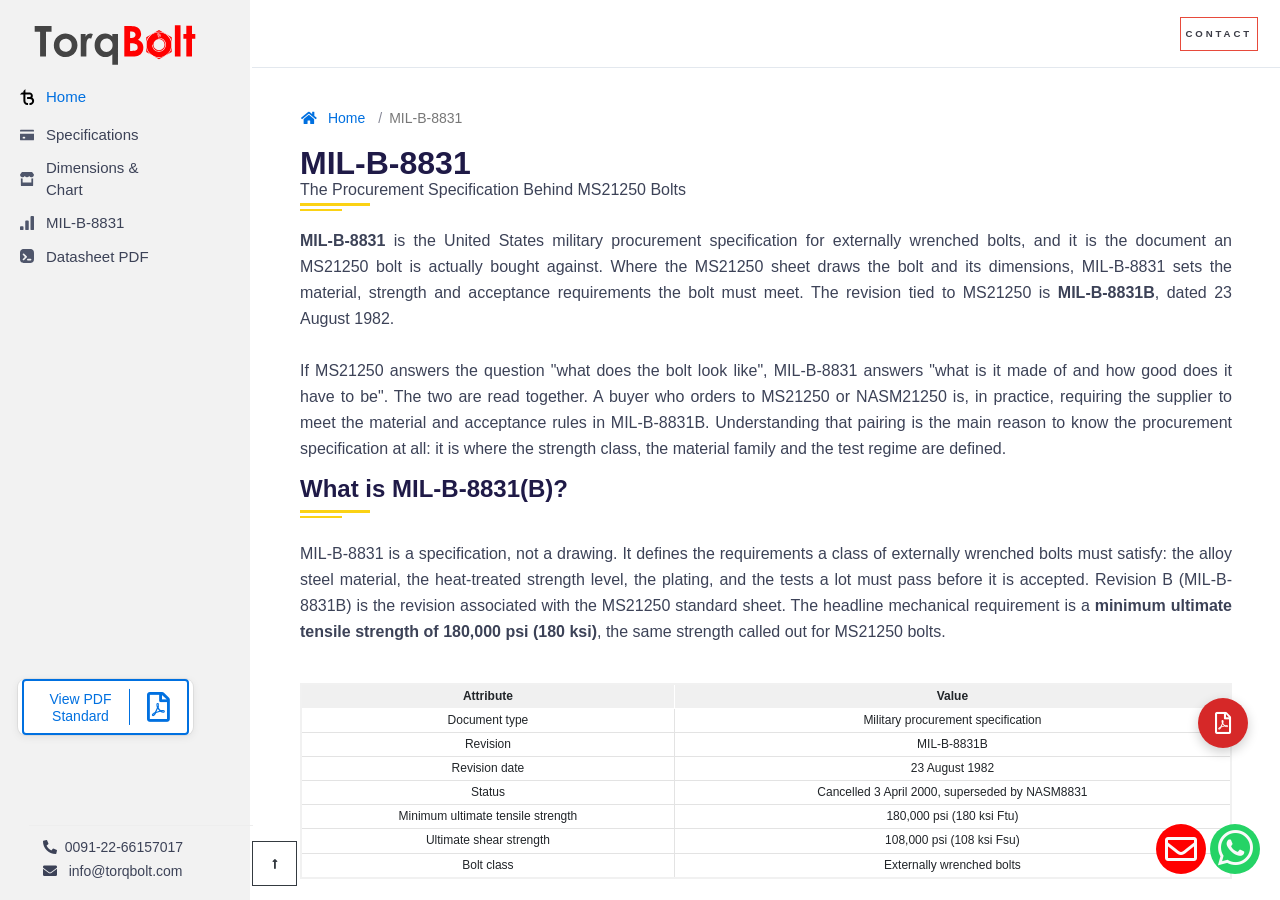
==== commit 31b810ff: "content: research-upgrade homepage + mil-b-8831 (all 4 pages now consistent) Homepage: add 108 ksi s" ====
--- a/public/mil-b-8831.html
+++ b/public/mil-b-8831.html
@@ -379,14 +379,16 @@
                                                 <tr><td>Document type</td><td>Military procurement specification</td></tr>
                                                 <tr><td>Revision</td><td>MIL-B-8831B</td></tr>
                                                 <tr><td>Revision date</td><td>23 August 1982</td></tr>
-                                                <tr><td>Minimum ultimate tensile strength</td><td>180,000 psi (180 ksi)</td></tr>
+                                                <tr><td>Status</td><td>Cancelled 3 April 2000, superseded by NASM8831</td></tr>
+                                                <tr><td>Minimum ultimate tensile strength</td><td>180,000 psi (180 ksi Ftu)</td></tr>
+                                                <tr><td>Ultimate shear strength</td><td>108,000 psi (108 ksi Fsu)</td></tr>
                                                 <tr><td>Bolt class</td><td>Externally wrenched bolts</td></tr>
                                             </tbody>
                                         </table>
                                         </div>
 
                                         <h2 class="lined-header" data-toc-text="Relationship">How MIL-B-8831 relates to MS21250 and NASM21250</h2>
-                                        <p class="lead-para-font">Three callouts surround the same bolt, each with a distinct job. MS21250 is the Military Standard sheet that fixes the dimensions and configuration. MIL-B-8831B is the procurement specification that fixes the material and acceptance requirements. NASM21250 is the redesignation of the MS21250 sheet after U.S. defense fastener standards were transferred to industry stewardship, with the requirements retained. So an order that references MS21250 or NASM21250 is buying a bolt whose material and strength are governed by MIL-B-8831B.</p>
+                                        <p class="lead-para-font">Four callouts surround the same bolt, each with a distinct job, and they split into two pairs. On the configuration side, MS21250 is the Military Standard sheet that fixes the dimensions and head form, and NASM21250 is its redesignation after U.S. defense fastener standards were transferred to industry stewardship, with the requirements retained. On the material side, MIL-B-8831B is the procurement specification that fixes the material and acceptance requirements, and it too was cancelled on 3 April 2000 and superseded by NASM8831. So the modern pairing is MS21250 / NASM21250 for the drawing and MIL-B-8831B / NASM8831 for the material, and an order against any of them is buying the same physical bolt.</p>
                                         <div class="table-responsive">
                                         <table class="topLeftscroll ">
                                             <thead><tr><th>Callout</th><th>Role</th><th>Governs</th></tr></thead>
@@ -394,6 +396,7 @@
                                                 <tr><td>MS21250</td><td>Military Standard sheet</td><td>Dimensions and head configuration</td></tr>
                                                 <tr><td>NASM21250</td><td>Redesignation of MS21250</td><td>Same dimensions; current designation</td></tr>
                                                 <tr><td>MIL-B-8831B</td><td>Procurement specification</td><td>Material, strength, plating, acceptance</td></tr>
+                                                <tr><td>NASM8831</td><td>Successor to MIL-B-8831B (2000)</td><td>Same material and acceptance requirements</td></tr>
                                             </tbody>
                                         </table>
                                         </div>
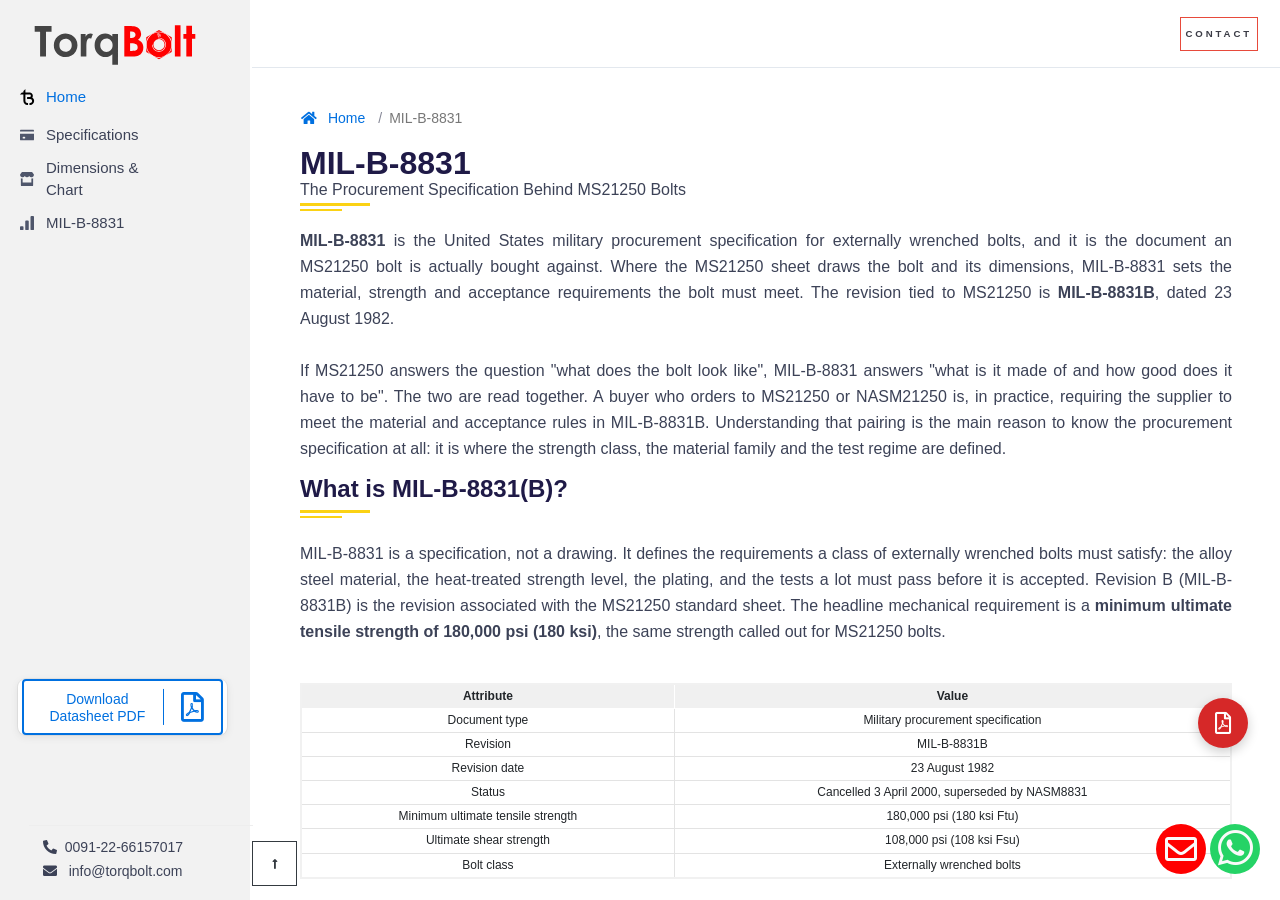
==== commit 683f8b82: "feat(pdf): real MS21250 datasheet PDF + remove datasheet from sidebar nav - Generate /files/ms21250-" ====
--- a/public/mil-b-8831.html
+++ b/public/mil-b-8831.html
@@ -65,8 +65,8 @@
 						<div class="pdf-std-btn">
 							<div>
 								<div class="" style="outline:none" tabindex="-1">
-									<a href="astm-a320-a320m-bolting-specification-pdf" target="_blank" title="ASTM A320 / A320M-2024 standard specification" class="btn btn-d">
-									<span class="btn-content">View PDF<br>Standard</span>
+									<a href="/files/ms21250-datasheet.pdf" target="_blank" rel="noopener" title="MS21250 / NASM21250 datasheet PDF" class="btn btn-d">
+									<span class="btn-content">Download<br>Datasheet PDF</span>
 									<span class="icon"><i class="far fa-file-pdf" aria-hidden="true" style="font-size: 30px;"></i></span> 	
 									</a>
 								</div>
@@ -131,7 +131,7 @@
     </div>
     <!-- /modal -->
     <a href="https://api.whatsapp.com/send?phone=912266157017&amp;text=" class="float-wp" target="_blank"> <i class="fab fa-whatsapp my-float"></i></a>
-      <a href="astm-a320-a320m-bolting-specification.pdf" class="float-pdf" target="_blank" title="ASTM A320 / A320M-2024 PDF"><i class="far fa-file-pdf my-float-pdf"></i></a>
+      <a href="/files/ms21250-datasheet.pdf" class="float-pdf" target="_blank" rel="noopener" title="MS21250 / NASM21250 datasheet PDF"><i class="far fa-file-pdf my-float-pdf"></i></a>
     <div id="root">
         <div class="Shell Shell-legacy Box-root Flex-flex shell-side-area">
             <meta http-equiv="Content-Type" content="text/html; charset=utf-8">
@@ -228,26 +228,6 @@
                                             </div>
                                         </div>
                                     </div>
-                                    <div class="Box-root Box-hideIfEmpty Margin-top--12 Margin-left--12" style="pointer-events:auto">
-                                        <div class="Box-root">
-                                            <div style="outline:none" tabindex="-1">
-                                                <a href="/data-sheets/ms21250-datasheet" class="UnstyledLink">
-                                                    <div class="Box-root" style="pointer-events:none;margin-top:0px">
-                                                        <div class="Box-root Flex-flex Flex-alignItems--center Flex-direction--row Flex-justifyContent--flexStart Flex-wrap--nowrap" style="margin-left:-12px">
-                                                            <div class="Box-root Box-hideIfEmpty Margin-left--12" style="pointer-events:auto">
-                                                                <div aria-hidden="true" class="SVGInline SVGInline--cleaned SVG Icon Icon--developertools Icon-color Icon-color--gray600 Box-root Flex-flex">
-                                                                    <svg xmlns="http://www.w3.org/2000/svg" viewbox="0 0 16 16" aria-hidden="true" class="SVGInline-svg SVGInline--cleaned-svg SVG-svg Icon-svg Icon--developertools-svg Icon-color-svg Icon-color--gray600-svg" height="14" width="14">
-                                                                        <path d="M5.13 0h5.74c1.79 0 2.43.19 3.08.53a3.6 3.6 0 011.52 1.52c.34.65.53 1.3.53 3.08v5.74c0 1.79-.19 2.43-.53 3.08a3.63 3.63 0 01-1.52 1.52c-.65.34-1.3.53-3.08.53H5.13c-1.79 0-2.43-.19-3.08-.53a3.63 3.63 0 01-1.52-1.52C.2 13.3 0 12.65 0 10.87V5.13C0 3.34.19 2.7.53 2.05.88 1.39 1.4.88 2.05.53 2.7.2 3.35 0 5.13 0zM9 11a1 1 0 100 2h3a1 1 0 100-2H9zM8 9a1 1 0 00-.36-.77L4.7 5.29A1 1 0 003.3 6.7L5.59 9l-2.3 2.3a1 1 0 001.41 1.4l2.94-2.93A1.01 1.01 0 008 9z"></path>
-                                                                    </svg>
-                                                                </div>
-                                                            </div>
-                                                            <div class="Box-root Box-hideIfEmpty Margin-left--12" style="pointer-events:auto"><span class="Text-color--default Text-fontSize--15 Text-fontWeight--medium Text-numericSpacing--proportional Text-typeface--base Text-wrap--wrap Text-display--inline">Datasheet PDF</span></div>
-                                                        </div>
-                                                    </div>
-                                                </a>
-                                            </div>
-                                        </div>
-                                    </div>
                                 </div>
                             </div>
                         </div>
@@ -270,7 +250,6 @@
                                 <option value="/ms21250-specifications">MS21250 Specification</option>
                                 <option value="/ms21250-dimensions">Dimensions &amp; Chart</option>
                                 <option value="/mil-b-8831">MIL-B-8831</option>
-                                <option value="/data-sheets/ms21250-datasheet">Datasheet PDF</option>
                             </select>
                         </div>
 						
@@ -439,7 +418,7 @@
                                             <li class="lead-para-font"><a href="/">MS21250 Bolts (home)</a>: overview and sourcing.</li>
                                             <li class="lead-para-font"><a href="/ms21250-specifications">MS21250 Specification</a>: designation, material and part-number logic.</li>
                                             <li class="lead-para-font"><a href="/ms21250-dimensions">MS21250 Bolt Chart &amp; Dimensions</a>: diameter dash and grip tables.</li>
-                                            <li class="lead-para-font"><a href="/data-sheets/ms21250-datasheet">MS21250 Datasheet</a>: printable summary.</li>
+                                            <li class="lead-para-font"><a href="/files/ms21250-datasheet.pdf">MS21250 Datasheet</a>: printable summary.</li>
                                         </ul>
                                         <!-- main --><!-- #BeginLibraryItem "/Library/footer 1.lbi" -->
 										<div class="margin-bottom-border" style="margin-top:70px;"></div>
